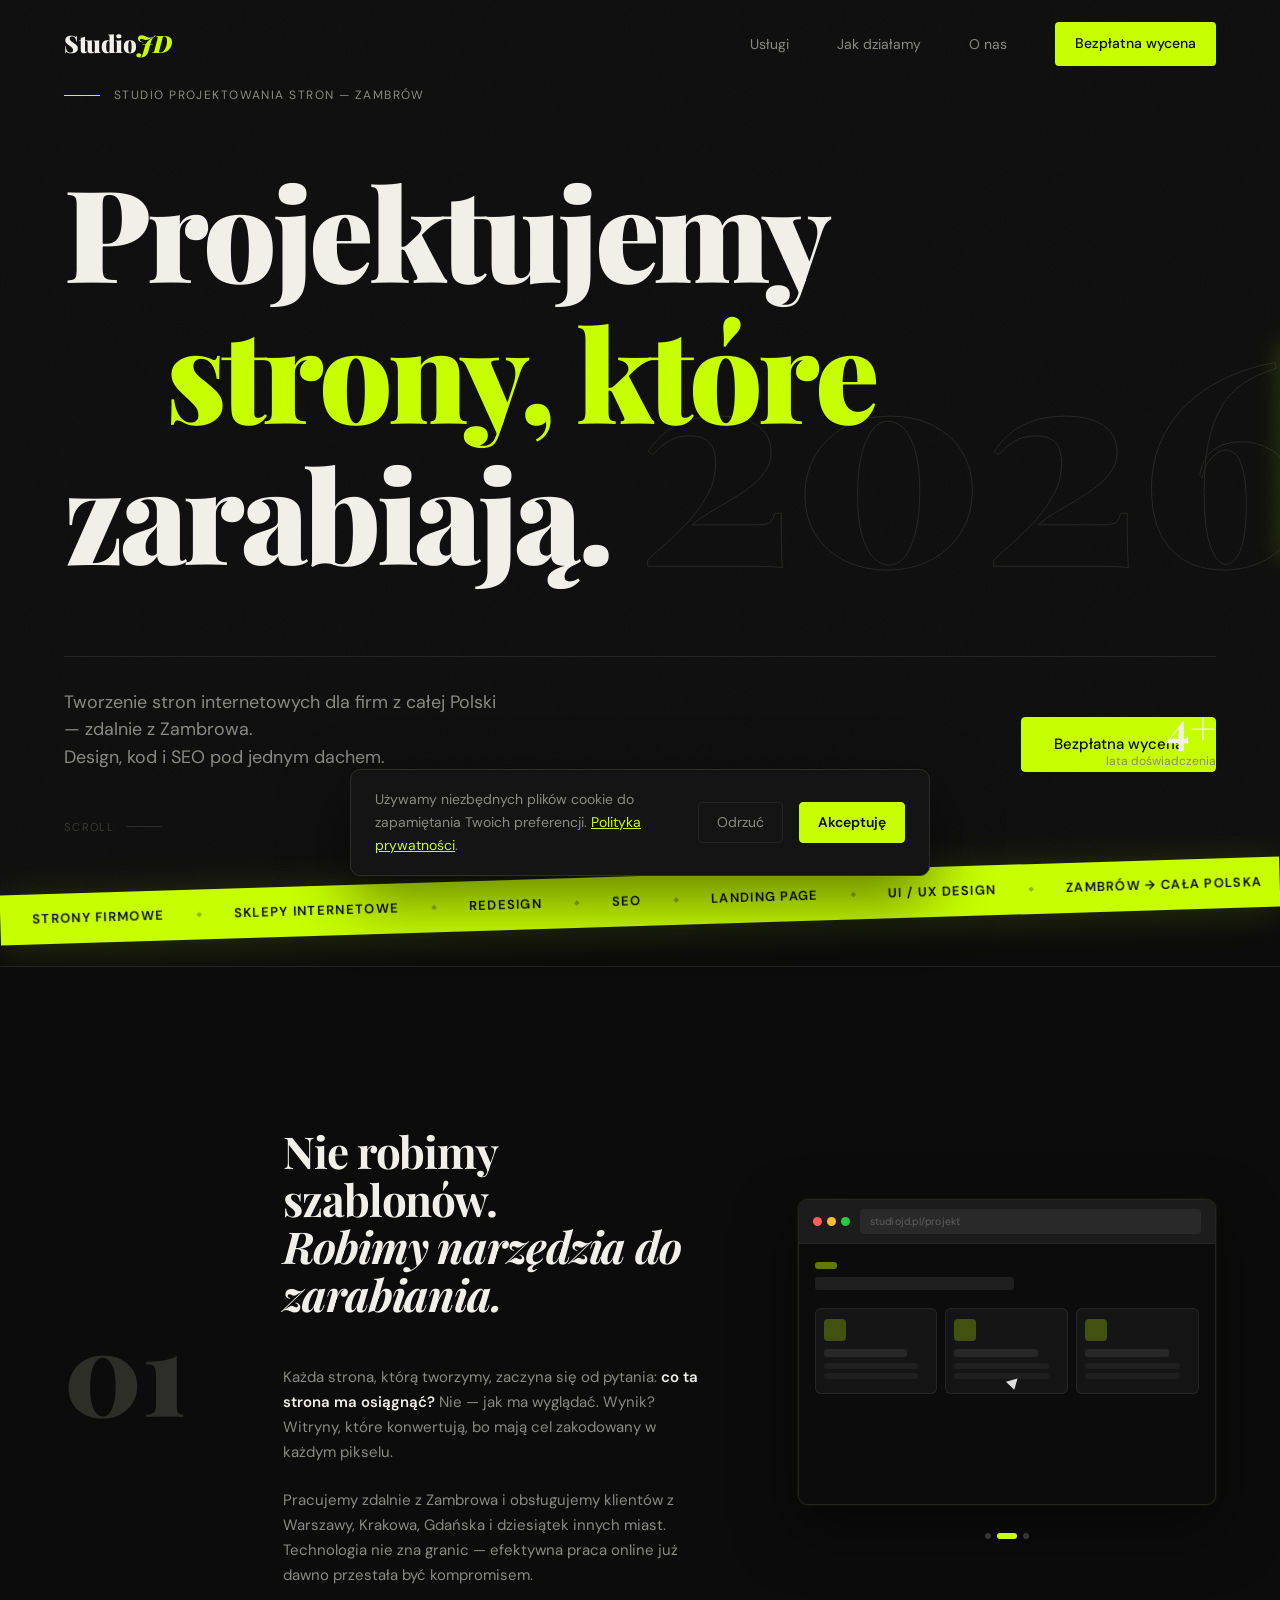
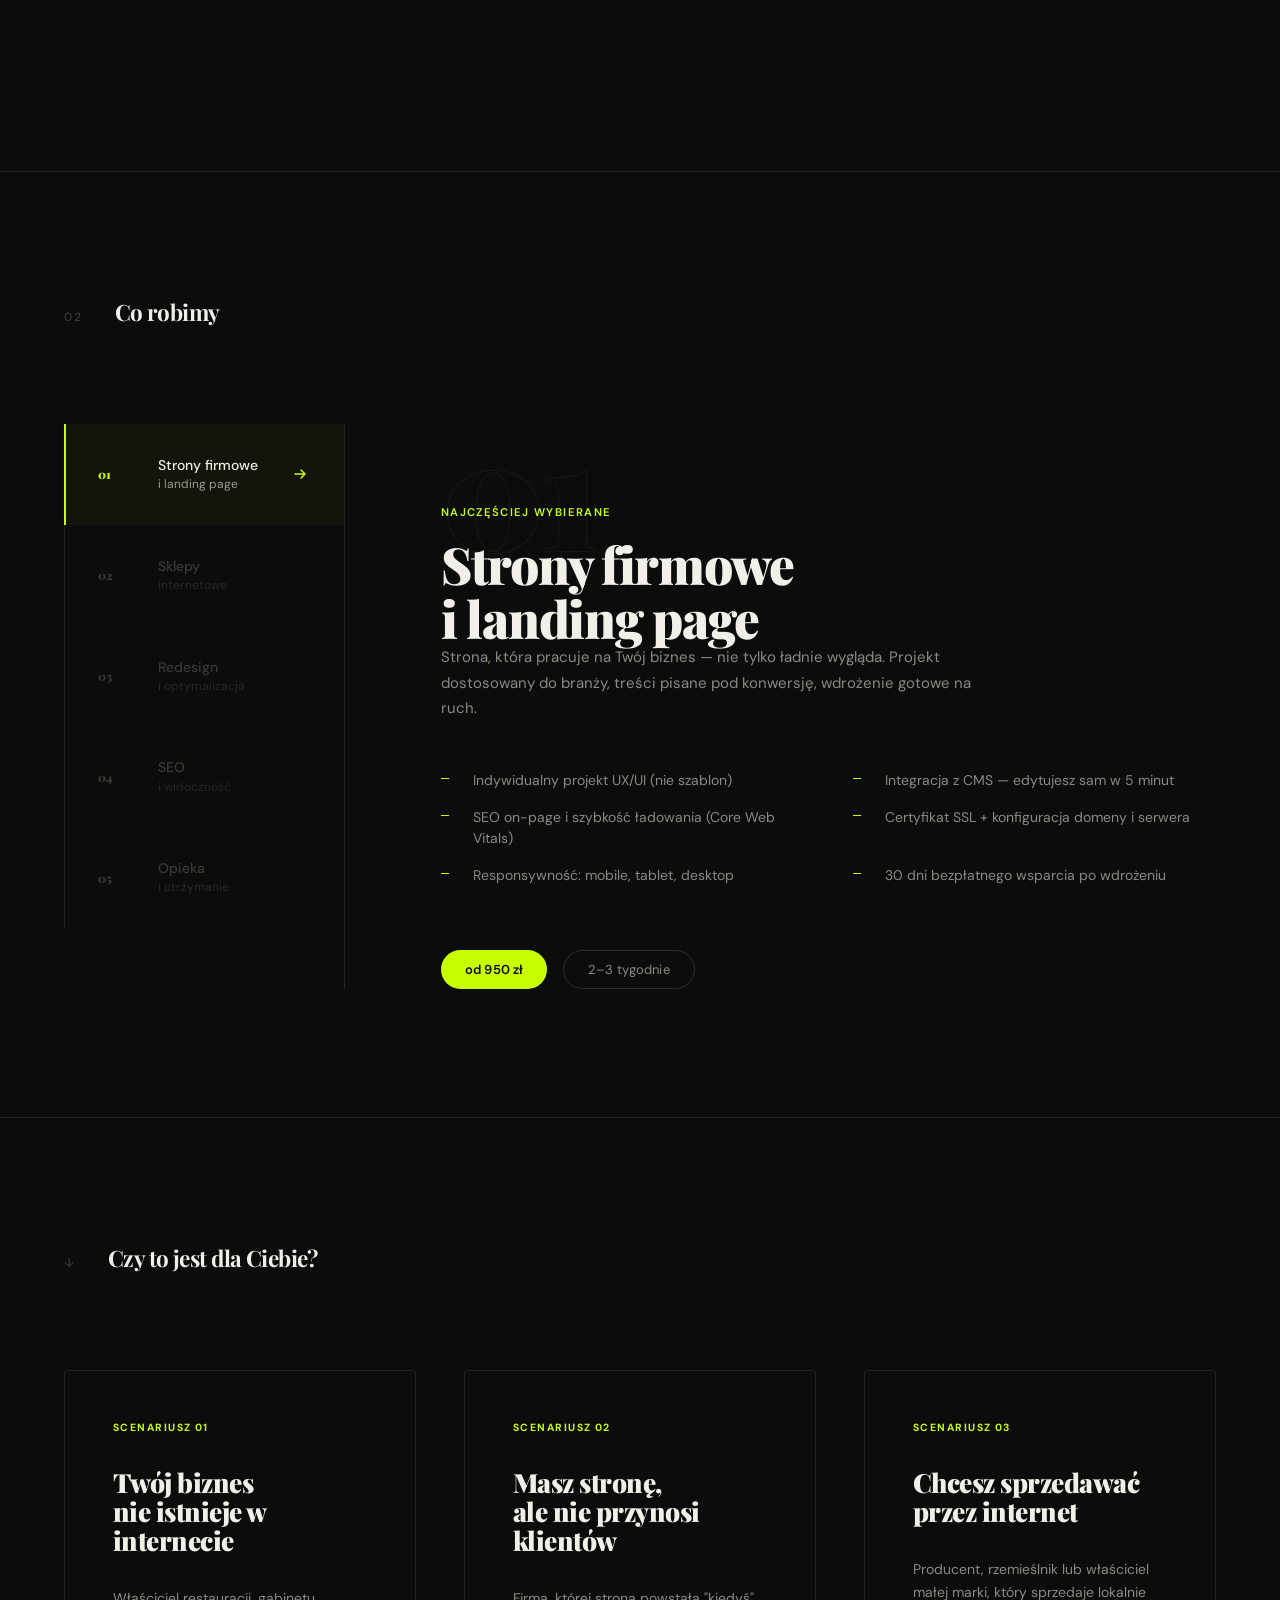
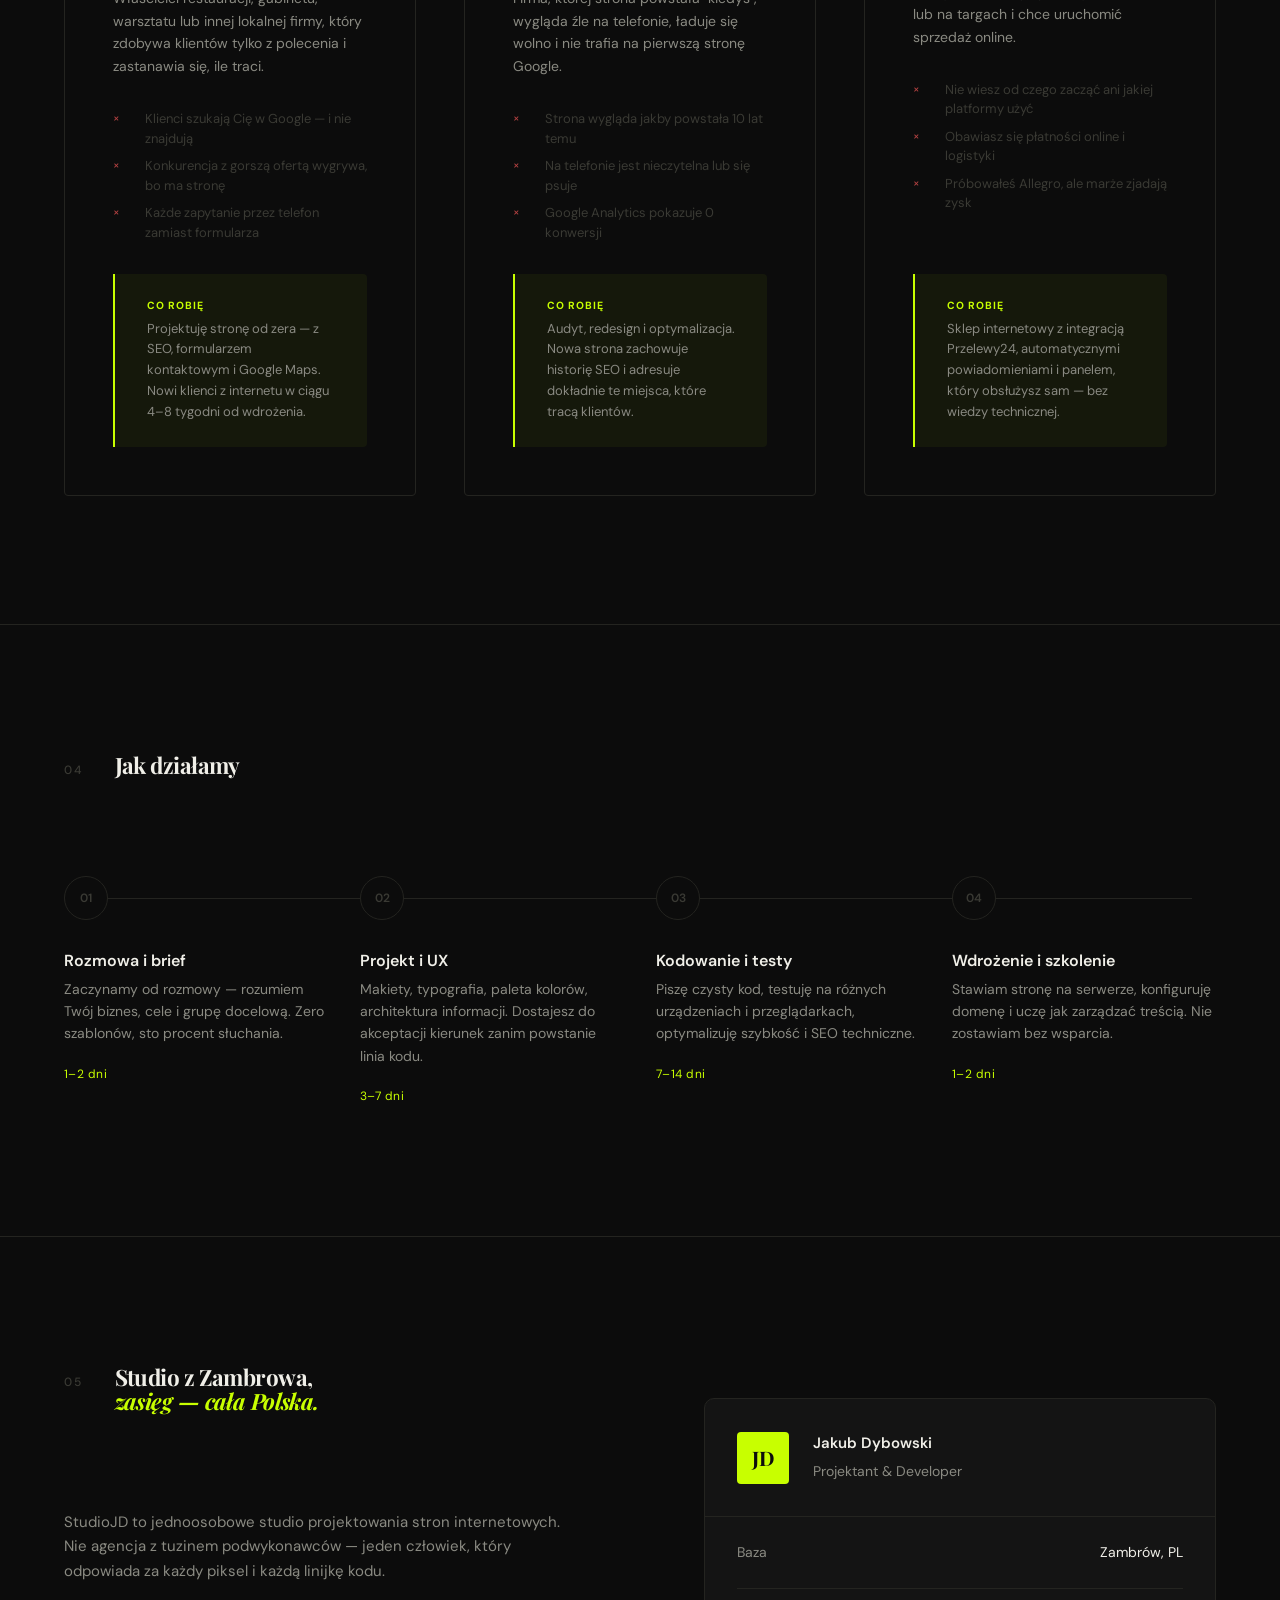
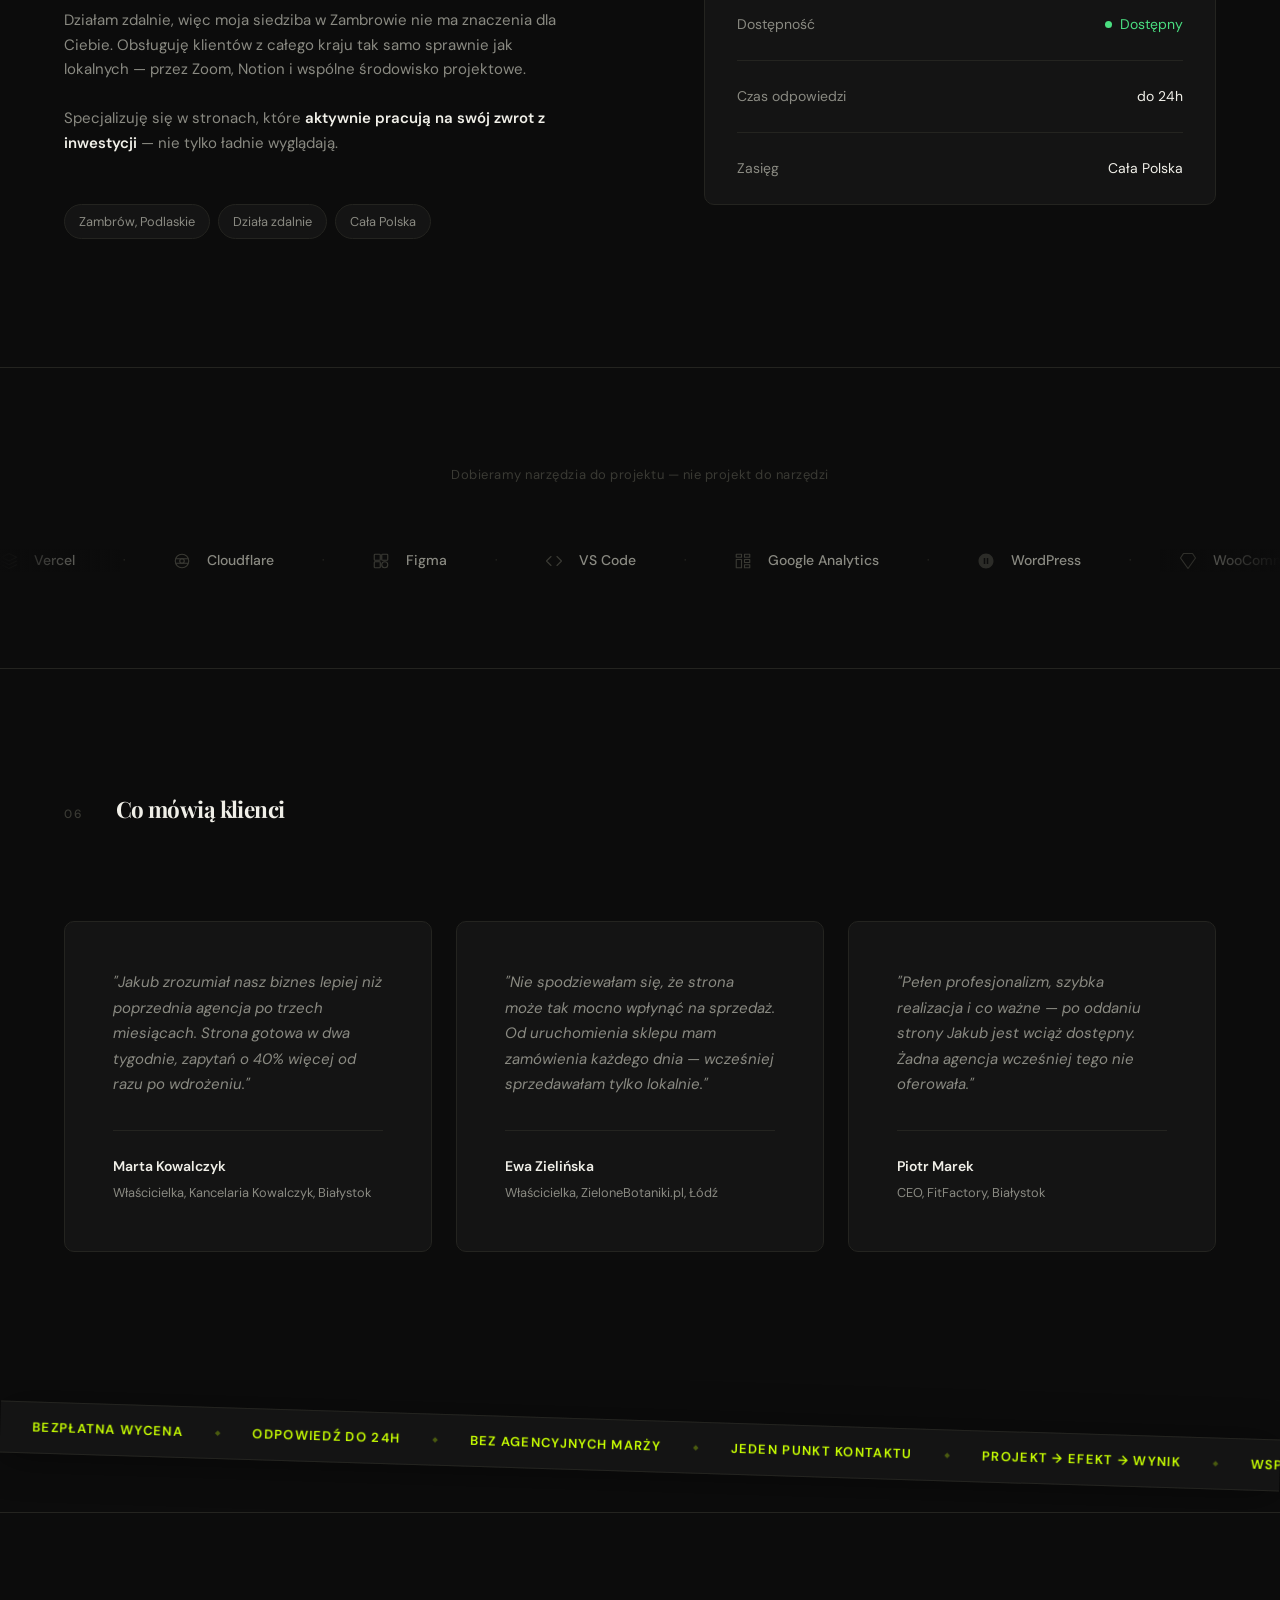
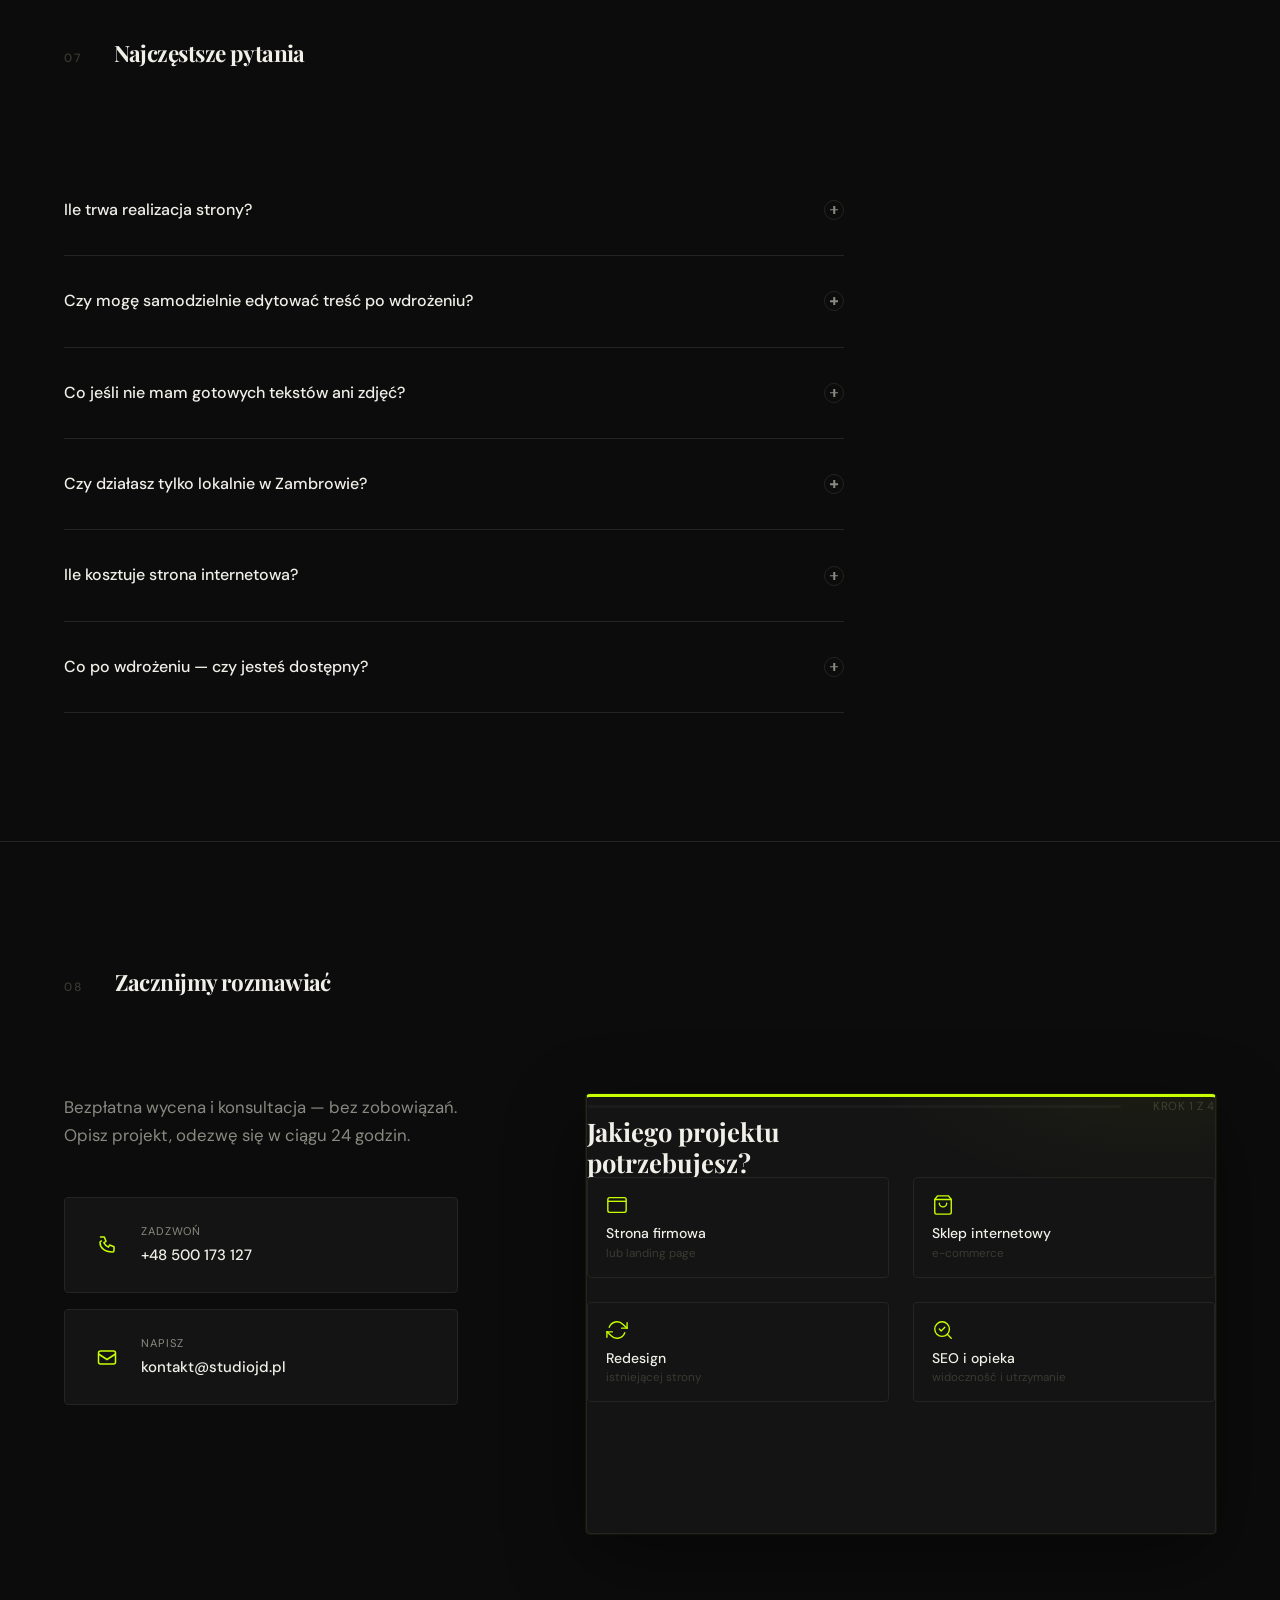
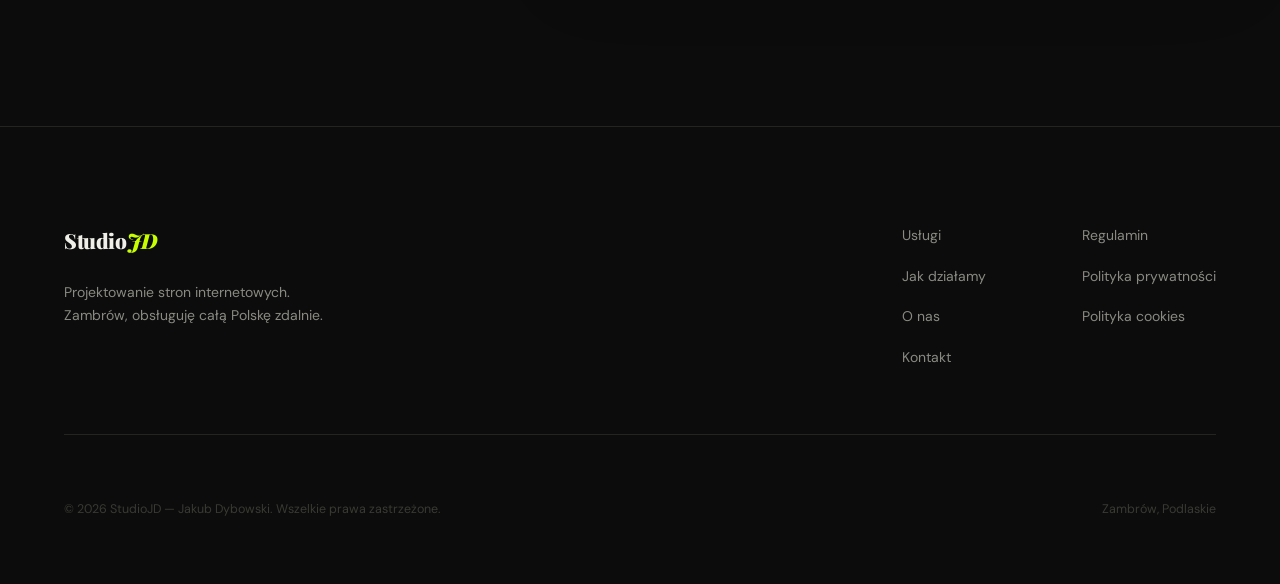
==== index.html @ a547c820 "chore: remove NIP placeholder from main page footer Co-Authored-By: Claude Sonnet 4.6 <noreply@anthr" ====
<!DOCTYPE html>
<html lang="pl">
<head>
  <meta charset="UTF-8">
  <meta name="google-site-verification" content="7tkcq6pdfMNKCq0IkVmjEem9DpP78c3rb8DEIvPOsKM">
  <meta name="viewport" content="width=device-width, initial-scale=1.0">
  <title>Tworzenie stron internetowych dla firm — StudioJD | Zambrów, cała Polska</title>
  <meta name="description" content="Tworzę strony internetowe i sklepy online dla firm z całej Polski. Projekt, kod i SEO pod jednym dachem. Od 950 zł. Bezpłatna wycena bez zobowiązań.">
  <meta name="keywords" content="tworzenie stron internetowych, strony www dla firm, projektowanie stron internetowych, sklep internetowy, landing page, SEO, Zambrów, Podlaskie, cała Polska">
  <meta name="author" content="Jakub Dybowski — StudioJD">
  <meta name="robots" content="index, follow, max-snippet:-1, max-image-preview:large, max-video-preview:-1">

  <!-- Favicon -->
  <link rel="icon" href="/favicon.svg" type="image/svg+xml">
  <link rel="icon" href="/favicon.svg" sizes="any">
  <link rel="apple-touch-icon" href="/favicon.svg">

  <!-- Open Graph -->
  <meta property="og:type" content="website">
  <meta property="og:url" content="https://studiojd.pl/">
  <meta property="og:title" content="Tworzenie stron internetowych dla firm — StudioJD">
  <meta property="og:description" content="Tworzę strony internetowe i sklepy online dla firm z całej Polski. Projekt, kod i SEO pod jednym dachem. Od 950 zł.">
  <meta property="og:image" content="https://studiojd.pl/og-image.png">
  <meta property="og:image:width" content="1200">
  <meta property="og:image:height" content="630">
  <meta property="og:locale" content="pl_PL">
  <meta property="og:site_name" content="StudioJD">
  <meta name="twitter:card" content="summary_large_image">
  <meta name="twitter:title" content="Tworzenie stron internetowych dla firm — StudioJD">
  <meta name="twitter:description" content="Tworzę strony internetowe i sklepy online dla firm z całej Polski. Projekt, kod i SEO pod jednym dachem. Od 950 zł.">
  <meta name="twitter:image" content="https://studiojd.pl/og-image.png">

  <link rel="canonical" href="https://studiojd.pl/">

  <!-- Fonts -->
  <link rel="preconnect" href="https://fonts.googleapis.com">
  <link rel="preconnect" href="https://fonts.gstatic.com" crossorigin>
  <link href="https://fonts.googleapis.com/css2?family=Playfair+Display:ital,wght@0,700;0,900;1,400;1,700&family=DM+Sans:wght@300;400;500;600&display=swap" rel="stylesheet">

  <link rel="stylesheet" href="css/style.css">

  <!-- JSON-LD -->
  <script type="application/ld+json">
  {
    "@context": "https://schema.org",
    "@type": "ProfessionalService",
    "@id": "https://studiojd.pl/#business",
    "name": "StudioJD",
    "alternateName": "Studio JD Jakub Dybowski",
    "description": "Tworzenie stron internetowych i sklepów online dla firm z całej Polski. Projekt, kod i SEO pod jednym dachem.",
    "url": "https://studiojd.pl",
    "logo": "https://studiojd.pl/favicon.svg",
    "image": "https://studiojd.pl/og-image.png",
    "telephone": "+48-500-173-127",
    "email": "kontakt@studiojd.pl",
    "founder": {
      "@type": "Person",
      "name": "Jakub Dybowski"
    },
    "address": {
      "@type": "PostalAddress",
      "addressLocality": "Zambrów",
      "addressRegion": "Podlaskie",
      "addressCountry": "PL"
    },
    "areaServed": [
      {"@type": "Country", "name": "Polska"},
      {"@type": "City", "name": "Warszawa"},
      {"@type": "City", "name": "Kraków"},
      {"@type": "City", "name": "Gdańsk"},
      {"@type": "City", "name": "Wrocław"},
      {"@type": "City", "name": "Poznań"},
      {"@type": "City", "name": "Zambrów"},
      {"@type": "City", "name": "Białystok"},
      {"@type": "City", "name": "Łomża"}
    ],
    "hasOfferCatalog": {
      "@type": "OfferCatalog",
      "name": "Usługi tworzenia stron internetowych",
      "itemListElement": [
        {
          "@type": "Offer",
          "name": "Strona firmowa / Landing page",
          "description": "Profesjonalna strona firmowa lub landing page zoptymalizowana pod konwersję i SEO",
          "price": "950",
          "priceCurrency": "PLN",
          "priceSpecification": {"@type": "UnitPriceSpecification", "price": "950", "priceCurrency": "PLN", "unitText": "od"}
        },
        {
          "@type": "Offer",
          "name": "Sklep internetowy",
          "description": "Kompletny sklep internetowy z płatnościami, zarządzaniem zamówieniami i SEO",
          "price": "2000",
          "priceCurrency": "PLN",
          "priceSpecification": {"@type": "UnitPriceSpecification", "price": "2000", "priceCurrency": "PLN", "unitText": "od"}
        },
        {
          "@type": "Offer",
          "name": "Redesign i optymalizacja strony",
          "description": "Odświeżenie wyglądu i optymalizacja istniejącej strony pod SEO i szybkość",
          "price": "800",
          "priceCurrency": "PLN",
          "priceSpecification": {"@type": "UnitPriceSpecification", "price": "800", "priceCurrency": "PLN", "unitText": "od"}
        }
      ]
    },
    "priceRange": "950 PLN – 5000+ PLN",
    "openingHoursSpecification": {
      "@type": "OpeningHoursSpecification",
      "dayOfWeek": ["Monday","Tuesday","Wednesday","Thursday","Friday"],
      "opens": "09:00",
      "closes": "18:00"
    },
    "knowsAbout": [
      "Tworzenie stron internetowych",
      "Projektowanie UI/UX",
      "Sklepy internetowe WooCommerce",
      "Optymalizacja SEO",
      "HTML CSS JavaScript",
      "Core Web Vitals",
      "Landing page"
    ]
  }
  </script>

  <meta http-equiv="X-Content-Type-Options" content="nosniff">
  <meta http-equiv="Referrer-Policy" content="strict-origin-when-cross-origin">
</head>
<body>

  <a class="skip-link" href="#main">Przejdź do treści</a>
  <div class="scroll-progress" id="scrollProgress" aria-hidden="true"></div>

  <!-- ── COOKIE BANNER ── -->
  <div class="cookie-banner" id="cookieBanner" role="dialog" aria-label="Zgoda na pliki cookie">
    <div class="cookie-inner">
      <p>Używamy niezbędnych plików cookie do zapamiętania Twoich preferencji. <a href="polityka-prywatnosci.html">Polityka prywatności</a>.</p>
      <div class="cookie-actions">
        <button class="btn-cookie-reject" id="cookieReject">Odrzuć</button>
        <button class="btn-cookie-accept" id="cookieAccept">Akceptuję</button>
      </div>
    </div>
  </div>

  <!-- ── NAVIGATION ── -->
  <header class="site-header" id="siteHeader">
    <nav class="nav container" aria-label="Nawigacja główna">
      <a class="nav__logo" href="/" aria-label="StudioJD — strona główna">
        <span class="logo-text">Studio<em>JD</em></span>
      </a>

      <button class="nav__toggle" id="navToggle" aria-expanded="false" aria-controls="navMenu" aria-label="Otwórz menu">
        <span></span><span></span>
      </button>

      <ul class="nav__menu" id="navMenu" role="list">
        <li><a href="#uslugi">Usługi</a></li>
        <!-- <li><a href="#realizacje">Realizacje</a></li> -->
        <li><a href="#proces">Jak działamy</a></li>
        <li><a href="#o-nas">O nas</a></li>
        <li><a href="#kontakt" class="nav__cta">Bezpłatna wycena</a></li>
      </ul>
    </nav>
  </header>

  <!-- PAGE LOADER -->
  <div id="pageLoader" aria-hidden="true" role="presentation">
    <div class="loader__inner">
      <span class="loader__logo">Studio<strong>JD</strong></span>
      <div class="loader__bar"><div class="loader__fill"></div></div>
    </div>
  </div>

  <main id="main">

    <!-- ══════════════════════════════ HERO -->
    <section class="hero" id="hero" aria-labelledby="hero-heading">
      <div class="hero__bg" aria-hidden="true">
        <span class="hero__year">2026</span>
      </div>

      <div class="container hero__container">
        <p class="hero__label reveal-up">
          <span class="label-line" aria-hidden="true"></span>
          Studio projektowania stron — Zambrów
        </p>

        <h1 class="hero__heading" id="hero-heading">
          <span class="reveal-clip"><span>Projektujemy</span></span>
          <span class="reveal-clip hero__line--accent"><span>strony,&nbsp;które</span></span>
          <span class="reveal-clip"><span>zarabiają.</span></span>
        </h1>

        <div class="hero__foot">
          <p class="hero__sub reveal-up">
            Tworzenie stron internetowych dla firm z całej Polski — zdalnie z Zambrowa.<br>
            Design, kod i SEO pod jednym dachem.
          </p>
          <div class="hero__actions reveal-up">
            <a href="#kontakt" class="btn btn--primary">Bezpłatna wycena</a>
            <!-- <a href="#realizacje" class="btn btn--ghost">Realizacje</a> -->
          </div>
        </div>
      </div>

      <div class="hero__stats" aria-hidden="true">
        <div class="stat">
          <span><b class="stat-num" data-count="4">0</b>+</span>
          <small>lata doświadczenia</small>
        </div>
      </div>

      <div class="hero__scroll" aria-hidden="true">
        <span>Scroll</span>
        <span class="scroll-bar"></span>
      </div>
    </section>

    <!-- ══════════════════════════════ TICKER -->
    <div class="ticker-outer" aria-hidden="true">
      <div class="ticker">
        <div class="ticker__track">
          <span class="ticker__item">Strony firmowe</span><span class="ticker__sep">◆</span>
          <span class="ticker__item">Sklepy internetowe</span><span class="ticker__sep">◆</span>
          <span class="ticker__item">Redesign</span><span class="ticker__sep">◆</span>
          <span class="ticker__item">SEO</span><span class="ticker__sep">◆</span>
          <span class="ticker__item">Landing page</span><span class="ticker__sep">◆</span>
          <span class="ticker__item">UI / UX Design</span><span class="ticker__sep">◆</span>
          <span class="ticker__item">Zambrów → cała Polska</span><span class="ticker__sep">◆</span>
          <span class="ticker__item">Kod bez kompromisów</span><span class="ticker__sep">◆</span>
          <span class="ticker__item">Strony firmowe</span><span class="ticker__sep">◆</span>
          <span class="ticker__item">Sklepy internetowe</span><span class="ticker__sep">◆</span>
          <span class="ticker__item">Redesign</span><span class="ticker__sep">◆</span>
          <span class="ticker__item">SEO</span><span class="ticker__sep">◆</span>
          <span class="ticker__item">Landing page</span><span class="ticker__sep">◆</span>
          <span class="ticker__item">UI / UX Design</span><span class="ticker__sep">◆</span>
          <span class="ticker__item">Zambrów → cała Polska</span><span class="ticker__sep">◆</span>
          <span class="ticker__item">Kod bez kompromisów</span><span class="ticker__sep">◆</span>
        </div>
      </div>
    </div>

    <!-- ══════════════════════════════ MANIFEST -->
    <section class="manifesto" id="o-co-chodzi" aria-labelledby="manifesto-heading">
      <div class="container">
        <div class="manifesto__grid">
          <span class="manifesto__number" aria-hidden="true">01</span>
          <div class="manifesto__text">
            <h2 class="manifesto__heading reveal-up" id="manifesto-heading">
              Nie robimy szablonów.<br><em>Robimy narzędzia do zarabiania.</em>
            </h2>
            <div class="manifesto__body reveal-up">
              <p>Każda strona, którą tworzymy, zaczyna się od pytania: <strong>co ta strona ma osiągnąć?</strong> Nie — jak ma wyglądać. Wynik? Witryny, które konwertują, bo mają cel zakodowany w każdym pikselu.</p>
              <p>Pracujemy zdalnie z Zambrowa i obsługujemy klientów z Warszawy, Krakowa, Gdańska i dziesiątek innych miast. Technologia nie zna granic — efektywna praca online już dawno przestała być kompromisem.</p>
            </div>
          </div>

          <!-- Animowany mock przeglądarki -->
          <div class="manifesto__visual reveal-up" aria-hidden="true">
            <div class="mock-browser">
              <div class="mock-browser__chrome">
                <div class="mock-browser__dots">
                  <span></span><span></span><span></span>
                </div>
                <div class="mock-browser__url">studiojd.pl/projekt</div>
              </div>
              <div class="mock-browser__viewport">

                <!-- Ekran 1: Hero -->
                <div class="mock-screen mock-screen--active" data-screen="0">
                  <div class="mock-screen__nav">
                    <div class="mock-bar mock-bar--logo"></div>
                    <div class="mock-nav-items">
                      <div class="mock-bar mock-bar--link"></div>
                      <div class="mock-bar mock-bar--link"></div>
                      <div class="mock-bar mock-bar--link"></div>
                    </div>
                  </div>
                  <div class="mock-screen__hero">
                    <div class="mock-bar mock-bar--h1"></div>
                    <div class="mock-bar mock-bar--h1 mock-bar--short"></div>
                    <div class="mock-bar mock-bar--sub"></div>
                    <div class="mock-bar mock-bar--sub mock-bar--shorter"></div>
                    <div class="mock-bar mock-bar--cta"></div>
                  </div>
                </div>

                <!-- Ekran 2: Usługi -->
                <div class="mock-screen" data-screen="1">
                  <div class="mock-bar mock-bar--section-num"></div>
                  <div class="mock-bar mock-bar--h2"></div>
                  <div class="mock-screen__cards">
                    <div class="mock-card">
                      <div class="mock-card__icon"></div>
                      <div class="mock-bar mock-bar--card-h"></div>
                      <div class="mock-bar mock-bar--card-t"></div>
                      <div class="mock-bar mock-bar--card-t mock-bar--shorter"></div>
                    </div>
                    <div class="mock-card">
                      <div class="mock-card__icon"></div>
                      <div class="mock-bar mock-bar--card-h"></div>
                      <div class="mock-bar mock-bar--card-t"></div>
                      <div class="mock-bar mock-bar--card-t mock-bar--shorter"></div>
                    </div>
                    <div class="mock-card">
                      <div class="mock-card__icon"></div>
                      <div class="mock-bar mock-bar--card-h"></div>
                      <div class="mock-bar mock-bar--card-t"></div>
                      <div class="mock-bar mock-bar--card-t mock-bar--shorter"></div>
                    </div>
                  </div>
                </div>

                <!-- Ekran 3: Kontakt -->
                <div class="mock-screen" data-screen="2">
                  <div class="mock-bar mock-bar--section-num"></div>
                  <div class="mock-bar mock-bar--h2"></div>
                  <div class="mock-screen__form">
                    <div class="mock-field"></div>
                    <div class="mock-field"></div>
                    <div class="mock-field mock-field--tall"></div>
                    <div class="mock-bar mock-bar--submit"></div>
                  </div>
                </div>

                <div class="mock-cursor" id="mockCursor"></div>
              </div>
            </div>
            <div class="mock-indicators">
              <button class="mock-dot mock-dot--active" data-slide="0" tabindex="-1" aria-hidden="true"></button>
              <button class="mock-dot" data-slide="1" tabindex="-1" aria-hidden="true"></button>
              <button class="mock-dot" data-slide="2" tabindex="-1" aria-hidden="true"></button>
            </div>
          </div>

        </div>
      </div>
    </section>

    <!-- ══════════════════════════════ USŁUGI -->
    <section class="services" id="uslugi" aria-labelledby="services-heading">
      <div class="container">
        <div class="section-header">
          <span class="section-number" aria-hidden="true">02</span>
          <h2 class="section-heading reveal-up" id="services-heading">Co robimy</h2>
        </div>

        <div class="services__layout reveal-up">

          <!-- Lewy panel: nawigacja -->
          <nav class="services__nav" aria-label="Nawigacja usług">
            <button class="svc-tab is-active" data-svc="0" aria-selected="true">
              <span class="svc-tab__num" aria-hidden="true">01</span>
              <span class="svc-tab__name">Strony firmowe<br><small>i landing page</small></span>
              <svg class="svc-tab__arrow" width="16" height="16" viewBox="0 0 16 16" fill="none" aria-hidden="true"><path d="M3 8h10M9 4l4 4-4 4" stroke="currentColor" stroke-width="1.5" stroke-linecap="round" stroke-linejoin="round"/></svg>
            </button>
            <button class="svc-tab" data-svc="1" aria-selected="false">
              <span class="svc-tab__num" aria-hidden="true">02</span>
              <span class="svc-tab__name">Sklepy<br><small>internetowe</small></span>
              <svg class="svc-tab__arrow" width="16" height="16" viewBox="0 0 16 16" fill="none" aria-hidden="true"><path d="M3 8h10M9 4l4 4-4 4" stroke="currentColor" stroke-width="1.5" stroke-linecap="round" stroke-linejoin="round"/></svg>
            </button>
            <button class="svc-tab" data-svc="2" aria-selected="false">
              <span class="svc-tab__num" aria-hidden="true">03</span>
              <span class="svc-tab__name">Redesign<br><small>i optymalizacja</small></span>
              <svg class="svc-tab__arrow" width="16" height="16" viewBox="0 0 16 16" fill="none" aria-hidden="true"><path d="M3 8h10M9 4l4 4-4 4" stroke="currentColor" stroke-width="1.5" stroke-linecap="round" stroke-linejoin="round"/></svg>
            </button>
            <button class="svc-tab" data-svc="3" aria-selected="false">
              <span class="svc-tab__num" aria-hidden="true">04</span>
              <span class="svc-tab__name">SEO<br><small>i widoczność</small></span>
              <svg class="svc-tab__arrow" width="16" height="16" viewBox="0 0 16 16" fill="none" aria-hidden="true"><path d="M3 8h10M9 4l4 4-4 4" stroke="currentColor" stroke-width="1.5" stroke-linecap="round" stroke-linejoin="round"/></svg>
            </button>
            <button class="svc-tab" data-svc="4" aria-selected="false">
              <span class="svc-tab__num" aria-hidden="true">05</span>
              <span class="svc-tab__name">Opieka<br><small>i utrzymanie</small></span>
              <svg class="svc-tab__arrow" width="16" height="16" viewBox="0 0 16 16" fill="none" aria-hidden="true"><path d="M3 8h10M9 4l4 4-4 4" stroke="currentColor" stroke-width="1.5" stroke-linecap="round" stroke-linejoin="round"/></svg>
            </button>
          </nav>

          <!-- Prawy panel: treść -->
          <div class="services__content" aria-live="polite">

            <div class="svc-panel is-active" data-panel="0">
              <span class="svc-panel__ghost" aria-hidden="true">01</span>
              <p class="svc-panel__label">Najczęściej wybierane</p>
              <h3 class="svc-panel__title">Strony firmowe<br>i landing page</h3>
              <p class="svc-panel__desc">Strona, która pracuje na Twój biznes — nie tylko ładnie wygląda. Projekt dostosowany do branży, treści pisane pod konwersję, wdrożenie gotowe na ruch.</p>
              <ul class="svc-panel__list">
                <li>Indywidualny projekt UX/UI (nie szablon)</li>
                <li>Integracja z CMS — edytujesz sam w 5 minut</li>
                <li>SEO on-page i szybkość ładowania (Core Web Vitals)</li>
                <li>Certyfikat SSL + konfiguracja domeny i serwera</li>
                <li>Responsywność: mobile, tablet, desktop</li>
                <li>30 dni bezpłatnego wsparcia po wdrożeniu</li>
              </ul>
              <div class="svc-panel__meta">
                <span class="svc-badge">od 950 zł</span>
                <span class="svc-badge svc-badge--muted">2–3 tygodnie</span>
              </div>
            </div>

            <div class="svc-panel" data-panel="1">
              <span class="svc-panel__ghost" aria-hidden="true">02</span>
              <p class="svc-panel__label">E-commerce</p>
              <h3 class="svc-panel__title">Sklepy<br>internetowe</h3>
              <p class="svc-panel__desc">Kompletne rozwiązanie do sprzedaży online. Od katalogu produktów przez płatności po automatyczne powiadomienia — wszystko skonfigurowane i gotowe do działania.</p>
              <ul class="svc-panel__list">
                <li>Katalog produktów z wariantami i filtrami</li>
                <li>Integracja płatności: Przelewy24, Stripe, PayPal</li>
                <li>Panel zarządzania zamówieniami i magazynem</li>
                <li>Automatyczne e-maile (potwierdzenia, faktury)</li>
                <li>Integracja z kurierami i systemami ERP</li>
                <li>Optymalizacja SEO dla kart produktów</li>
              </ul>
              <div class="svc-panel__meta">
                <span class="svc-badge">od 2 000 zł</span>
                <span class="svc-badge svc-badge--muted">4–6 tygodni</span>
              </div>
            </div>

            <div class="svc-panel" data-panel="2">
              <span class="svc-panel__ghost" aria-hidden="true">03</span>
              <p class="svc-panel__label">Dla istniejących firm</p>
              <h3 class="svc-panel__title">Redesign<br>i optymalizacja</h3>
              <p class="svc-panel__desc">Masz stronę, ale nie przynosi efektów? Diagnozujemy co nie działa, projektujemy od nowa i mierzymy wyniki. Bez zgadywania — decyzje oparte na danych.</p>
              <ul class="svc-panel__list">
                <li>Audyt obecnej strony (UX, SEO, prędkość)</li>
                <li>Analiza zachowania użytkowników (mapy ciepła)</li>
                <li>Nowy projekt graficzny zachowujący tożsamość marki</li>
                <li>Migracja treści i przekierowania 301</li>
                <li>Optymalizacja Core Web Vitals po wdrożeniu</li>
                <li>Raport przed/po z konkretnymi liczbami</li>
              </ul>
              <div class="svc-panel__meta">
                <span class="svc-badge">od 800 zł</span>
                <span class="svc-badge svc-badge--muted">2–4 tygodnie</span>
              </div>
            </div>

            <div class="svc-panel" data-panel="3">
              <span class="svc-panel__ghost" aria-hidden="true">04</span>
              <p class="svc-panel__label">Widoczność online</p>
              <h3 class="svc-panel__title">SEO<br>i widoczność w Google</h3>
              <p class="svc-panel__desc">Pojawianie się wyżej w Google to nie magia — to praca techniczna i treściowa. Audytujemy, naprawiamy, tworzymy strategię i raportujemy postępy co miesiąc.</p>
              <ul class="svc-panel__list">
                <li>Audyt techniczny SEO (crawl, indeksacja, błędy)</li>
                <li>Optymalizacja meta, nagłówków i struktury URL</li>
                <li>Budowanie linków zewnętrznych (white-hat)</li>
                <li>Analiza słów kluczowych i treści konkurencji</li>
                <li>Miesięczny raport pozycji i ruchu organicznego</li>
                <li>Integracja Google Search Console i Analytics</li>
              </ul>
              <div class="svc-panel__meta">
                <span class="svc-badge">od 600 zł / mies.</span>
                <span class="svc-badge svc-badge--muted">od 3 miesięcy</span>
              </div>
            </div>

            <div class="svc-panel" data-panel="4">
              <span class="svc-panel__ghost" aria-hidden="true">05</span>
              <p class="svc-panel__label">Spokój ducha</p>
              <h3 class="svc-panel__title">Opieka<br>i utrzymanie</h3>
              <p class="svc-panel__desc">Strona po wdrożeniu wymaga uwagi — aktualizacji, kopii zapasowych, reakcji na awarie. Zajmuję się tym za Ciebie, żebyś mógł skupić się na biznesie.</p>
              <ul class="svc-panel__list">
                <li>Aktualizacje CMS, wtyczek i zależności</li>
                <li>Codzienne kopie zapasowe na zewnętrznym serwerze</li>
                <li>Monitoring dostępności 24/7 z alertami SMS</li>
                <li>Drobne zmiany treści w czasie do 24 h</li>
                <li>Miesięczny raport wydajności i bezpieczeństwa</li>
                <li>Priorytetowa obsługa w razie awarii</li>
              </ul>
              <div class="svc-panel__meta">
                <span class="svc-badge">od 150 zł / mies.</span>
                <span class="svc-badge svc-badge--muted">umowa miesięczna</span>
              </div>
            </div>

          </div>
        </div>
      </div>
    </section>

    <!-- ══════════════════════════════ DLA KOGO -->
    <section class="forwho" id="dla-kogo" aria-labelledby="forwho-heading">
      <div class="container">
        <div class="section-header">
          <span class="section-number" aria-hidden="true">↓</span>
          <h2 class="section-heading reveal-up" id="forwho-heading">Czy to jest dla Ciebie?</h2>
        </div>
        <div class="forwho__grid">

          <article class="forwho-card reveal-up">
            <span class="forwho-card__tag">Scenariusz 01</span>
            <h3 class="forwho-card__problem">Twój biznes<br>nie istnieje w internecie</h3>
            <p class="forwho-card__who">Właściciel restauracji, gabinetu, warsztatu lub innej lokalnej firmy, który zdobywa klientów tylko z polecenia i zastanawia się, ile traci.</p>
            <ul class="forwho-card__pains">
              <li>Klienci szukają Cię w Google — i nie znajdują</li>
              <li>Konkurencja z gorszą ofertą wygrywa, bo ma stronę</li>
              <li>Każde zapytanie przez telefon zamiast formularza</li>
            </ul>
            <div class="forwho-card__result">
              <span class="forwho-card__result-label">Co robię</span>
              Projektuję stronę od zera — z SEO, formularzem kontaktowym i Google Maps. Nowi klienci z internetu w ciągu 4–8 tygodni od wdrożenia.
            </div>
          </article>

          <article class="forwho-card reveal-up">
            <span class="forwho-card__tag">Scenariusz 02</span>
            <h3 class="forwho-card__problem">Masz stronę,<br>ale nie przynosi klientów</h3>
            <p class="forwho-card__who">Firma, której strona powstała "kiedyś", wygląda źle na telefonie, ładuje się wolno i nie trafia na pierwszą stronę Google.</p>
            <ul class="forwho-card__pains">
              <li>Strona wygląda jakby powstała 10 lat temu</li>
              <li>Na telefonie jest nieczytelna lub się psuje</li>
              <li>Google Analytics pokazuje 0 konwersji</li>
            </ul>
            <div class="forwho-card__result">
              <span class="forwho-card__result-label">Co robię</span>
              Audyt, redesign i optymalizacja. Nowa strona zachowuje historię SEO i adresuje dokładnie te miejsca, które tracą klientów.
            </div>
          </article>

          <article class="forwho-card reveal-up">
            <span class="forwho-card__tag">Scenariusz 03</span>
            <h3 class="forwho-card__problem">Chcesz sprzedawać<br>przez internet</h3>
            <p class="forwho-card__who">Producent, rzemieślnik lub właściciel małej marki, który sprzedaje lokalnie lub na targach i chce uruchomić sprzedaż online.</p>
            <ul class="forwho-card__pains">
              <li>Nie wiesz od czego zacząć ani jakiej platformy użyć</li>
              <li>Obawiasz się płatności online i logistyki</li>
              <li>Próbowałeś Allegro, ale marże zjadają zysk</li>
            </ul>
            <div class="forwho-card__result">
              <span class="forwho-card__result-label">Co robię</span>
              Sklep internetowy z integracją Przelewy24, automatycznymi powiadomieniami i panelem, który obsłużysz sam — bez wiedzy technicznej.
            </div>
          </article>

        </div>
      </div>
    </section>

    <!-- ══════════════════════════════ REALIZACJE -->
    <!-- REALIZACJE — ukryte tymczasowo, odkomentuj żeby przywrócić
    <section class="portfolio" id="realizacje" aria-labelledby="portfolio-heading">
      <div class="container">
        <div class="section-header">
          <span class="section-number" aria-hidden="true">03</span>
          <h2 class="section-heading reveal-up" id="portfolio-heading">Wybrane realizacje</h2>
        </div>

        <div class="portfolio__grid">
          <article class="portfolio-item reveal-up">
            <div class="portfolio-item__visual" style="--hue:210">
              <span class="portfolio-item__type">Strona firmowa</span>
            </div>
            <div class="portfolio-item__info">
              <h3>Kancelaria Malinowska</h3>
              <p>Strona kancelarii prawnej z systemem umawiania konsultacji online i automatycznym potwierdzeniem e-mail.</p>
              <div class="portfolio-item__tags">
                <span>Prawo</span><span>Rezerwacje</span><span>SEO lokalne</span>
              </div>
            </div>
          </article>

          <article class="portfolio-item portfolio-item--featured reveal-up">
            <div class="portfolio-item__visual" style="--hue:30">
              <span class="portfolio-item__type">Sklep internetowy</span>
            </div>
            <div class="portfolio-item__info">
              <h3>Meblostyl</h3>
              <p>Sklep z meblami na zamówienie — konfigurator produktów, integracja z magazynem i systemem płatności P24.</p>
              <div class="portfolio-item__tags">
                <span>E-commerce</span><span>Meble</span><span>Konfigurator</span>
              </div>
            </div>
          </article>

          <article class="portfolio-item reveal-up">
            <div class="portfolio-item__visual" style="--hue:140">
              <span class="portfolio-item__type">Landing page</span>
            </div>
            <div class="portfolio-item__info">
              <h3>PetClinic Nowak</h3>
              <p>Klinika weterynaryjna — landing z zapisami online, Google Maps i integracją z systemem gabinetu.</p>
              <div class="portfolio-item__tags">
                <span>Medycyna</span><span>Lokalne SEO</span>
              </div>
            </div>
          </article>

          <article class="portfolio-item reveal-up">
            <div class="portfolio-item__visual" style="--hue:0">
              <span class="portfolio-item__type">Redesign</span>
            </div>
            <div class="portfolio-item__info">
              <h3>FitFactory</h3>
              <p>Sieć siłowni — redesign strony i nowy system zapisów na zajęcia grupowe z panelem instruktorów.</p>
              <div class="portfolio-item__tags">
                <span>Sport</span><span>Rezerwacje</span><span>Redesign</span>
              </div>
            </div>
          </article>
        </div>

        <div class="portfolio__cta reveal-up">
          <p>Chcesz zobaczyć więcej lub porozmawiać o Twoim projekcie?</p>
          <a href="#kontakt" class="btn btn--primary">Napisz do mnie</a>
        </div>
      </div>
    </section>
    -->

    <!-- ══════════════════════════════ PROCES -->
    <section class="process" id="proces" aria-labelledby="process-heading">
      <div class="container">
        <div class="section-header">
          <span class="section-number" aria-hidden="true">04</span>
          <h2 class="section-heading reveal-up" id="process-heading">Jak działamy</h2>
        </div>

        <ol class="process__steps" role="list">
          <li class="process-step reveal-up">
            <span class="process-step__num" aria-hidden="true">01</span>
            <div class="process-step__content">
              <h3>Rozmowa i brief</h3>
              <p>Zaczynamy od rozmowy — rozumiem Twój biznes, cele i grupę docelową. Zero szablonów, sto procent słuchania.</p>
              <span class="process-step__time">1–2 dni</span>
            </div>
          </li>

          <li class="process-step reveal-up">
            <span class="process-step__num" aria-hidden="true">02</span>
            <div class="process-step__content">
              <h3>Projekt i UX</h3>
              <p>Makiety, typografia, paleta kolorów, architektura informacji. Dostajesz do akceptacji kierunek zanim powstanie linia kodu.</p>
              <span class="process-step__time">3–7 dni</span>
            </div>
          </li>

          <li class="process-step reveal-up">
            <span class="process-step__num" aria-hidden="true">03</span>
            <div class="process-step__content">
              <h3>Kodowanie i testy</h3>
              <p>Piszę czysty kod, testuję na różnych urządzeniach i przeglądarkach, optymalizuję szybkość i SEO techniczne.</p>
              <span class="process-step__time">7–14 dni</span>
            </div>
          </li>

          <li class="process-step reveal-up">
            <span class="process-step__num" aria-hidden="true">04</span>
            <div class="process-step__content">
              <h3>Wdrożenie i szkolenie</h3>
              <p>Stawiam stronę na serwerze, konfiguruję domenę i uczę jak zarządzać treścią. Nie zostawiam bez wsparcia.</p>
              <span class="process-step__time">1–2 dni</span>
            </div>
          </li>
        </ol>
      </div>
    </section>

    <!-- ══════════════════════════════ O NAS -->
    <section class="about" id="o-nas" aria-labelledby="about-heading">
      <div class="container">
        <div class="about__grid">
          <div class="about__content">
            <div class="section-header">
              <span class="section-number" aria-hidden="true">05</span>
              <h2 class="section-heading reveal-up" id="about-heading">
                Studio z Zambrowa,<br><em>zasięg — cała Polska.</em>
              </h2>
            </div>
            <div class="about__body reveal-up">
              <p>StudioJD to jednoosobowe studio projektowania stron internetowych. Nie agencja z tuzinem podwykonawców — jeden człowiek, który odpowiada za każdy piksel i każdą linijkę kodu.</p>
              <p>Działam zdalnie, więc moja siedziba w Zambrowie nie ma znaczenia dla Ciebie. Obsługuję klientów z całego kraju tak samo sprawnie jak lokalnych — przez Zoom, Notion i wspólne środowisko projektowe.</p>
              <p>Specjalizuję się w stronach, które <strong>aktywnie pracują na swój zwrot z inwestycji</strong> — nie tylko ładnie wyglądają.</p>
            </div>
            <div class="about__badges reveal-up">
              <span class="badge">Zambrów, Podlaskie</span>
              <span class="badge">Działa zdalnie</span>
              <span class="badge">Cała Polska</span>
            </div>
          </div>

          <div class="about__card-wrap reveal-up">
            <div class="about__card">
              <div class="about__card-top">
                <div class="about__initials">JD</div>
                <div>
                  <strong>Jakub Dybowski</strong>
                  <span>Projektant &amp; Developer</span>
                </div>
              </div>
              <div class="about__card-rows">
                <div class="about__card-row">
                  <span>Baza</span>
                  <span>Zambrów, PL</span>
                </div>
                <div class="about__card-row">
                  <span>Dostępność</span>
                  <span class="available"><span class="dot" aria-hidden="true"></span>Dostępny</span>
                </div>
                <div class="about__card-row">
                  <span>Czas odpowiedzi</span>
                  <span>do 24h</span>
                </div>
                <div class="about__card-row">
                  <span>Zasięg</span>
                  <span>Cała Polska</span>
                </div>
              </div>
            </div>
          </div>
        </div>
      </div>
    </section>

    <!-- ══════════════════════════════ TECH STACK -->
    <section class="techstack" aria-label="Narzędzia których używamy">
      <div class="container">
        <p class="techstack__label reveal-up">Dobieramy narzędzia do projektu — nie projekt do narzędzi</p>
      </div>
      <div class="techstack__ticker" aria-hidden="true">
        <div class="techstack__track">
          <!-- zestaw × 2 dla płynnej pętli -->
          <span class="tech-item">
            <svg width="18" height="18" viewBox="0 0 24 24" fill="none"><path d="M12 2L2 7l10 5 10-5-10-5zM2 17l10 5 10-5M2 12l10 5 10-5" stroke="currentColor" stroke-width="1.5" stroke-linecap="round" stroke-linejoin="round"/></svg>
            Vercel
          </span>
          <span class="tech-sep">·</span>
          <span class="tech-item">
            <svg width="18" height="18" viewBox="0 0 24 24" fill="none"><path d="M12 9a3 3 0 100 6 3 3 0 000-6z" stroke="currentColor" stroke-width="1.5"/><path d="M12 3C7 3 3 7 3 12s4 9 9 9 9-4 9-9-4-9-9-9z" stroke="currentColor" stroke-width="1.5"/><path d="M3.6 9h16.8M3.6 15h16.8" stroke="currentColor" stroke-width="1.5"/></svg>
            Cloudflare
          </span>
          <span class="tech-sep">·</span>
          <span class="tech-item">
            <svg width="18" height="18" viewBox="0 0 24 24" fill="none"><rect x="3" y="3" width="8" height="8" rx="1" stroke="currentColor" stroke-width="1.5"/><rect x="13" y="3" width="8" height="8" rx="1" stroke="currentColor" stroke-width="1.5"/><rect x="3" y="13" width="8" height="8" rx="1" stroke="currentColor" stroke-width="1.5"/><circle cx="17" cy="17" r="4" stroke="currentColor" stroke-width="1.5"/></svg>
            Figma
          </span>
          <span class="tech-sep">·</span>
          <span class="tech-item">
            <svg width="18" height="18" viewBox="0 0 24 24" fill="none"><polyline points="16 18 22 12 16 6" stroke="currentColor" stroke-width="1.5" stroke-linecap="round" stroke-linejoin="round"/><polyline points="8 6 2 12 8 18" stroke="currentColor" stroke-width="1.5" stroke-linecap="round" stroke-linejoin="round"/></svg>
            VS Code
          </span>
          <span class="tech-sep">·</span>
          <span class="tech-item">
            <svg width="18" height="18" viewBox="0 0 24 24" fill="none"><path d="M3 3h7v4H3zM14 3h7v4h-7zM14 10h7v4h-7zM14 17h7v4h-7zM3 10h7v11H3z" stroke="currentColor" stroke-width="1.5" stroke-linejoin="round"/></svg>
            Google Analytics
          </span>
          <span class="tech-sep">·</span>
          <span class="tech-item">
            <svg width="18" height="18" viewBox="0 0 24 24" fill="none"><path d="M12 2C6.48 2 2 6.48 2 12s4.48 10 10 10 10-4.48 10-10S17.52 2 12 2zm-1 14H9V8h2v8zm4 0h-2V8h2v8z" fill="currentColor" opacity=".7"/></svg>
            WordPress
          </span>
          <span class="tech-sep">·</span>
          <span class="tech-item">
            <svg width="18" height="18" viewBox="0 0 24 24" fill="none"><path d="M6 2h12l4 6-10 14L2 8l4-6z" stroke="currentColor" stroke-width="1.5" stroke-linejoin="round"/></svg>
            WooCommerce
          </span>
          <span class="tech-sep">·</span>
          <span class="tech-item">
            <svg width="18" height="18" viewBox="0 0 24 24" fill="none"><circle cx="12" cy="12" r="3" stroke="currentColor" stroke-width="1.5"/><path d="M12 1v4M12 19v4M4.22 4.22l2.83 2.83M16.95 16.95l2.83 2.83M1 12h4M19 12h4M4.22 19.78l2.83-2.83M16.95 7.05l2.83-2.83" stroke="currentColor" stroke-width="1.5" stroke-linecap="round"/></svg>
            Lighthouse
          </span>
          <span class="tech-sep">·</span>
          <!-- duplikat dla pętli -->
          <span class="tech-item">
            <svg width="18" height="18" viewBox="0 0 24 24" fill="none"><path d="M12 2L2 7l10 5 10-5-10-5zM2 17l10 5 10-5M2 12l10 5 10-5" stroke="currentColor" stroke-width="1.5" stroke-linecap="round" stroke-linejoin="round"/></svg>
            Vercel
          </span>
          <span class="tech-sep">·</span>
          <span class="tech-item">
            <svg width="18" height="18" viewBox="0 0 24 24" fill="none"><path d="M12 9a3 3 0 100 6 3 3 0 000-6z" stroke="currentColor" stroke-width="1.5"/><path d="M12 3C7 3 3 7 3 12s4 9 9 9 9-4 9-9-4-9-9-9z" stroke="currentColor" stroke-width="1.5"/><path d="M3.6 9h16.8M3.6 15h16.8" stroke="currentColor" stroke-width="1.5"/></svg>
            Cloudflare
          </span>
          <span class="tech-sep">·</span>
          <span class="tech-item">
            <svg width="18" height="18" viewBox="0 0 24 24" fill="none"><rect x="3" y="3" width="8" height="8" rx="1" stroke="currentColor" stroke-width="1.5"/><rect x="13" y="3" width="8" height="8" rx="1" stroke="currentColor" stroke-width="1.5"/><rect x="3" y="13" width="8" height="8" rx="1" stroke="currentColor" stroke-width="1.5"/><circle cx="17" cy="17" r="4" stroke="currentColor" stroke-width="1.5"/></svg>
            Figma
          </span>
          <span class="tech-sep">·</span>
          <span class="tech-item">
            <svg width="18" height="18" viewBox="0 0 24 24" fill="none"><polyline points="16 18 22 12 16 6" stroke="currentColor" stroke-width="1.5" stroke-linecap="round" stroke-linejoin="round"/><polyline points="8 6 2 12 8 18" stroke="currentColor" stroke-width="1.5" stroke-linecap="round" stroke-linejoin="round"/></svg>
            VS Code
          </span>
          <span class="tech-sep">·</span>
          <span class="tech-item">
            <svg width="18" height="18" viewBox="0 0 24 24" fill="none"><path d="M3 3h7v4H3zM14 3h7v4h-7zM14 10h7v4h-7zM14 17h7v4h-7zM3 10h7v11H3z" stroke="currentColor" stroke-width="1.5" stroke-linejoin="round"/></svg>
            Google Analytics
          </span>
          <span class="tech-sep">·</span>
          <span class="tech-item">
            <svg width="18" height="18" viewBox="0 0 24 24" fill="none"><path d="M12 2C6.48 2 2 6.48 2 12s4.48 10 10 10 10-4.48 10-10S17.52 2 12 2zm-1 14H9V8h2v8zm4 0h-2V8h2v8z" fill="currentColor" opacity=".7"/></svg>
            WordPress
          </span>
          <span class="tech-sep">·</span>
          <span class="tech-item">
            <svg width="18" height="18" viewBox="0 0 24 24" fill="none"><path d="M6 2h12l4 6-10 14L2 8l4-6z" stroke="currentColor" stroke-width="1.5" stroke-linejoin="round"/></svg>
            WooCommerce
          </span>
          <span class="tech-sep">·</span>
          <span class="tech-item">
            <svg width="18" height="18" viewBox="0 0 24 24" fill="none"><circle cx="12" cy="12" r="3" stroke="currentColor" stroke-width="1.5"/><path d="M12 1v4M12 19v4M4.22 4.22l2.83 2.83M16.95 16.95l2.83 2.83M1 12h4M19 12h4M4.22 19.78l2.83-2.83M16.95 7.05l2.83-2.83" stroke="currentColor" stroke-width="1.5" stroke-linecap="round"/></svg>
            Lighthouse
          </span>
          <span class="tech-sep">·</span>
        </div>
      </div>
    </section>

    <!-- ══════════════════════════════ OPINIE -->
    <section class="testimonials" id="opinie" aria-labelledby="testimonials-heading">
      <div class="container">
        <div class="section-header">
          <span class="section-number" aria-hidden="true">06</span>
          <h2 class="section-heading reveal-up" id="testimonials-heading">Co mówią klienci</h2>
        </div>

        <div class="testimonials__grid">
          <blockquote class="testimonial reveal-up">
            <p class="testimonial__text">"Jakub zrozumiał nasz biznes lepiej niż poprzednia agencja po trzech miesiącach. Strona gotowa w dwa tygodnie, zapytań o 40% więcej od razu po wdrożeniu."</p>
            <footer>
              <span class="testimonial__name">Marta Kowalczyk</span>
              <span class="testimonial__role">Właścicielka, Kancelaria Kowalczyk, Białystok</span>
            </footer>
          </blockquote>

          <blockquote class="testimonial reveal-up">
            <p class="testimonial__text">"Nie spodziewałam się, że strona może tak mocno wpłynąć na sprzedaż. Od uruchomienia sklepu mam zamówienia każdego dnia — wcześniej sprzedawałam tylko lokalnie."</p>
            <footer>
              <span class="testimonial__name">Ewa Zielińska</span>
              <span class="testimonial__role">Właścicielka, ZieloneBotaniki.pl, Łódź</span>
            </footer>
          </blockquote>

          <blockquote class="testimonial reveal-up">
            <p class="testimonial__text">"Pełen profesjonalizm, szybka realizacja i co ważne — po oddaniu strony Jakub jest wciąż dostępny. Żadna agencja wcześniej tego nie oferowała."</p>
            <footer>
              <span class="testimonial__name">Piotr Marek</span>
              <span class="testimonial__role">CEO, FitFactory, Białystok</span>
            </footer>
          </blockquote>
        </div>
      </div>
    </section>

    <!-- ══════════════════════════════ TICKER 2 -->
    <div class="ticker-outer ticker-outer--reverse" aria-hidden="true">
      <div class="ticker ticker--dark">
        <div class="ticker__track ticker__track--reverse">
          <span class="ticker__item ticker__item--lime">Bezpłatna wycena</span><span class="ticker__sep ticker__sep--lime">◆</span>
          <span class="ticker__item ticker__item--lime">Odpowiedź do 24h</span><span class="ticker__sep ticker__sep--lime">◆</span>
          <span class="ticker__item ticker__item--lime">Bez agencyjnych marży</span><span class="ticker__sep ticker__sep--lime">◆</span>
          <span class="ticker__item ticker__item--lime">Jeden punkt kontaktu</span><span class="ticker__sep ticker__sep--lime">◆</span>
          <span class="ticker__item ticker__item--lime">Projekt → efekt → wynik</span><span class="ticker__sep ticker__sep--lime">◆</span>
          <span class="ticker__item ticker__item--lime">Wsparcie po wdrożeniu</span><span class="ticker__sep ticker__sep--lime">◆</span>
          <span class="ticker__item ticker__item--lime">Bezpłatna wycena</span><span class="ticker__sep ticker__sep--lime">◆</span>
          <span class="ticker__item ticker__item--lime">Odpowiedź do 24h</span><span class="ticker__sep ticker__sep--lime">◆</span>
          <span class="ticker__item ticker__item--lime">Bez agencyjnych marży</span><span class="ticker__sep ticker__sep--lime">◆</span>
          <span class="ticker__item ticker__item--lime">Jeden punkt kontaktu</span><span class="ticker__sep ticker__sep--lime">◆</span>
          <span class="ticker__item ticker__item--lime">Projekt → efekt → wynik</span><span class="ticker__sep ticker__sep--lime">◆</span>
          <span class="ticker__item ticker__item--lime">Wsparcie po wdrożeniu</span><span class="ticker__sep ticker__sep--lime">◆</span>
        </div>
      </div>
    </div>

    <!-- ══════════════════════════════ FAQ -->
    <section class="faq" id="faq" aria-labelledby="faq-heading">
      <div class="container">
        <div class="section-header">
          <span class="section-number" aria-hidden="true">07</span>
          <h2 class="section-heading reveal-up" id="faq-heading">Najczęstsze pytania</h2>
        </div>

        <dl class="faq__list">
          <div class="faq-item reveal-up">
            <dt>
              <button class="faq-item__q" aria-expanded="false" aria-controls="faq-1">
                Ile trwa realizacja strony?
                <span class="faq-item__icon" aria-hidden="true"></span>
              </button>
            </dt>
            <dd class="faq-item__a" id="faq-1">
              <p>Zależnie od zakresu: strona firmowa to zwykle 2–3 tygodnie, sklep internetowy 4–6 tygodni. Czas podaję zawsze na początku współpracy — i go dotrzymuję.</p>
            </dd>
          </div>

          <div class="faq-item reveal-up">
            <dt>
              <button class="faq-item__q" aria-expanded="false" aria-controls="faq-2">
                Czy mogę samodzielnie edytować treść po wdrożeniu?
                <span class="faq-item__icon" aria-hidden="true"></span>
              </button>
            </dt>
            <dd class="faq-item__a" id="faq-2">
              <p>Tak. Każda strona dostaje prosty panel CMS lub instrukcję edycji. Uczę jak działają zmiany tekstów, zdjęć i podstawowych ustawień — nie zostawiam klienta z „czarną skrzynką".</p>
            </dd>
          </div>

          <div class="faq-item reveal-up">
            <dt>
              <button class="faq-item__q" aria-expanded="false" aria-controls="faq-3">
                Co jeśli nie mam gotowych tekstów ani zdjęć?
                <span class="faq-item__icon" aria-hidden="true"></span>
              </button>
            </dt>
            <dd class="faq-item__a" id="faq-3">
              <p>Nie ma problemu. Pomagam przygotować copywriting oparty na Twoim biznesie — żadnego AI-generycznego bełkotu. Zdjęcia mogę pozyskać z licencjonowanych banków lub doradzić sesję zdjęciową.</p>
            </dd>
          </div>

          <div class="faq-item reveal-up">
            <dt>
              <button class="faq-item__q" aria-expanded="false" aria-controls="faq-4">
                Czy działasz tylko lokalnie w Zambrowie?
                <span class="faq-item__icon" aria-hidden="true"></span>
              </button>
            </dt>
            <dd class="faq-item__a" id="faq-4">
              <p>Nie. Obsługuję klientów z całej Polski zdalnie — przez Zoom, e-mail i wspólne dokumenty. Odległość nie ma żadnego wpływu na jakość i tempo pracy.</p>
            </dd>
          </div>

          <div class="faq-item reveal-up">
            <dt>
              <button class="faq-item__q" aria-expanded="false" aria-controls="faq-5">
                Ile kosztuje strona internetowa?
                <span class="faq-item__icon" aria-hidden="true"></span>
              </button>
            </dt>
            <dd class="faq-item__a" id="faq-5">
              <p>Wycena zależy od zakresu. Orientacyjnie: landing page od 950 zł, strona firmowa od 950 zł, sklep internetowy od 2 000 zł, redesign od 800 zł. Każdy projekt wyceniam indywidualnie — napisz, a wyślę szczegółową ofertę bez zobowiązań.</p>
            </dd>
          </div>

          <div class="faq-item reveal-up">
            <dt>
              <button class="faq-item__q" aria-expanded="false" aria-controls="faq-6">
                Co po wdrożeniu — czy jesteś dostępny?
                <span class="faq-item__icon" aria-hidden="true"></span>
              </button>
            </dt>
            <dd class="faq-item__a" id="faq-6">
              <p>Tak. Oferuję pakiety opieki miesięcznej (aktualizacje, kopie, monitoring) oraz wsparcie ad-hoc. Strona to nie jednorazowy projekt — to narzędzie, które wymaga pielęgnacji.</p>
            </dd>
          </div>
        </dl>
      </div>
    </section>

    <!-- ══════════════════════════════ KONTAKT -->
    <section class="contact" id="kontakt" aria-labelledby="contact-heading">
      <div class="container">
        <div class="section-header">
          <span class="section-number" aria-hidden="true">08</span>
          <h2 class="section-heading reveal-up" id="contact-heading">Zacznijmy rozmawiać</h2>
        </div>

        <div class="contact__grid">
          <div class="contact__info reveal-up">
            <p class="contact__lead">Bezpłatna wycena i konsultacja — bez zobowiązań. Opisz projekt, odezwę się w ciągu 24&nbsp;godzin.</p>

            <div class="contact__methods">
              <a href="tel:+48500173127" class="contact-method">
                <svg width="20" height="20" viewBox="0 0 20 20" fill="none" aria-hidden="true">
                  <path d="M3.5 2h3.8l1.7 4.3-2.2 1.3a11 11 0 004.6 4.6l1.3-2.2L17 11.7v3.8a1.5 1.5 0 01-1.5 1.5C7.3 17 3 12.7 3 7.5A1.5 1.5 0 014.5 6" stroke="currentColor" stroke-width="1.5" stroke-linecap="round" stroke-linejoin="round"/>
                </svg>
                <div>
                  <span class="contact-method__label">Zadzwoń</span>
                  <span class="contact-method__value">+48 500 173 127</span>
                </div>
              </a>

              <a href="mailto:kontakt@studiojd.pl" class="contact-method">
                <svg width="20" height="20" viewBox="0 0 20 20" fill="none" aria-hidden="true">
                  <rect x="1.5" y="4" width="17" height="13" rx="2" stroke="currentColor" stroke-width="1.5"/>
                  <path d="M1.5 7l8.5 5.5L18.5 7" stroke="currentColor" stroke-width="1.5"/>
                </svg>
                <div>
                  <span class="contact-method__label">Napisz</span>
                  <span class="contact-method__value">kontakt@studiojd.pl</span>
                </div>
              </a>
            </div>
          </div>

          <!-- ── QUIZ ── -->
          <div class="quiz" id="contactQuiz" role="region" aria-label="Formularz wyceny">

            <div class="quiz__head">
              <div class="quiz__progress" role="progressbar" aria-valuemin="0" aria-valuemax="100" aria-valuenow="0">
                <div class="quiz__fill" id="quizFill"></div>
              </div>
              <span class="quiz__label" id="quizLabel" aria-live="polite">Krok 1 z 4</span>
            </div>

            <div class="quiz__body">

              <!-- Krok 1 — typ projektu -->
              <div class="quiz__step is-active" id="qStep1">
                <h3 class="quiz__q">Jakiego projektu<br>potrzebujesz?</h3>
                <div class="quiz__opts" data-key="Projekt">
                  <button class="quiz__opt" type="button" data-value="Strona firmowa / landing page">
                    <svg width="22" height="22" viewBox="0 0 24 24" fill="none" aria-hidden="true"><rect x="2" y="4" width="20" height="16" rx="2" stroke="currentColor" stroke-width="1.5"/><path d="M2 8h20" stroke="currentColor" stroke-width="1.5"/></svg>
                    <span>Strona firmowa<small>lub landing page</small></span>
                  </button>
                  <button class="quiz__opt" type="button" data-value="Sklep internetowy">
                    <svg width="22" height="22" viewBox="0 0 24 24" fill="none" aria-hidden="true"><path d="M6 2L3 6v14a2 2 0 002 2h14a2 2 0 002-2V6l-3-4z" stroke="currentColor" stroke-width="1.5" stroke-linejoin="round"/><path d="M3 6h18M16 10a4 4 0 01-8 0" stroke="currentColor" stroke-width="1.5" stroke-linecap="round"/></svg>
                    <span>Sklep internetowy<small>e-commerce</small></span>
                  </button>
                  <button class="quiz__opt" type="button" data-value="Redesign istniejącej strony">
                    <svg width="22" height="22" viewBox="0 0 24 24" fill="none" aria-hidden="true"><path d="M23 4v6h-6M1 20v-6h6" stroke="currentColor" stroke-width="1.5" stroke-linecap="round" stroke-linejoin="round"/><path d="M3.51 9a9 9 0 0114.85-3.36L23 10M1 14l4.64 4.36A9 9 0 0020.49 15" stroke="currentColor" stroke-width="1.5" stroke-linecap="round" stroke-linejoin="round"/></svg>
                    <span>Redesign<small>istniejącej strony</small></span>
                  </button>
                  <button class="quiz__opt" type="button" data-value="SEO i opieka">
                    <svg width="22" height="22" viewBox="0 0 24 24" fill="none" aria-hidden="true"><circle cx="11" cy="11" r="8" stroke="currentColor" stroke-width="1.5"/><path d="M21 21l-4.35-4.35M8 11l2 2 4-4" stroke="currentColor" stroke-width="1.5" stroke-linecap="round" stroke-linejoin="round"/></svg>
                    <span>SEO i opieka<small>widoczność i utrzymanie</small></span>
                  </button>
                </div>
              </div>

              <!-- Krok 2 — budżet -->
              <div class="quiz__step" id="qStep2">
                <h3 class="quiz__q">Jaki jest Twój<br>orientacyjny budżet?</h3>
                <div class="quiz__opts" data-key="Budżet">
                  <button class="quiz__opt" type="button" data-value="Do 1 500 zł">
                    <span>Do 1 500 zł<small>landing page, strona wizytówka</small></span>
                  </button>
                  <button class="quiz__opt" type="button" data-value="1 500 – 5 000 zł">
                    <span>1 500 – 5 000 zł<small>strona firmowa, redesign</small></span>
                  </button>
                  <button class="quiz__opt" type="button" data-value="Powyżej 5 000 zł">
                    <span>Powyżej 5 000 zł<small>sklep internetowy, projekt złożony</small></span>
                  </button>
                  <button class="quiz__opt" type="button" data-value="Jeszcze nie wiem">
                    <span>Jeszcze nie wiem<small>potrzebuję wyceny</small></span>
                  </button>
                </div>
              </div>

              <!-- Krok 3 — start -->
              <div class="quiz__step" id="qStep3">
                <h3 class="quiz__q">Kiedy chcesz<br>zacząć?</h3>
                <div class="quiz__opts" data-key="Start">
                  <button class="quiz__opt" type="button" data-value="Jak najszybciej">
                    <span>Jak najszybciej<small>projekt pilny</small></span>
                  </button>
                  <button class="quiz__opt" type="button" data-value="1–2 miesiące">
                    <span>1–2 miesiące<small>mam chwilę na planowanie</small></span>
                  </button>
                  <button class="quiz__opt" type="button" data-value="3+ miesięcy">
                    <span>3+ miesięcy<small>długoterminowe plany</small></span>
                  </button>
                  <button class="quiz__opt" type="button" data-value="Dopiero rozglądam się">
                    <span>Dopiero rozglądam się<small>zbieram informacje</small></span>
                  </button>
                </div>
              </div>

              <!-- Krok 4 — kontakt -->
              <div class="quiz__step" id="qStep4">
                <h3 class="quiz__q">Zostaw kontakt —<br>odezwę się w 24h.</h3>
                <div class="quiz__summary" id="quizSummary"></div>
                <form id="contactForm" novalidate>
                  <div class="visually-hidden" aria-hidden="true">
                    <label for="hp_website">Strona www</label>
                    <input type="url" id="hp_website" name="hp_website" tabindex="-1" autocomplete="off">
                  </div>
                  <div class="form-row">
                    <div class="form-group">
                      <label for="name">Imię i nazwisko <span class="req" aria-label="wymagane">*</span></label>
                      <input type="text" id="name" name="name" required autocomplete="name" placeholder="Jan Kowalski">
                      <span class="form-error" role="alert" aria-live="polite"></span>
                    </div>
                    <div class="form-group">
                      <label for="email">Adres e-mail <span class="req" aria-label="wymagane">*</span></label>
                      <input type="email" id="email" name="email" required autocomplete="email" placeholder="jan@firma.pl">
                      <span class="form-error" role="alert" aria-live="polite"></span>
                    </div>
                  </div>
                  <div class="form-group">
                    <label for="phone">Numer telefonu</label>
                    <input type="tel" id="phone" name="phone" autocomplete="tel" placeholder="+48 600 000 000">
                    <span class="form-error" role="alert" aria-live="polite"></span>
                  </div>
                  <div class="form-group form-group--check consent-block">
                    <label class="checkbox-label">
                      <input type="checkbox" id="consent" name="consent" required>
                      <span class="checkbox-box" aria-hidden="true"></span>
                      <span>Wyrażam zgodę na przechowywanie moich danych przez StudioJD w celu odpowiedzi na zapytanie. <a href="polityka-prywatnosci.html" target="_blank" rel="noopener noreferrer">Polityka prywatności</a>. <span class="req" aria-label="wymagane">*</span></span>
                    </label>
                    <span class="form-error" role="alert" aria-live="polite"></span>
                  </div>
                  <button type="submit" class="btn btn--primary btn--full" id="submitBtn">
                    <span class="btn-label">Wyślij zapytanie</span>
                    <span class="btn-spinner" aria-hidden="true"></span>
                  </button>
                  <p class="form-note">* Pola wymagane. Odpiszę w ciągu 24 godzin roboczych.</p>
                </form>
              </div>

            </div><!-- /.quiz__body -->

            <button class="quiz__back" id="quizBack" type="button" aria-label="Wróć do poprzedniego pytania">
              <svg width="14" height="14" viewBox="0 0 14 14" fill="none" aria-hidden="true"><path d="M9 2L4 7l5 5" stroke="currentColor" stroke-width="1.5" stroke-linecap="round" stroke-linejoin="round"/></svg>
              Wstecz
            </button>

          </div><!-- /.quiz -->
        </div>
      </div>
    </section>

  <!-- ══ FLOATING CTA ══ -->
  <a href="#kontakt" class="float-cta" id="floatCta" aria-label="Bezpłatna wycena">
    <span class="float-cta__text">BEZPŁATNA WYCENA</span>
    <svg width="14" height="14" viewBox="0 0 14 14" fill="none" aria-hidden="true">
      <path d="M7 1v12M1 7l6 6 6-6" stroke="currentColor" stroke-width="1.5" stroke-linecap="round" stroke-linejoin="round"/>
    </svg>
  </a>

  </main>

  <!-- ── FOOTER ── -->
  <footer class="site-footer" role="contentinfo">
    <div class="container">
      <div class="footer__top">
        <div class="footer__brand">
          <a href="/" class="logo-text" aria-label="StudioJD strona główna">Studio<em>JD</em></a>
          <p>Projektowanie stron internetowych.<br>Zambrów, obsługuję całą Polskę zdalnie.</p>
        </div>
        <nav class="footer__nav" aria-label="Nawigacja w stopce">
          <ul role="list">
            <li><a href="#uslugi">Usługi</a></li>
            <!-- <li><a href="#realizacje">Realizacje</a></li> -->
            <li><a href="#proces">Jak działamy</a></li>
            <li><a href="#o-nas">O nas</a></li>
            <li><a href="#kontakt">Kontakt</a></li>
          </ul>
          <ul role="list">
            <li><a href="regulamin.html">Regulamin</a></li>
            <li><a href="polityka-prywatnosci.html">Polityka prywatności</a></li>
            <li><a href="polityka-cookies.html">Polityka cookies</a></li>
          </ul>
        </nav>
      </div>
      <div class="footer__bottom">
        <p>&copy; 2026 StudioJD — Jakub Dybowski. Wszelkie prawa zastrzeżone.</p>
        <p class="footer__nip">Zambrów, Podlaskie</p>
      </div>
    </div>
  </footer>

  <script src="js/main.js" defer></script>
</body>
</html>
---- css/style.css ----
/* ════════════════════════════════════════════
   TOKENS
════════════════════════════════════════════ */
:root {
  --bg:        #0C0C0C;
  --bg-2:      #141414;
  --bg-3:      #1C1C1C;
  --accent:    #C8FF00;
  --accent-2:  #9ECC00;
  --text:      #F0EFE8;
  --text-2:    #8A8A82;
  --text-3:    #3A3A34;
  --border:    #242420;
  --border-2:  #2E2E28;
  --green:     #4ADE80;

  --font-serif: 'Playfair Display', Georgia, serif;
  --font-sans:  'DM Sans', system-ui, -apple-system, sans-serif;

  --h1: clamp(3.5rem, 10vw, 10rem);
  --h2: clamp(1.9rem, 4.5vw, 3.75rem);
  --h3: clamp(1.05rem, 1.8vw, 1.3rem);

  --radius:    4px;
  --radius-md: 10px;

  --ease:    cubic-bezier(0.16, 1, 0.3, 1);
  --t:       240ms;
  --t-slow:  640ms;

  --container: 1280px;
  --gutter:    clamp(1.25rem, 5vw, 4rem);

  --s1:  0.5rem;
  --s2:  1rem;
  --s3:  1.5rem;
  --s4:  2rem;
  --s6:  3rem;
  --s8:  4rem;
  --s12: 6rem;
  --s16: 8rem;
  --s20: 10rem;
}

/* ════════════════════════════════════════════
   RESET
════════════════════════════════════════════ */
*, *::before, *::after { box-sizing: border-box; margin: 0; padding: 0; }
html {
  scroll-behavior: smooth;
  -webkit-font-smoothing: antialiased;
  -moz-osx-font-smoothing: grayscale;
  text-rendering: optimizeLegibility;
}
body {
  background: var(--bg);
  color: var(--text);
  font-family: var(--font-sans);
  font-size: clamp(0.9375rem, 1.1vw, 1.0625rem);
  line-height: 1.65;
  overflow-x: hidden;
}
img, video, svg { max-width: 100%; height: auto; display: block; }
a { color: inherit; text-decoration: none; }
button { cursor: pointer; border: none; background: none; font: inherit; color: inherit; }
ul, ol { list-style: none; }
input, textarea, select { font: inherit; color: inherit; }
h1, h2, h3, h4 { font-family: var(--font-serif); line-height: 1.08; font-weight: 700; }

/* ════════════════════════════════════════════
   UTILITIES
════════════════════════════════════════════ */
.container {
  width: 100%;
  max-width: var(--container);
  margin-inline: auto;
  padding-inline: var(--gutter);
}

.visually-hidden {
  position: absolute;
  width: 1px; height: 1px;
  overflow: hidden;
  clip: rect(0,0,0,0);
  white-space: nowrap;
}

.skip-link {
  position: absolute;
  top: -200%;
  left: 1rem;
  z-index: 9999;
  padding: 0.75rem 1.5rem;
  background: var(--accent);
  color: var(--bg);
  font-weight: 600;
  border-radius: var(--radius);
  transition: top 0.15s;
}
.skip-link:focus { top: 1rem; }

/* ════════════════════════════════════════════
   TYPOGRAPHY AIDS
════════════════════════════════════════════ */
.section-heading { letter-spacing: -0.025em; }
.section-heading em { color: var(--accent); font-style: italic; }

.section-header {
  display: flex;
  align-items: baseline;
  gap: var(--s4);
  margin-bottom: var(--s12);
}

.section-number {
  font-family: var(--font-sans);
  font-size: 0.75rem;
  font-weight: 500;
  color: var(--text-3);
  letter-spacing: 0.15em;
  text-transform: uppercase;
  flex-shrink: 0;
  padding-top: 0.5em;
}

/* ════════════════════════════════════════════
   REVEAL ANIMATIONS
════════════════════════════════════════════ */
.reveal-up {
  opacity: 0;
  transform: translateY(36px);
  transition: opacity var(--t-slow) var(--ease),
              transform var(--t-slow) var(--ease);
}
.reveal-up.is-visible { opacity: 1; transform: translateY(0); }

/* Clip reveal for hero heading lines */
.reveal-clip {
  display: block;
  overflow: hidden;
  line-height: 0.96;
  padding-bottom: 0.14em;
}
.reveal-clip > span {
  display: block;
  transform: translateY(108%);
  transition: transform var(--t-slow) var(--ease);
}
.reveal-clip.is-visible > span { transform: translateY(0); }

@media (prefers-reduced-motion: reduce) {
  .reveal-up, .reveal-clip, .reveal-clip > span {
    opacity: 1; transform: none; transition: none;
  }
  * { animation-duration: 0.01ms !important; animation-iteration-count: 1 !important; }
}

/* ════════════════════════════════════════════
   BUTTONS
════════════════════════════════════════════ */
.btn {
  display: inline-flex;
  align-items: center;
  justify-content: center;
  gap: 0.5rem;
  padding: 0.875rem 2rem;
  font-family: var(--font-sans);
  font-size: 0.9375rem;
  font-weight: 500;
  border-radius: var(--radius);
  border: 1.5px solid transparent;
  transition: background var(--t) var(--ease),
              border-color var(--t) var(--ease),
              color var(--t) var(--ease),
              transform var(--t) var(--ease);
  white-space: nowrap;
  cursor: pointer;
  text-decoration: none;
  min-height: 48px;
}
.btn--primary {
  background: var(--accent);
  color: var(--bg);
  border-color: var(--accent);
}
.btn--primary:hover {
  background: var(--text);
  border-color: var(--text);
  transform: translateY(-2px);
}
.btn--ghost {
  background: transparent;
  color: var(--text);
  border-color: var(--border-2);
}
.btn--ghost:hover {
  border-color: var(--text-2);
  background: var(--bg-2);
}
.btn--full { width: 100%; }
.btn:focus-visible { outline: 2px solid var(--accent); outline-offset: 3px; }

.btn-spinner { display: none; }
.btn.is-loading .btn-label { display: none; }
.btn.is-loading .btn-spinner {
  display: block;
  width: 18px; height: 18px;
  border: 2px solid rgba(0,0,0,0.25);
  border-top-color: var(--bg);
  border-radius: 50%;
  animation: spin 0.6s linear infinite;
}
@keyframes spin { to { transform: rotate(360deg); } }

/* ════════════════════════════════════════════
   NAVIGATION
════════════════════════════════════════════ */
.site-header {
  position: fixed;
  inset: 0 0 auto;
  z-index: 100;
  padding-block: 1.375rem;
  transition: background var(--t) var(--ease),
              border-color var(--t) var(--ease),
              transform var(--t-slow) var(--ease);
  border-bottom: 1px solid transparent;
}
.site-header.is-scrolled {
  background: rgba(12,12,12,0.9);
  backdrop-filter: blur(16px);
  -webkit-backdrop-filter: blur(16px);
  border-color: var(--border);
}
.site-header.is-hidden { transform: translateY(-100%); }

.nav {
  display: flex;
  align-items: center;
  justify-content: space-between;
  gap: var(--s4);
}

.nav__logo, .logo-text {
  font-family: var(--font-serif);
  font-size: 1.5rem;
  font-weight: 900;
  color: var(--text);
  letter-spacing: -0.02em;
  text-decoration: none;
  display: inline-block;
}
.logo-text em { color: var(--accent); font-style: italic; }

.nav__menu {
  display: flex;
  align-items: center;
  gap: var(--s6);
}
.nav__menu a {
  font-size: 0.875rem;
  color: var(--text-2);
  transition: color var(--t) var(--ease);
}
.nav__menu a:hover { color: var(--text); }
.nav__menu a:focus-visible { outline: 2px solid var(--accent); border-radius: 2px; }

.nav__cta {
  padding: 0.625rem 1.25rem;
  background: var(--accent) !important;
  color: var(--bg) !important;
  border-radius: var(--radius);
  font-weight: 500 !important;
  min-height: 44px;
  display: flex;
  align-items: center;
}
.nav__cta:hover { background: var(--text) !important; transform: translateY(-1px); }

.nav__toggle {
  display: none;
  flex-direction: column;
  gap: 5px;
  padding: 6px;
  z-index: 101;
  min-width: 44px;
  min-height: 44px;
  align-items: center;
  justify-content: center;
}
.nav__toggle span {
  display: block;
  width: 24px; height: 1.5px;
  background: var(--text);
  transition: transform var(--t) var(--ease), opacity var(--t);
  transform-origin: center;
}
.nav__toggle[aria-expanded="true"] span:first-child {
  transform: translateY(6.5px) rotate(45deg);
}
.nav__toggle[aria-expanded="true"] span:last-child {
  transform: translateY(-6.5px) rotate(-45deg);
}

/* ════════════════════════════════════════════
   HERO
════════════════════════════════════════════ */
.hero {
  position: relative;
  min-height: 100svh;
  display: flex;
  flex-direction: column;
  justify-content: flex-end;
  padding-top: 5rem;
  padding-bottom: var(--s16);
  overflow: hidden;
}

/* Grain texture */
.hero::after {
  content: '';
  position: absolute;
  inset: 0;
  background-image: url("data:image/svg+xml,%3Csvg xmlns='http://www.w3.org/2000/svg' width='300' height='300'%3E%3Cfilter id='n'%3E%3CfeTurbulence type='fractalNoise' baseFrequency='0.7' numOctaves='4' stitchTiles='stitch'/%3E%3CfeColorMatrix type='saturate' values='0'/%3E%3C/filter%3E%3Crect width='300' height='300' filter='url(%23n)' opacity='0.035'/%3E%3C/svg%3E");
  pointer-events: none;
  z-index: 0;
}

.hero__bg {
  position: absolute;
  inset: 0;
  z-index: 0;
  overflow: hidden;
}

.hero__year {
  position: absolute;
  right: -2vw;
  top: 50%;
  transform: translateY(-50%);
  font-family: var(--font-serif);
  font-size: clamp(8rem, 22vw, 22rem);
  font-weight: 900;
  line-height: 1;
  color: transparent;
  -webkit-text-stroke: 1px var(--border);
  text-stroke: 1px var(--border);
  user-select: none;
  white-space: nowrap;
}

.hero__container {
  position: relative;
  z-index: 1;
  display: flex;
  flex-direction: column;
}

.hero__label {
  display: flex;
  align-items: center;
  gap: 0.875rem;
  margin-bottom: var(--s8);
  font-size: 0.75rem;
  color: var(--text-2);
  letter-spacing: 0.12em;
  text-transform: uppercase;
}
.label-line {
  display: block;
  width: 36px; height: 1px;
  background: var(--accent);
  flex-shrink: 0;
}

.hero__heading {
  font-size: var(--h1);
  font-weight: 900;
  letter-spacing: -0.035em;
  margin-bottom: var(--s8);
}
.hero__line--accent {
  color: var(--accent);
  margin-left: clamp(1.5rem, 8vw, 8rem);
}
.hero__line--accent > span { transition-delay: 140ms; }
.reveal-clip:last-child > span { transition-delay: 280ms; }

.hero__foot {
  display: flex;
  align-items: flex-end;
  justify-content: space-between;
  gap: var(--s8);
  padding-top: var(--s4);
  border-top: 1px solid var(--border);
}

.hero__sub {
  font-size: clamp(0.95rem, 1.4vw, 1.15rem);
  color: var(--text-2);
  line-height: 1.55;
  max-width: 36ch;
}

.hero__actions {
  display: flex;
  gap: var(--s2);
  flex-shrink: 0;
}

/* Stats — bottom right corner */
.hero__stats {
  position: fixed; /* intentionally fixed for visual interest */
  position: absolute;
  right: var(--gutter);
  bottom: var(--s16);
  z-index: 1;
  display: flex;
  flex-direction: column;
  align-items: flex-end;
  gap: var(--s4);
}

.stat {
  text-align: right;
}
.stat > span {
  display: block;
  font-family: var(--font-serif);
  font-size: clamp(2rem, 3.5vw, 3rem);
  font-weight: 700;
  line-height: 1;
  color: var(--text);
}
.stat > small {
  display: block;
  font-size: 0.75rem;
  color: var(--text-2);
  margin-top: 0.2em;
}
.stat-num { color: var(--text); }

/* Scroll hint */
.hero__scroll {
  position: absolute;
  bottom: var(--s8);
  left: var(--gutter);
  z-index: 1;
  display: flex;
  align-items: center;
  gap: 0.75rem;
  font-size: 0.7rem;
  color: var(--text-3);
  letter-spacing: 0.12em;
  text-transform: uppercase;
}
.scroll-bar {
  display: block;
  width: 36px; height: 1px;
  background: var(--border-2);
  position: relative;
  overflow: hidden;
}
.scroll-bar::after {
  content: '';
  position: absolute;
  inset: 0;
  background: var(--accent);
  transform: translateX(-100%);
  animation: scroll-march 2.5s ease-in-out infinite;
}
@keyframes scroll-march {
  0%   { transform: translateX(-100%); }
  50%  { transform: translateX(0); }
  100% { transform: translateX(100%); }
}

/* ════════════════════════════════════════════
   SCROLL PROGRESS BAR
════════════════════════════════════════════ */
.scroll-progress {
  position: fixed;
  top: 0; left: 0;
  height: 2px;
  width: 0%;
  background: var(--accent);
  z-index: 9999;
  transition: width 0.1s linear;
  pointer-events: none;
}

/* ════════════════════════════════════════════
   TICKER
════════════════════════════════════════════ */
.ticker-outer {
  position: relative;
  overflow: hidden;
  padding-block: 2.5rem;
  margin-top: calc(-1 * var(--s8));
  z-index: 2;
  pointer-events: none;
}

.ticker {
  background: var(--accent);
  padding-block: 0.9rem;
  overflow: hidden;
  transform: rotate(-1.75deg);
  box-shadow: 0 4px 40px rgba(200,255,0,0.15);
}

.ticker__track {
  display: flex;
  align-items: center;
  width: max-content;
  animation: scroll-ticker 28s linear infinite;
  will-change: transform;
}

.ticker:hover .ticker__track {
  animation-play-state: paused;
}

.ticker__item {
  font-family: var(--font-sans);
  font-size: 0.8125rem;
  font-weight: 600;
  color: var(--bg);
  text-transform: uppercase;
  letter-spacing: 0.1em;
  padding-inline: 2rem;
  white-space: nowrap;
}

.ticker__sep {
  color: rgba(12,12,12,0.3);
  font-size: 0.45rem;
  line-height: 1;
  flex-shrink: 0;
}

/* Ticker 2 — dark bg, lime text, reverse direction, opposite rotation */
.ticker-outer--reverse { margin-top: 0; }

.ticker--dark {
  background: var(--bg-2);
  transform: rotate(1.75deg);
  box-shadow: 0 4px 40px rgba(0,0,0,0.4);
  border-top: 1px solid var(--border);
  border-bottom: 1px solid var(--border);
}

.ticker__track--reverse {
  animation: scroll-ticker-reverse 28s linear infinite;
}

.ticker__item--lime { color: var(--accent); }
.ticker__sep--lime  { color: rgba(200,255,0,0.3); }

@keyframes scroll-ticker {
  from { transform: translateX(0); }
  to   { transform: translateX(-50%); }
}

@keyframes scroll-ticker-reverse {
  from { transform: translateX(-50%); }
  to   { transform: translateX(0); }
}

@media (prefers-reduced-motion: reduce) {
  .ticker__track,
  .ticker__track--reverse { animation: none; }
}

/* ════════════════════════════════════════════
   MANIFESTO
════════════════════════════════════════════ */
.manifesto {
  padding-block: var(--s20);
  border-top: 1px solid var(--border);
}

.manifesto__grid {
  display: grid;
  grid-template-columns: auto 1fr 1fr;
  gap: var(--s8) var(--s12);
  align-items: center;
}

.manifesto__number {
  font-family: var(--font-serif);
  font-size: clamp(4rem, 9vw, 9rem);
  font-weight: 900;
  color: var(--border-2);
  line-height: 1;
  user-select: none;
}

.manifesto__heading {
  font-size: clamp(1.6rem, 3.5vw, 2.75rem);
  letter-spacing: -0.025em;
  margin-bottom: var(--s6);
}

.manifesto__body p {
  color: var(--text-2);
  max-width: 62ch;
  margin-bottom: var(--s3);
}
.manifesto__body strong { color: var(--text); font-weight: 600; }

/* ── Browser mock ── */
.manifesto__visual {
  display: flex;
  flex-direction: column;
  align-items: center;
  gap: var(--s3);
}

.mock-browser {
  width: 100%;
  border-radius: 10px;
  overflow: hidden;
  border: 1px solid rgba(255,255,255,0.1);
  box-shadow: 0 24px 60px rgba(0,0,0,0.5), 0 0 0 1px rgba(200,255,0,0.06);
}

.mock-browser__chrome {
  display: flex;
  align-items: center;
  gap: 10px;
  padding: 9px 14px;
  background: #1C1C1C;
  border-bottom: 1px solid rgba(255,255,255,0.06);
}

.mock-browser__dots {
  display: flex;
  gap: 5px;
  flex-shrink: 0;
}
.mock-browser__dots span {
  width: 9px;
  height: 9px;
  border-radius: 50%;
}
.mock-browser__dots span:nth-child(1) { background: #FF5F57; }
.mock-browser__dots span:nth-child(2) { background: #FEBC2E; }
.mock-browser__dots span:nth-child(3) { background: #28C840; }

.mock-browser__url {
  flex: 1;
  background: rgba(255,255,255,0.06);
  border-radius: 4px;
  padding: 4px 10px;
  font-size: 0.65rem;
  color: rgba(255,255,255,0.25);
  font-family: var(--font-sans);
  letter-spacing: 0.02em;
}

.mock-browser__viewport {
  position: relative;
  height: 260px;
  overflow: hidden;
  background: #0C0C0C;
}

.mock-screen {
  position: absolute;
  inset: 0;
  padding: 18px 16px;
  opacity: 0;
  transform: translateY(10px);
  transition: opacity 0.5s var(--ease), transform 0.5s var(--ease);
  pointer-events: none;
}
.mock-screen--active {
  opacity: 1;
  transform: translateY(0);
}

.mock-screen__nav {
  display: flex;
  justify-content: space-between;
  align-items: center;
  margin-bottom: 22px;
}
.mock-nav-items { display: flex; gap: 8px; }

.mock-bar {
  background: rgba(255,255,255,0.08);
  border-radius: 3px;
  height: 8px;
}
.mock-bar--logo  { width: 56px; height: 10px; background: rgba(200,255,0,0.6); border-radius: 3px; }
.mock-bar--link  { width: 28px; height: 6px; }
.mock-bar--h1    { width: 88%; height: 20px; border-radius: 4px; margin-bottom: 9px; }
.mock-bar--short { width: 62%; }
.mock-bar--sub   { width: 72%; height: 7px; margin-bottom: 5px; }
.mock-bar--shorter { width: 48%; }
.mock-bar--cta   { width: 96px; height: 30px; background: var(--accent); border-radius: 5px; margin-top: 16px; }
.mock-bar--section-num { width: 22px; height: 7px; background: rgba(200,255,0,0.45); margin-bottom: 8px; }
.mock-bar--h2    { width: 52%; height: 13px; margin-bottom: 18px; }
.mock-bar--card-h { width: 80%; height: 8px; margin-bottom: 6px; }
.mock-bar--card-t { width: 90%; height: 6px; margin-bottom: 4px; opacity: 0.55; }
.mock-bar--submit { width: 100%; height: 30px; background: var(--accent); border-radius: 5px; margin-top: 10px; }

.mock-screen__hero { padding-top: 4px; }

.mock-screen__cards {
  display: grid;
  grid-template-columns: 1fr 1fr 1fr;
  gap: 8px;
}
.mock-card {
  background: rgba(255,255,255,0.04);
  border: 1px solid rgba(255,255,255,0.07);
  border-radius: 6px;
  padding: 10px 8px;
}
.mock-card__icon {
  width: 22px; height: 22px;
  border-radius: 4px;
  background: var(--accent);
  opacity: 0.25;
  margin-bottom: 8px;
}

.mock-field {
  height: 26px;
  background: rgba(255,255,255,0.05);
  border: 1px solid rgba(255,255,255,0.1);
  border-radius: 4px;
  margin-bottom: 8px;
}
.mock-field--tall { height: 54px; }

.mock-cursor {
  position: absolute;
  width: 0;
  height: 0;
  border-style: solid;
  border-width: 10px 6px 0 6px;
  border-color: rgba(255,255,255,0.85) transparent transparent transparent;
  pointer-events: none;
  z-index: 10;
  opacity: 0;
  transition: opacity 0.3s, left 0.9s cubic-bezier(0.25, 0.46, 0.45, 0.94), top 0.9s cubic-bezier(0.25, 0.46, 0.45, 0.94);
  transform: rotate(-15deg);
}

.mock-indicators {
  display: flex;
  gap: 6px;
  margin-top: 4px;
}
.mock-dot {
  width: 6px; height: 6px;
  border-radius: 3px;
  background: rgba(255,255,255,0.18);
  border: none;
  padding: 0;
  cursor: default;
  transition: background var(--t-base) var(--ease), width var(--t-base) var(--ease);
}
.mock-dot--active {
  background: var(--accent);
  width: 20px;
}

/* ════════════════════════════════════════════
   SERVICES
════════════════════════════════════════════ */
.services {
  padding-block: var(--s16);
  border-top: 1px solid var(--border);
}

/* Nowy układ tab-selektor */
.services__layout {
  display: grid;
  grid-template-columns: 280px 1fr;
  gap: 0;
  align-items: start;
}

/* ── Lewa nawigacja ── */
.services__nav {
  display: flex;
  flex-direction: column;
  border-left: 1px solid var(--border);
  position: sticky;
  top: 100px;
}

.svc-tab {
  display: grid;
  grid-template-columns: 36px 1fr 20px;
  align-items: center;
  gap: var(--s2) var(--s3);
  padding: var(--s4) var(--s4);
  background: none;
  border: none;
  border-left: 2px solid transparent;
  margin-left: -1px;
  cursor: pointer;
  text-align: left;
  color: var(--text-3);
  transition: color var(--t) var(--ease), border-color var(--t) var(--ease), background var(--t) var(--ease);
  position: relative;
}
.svc-tab:hover {
  color: var(--text-2);
  background: rgba(255,255,255,0.03);
}
.svc-tab.is-active {
  color: var(--text);
  border-left-color: var(--accent);
  background: rgba(200,255,0,0.04);
}

.svc-tab__num {
  font-family: var(--font-serif);
  font-size: 0.75rem;
  font-weight: 900;
  color: var(--text-3);
  line-height: 1;
  transition: color var(--t) var(--ease);
}
.svc-tab.is-active .svc-tab__num { color: var(--accent); }

.svc-tab__name {
  font-family: var(--font-sans);
  font-size: 0.875rem;
  font-weight: 500;
  line-height: 1.3;
}
.svc-tab__name small {
  font-size: 0.75rem;
  font-weight: 400;
  opacity: 0.6;
}

.svc-tab__arrow {
  opacity: 0;
  transform: translateX(-4px);
  transition: opacity var(--t) var(--ease), transform var(--t) var(--ease);
  color: var(--accent);
}
.svc-tab.is-active .svc-tab__arrow {
  opacity: 1;
  transform: translateX(0);
}

/* ── Prawy panel ── */
.services__content {
  display: grid;
  min-height: 420px;
  border-left: 1px solid var(--border);
  padding-left: var(--s12);
}

.svc-panel {
  grid-area: 1 / 1;
  opacity: 0;
  transform: translateY(14px);
  pointer-events: none;
  transition: opacity 0.4s var(--ease), transform 0.4s var(--ease);
}
.svc-panel.is-active {
  opacity: 1;
  transform: translateY(0);
  pointer-events: auto;
}

.svc-panel__ghost {
  display: block;
  font-family: var(--font-serif);
  font-size: clamp(6rem, 12vw, 11rem);
  font-weight: 900;
  line-height: 0.85;
  color: transparent;
  -webkit-text-stroke: 1px rgba(255,255,255,0.05);
  user-select: none;
  margin-bottom: calc(-1 * clamp(2rem, 4vw, 3.5rem));
  letter-spacing: -0.03em;
}

.svc-panel__label {
  font-size: 0.7rem;
  font-weight: 600;
  letter-spacing: 0.12em;
  text-transform: uppercase;
  color: var(--accent);
  margin-bottom: var(--s2);
}

.svc-panel__title {
  font-family: var(--font-serif);
  font-size: clamp(2rem, 4vw, 3.25rem);
  font-weight: 900;
  line-height: 1.05;
  letter-spacing: -0.025em;
  margin-bottom: var(--s5);
  color: var(--text);
}

.svc-panel__desc {
  color: var(--text-2);
  font-size: 0.9375rem;
  line-height: 1.7;
  max-width: 54ch;
  margin-bottom: var(--s6);
}

.svc-panel__list {
  list-style: none;
  display: grid;
  grid-template-columns: 1fr 1fr;
  gap: var(--s2) var(--s6);
  margin-bottom: var(--s8);
  padding: 0;
}
.svc-panel__list li {
  font-size: 0.875rem;
  color: var(--text-2);
  padding-left: var(--s4);
  position: relative;
  line-height: 1.5;
}
.svc-panel__list li::before {
  content: '';
  position: absolute;
  left: 0;
  top: 0.55em;
  width: 8px;
  height: 1px;
  background: var(--accent);
}

.svc-panel__meta {
  display: flex;
  gap: var(--s2);
  flex-wrap: wrap;
}

.svc-badge {
  display: inline-flex;
  align-items: center;
  padding: var(--s1) var(--s3);
  border-radius: 999px;
  font-size: 0.8125rem;
  font-weight: 600;
  background: var(--accent);
  color: #0C0C0C;
  letter-spacing: 0.01em;
}
.svc-badge--muted {
  background: transparent;
  border: 1px solid var(--border-2);
  color: var(--text-2);
  font-weight: 400;
}

/* ════════════════════════════════════════════
   PORTFOLIO
════════════════════════════════════════════ */
.portfolio {
  padding-block: var(--s16);
  border-top: 1px solid var(--border);
}

.portfolio__grid {
  display: grid;
  grid-template-columns: repeat(2, 1fr);
  gap: var(--s3);
  margin-bottom: var(--s8);
}

.portfolio-item {
  background: var(--bg-2);
  border: 1px solid var(--border);
  border-radius: var(--radius-md);
  overflow: hidden;
  transition: border-color var(--t) var(--ease),
              transform var(--t-slow) var(--ease);
}
.portfolio-item:hover {
  border-color: var(--border-2);
  transform: translateY(-6px);
}

/* Wide card spans both columns */
.portfolio-item--featured { grid-column: span 2; display: grid; grid-template-columns: 55% 1fr; }

.portfolio-item__visual {
  position: relative;
  aspect-ratio: 16 / 9;
  overflow: hidden;
}
.portfolio-item--featured .portfolio-item__visual { aspect-ratio: unset; }

.portfolio-item__visual::before {
  content: '';
  position: absolute;
  inset: 0;
  background: hsl(var(--hue, 0), 25%, 10%);
  transition: transform var(--t-slow) var(--ease);
}
.portfolio-item:hover .portfolio-item__visual::before { transform: scale(1.04); }

/* Grid pattern overlay */
.portfolio-item__visual::after {
  content: '';
  position: absolute;
  inset: 0;
  background-image:
    linear-gradient(hsl(var(--hue, 0), 40%, 22%) 1px, transparent 1px),
    linear-gradient(90deg, hsl(var(--hue, 0), 40%, 22%) 1px, transparent 1px);
  background-size: 36px 36px;
  opacity: 0.35;
}

.portfolio-item__type {
  position: absolute;
  top: 1rem; left: 1rem;
  z-index: 1;
  padding: 0.25rem 0.75rem;
  background: rgba(12,12,12,0.75);
  border: 1px solid var(--border);
  border-radius: 100px;
  font-size: 0.72rem;
  color: var(--text-2);
  backdrop-filter: blur(6px);
  -webkit-backdrop-filter: blur(6px);
}

.portfolio-item__info {
  padding: var(--s4);
}
.portfolio-item--featured .portfolio-item__info {
  padding: var(--s8);
  display: flex;
  flex-direction: column;
  justify-content: center;
}
.portfolio-item__info h3 {
  font-family: var(--font-sans);
  font-size: 1.125rem;
  font-weight: 600;
  margin-bottom: 0.5rem;
  letter-spacing: 0;
}
.portfolio-item__info p {
  font-size: 0.875rem;
  color: var(--text-2);
  margin-bottom: var(--s3);
  max-width: 44ch;
  line-height: 1.55;
}

.portfolio-item__tags {
  display: flex;
  flex-wrap: wrap;
  gap: 0.4rem;
}
.portfolio-item__tags span {
  padding: 0.2rem 0.6rem;
  background: var(--bg-3);
  border: 1px solid var(--border);
  border-radius: 100px;
  font-size: 0.72rem;
  color: var(--text-2);
}

.portfolio__cta {
  display: flex;
  align-items: center;
  gap: var(--s6);
  flex-wrap: wrap;
}
.portfolio__cta p { color: var(--text-2); }

/* ════════════════════════════════════════════
   PROCESS
════════════════════════════════════════════ */
.process {
  padding-block: var(--s16);
  border-top: 1px solid var(--border);
}

.process__steps {
  display: grid;
  grid-template-columns: repeat(4, 1fr);
  gap: var(--s6) var(--s4);
  position: relative;
}

/* Horizontal connector line */
.process__steps::before {
  content: '';
  position: absolute;
  top: 1.375rem;
  left: 1.5rem;
  right: 1.5rem;
  height: 1px;
  background: var(--border);
  z-index: 0;
}

.process-step { position: relative; z-index: 1; }

.process-step__num {
  display: flex;
  align-items: center;
  justify-content: center;
  width: 44px; height: 44px;
  border: 1px solid var(--border);
  border-radius: 50%;
  background: var(--bg);
  font-size: 0.75rem;
  font-weight: 600;
  color: var(--text-3);
  margin-bottom: var(--s4);
  transition: border-color var(--t) var(--ease), color var(--t) var(--ease);
}
.process-step:hover .process-step__num {
  border-color: var(--accent);
  color: var(--accent);
}

.process-step__content h3 {
  font-family: var(--font-sans);
  font-size: 1rem;
  font-weight: 600;
  letter-spacing: 0;
  margin-bottom: 0.5rem;
}
.process-step__content p {
  font-size: 0.875rem;
  color: var(--text-2);
  line-height: 1.6;
  margin-bottom: var(--s2);
}
.process-step__time {
  font-size: 0.75rem;
  color: var(--accent);
  letter-spacing: 0.04em;
}

/* ════════════════════════════════════════════
   ABOUT
════════════════════════════════════════════ */
.about {
  padding-block: var(--s16);
  border-top: 1px solid var(--border);
}

.about__grid {
  display: grid;
  grid-template-columns: 1fr 1fr;
  gap: var(--s16);
  align-items: center;
}

.about__body { margin-bottom: var(--s6); }
.about__body p { color: var(--text-2); max-width: 55ch; margin-bottom: var(--s3); }
.about__body strong { color: var(--text); font-weight: 600; }

.about__badges { display: flex; flex-wrap: wrap; gap: 0.5rem; }
.badge {
  padding: 0.375rem 0.875rem;
  background: var(--bg-2);
  border: 1px solid var(--border);
  border-radius: 100px;
  font-size: 0.8rem;
  color: var(--text-2);
}

.about__card {
  background: var(--bg-2);
  border: 1px solid var(--border);
  border-radius: var(--radius-md);
  overflow: hidden;
}

.about__card-top {
  display: flex;
  align-items: center;
  gap: var(--s3);
  padding: var(--s4) var(--s4);
  border-bottom: 1px solid var(--border);
}
.about__initials {
  width: 52px; height: 52px;
  background: var(--accent);
  color: var(--bg);
  font-family: var(--font-serif);
  font-size: 1.25rem;
  font-weight: 700;
  border-radius: var(--radius);
  display: flex;
  align-items: center;
  justify-content: center;
  flex-shrink: 0;
}
.about__card-top strong { display: block; font-weight: 600; margin-bottom: 0.2rem; }
.about__card-top span { font-size: 0.875rem; color: var(--text-2); }

.about__card-rows {
  padding: var(--s3) var(--s4);
  display: flex;
  flex-direction: column;
  gap: var(--s3);
}
.about__card-row {
  display: flex;
  justify-content: space-between;
  align-items: center;
  font-size: 0.875rem;
  padding-bottom: var(--s3);
  border-bottom: 1px solid var(--border);
}
.about__card-row:last-child { border-bottom: none; padding-bottom: 0; }
.about__card-row > span:first-child { color: var(--text-2); }

.available { display: flex; align-items: center; gap: 0.5rem; color: var(--green); }
.dot {
  width: 7px; height: 7px;
  border-radius: 50%;
  background: var(--green);
  animation: pulse-dot 2s ease-in-out infinite;
}
@keyframes pulse-dot {
  0%, 100% { opacity: 1; }
  50%       { opacity: 0.4; }
}

/* ════════════════════════════════════════════
   TESTIMONIALS
════════════════════════════════════════════ */
.testimonials {
  padding-block: var(--s16);
  border-top: 1px solid var(--border);
}

.testimonials__grid {
  display: grid;
  grid-template-columns: repeat(3, 1fr);
  gap: var(--s3);
}

.testimonial {
  padding: var(--s6);
  background: var(--bg-2);
  border: 1px solid var(--border);
  border-radius: var(--radius-md);
  transition: border-color var(--t) var(--ease),
              transform var(--t-slow) var(--ease);
}
.testimonial:hover { border-color: var(--border-2); transform: translateY(-5px); }

.testimonial__text {
  font-size: 0.9375rem;
  color: var(--text-2);
  line-height: 1.7;
  font-style: italic;
  margin-bottom: var(--s4);
}

.testimonial footer {
  padding-top: var(--s3);
  border-top: 1px solid var(--border);
  display: flex;
  flex-direction: column;
  gap: 0.25rem;
}
.testimonial__name { font-size: 0.875rem; font-weight: 600; }
.testimonial__role { font-size: 0.8rem; color: var(--text-2); }

/* ════════════════════════════════════════════
   FAQ
════════════════════════════════════════════ */
.faq {
  padding-block: var(--s16);
  border-top: 1px solid var(--border);
}

.faq__list {
  display: flex;
  flex-direction: column;
  max-width: 780px;
}

.faq-item {
  border-bottom: 1px solid var(--border);
}

.faq-item__q {
  width: 100%;
  display: flex;
  align-items: center;
  justify-content: space-between;
  gap: var(--s4);
  padding: var(--s4) 0;
  font-family: var(--font-sans);
  font-size: 1rem;
  font-weight: 500;
  color: var(--text);
  text-align: left;
  cursor: pointer;
  background: none;
  border: none;
  transition: color var(--t) var(--ease);
}
.faq-item__q:hover { color: var(--accent); }
.faq-item__q:focus-visible {
  outline: 2px solid var(--accent);
  outline-offset: 3px;
  border-radius: 2px;
}

.faq-item__icon {
  width: 20px; height: 20px;
  flex-shrink: 0;
  position: relative;
  border: 1px solid var(--border);
  border-radius: 50%;
  transition: border-color var(--t) var(--ease), transform var(--t) var(--ease), background var(--t) var(--ease);
}
.faq-item__icon::before,
.faq-item__icon::after {
  content: '';
  position: absolute;
  top: 50%; left: 50%;
  background: var(--text-2);
  transition: opacity var(--t) var(--ease), background var(--t) var(--ease);
}
.faq-item__icon::before {
  width: 8px; height: 1.5px;
  transform: translate(-50%, -50%);
}
.faq-item__icon::after {
  width: 1.5px; height: 8px;
  transform: translate(-50%, -50%);
}

/* Open state */
.faq-item__q[aria-expanded="true"] .faq-item__icon {
  background: var(--accent);
  border-color: var(--accent);
  transform: rotate(45deg);
}
.faq-item__q[aria-expanded="true"] .faq-item__icon::before,
.faq-item__q[aria-expanded="true"] .faq-item__icon::after {
  background: var(--bg);
}
.faq-item__q[aria-expanded="true"] { color: var(--accent); }

.faq-item__a {
  overflow: hidden;
  height: 0;
  transition: height var(--t-slow) var(--ease);
}
.faq-item__a p {
  padding-bottom: var(--s4);
  color: var(--text-2);
  font-size: 0.9375rem;
  line-height: 1.7;
  max-width: 64ch;
}

/* ════════════════════════════════════════════
   CONTACT
════════════════════════════════════════════ */
.contact {
  padding-block: var(--s16);
  border-top: 1px solid var(--border);
}

.contact__grid {
  display: grid;
  grid-template-columns: 1fr 1.6fr;
  gap: var(--s16);
  align-items: start;
}

.contact__lead {
  font-size: 1.05rem;
  color: var(--text-2);
  line-height: 1.65;
  margin-bottom: var(--s6);
  max-width: 38ch;
}

.contact__methods { display: flex; flex-direction: column; gap: var(--s2); }

.contact-method {
  display: flex;
  align-items: center;
  gap: var(--s3);
  padding: var(--s3) var(--s4);
  background: var(--bg-2);
  border: 1px solid var(--border);
  border-radius: var(--radius);
  transition: border-color var(--t) var(--ease), transform var(--t) var(--ease);
  min-height: 64px;
}
.contact-method:hover { border-color: var(--accent); transform: translateX(4px); }
.contact-method svg { color: var(--accent); flex-shrink: 0; }
.contact-method__label {
  display: block;
  font-size: 0.7rem;
  color: var(--text-2);
  text-transform: uppercase;
  letter-spacing: 0.08em;
  margin-bottom: 0.15rem;
}
.contact-method__value { font-weight: 500; font-size: 0.9375rem; }

/* ════════════════════════════════════════════
   FORM
════════════════════════════════════════════ */
.contact-form { display: flex; flex-direction: column; gap: var(--s4); }

.form-row {
  display: grid;
  grid-template-columns: 1fr 1fr;
  gap: var(--s3);
}

.form-group { display: flex; flex-direction: column; gap: 0.375rem; }

.form-group label {
  font-size: 0.8125rem;
  font-weight: 500;
  color: var(--text-2);
  letter-spacing: 0.01em;
}
.req { color: var(--accent); margin-left: 0.2rem; }

.form-group input,
.form-group textarea,
.form-group select {
  padding: 0.8rem 1rem;
  background: var(--bg-2);
  border: 1px solid var(--border);
  border-radius: var(--radius);
  color: var(--text);
  font-size: 0.9375rem;
  transition: border-color var(--t) var(--ease), box-shadow var(--t) var(--ease);
  -webkit-appearance: none;
  appearance: none;
}
.form-group input::placeholder,
.form-group textarea::placeholder { color: var(--text-3); }
.form-group input:focus,
.form-group textarea:focus,
.form-group select:focus {
  outline: none;
  border-color: var(--accent);
  box-shadow: 0 0 0 3px rgba(200,255,0,0.1);
}
.form-group input.is-error,
.form-group textarea.is-error,
.form-group select.is-error { border-color: #FF5555; }

.form-group textarea { resize: vertical; min-height: 130px; }

.form-group select {
  background-image: url("data:image/svg+xml,%3Csvg xmlns='http://www.w3.org/2000/svg' width='12' height='7' viewBox='0 0 12 7'%3E%3Cpath d='M1 1l5 5 5-5' stroke='%238A8A82' stroke-width='1.5' fill='none' stroke-linecap='round'/%3E%3C/svg%3E");
  background-repeat: no-repeat;
  background-position: right 1rem center;
  padding-right: 2.5rem;
  cursor: pointer;
}
.form-group select option { background: var(--bg-3); }

.form-error { font-size: 0.78rem; color: #FF7070; min-height: 1em; }

/* Checkbox */
.form-group--check .checkbox-label {
  display: grid;
  grid-template-columns: 20px 1fr;
  gap: 0.75rem;
  cursor: pointer;
  font-size: 0.8125rem;
  color: var(--text-2);
  line-height: 1.55;
  align-items: start;
}
.form-group--check input[type="checkbox"] {
  position: absolute; opacity: 0; width: 0; height: 0;
}
.checkbox-box {
  width: 20px; height: 20px;
  border: 1px solid var(--border);
  border-radius: var(--radius);
  background: var(--bg-2);
  display: flex;
  align-items: center;
  justify-content: center;
  flex-shrink: 0;
  margin-top: 2px;
  transition: border-color var(--t), background var(--t);
  position: relative;
}
.form-group--check input[type="checkbox"]:checked + .checkbox-box {
  background: var(--accent);
  border-color: var(--accent);
}
.form-group--check input[type="checkbox"]:checked + .checkbox-box::after {
  content: '';
  position: absolute;
  width: 10px; height: 6px;
  border-left: 2px solid var(--bg);
  border-bottom: 2px solid var(--bg);
  transform: rotate(-45deg) translate(0, -1px);
}
.form-group--check input[type="checkbox"]:focus-visible + .checkbox-box {
  outline: 2px solid var(--accent);
  outline-offset: 2px;
}
.form-group--check a { color: var(--accent); text-decoration: underline; }

/* Wyróżniony blok zgody */
.consent-block {
  background: rgba(200, 255, 0, 0.04);
  border: 1px solid rgba(200, 255, 0, 0.25);
  border-left: 3px solid var(--accent);
  border-radius: var(--radius);
  padding: 0.875rem 1rem;
  margin-block: 0.25rem;
  transition: border-color var(--t), background var(--t);
}
.consent-block:has(input:checked) {
  background: rgba(200, 255, 0, 0.07);
  border-color: rgba(200, 255, 0, 0.5);
  border-left-color: var(--accent);
}
.consent-block .checkbox-label {
  color: var(--text);
}

.form-note { font-size: 0.75rem; color: var(--text-3); }

/* Form success state */
.form-success {
  text-align: center;
  padding: var(--s12) var(--s4);
  display: flex;
  flex-direction: column;
  align-items: center;
  gap: var(--s4);
}
.form-success h3 {
  font-size: 1.5rem;
  font-family: var(--font-serif);
}
.form-success p { color: var(--text-2); }

/* ════════════════════════════════════════════
   QUIZ
════════════════════════════════════════════ */
.quiz {
  display: flex;
  flex-direction: column;
  gap: var(--s5);
  min-height: 440px;
  position: relative;
  overflow: hidden;
  background: var(--bg-2);
  border: 1px solid var(--border);
  border-top: 3px solid var(--accent);
  border-radius: var(--radius);
  padding: var(--s8) var(--s7);

  /* entrance start state */
  opacity: 0;
  transform: translateY(36px) scale(0.96);
  transition: opacity 0.75s cubic-bezier(0.22, 1, 0.36, 1),
              transform 0.75s cubic-bezier(0.22, 1, 0.36, 1),
              box-shadow 0.75s var(--ease);
}
.quiz::before {
  content: '';
  position: absolute;
  inset: 0;
  background: radial-gradient(ellipse 70% 50% at 90% -10%, rgba(200,255,0,0.05) 0%, transparent 65%);
  pointer-events: none;
}
.quiz.is-visible {
  opacity: 1;
  transform: translateY(0) scale(1);
  box-shadow: 0 24px 80px rgba(0,0,0,0.45), 0 0 0 1px rgba(200,255,0,0.07);
  animation: quizAttention 1.1s cubic-bezier(0.22, 1, 0.36, 1) 0.7s both;
}
@keyframes quizAttention {
  0%   { box-shadow: 0 24px 80px rgba(0,0,0,0.45), 0 0 0 1px rgba(200,255,0,0.07); }
  45%  { box-shadow: 0 24px 80px rgba(0,0,0,0.45), 0 0 0 1px rgba(200,255,0,0.5), 0 0 70px rgba(200,255,0,0.18); }
  100% { box-shadow: 0 24px 80px rgba(0,0,0,0.45), 0 0 0 1px rgba(200,255,0,0.07); }
}
@media (prefers-reduced-motion: reduce) {
  .quiz { transition: opacity 0.3s; transform: none !important; }
  .quiz.is-visible { animation: none; box-shadow: none; }
}

/* Progress */
.quiz__head { display: flex; align-items: center; gap: var(--s4); }
.quiz__progress {
  flex: 1;
  height: 3px;
  background: var(--bg-3);
  border-radius: 99px;
  overflow: hidden;
}
.quiz__fill {
  height: 100%;
  background: var(--accent);
  border-radius: 99px;
  width: 0%;
  transition: width 0.5s var(--ease);
}
.quiz__label {
  font-size: 0.725rem;
  color: var(--text-3);
  letter-spacing: 0.05em;
  text-transform: uppercase;
  white-space: nowrap;
}

/* Body & steps */
.quiz__body { position: relative; flex: 1; }
.quiz__step { display: none; }
.quiz__step.is-active {
  display: flex;
  flex-direction: column;
  gap: var(--s5);
  animation: quizIn 0.35s var(--ease) both;
}
.quiz__step.is-leaving { animation: quizOut 0.22s var(--ease) both; }

@keyframes quizIn {
  from { opacity: 0; transform: translateY(10px); }
  to   { opacity: 1; transform: translateY(0); }
}
@keyframes quizOut {
  to { opacity: 0; transform: translateY(-8px); }
}
@media (prefers-reduced-motion: reduce) {
  .quiz__step.is-active { animation: none; }
  .quiz__step.is-leaving { animation: none; }
  .quiz__fill { transition: none; }
}

.quiz__q {
  font-family: var(--font-serif);
  font-size: clamp(1.25rem, 2.8vw, 1.6rem);
  font-weight: 700;
  line-height: 1.2;
  color: var(--text);
}

/* Options grid */
.quiz__opts {
  display: grid;
  grid-template-columns: 1fr 1fr;
  gap: var(--s3);
}
.quiz__opt {
  display: flex;
  flex-direction: column;
  align-items: flex-start;
  gap: 0.5rem;
  padding: 1rem 1.125rem;
  background: var(--bg-2);
  border: 1px solid var(--border);
  border-radius: var(--radius);
  cursor: pointer;
  text-align: left;
  color: var(--text);
  transition: border-color var(--t) var(--ease), background var(--t) var(--ease), transform var(--t) var(--ease);
}
.quiz__opt:hover {
  border-color: var(--accent);
  background: rgba(200,255,0,0.04);
  transform: translateY(-2px);
}
.quiz__opt:focus-visible {
  outline: 2px solid var(--accent);
  outline-offset: 2px;
}
.quiz__opt.is-selected {
  border-color: var(--accent);
  background: rgba(200,255,0,0.08);
}
.quiz__opt svg { color: var(--accent); flex-shrink: 0; }
.quiz__opt > span {
  display: flex;
  flex-direction: column;
  gap: 0.2rem;
  font-size: 0.875rem;
  font-weight: 500;
  line-height: 1.3;
}
.quiz__opt small {
  font-size: 0.725rem;
  color: var(--text-3);
  font-weight: 400;
}

/* Summary bar (step 4) */
.quiz__summary {
  display: flex;
  gap: var(--s4);
  flex-wrap: wrap;
  padding: 0.875rem 1.125rem;
  background: var(--bg-2);
  border: 1px solid var(--border);
  border-left: 3px solid var(--accent);
  border-radius: var(--radius);
  margin-bottom: var(--s2);
}
.quiz__sum-item { display: flex; flex-direction: column; gap: 0.15rem; }
.quiz__sum-item span {
  font-size: 0.675rem;
  text-transform: uppercase;
  letter-spacing: 0.07em;
  color: var(--text-3);
}
.quiz__sum-item strong { font-size: 0.825rem; color: var(--accent); }

/* Back button */
.quiz__back {
  display: none;
  align-items: center;
  gap: 0.375rem;
  background: none;
  border: none;
  color: var(--text-3);
  font-size: 0.825rem;
  cursor: pointer;
  padding: 0;
  margin-top: auto;
  transition: color var(--t) var(--ease);
}
.quiz__back.is-visible { display: flex; }
.quiz__back:hover { color: var(--text); }

@media (max-width: 480px) {
  .quiz__opts { grid-template-columns: 1fr; }
  .quiz { min-height: unset; }
}

/* ════════════════════════════════════════════
   FOOTER
════════════════════════════════════════════ */
.site-footer {
  padding-block: var(--s12) var(--s8);
  border-top: 1px solid var(--border);
  margin-top: var(--s8);
}

.footer__top {
  display: flex;
  justify-content: space-between;
  gap: var(--s8);
  margin-bottom: var(--s8);
  padding-bottom: var(--s8);
  border-bottom: 1px solid var(--border);
}

.footer__brand .logo-text { font-size: 1.3rem; }
.footer__brand p {
  font-size: 0.875rem;
  color: var(--text-2);
  line-height: 1.6;
  margin-top: var(--s3);
  max-width: 30ch;
}

.footer__nav { display: flex; gap: var(--s12); }
.footer__nav ul { display: flex; flex-direction: column; gap: var(--s2); }
.footer__nav a {
  font-size: 0.875rem;
  color: var(--text-2);
  transition: color var(--t) var(--ease);
}
.footer__nav a:hover { color: var(--text); }

.footer__bottom {
  display: flex;
  justify-content: space-between;
  align-items: center;
  gap: var(--s4);
  flex-wrap: wrap;
}
.footer__bottom p { font-size: 0.78rem; color: var(--text-3); }

/* ════════════════════════════════════════════
   COOKIE BANNER
════════════════════════════════════════════ */
.cookie-banner {
  position: fixed;
  bottom: 1.5rem;
  left: 50%;
  transform: translateX(-50%) translateY(0);
  z-index: 200;
  background: var(--bg-2);
  border: 1px solid var(--border-2);
  border-radius: var(--radius-md);
  padding: 1.125rem 1.5rem;
  max-width: min(580px, calc(100vw - 2.5rem));
  box-shadow: 0 24px 64px rgba(0,0,0,0.5);
  transition: opacity var(--t) var(--ease), transform var(--t) var(--ease);
}
.cookie-banner.is-hidden {
  opacity: 0;
  transform: translateX(-50%) translateY(130%);
  pointer-events: none;
}
.cookie-inner {
  display: flex;
  align-items: center;
  gap: var(--s4);
  flex-wrap: wrap;
}
.cookie-inner p { font-size: 0.875rem; color: var(--text-2); flex: 1; min-width: 180px; }
.cookie-inner a { color: var(--accent); text-decoration: underline; }
.cookie-actions { display: flex; gap: var(--s2); flex-shrink: 0; }
.btn-cookie-reject {
  padding: 0.5rem 1.125rem;
  background: transparent;
  border: 1px solid var(--border);
  border-radius: var(--radius);
  font-size: 0.875rem;
  color: var(--text-2);
  cursor: pointer;
  min-height: 40px;
  transition: border-color var(--t), color var(--t);
}
.btn-cookie-reject:hover { border-color: var(--text-2); color: var(--text); }
.btn-cookie-accept {
  padding: 0.5rem 1.125rem;
  background: var(--accent);
  border: 1px solid var(--accent);
  border-radius: var(--radius);
  font-size: 0.875rem;
  font-weight: 600;
  color: var(--bg);
  cursor: pointer;
  min-height: 40px;
  transition: background var(--t), transform var(--t);
}
.btn-cookie-accept:hover { background: var(--text); transform: translateY(-1px); }

/* ════════════════════════════════════════════
   PAGE LOADER
════════════════════════════════════════════ */
#pageLoader {
  position: fixed;
  inset: 0;
  z-index: 9999;
  background: var(--bg);
  display: flex;
  align-items: center;
  justify-content: center;
  transition: opacity 0.5s var(--ease);
}
#pageLoader.is-done {
  opacity: 0;
  pointer-events: none;
}
.loader__inner {
  display: flex;
  flex-direction: column;
  align-items: center;
  gap: var(--s5);
}
.loader__logo {
  font-family: var(--font-sans);
  font-size: clamp(2rem, 5vw, 2.75rem);
  font-weight: 300;
  color: var(--text);
  letter-spacing: -0.03em;
}
.loader__logo strong {
  font-weight: 900;
  color: var(--accent);
}
.loader__bar {
  width: 160px;
  height: 1px;
  background: rgba(255,255,255,0.1);
  overflow: hidden;
}
.loader__fill {
  height: 100%;
  width: 0;
  background: var(--accent);
  animation: loaderFill 1.3s var(--ease) forwards;
}
@keyframes loaderFill { to { width: 100%; } }

/* ════════════════════════════════════════════
   DLA KOGO
════════════════════════════════════════════ */
.forwho {
  padding-block: var(--s16);
  border-top: 1px solid var(--border);
}
.forwho__grid {
  display: grid;
  grid-template-columns: repeat(3, 1fr);
  gap: var(--s6);
}
.forwho-card {
  padding: var(--s6);
  border: 1px solid var(--border);
  border-radius: var(--radius);
  display: flex;
  flex-direction: column;
  gap: var(--s4);
  transition: border-color var(--t) var(--ease), background var(--t) var(--ease);
  position: relative;
  overflow: hidden;
}
.forwho-card::before {
  content: '';
  position: absolute;
  top: 0; left: 0; right: 0;
  height: 2px;
  background: var(--accent);
  transform: scaleX(0);
  transform-origin: left;
  transition: transform var(--t-slow) var(--ease);
}
.forwho-card:hover { border-color: var(--border-2); background: rgba(255,255,255,0.02); }
.forwho-card:hover::before { transform: scaleX(1); }

.forwho-card__tag {
  font-size: 0.65rem;
  font-weight: 700;
  letter-spacing: 0.14em;
  text-transform: uppercase;
  color: var(--accent);
}
.forwho-card__problem {
  font-family: var(--font-serif);
  font-size: clamp(1.3rem, 2.2vw, 1.65rem);
  font-weight: 900;
  line-height: 1.1;
  letter-spacing: -0.02em;
  color: var(--text);
}
.forwho-card__who {
  font-size: 0.875rem;
  color: var(--text-2);
  line-height: 1.6;
}
.forwho-card__pains {
  list-style: none;
  padding: 0;
  display: flex;
  flex-direction: column;
  gap: var(--s1);
  flex: 1;
}
.forwho-card__pains li {
  font-size: 0.8125rem;
  color: var(--text-3);
  padding-left: var(--s4);
  position: relative;
  line-height: 1.5;
}
.forwho-card__pains li::before {
  content: '×';
  position: absolute;
  left: 0;
  color: rgba(255, 90, 90, 0.7);
  font-size: 0.75rem;
}
.forwho-card__result {
  font-size: 0.8125rem;
  color: var(--text-2);
  line-height: 1.6;
  padding: var(--s3) var(--s4);
  background: rgba(200,255,0,0.05);
  border-left: 2px solid var(--accent);
  border-radius: 0 var(--radius) var(--radius) 0;
}
.forwho-card__result-label {
  display: block;
  font-size: 0.65rem;
  font-weight: 700;
  letter-spacing: 0.1em;
  text-transform: uppercase;
  color: var(--accent);
  margin-bottom: 4px;
}

/* ════════════════════════════════════════════
   TECH STACK TICKER
════════════════════════════════════════════ */
.techstack {
  padding-block: var(--s12);
  border-top: 1px solid var(--border);
  overflow: hidden;
}
.techstack__label {
  text-align: center;
  font-size: 0.8125rem;
  color: var(--text-3);
  letter-spacing: 0.04em;
  margin-bottom: var(--s8);
}
.techstack__ticker {
  position: relative;
  overflow: hidden;
}
.techstack__ticker::before,
.techstack__ticker::after {
  content: '';
  position: absolute;
  top: 0; bottom: 0;
  width: 120px;
  z-index: 2;
  pointer-events: none;
}
.techstack__ticker::before { left: 0; background: linear-gradient(to right, var(--bg), transparent); }
.techstack__ticker::after  { right: 0; background: linear-gradient(to left, var(--bg), transparent); }

.techstack__track {
  display: flex;
  align-items: center;
  gap: var(--s6);
  width: max-content;
  animation: techScroll 28s linear infinite;
}
@keyframes techScroll {
  from { transform: translateX(0); }
  to   { transform: translateX(-50%); }
}
.tech-item {
  display: flex;
  align-items: center;
  gap: var(--s2);
  font-size: 0.875rem;
  font-weight: 500;
  color: var(--text-2);
  white-space: nowrap;
  transition: color var(--t) var(--ease);
}
.tech-item svg { color: var(--text-3); flex-shrink: 0; }
.tech-item:hover { color: var(--text); }
.tech-item:hover svg { color: var(--accent); }
.tech-sep {
  color: var(--border-2);
  font-size: 0.75rem;
  user-select: none;
}

/* ════════════════════════════════════════════
   FLOATING CTA
════════════════════════════════════════════ */
.float-cta {
  position: fixed;
  right: 0;
  top: 50%;
  transform: translateY(-50%) translateX(calc(100% + 1px));
  z-index: 200;
  display: flex;
  flex-direction: column;
  align-items: center;
  gap: var(--s2);
  padding: var(--s4) var(--s3);
  background: var(--accent);
  color: var(--bg);
  text-decoration: none;
  border-radius: var(--radius) 0 0 var(--radius);
  transition: transform 0.5s var(--ease), background var(--t) var(--ease);
  box-shadow: -4px 0 24px rgba(200,255,0,0.15);
}
.float-cta.is-visible {
  transform: translateY(-50%) translateX(0);
}
.float-cta:hover { background: #d4ff1a; }
.float-cta__text {
  writing-mode: vertical-rl;
  font-size: 0.6rem;
  font-weight: 800;
  letter-spacing: 0.16em;
  text-transform: uppercase;
  transform: rotate(180deg);
}
.float-cta svg { flex-shrink: 0; transform: rotate(90deg); }

@media (max-width: 768px) {
  .float-cta {
    top: auto;
    bottom: 0;
    right: 0;
    left: 0;
    flex-direction: row;
    justify-content: center;
    border-radius: var(--radius) var(--radius) 0 0;
    padding: var(--s3) var(--s6);
    transform: translateY(calc(100% + 1px));
  }
  .float-cta.is-visible { transform: translateY(0); }
  .float-cta__text { writing-mode: horizontal-tb; transform: none; font-size: 0.7rem; }
  .float-cta svg { transform: none; }
}

/* prefers-reduced-motion */
@media (prefers-reduced-motion: reduce) {
  .loader__fill { animation: none; width: 100%; }
  .techstack__track { animation: none; }
  .float-cta { transition: none; }
}

/* ════════════════════════════════════════════
   RESPONSIVE — tablet
════════════════════════════════════════════ */
@media (max-width: 1024px) {
  .hero__year { font-size: clamp(7rem, 28vw, 16rem); }
  .hero__stats { display: none; }
  .process__steps { grid-template-columns: repeat(2, 1fr); }
  .process__steps::before { display: none; }
  .testimonials__grid { grid-template-columns: repeat(2, 1fr); }
  .about__grid { gap: var(--s8); }
}

/* ════════════════════════════════════════════
   RESPONSIVE — mobile
════════════════════════════════════════════ */
@media (max-width: 768px) {
  :root { --gutter: 1.25rem; }

  /* Nav */
  .nav__toggle { display: flex; }
  .nav__menu {
    position: fixed;
    inset: 0;
    background: var(--bg);
    flex-direction: column;
    justify-content: center;
    align-items: center;
    gap: var(--s6);
    opacity: 0;
    pointer-events: none;
    transition: opacity var(--t-slow) var(--ease);
    z-index: 99;
  }
  .nav__menu.is-open { opacity: 1; pointer-events: all; }
  .nav__menu a { font-size: 1.5rem; color: var(--text); }
  .nav__cta {
    background: transparent !important;
    color: var(--accent) !important;
    border: none !important;
    padding: 0 !important;
    min-height: auto !important;
    font-size: 1.5rem !important;
  }

  /* Hero */
  .hero { padding-bottom: var(--s12); }
  .hero__foot { flex-direction: column; align-items: flex-start; gap: var(--s3); }
  .hero__actions { flex-direction: column; width: 100%; }
  .hero__actions .btn { width: 100%; }

  /* Sections */
  .section-header { flex-direction: column; gap: var(--s1); margin-bottom: var(--s8); }
  .manifesto__grid { grid-template-columns: 1fr; }
  .manifesto__number { display: none; }
  .manifesto__visual { width: 100%; max-width: 480px; margin-inline: auto; }
  .services__layout { grid-template-columns: 1fr; }
  .services__content { border-left: none; padding-left: 0; padding-top: var(--s8); }
  .services__nav { position: static; flex-direction: row; overflow-x: auto; border-left: none; border-bottom: 1px solid var(--border); gap: 0; padding-bottom: 0; scrollbar-width: none; }
  .services__nav::-webkit-scrollbar { display: none; }
  .svc-tab { grid-template-columns: auto; grid-template-rows: auto auto; justify-items: start; gap: 2px; border-left: none; border-bottom: 2px solid transparent; margin-left: 0; margin-bottom: -1px; white-space: nowrap; padding: var(--s3) var(--s4); }
  .svc-tab.is-active { border-left-color: transparent; border-bottom-color: var(--accent); }
  .svc-tab__arrow { display: none; }
  .svc-panel__list { grid-template-columns: 1fr; }
  .svc-panel__ghost { font-size: 5rem; }
  .forwho__grid { grid-template-columns: 1fr; }
  .portfolio__grid { grid-template-columns: 1fr; }
  .portfolio-item--featured { grid-column: auto; display: block; }
  .about__grid { grid-template-columns: 1fr; }
  .testimonials__grid { grid-template-columns: 1fr; }
  .contact__grid { grid-template-columns: 1fr; gap: var(--s8); }
  .form-row { grid-template-columns: 1fr; }
  .footer__top { flex-direction: column; }
  .footer__nav { flex-direction: column; gap: var(--s4); }
  .footer__bottom { flex-direction: column; text-align: center; }
  .process__steps { grid-template-columns: 1fr; }
}

@media (max-width: 480px) {
  .hero__heading { font-size: clamp(2rem, 13.5vw, 5.5rem); }
  .hero__line--accent { margin-left: clamp(0.75rem, 5vw, 3rem); }
}
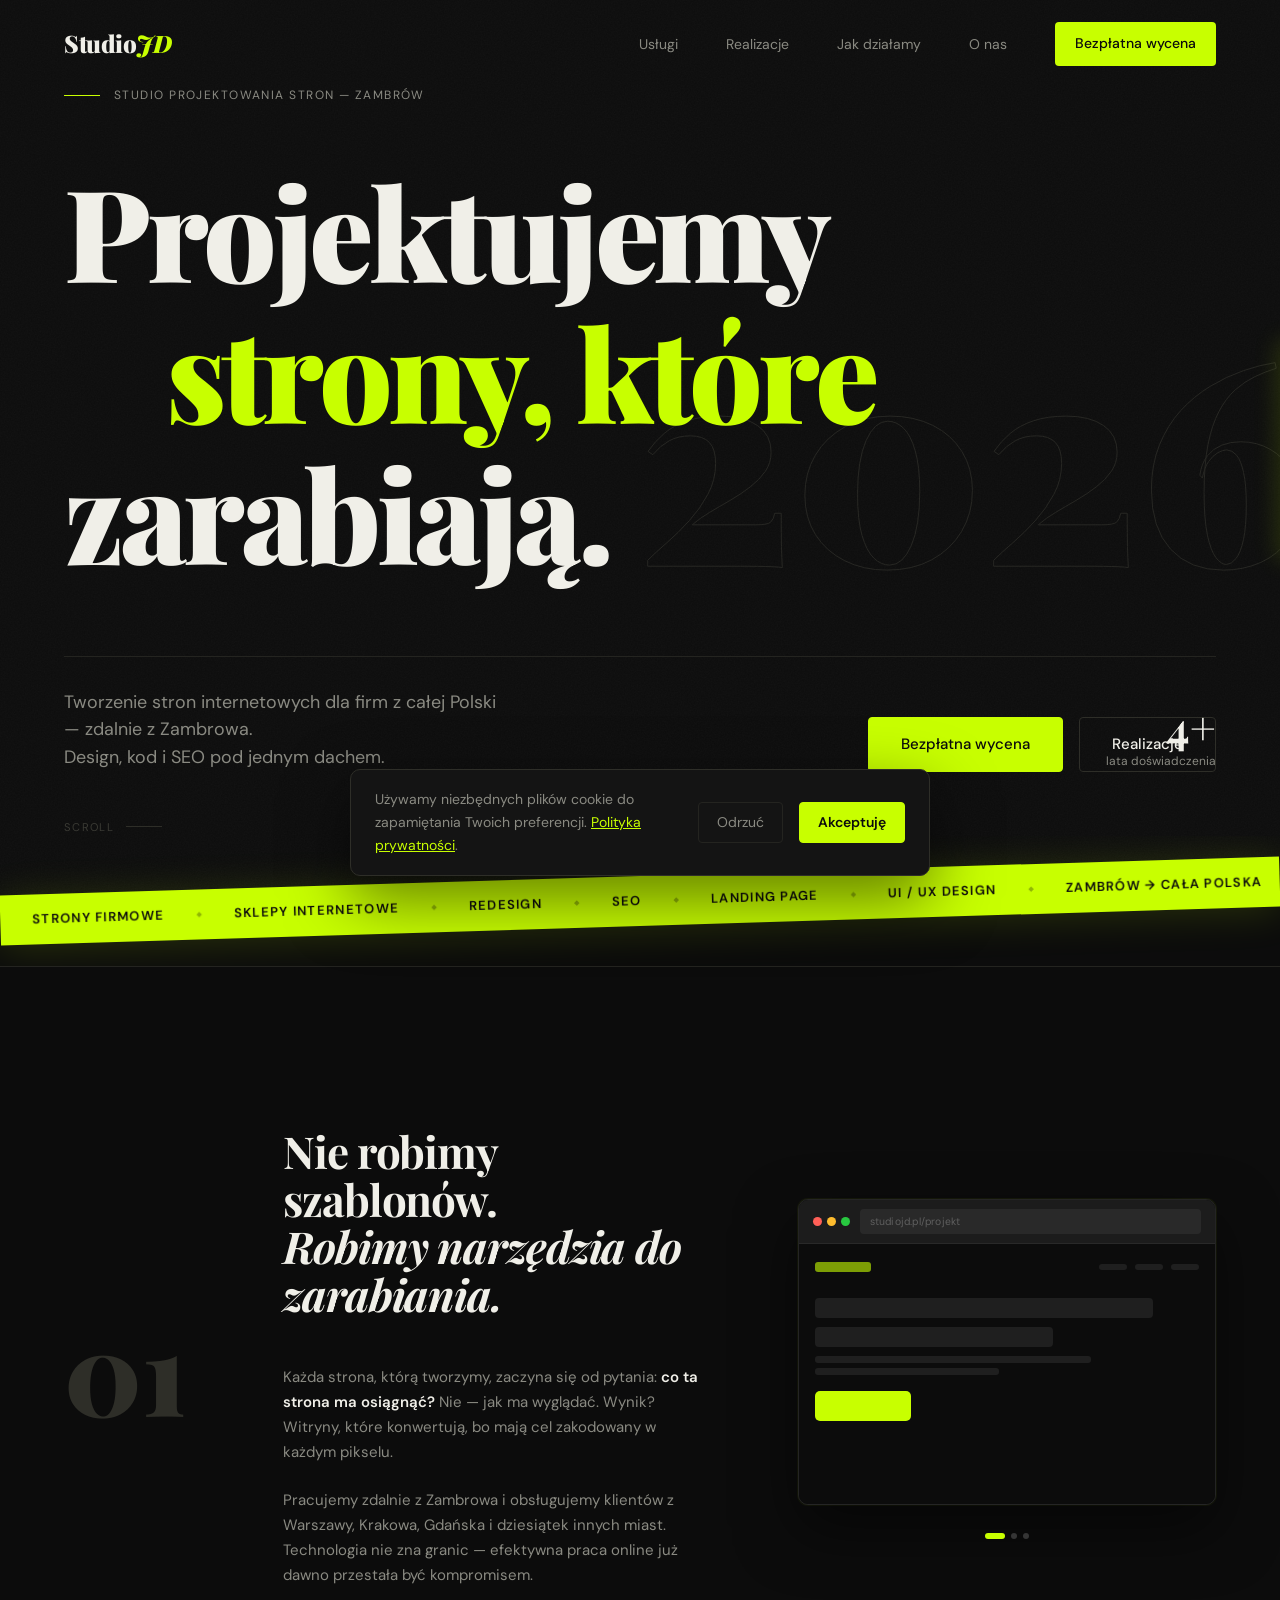
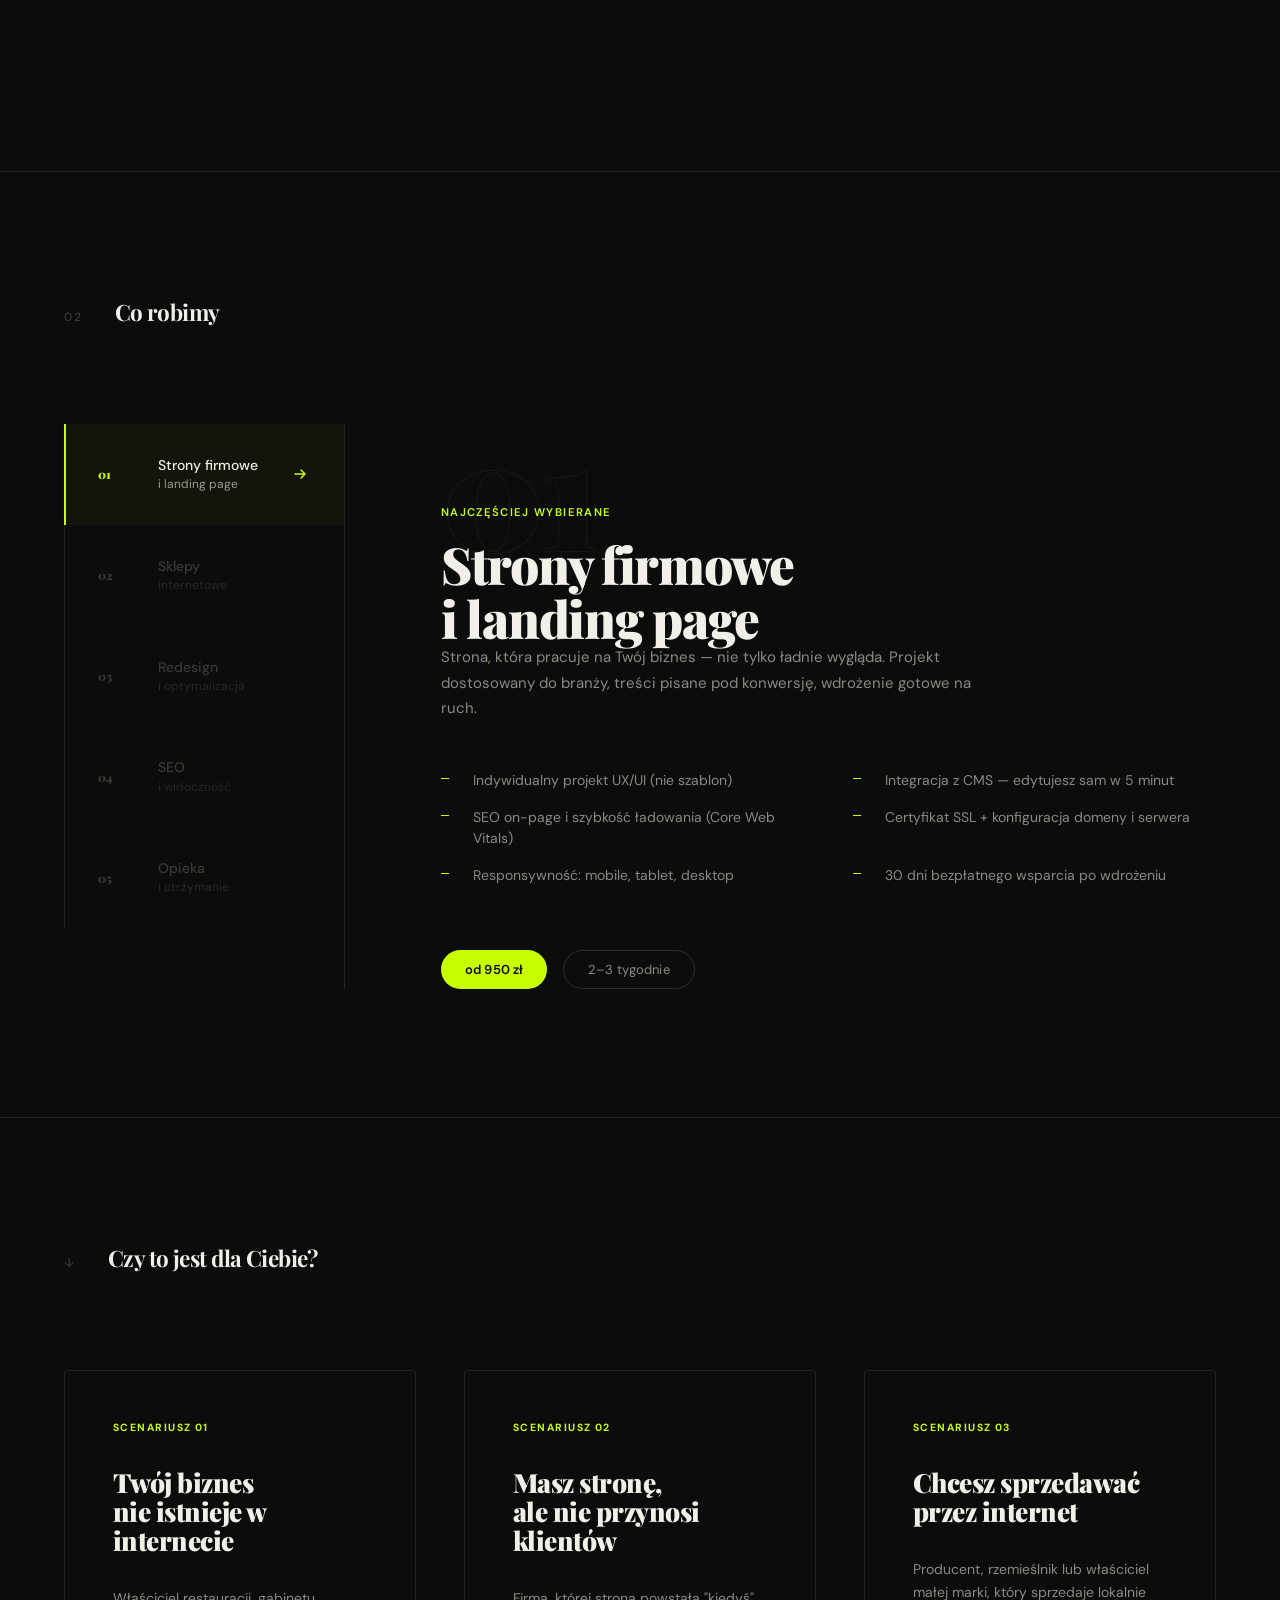
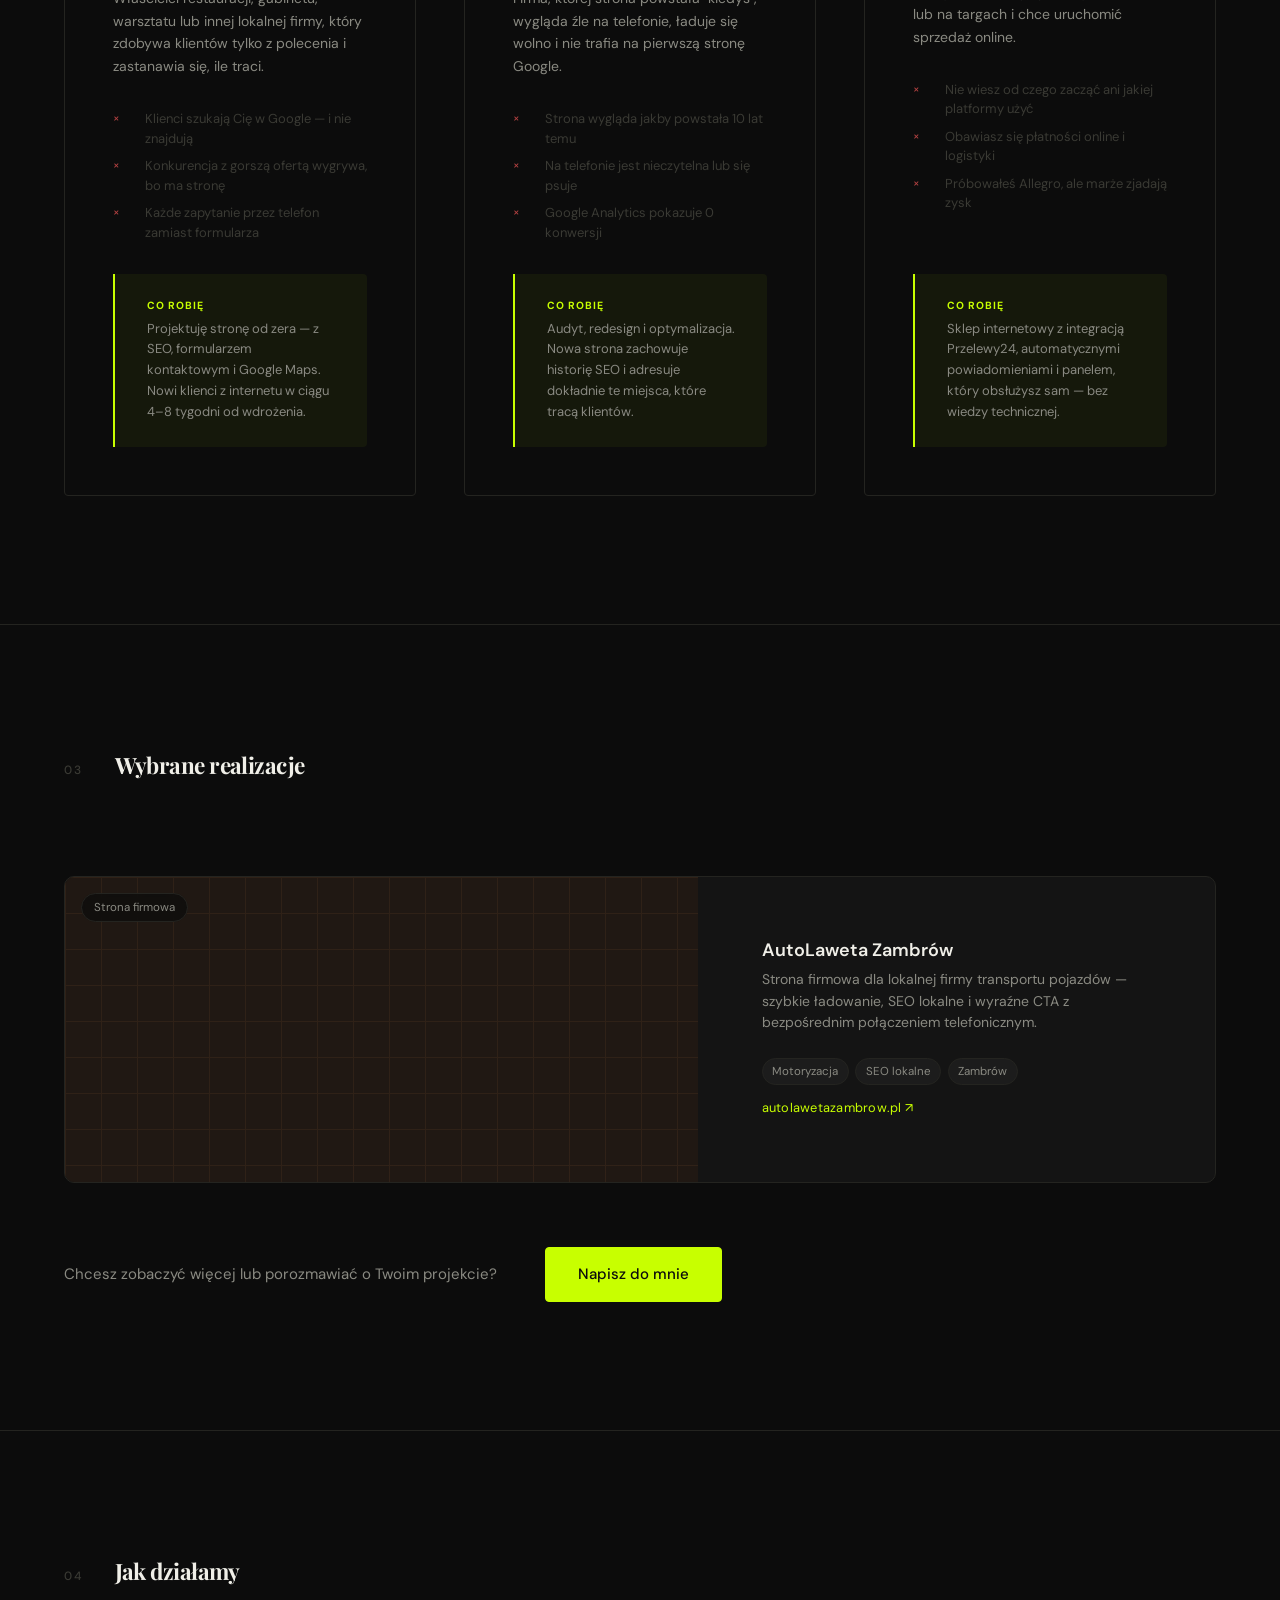
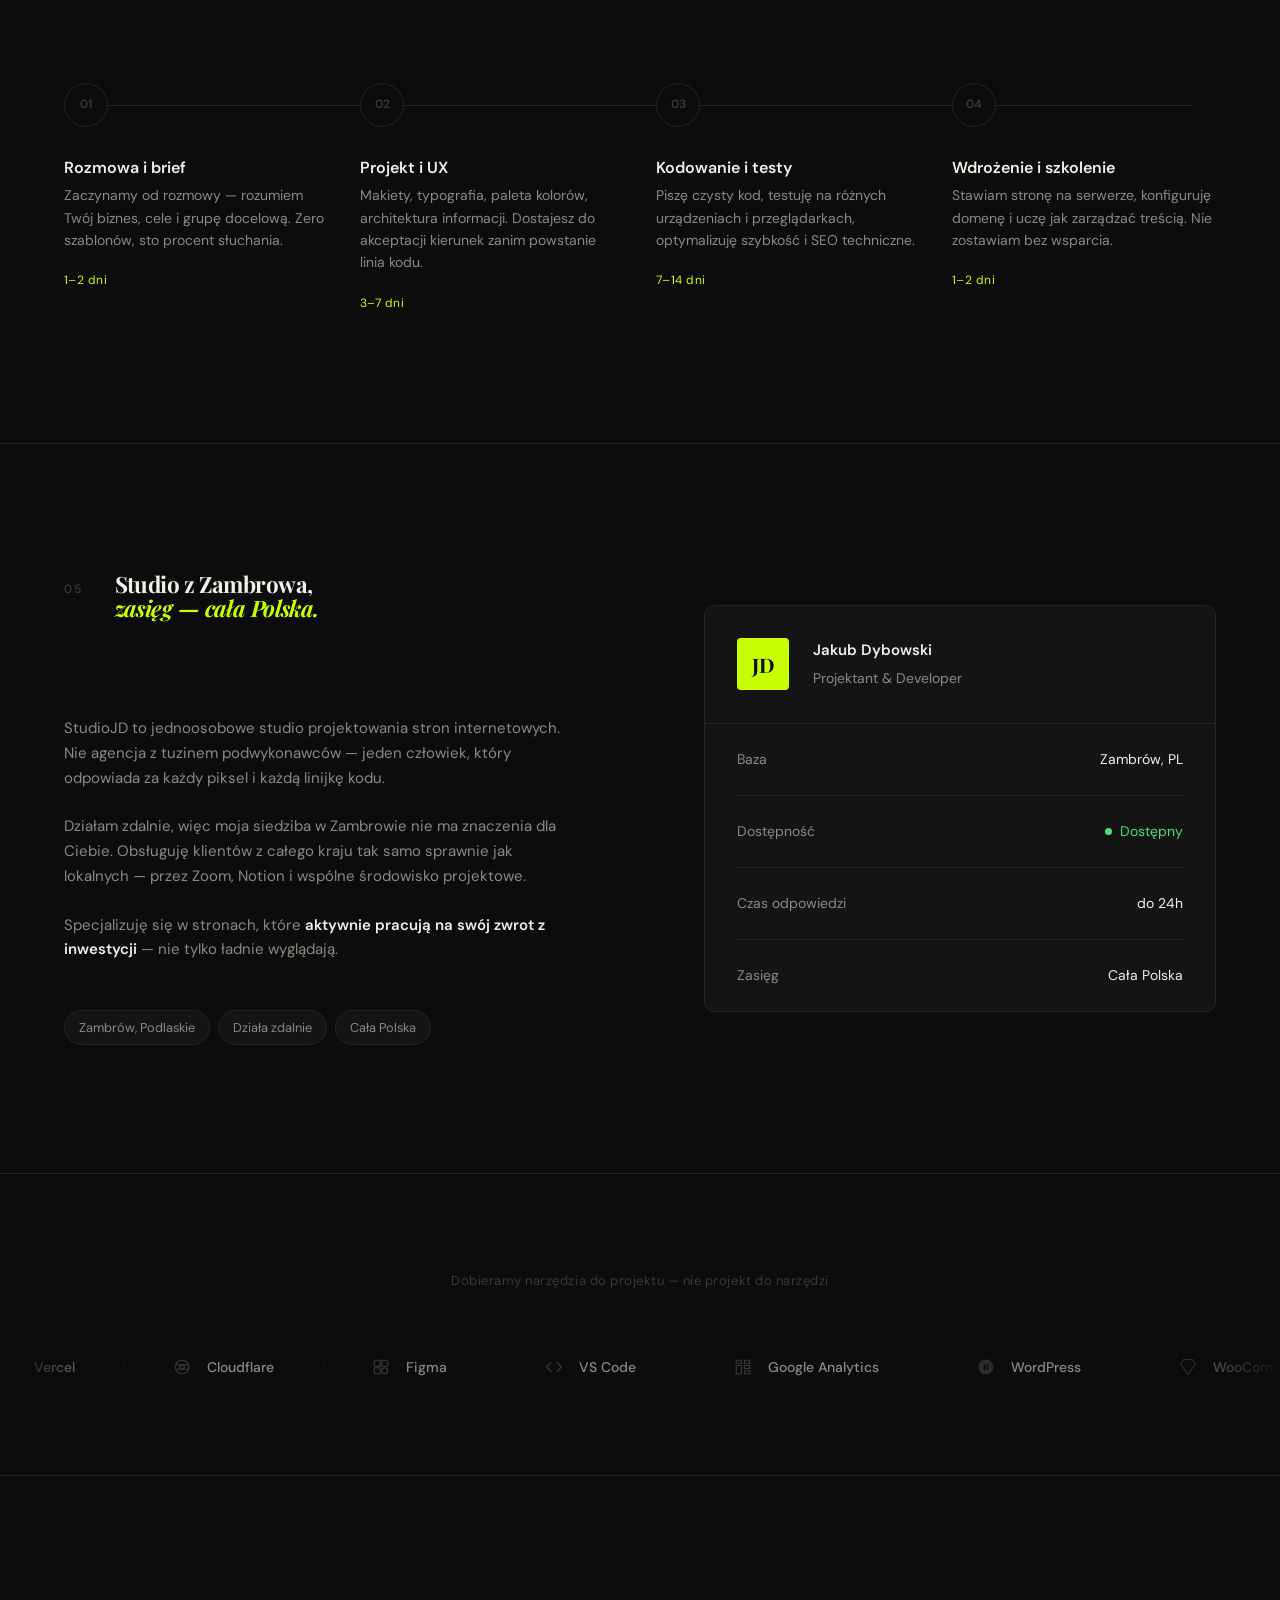
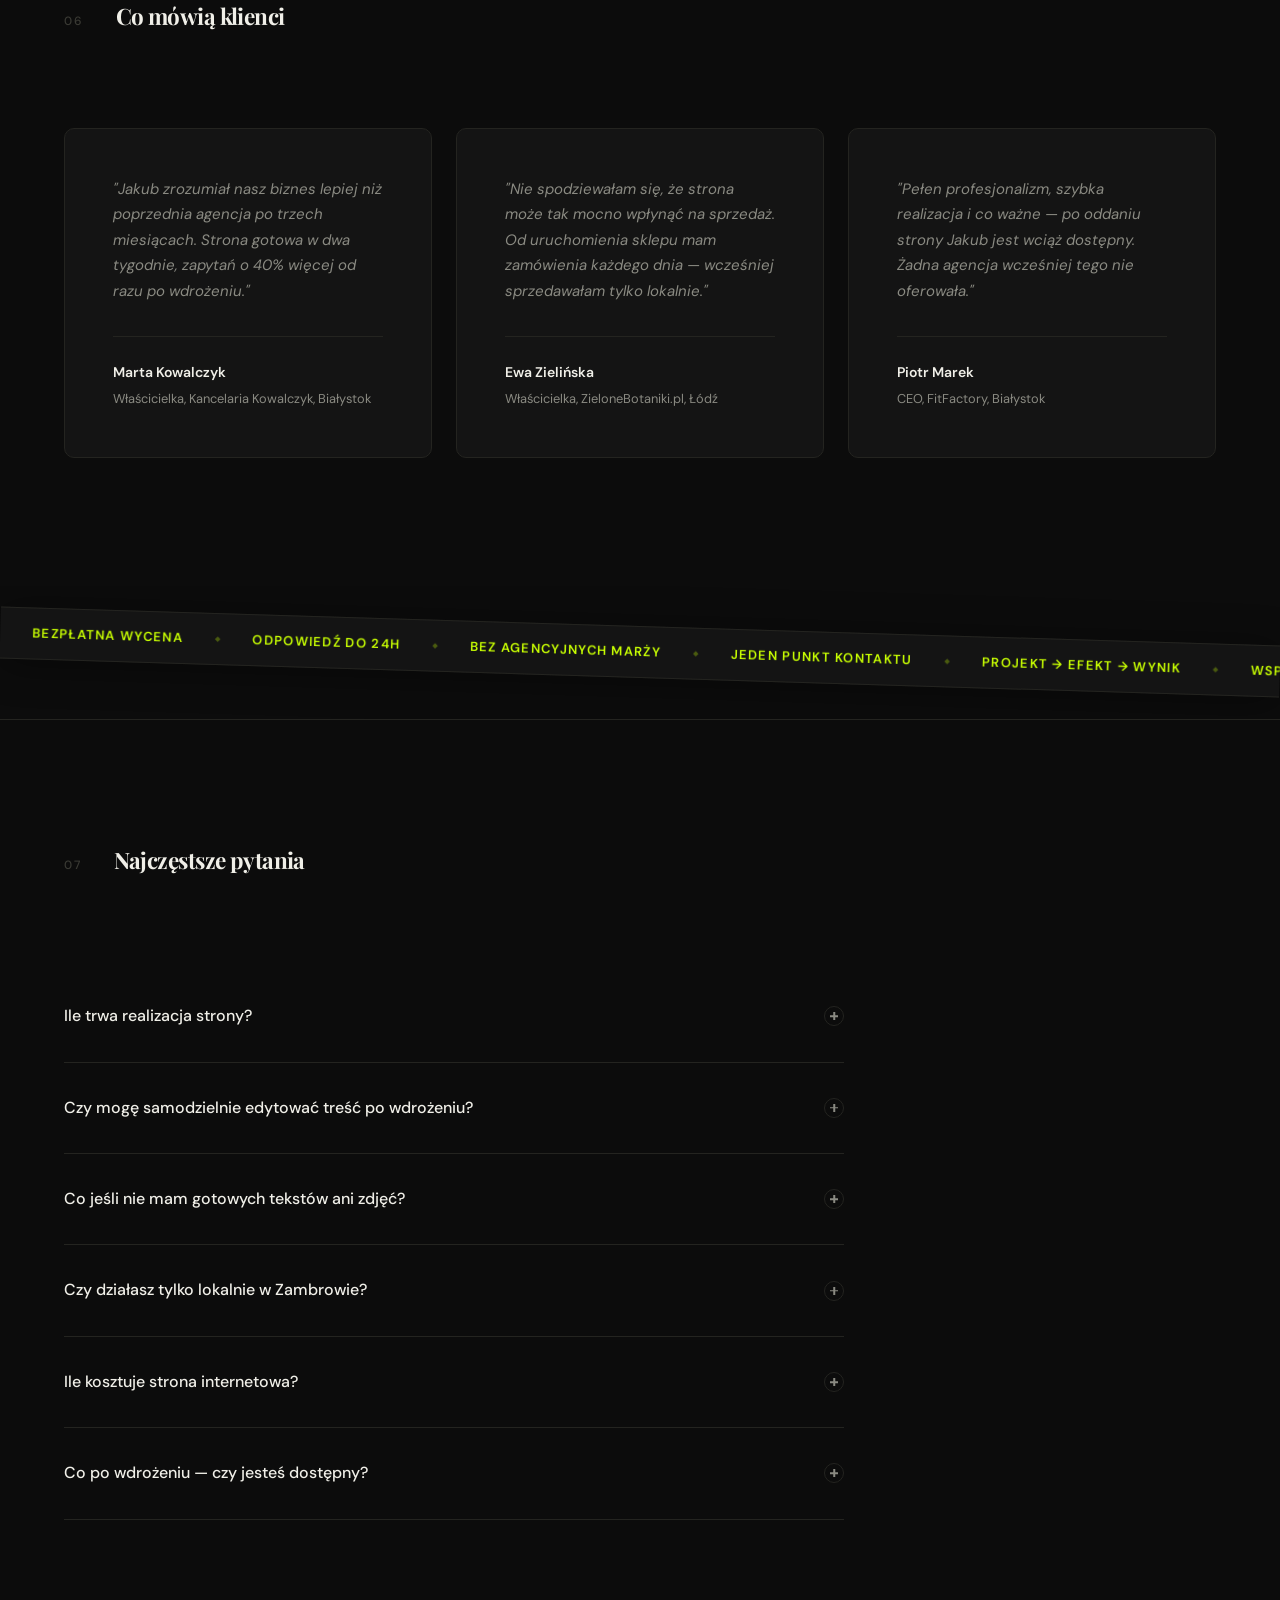
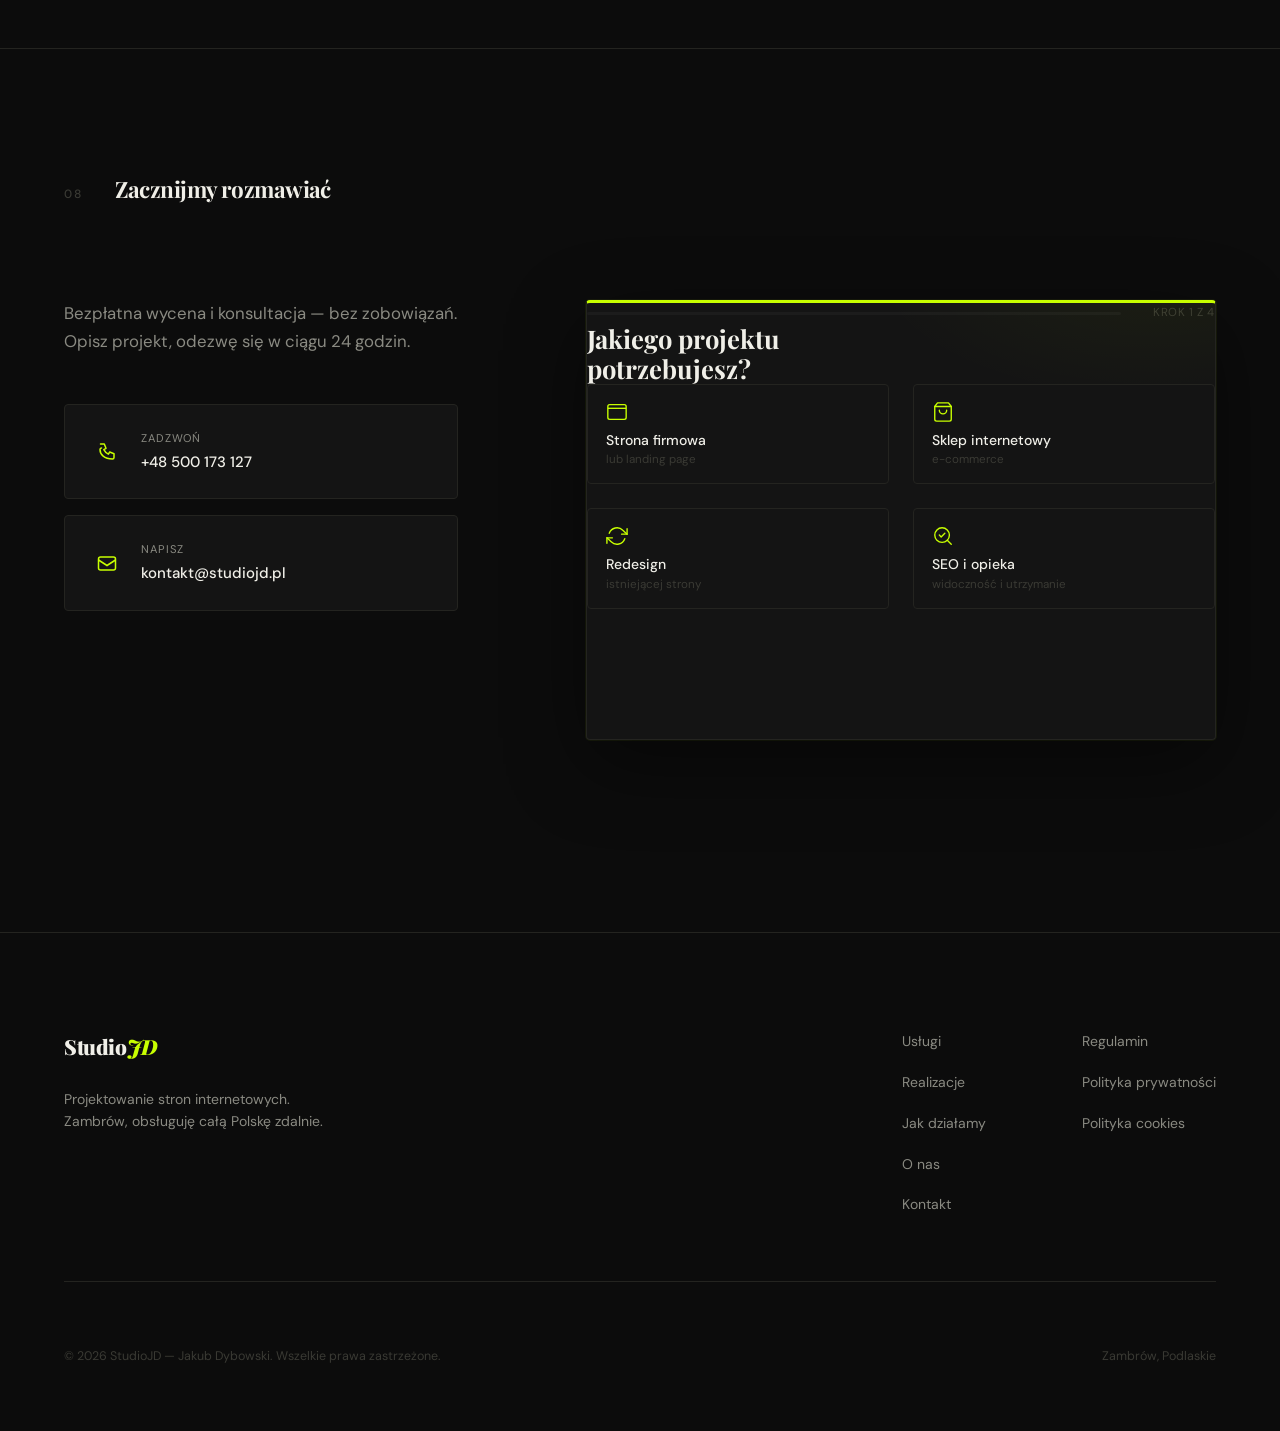
==== commit 017491d6: "feat: add autolawetazambrow.pl to portfolio, restore Realizacje section Co-Authored-By: Claude Sonne" ====
--- a/index.html
+++ b/index.html
@@ -155,7 +155,7 @@
 
       <ul class="nav__menu" id="navMenu" role="list">
         <li><a href="#uslugi">Usługi</a></li>
-        <!-- <li><a href="#realizacje">Realizacje</a></li> -->
+        <li><a href="#realizacje">Realizacje</a></li>
         <li><a href="#proces">Jak działamy</a></li>
         <li><a href="#o-nas">O nas</a></li>
         <li><a href="#kontakt" class="nav__cta">Bezpłatna wycena</a></li>
@@ -198,7 +198,7 @@
           </p>
           <div class="hero__actions reveal-up">
             <a href="#kontakt" class="btn btn--primary">Bezpłatna wycena</a>
-            <!-- <a href="#realizacje" class="btn btn--ghost">Realizacje</a> -->
+            <a href="#realizacje" class="btn btn--ghost">Realizacje</a>
           </div>
         </div>
       </div>
@@ -538,7 +538,6 @@
     </section>
 
     <!-- ══════════════════════════════ REALIZACJE -->
-    <!-- REALIZACJE — ukryte tymczasowo, odkomentuj żeby przywrócić
     <section class="portfolio" id="realizacje" aria-labelledby="portfolio-heading">
       <div class="container">
         <div class="section-header">
@@ -547,55 +546,17 @@
         </div>
 
         <div class="portfolio__grid">
-          <article class="portfolio-item reveal-up">
-            <div class="portfolio-item__visual" style="--hue:210">
+          <article class="portfolio-item portfolio-item--featured reveal-up">
+            <div class="portfolio-item__visual" style="--hue:25">
               <span class="portfolio-item__type">Strona firmowa</span>
             </div>
             <div class="portfolio-item__info">
-              <h3>Kancelaria Malinowska</h3>
-              <p>Strona kancelarii prawnej z systemem umawiania konsultacji online i automatycznym potwierdzeniem e-mail.</p>
+              <h3>AutoLaweta Zambrów</h3>
+              <p>Strona firmowa dla lokalnej firmy transportu pojazdów — szybkie ładowanie, SEO lokalne i wyraźne CTA z bezpośrednim połączeniem telefonicznym.</p>
               <div class="portfolio-item__tags">
-                <span>Prawo</span><span>Rezerwacje</span><span>SEO lokalne</span>
-              </div>
-            </div>
-          </article>
-
-          <article class="portfolio-item portfolio-item--featured reveal-up">
-            <div class="portfolio-item__visual" style="--hue:30">
-              <span class="portfolio-item__type">Sklep internetowy</span>
-            </div>
-            <div class="portfolio-item__info">
-              <h3>Meblostyl</h3>
-              <p>Sklep z meblami na zamówienie — konfigurator produktów, integracja z magazynem i systemem płatności P24.</p>
-              <div class="portfolio-item__tags">
-                <span>E-commerce</span><span>Meble</span><span>Konfigurator</span>
-              </div>
-            </div>
-          </article>
-
-          <article class="portfolio-item reveal-up">
-            <div class="portfolio-item__visual" style="--hue:140">
-              <span class="portfolio-item__type">Landing page</span>
-            </div>
-            <div class="portfolio-item__info">
-              <h3>PetClinic Nowak</h3>
-              <p>Klinika weterynaryjna — landing z zapisami online, Google Maps i integracją z systemem gabinetu.</p>
-              <div class="portfolio-item__tags">
-                <span>Medycyna</span><span>Lokalne SEO</span>
-              </div>
-            </div>
-          </article>
-
-          <article class="portfolio-item reveal-up">
-            <div class="portfolio-item__visual" style="--hue:0">
-              <span class="portfolio-item__type">Redesign</span>
-            </div>
-            <div class="portfolio-item__info">
-              <h3>FitFactory</h3>
-              <p>Sieć siłowni — redesign strony i nowy system zapisów na zajęcia grupowe z panelem instruktorów.</p>
-              <div class="portfolio-item__tags">
-                <span>Sport</span><span>Rezerwacje</span><span>Redesign</span>
-              </div>
+                <span>Motoryzacja</span><span>SEO lokalne</span><span>Zambrów</span>
+              </div>
+              <a href="https://autolawetazambrow.pl" target="_blank" rel="noopener" class="portfolio-item__link" aria-label="Otwórz stronę AutoLaweta Zambrów">autolawetazambrow.pl ↗</a>
             </div>
           </article>
         </div>
@@ -606,7 +567,6 @@
         </div>
       </div>
     </section>
-    -->
 
     <!-- ══════════════════════════════ PROCES -->
     <section class="process" id="proces" aria-labelledby="process-heading">
@@ -1129,7 +1089,7 @@
         <nav class="footer__nav" aria-label="Nawigacja w stopce">
           <ul role="list">
             <li><a href="#uslugi">Usługi</a></li>
-            <!-- <li><a href="#realizacje">Realizacje</a></li> -->
+            <li><a href="#realizacje">Realizacje</a></li>
             <li><a href="#proces">Jak działamy</a></li>
             <li><a href="#o-nas">O nas</a></li>
             <li><a href="#kontakt">Kontakt</a></li>
--- a/css/style.css
+++ b/css/style.css
@@ -1072,6 +1072,17 @@
   font-size: 0.72rem;
   color: var(--text-2);
 }
+
+.portfolio-item__link {
+  display: inline-block;
+  margin-top: 0.75rem;
+  font-size: 0.8rem;
+  color: var(--accent);
+  text-decoration: none;
+  letter-spacing: 0.02em;
+  transition: opacity var(--t);
+}
+.portfolio-item__link:hover { opacity: 0.75; }
 
 .portfolio__cta {
   display: flex;
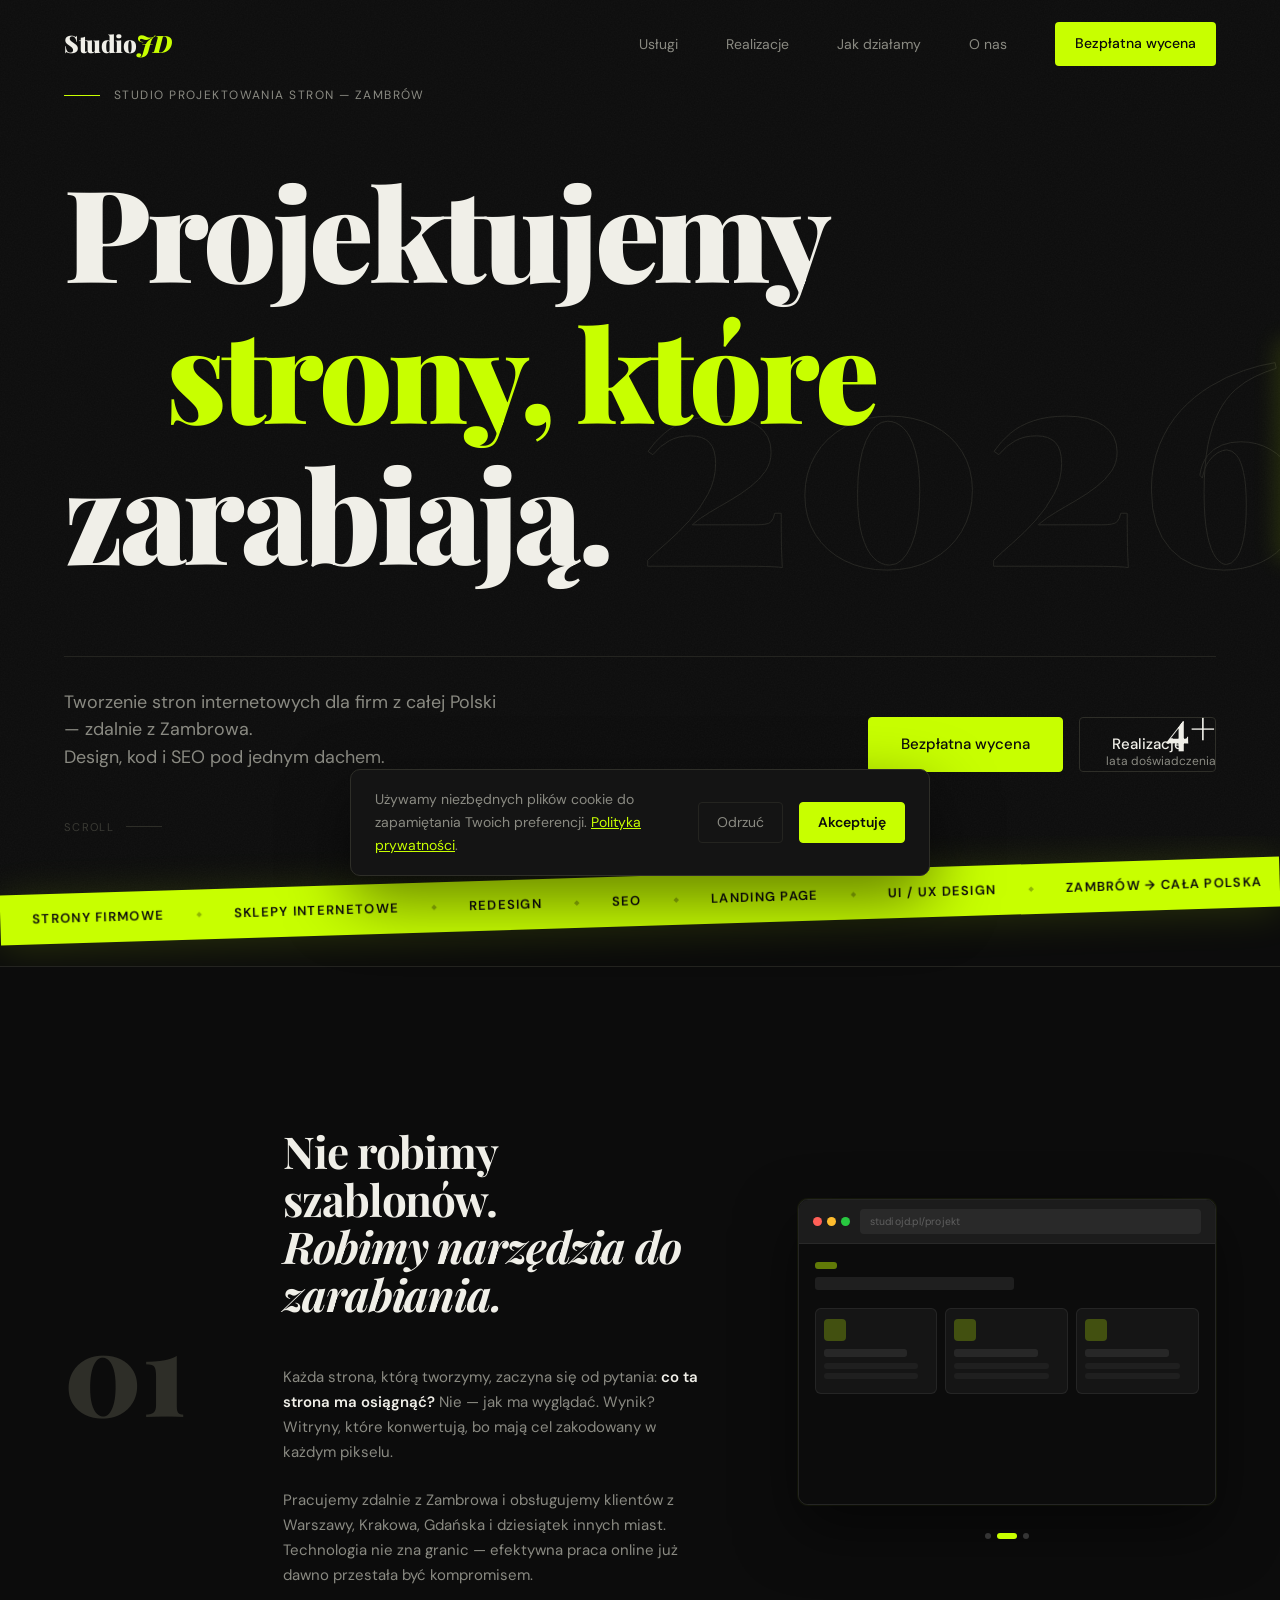
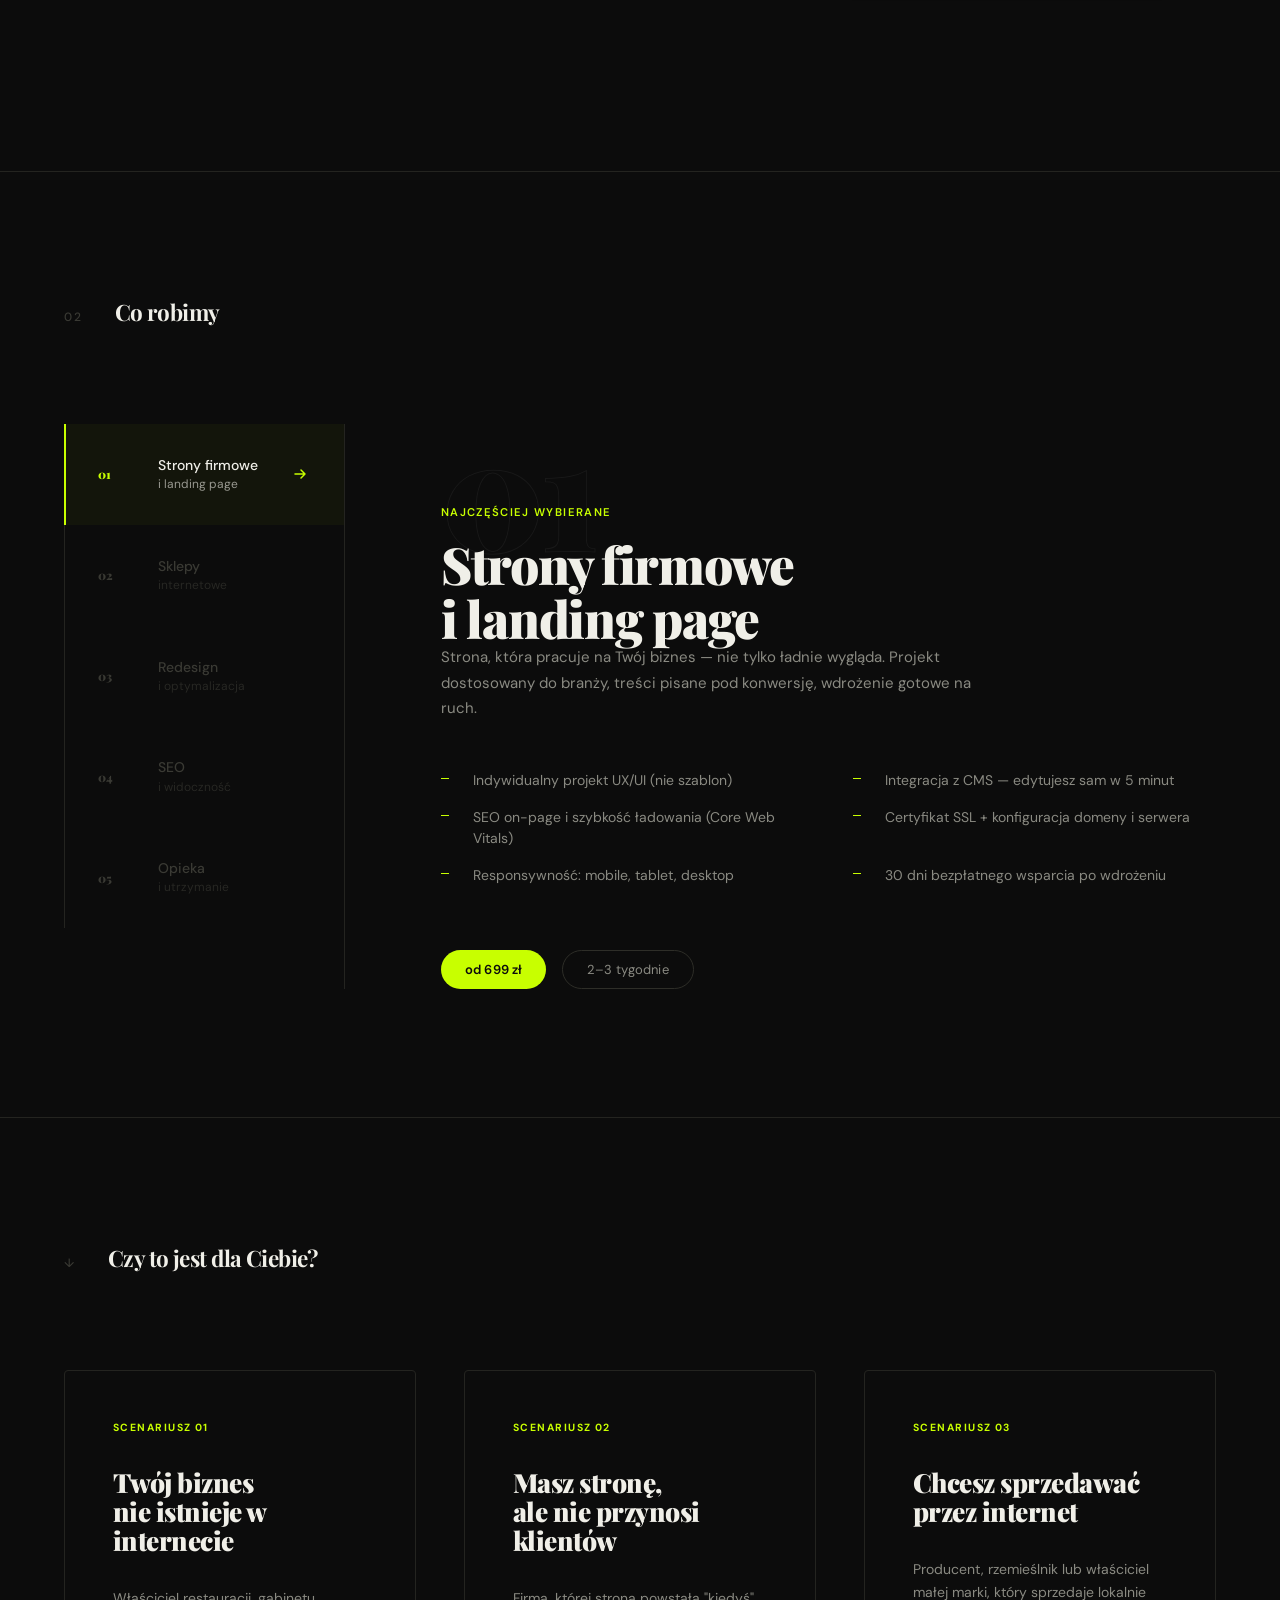
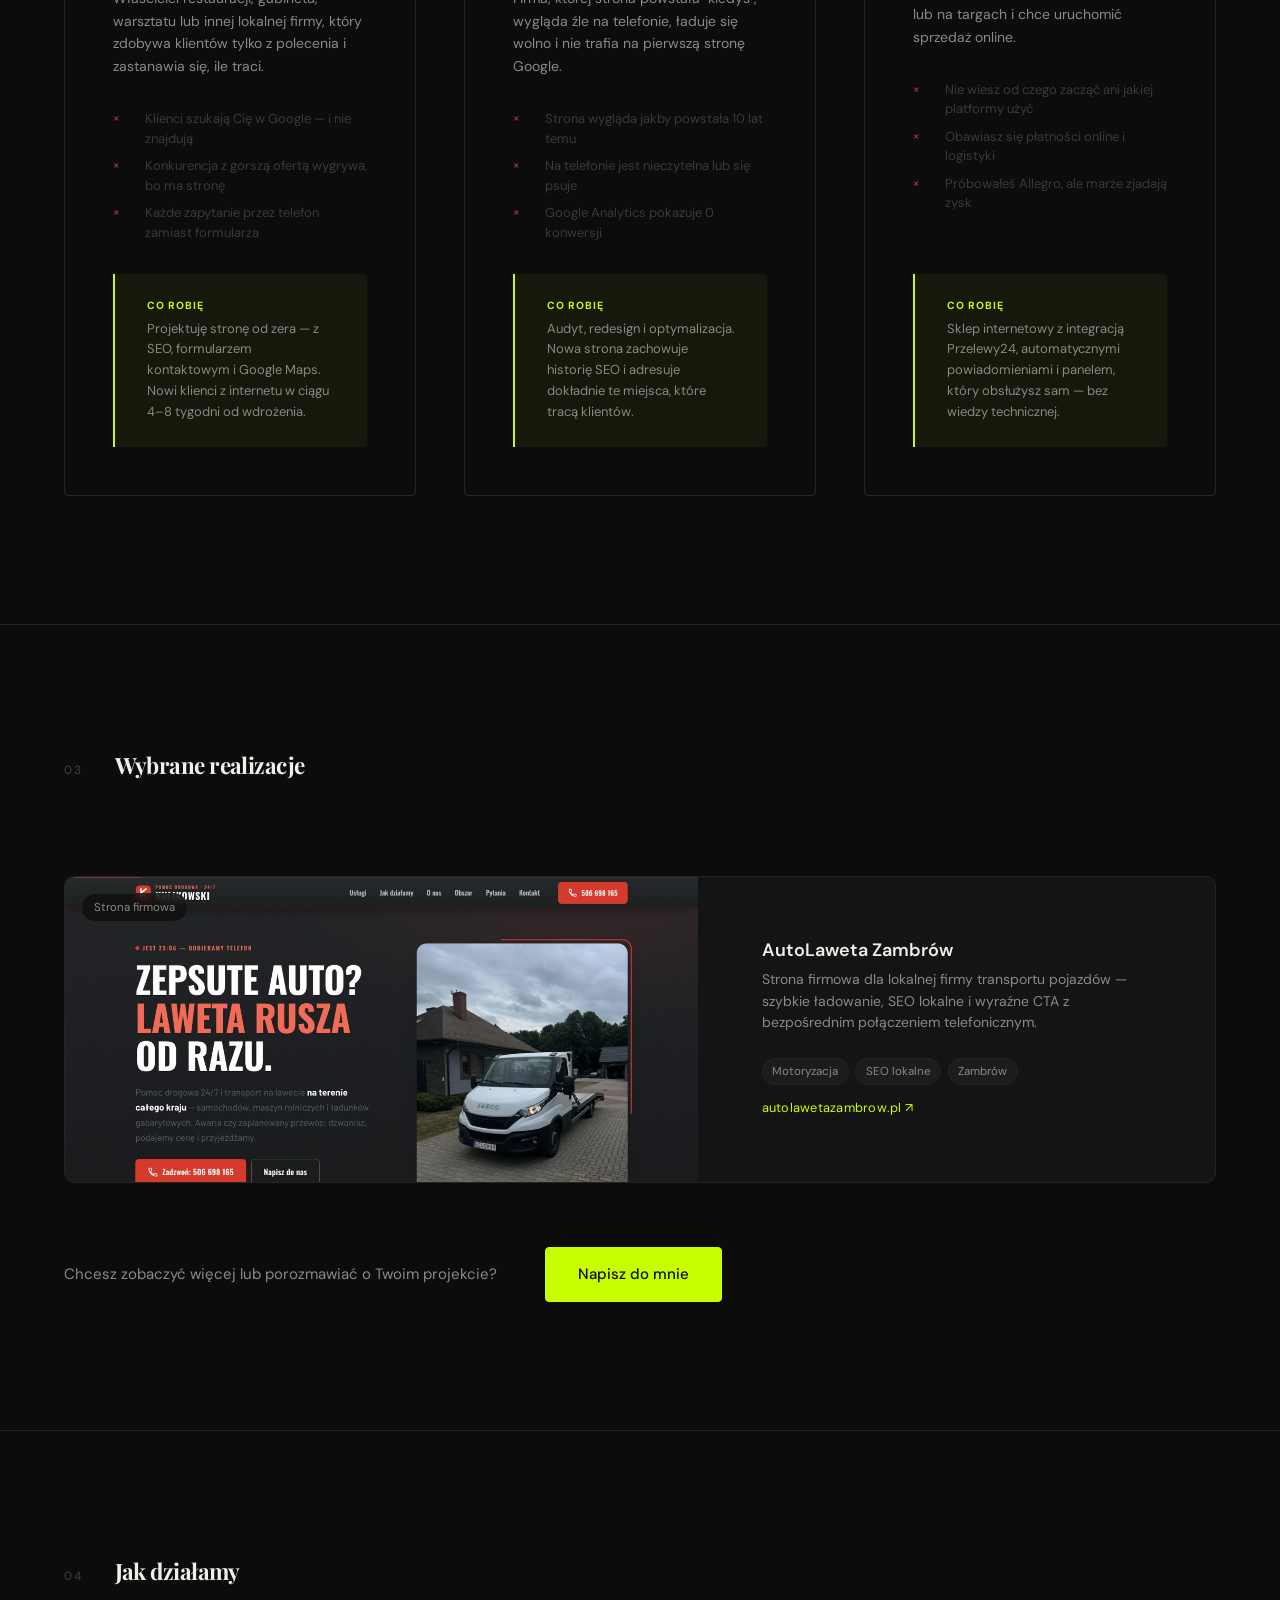
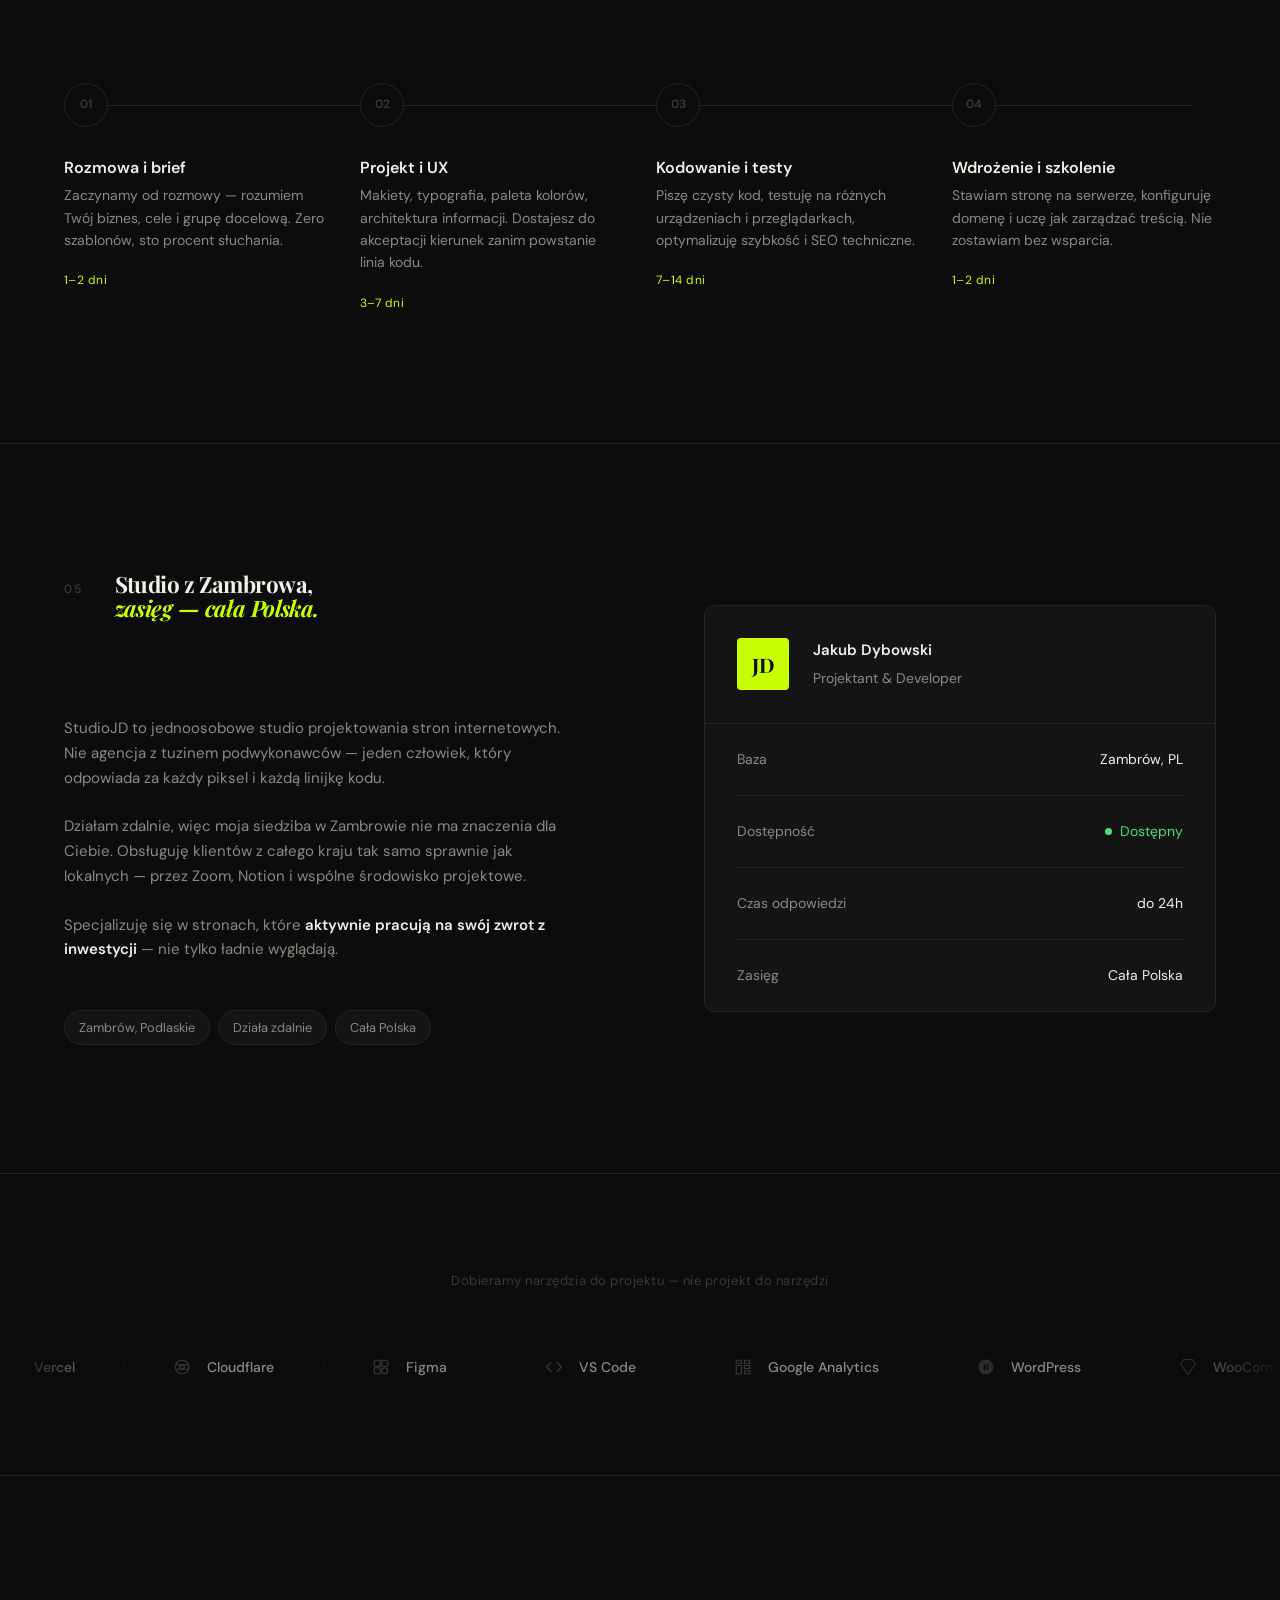
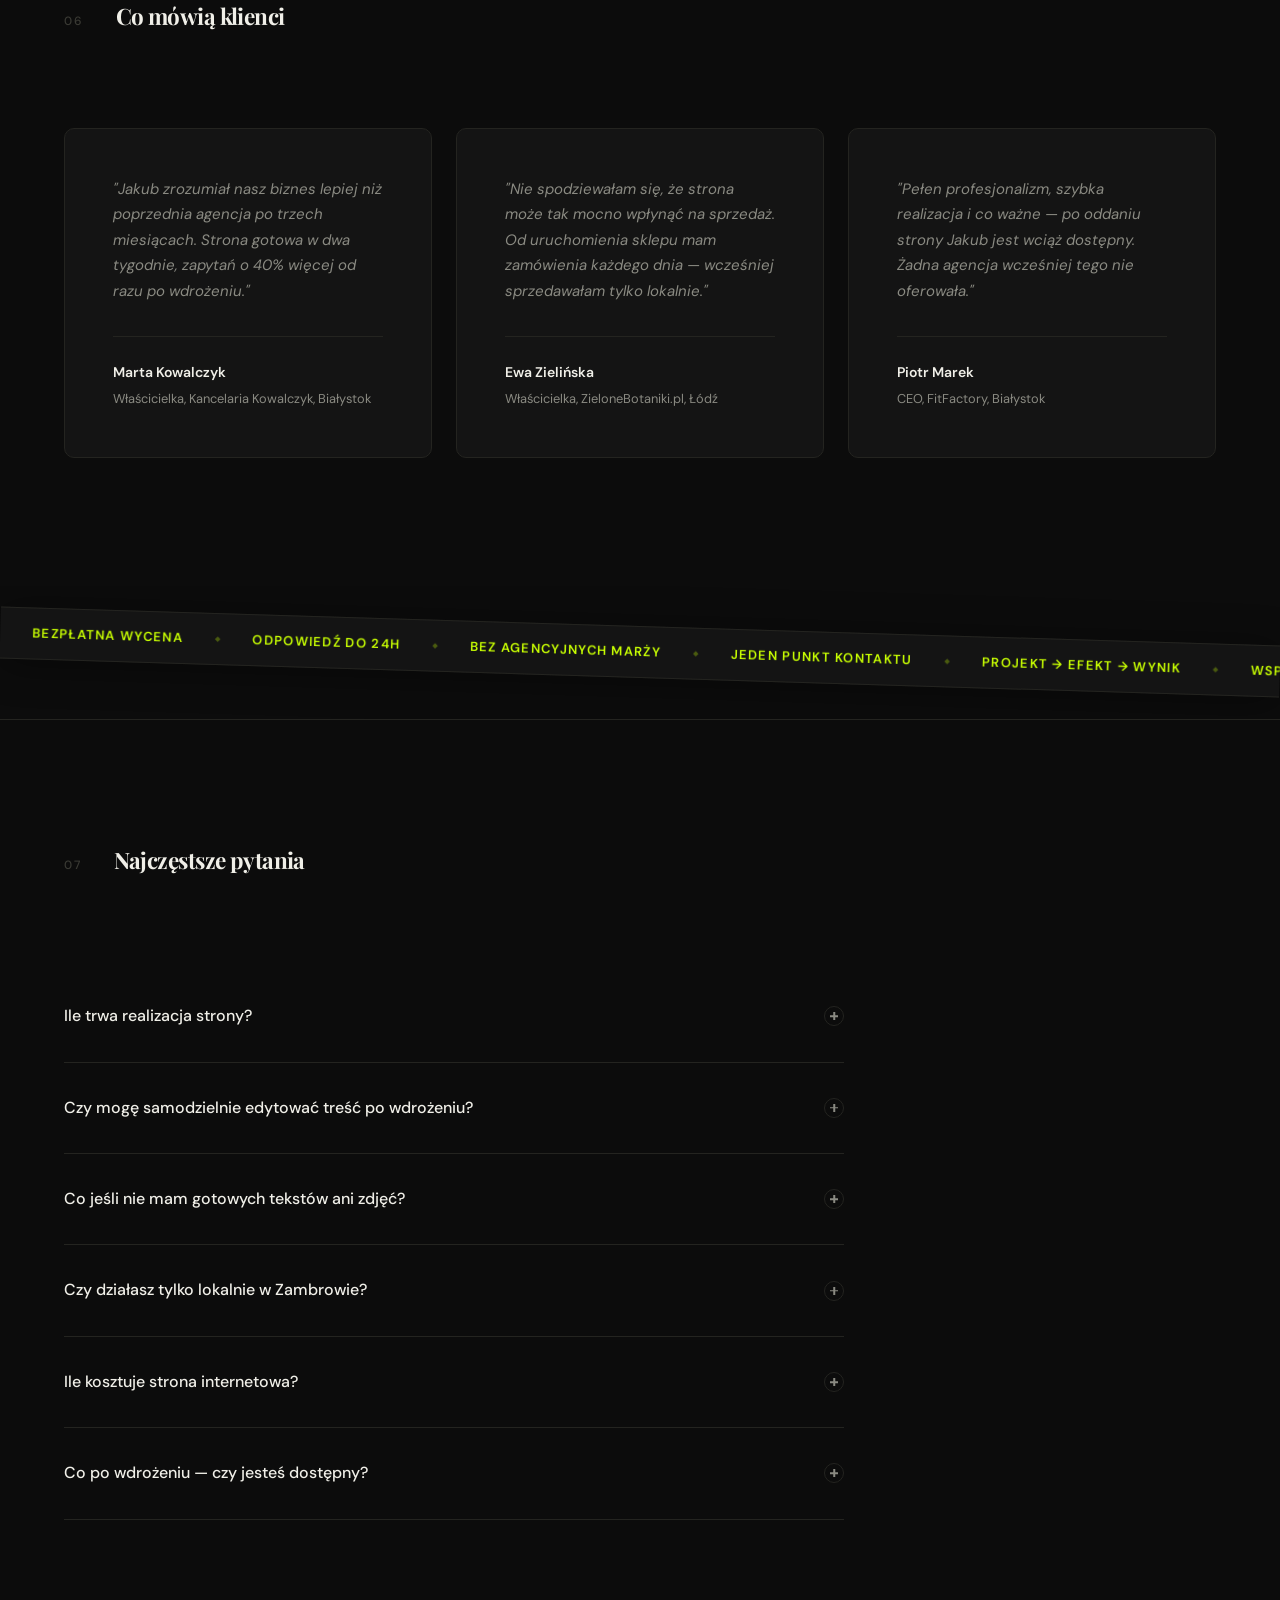
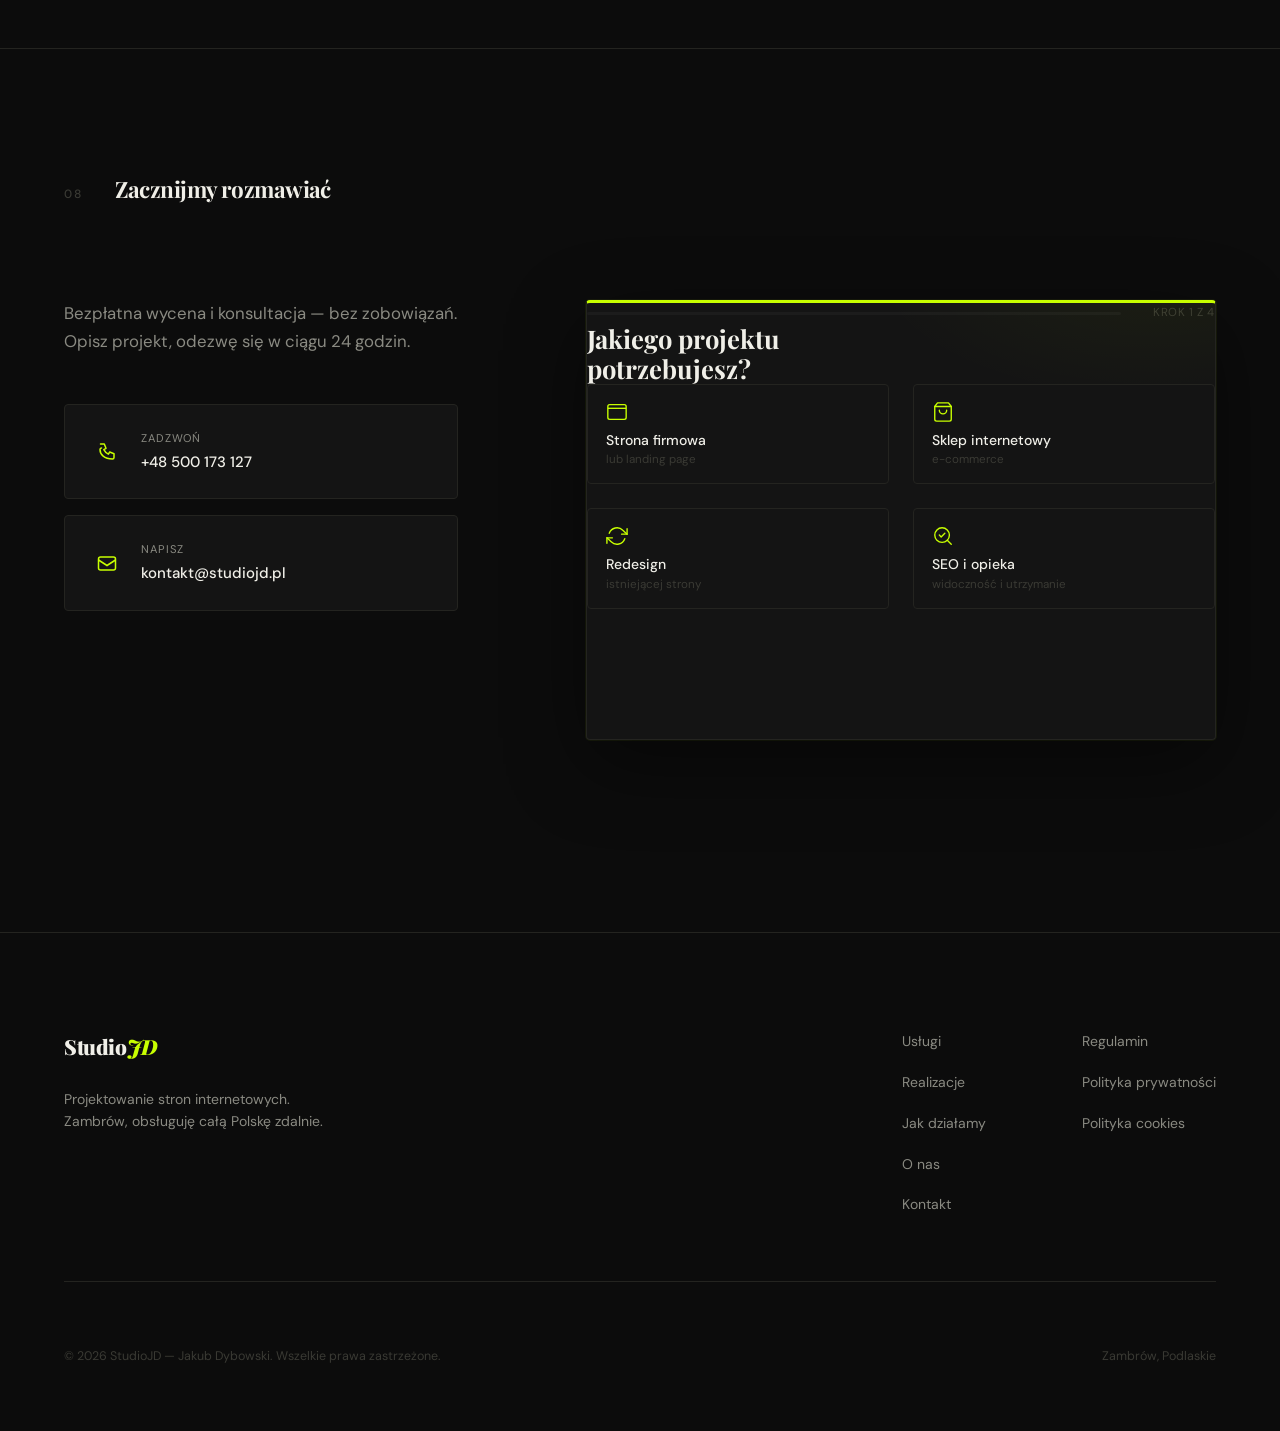
==== commit c8d140f4: "feat: add live screenshot preview to AutoLaweta portfolio card; update prices (landing 699 zł, sklep" ====
--- a/index.html
+++ b/index.html
@@ -5,7 +5,7 @@
   <meta name="google-site-verification" content="7tkcq6pdfMNKCq0IkVmjEem9DpP78c3rb8DEIvPOsKM">
   <meta name="viewport" content="width=device-width, initial-scale=1.0">
   <title>Tworzenie stron internetowych dla firm — StudioJD | Zambrów, cała Polska</title>
-  <meta name="description" content="Tworzę strony internetowe i sklepy online dla firm z całej Polski. Projekt, kod i SEO pod jednym dachem. Od 950 zł. Bezpłatna wycena bez zobowiązań.">
+  <meta name="description" content="Tworzę strony internetowe i sklepy online dla firm z całej Polski. Projekt, kod i SEO pod jednym dachem. Od 699 zł. Bezpłatna wycena bez zobowiązań.">
   <meta name="keywords" content="tworzenie stron internetowych, strony www dla firm, projektowanie stron internetowych, sklep internetowy, landing page, SEO, Zambrów, Podlaskie, cała Polska">
   <meta name="author" content="Jakub Dybowski — StudioJD">
   <meta name="robots" content="index, follow, max-snippet:-1, max-image-preview:large, max-video-preview:-1">
@@ -19,7 +19,7 @@
   <meta property="og:type" content="website">
   <meta property="og:url" content="https://studiojd.pl/">
   <meta property="og:title" content="Tworzenie stron internetowych dla firm — StudioJD">
-  <meta property="og:description" content="Tworzę strony internetowe i sklepy online dla firm z całej Polski. Projekt, kod i SEO pod jednym dachem. Od 950 zł.">
+  <meta property="og:description" content="Tworzę strony internetowe i sklepy online dla firm z całej Polski. Projekt, kod i SEO pod jednym dachem. Od 699 zł.">
   <meta property="og:image" content="https://studiojd.pl/og-image.png">
   <meta property="og:image:width" content="1200">
   <meta property="og:image:height" content="630">
@@ -27,7 +27,7 @@
   <meta property="og:site_name" content="StudioJD">
   <meta name="twitter:card" content="summary_large_image">
   <meta name="twitter:title" content="Tworzenie stron internetowych dla firm — StudioJD">
-  <meta name="twitter:description" content="Tworzę strony internetowe i sklepy online dla firm z całej Polski. Projekt, kod i SEO pod jednym dachem. Od 950 zł.">
+  <meta name="twitter:description" content="Tworzę strony internetowe i sklepy online dla firm z całej Polski. Projekt, kod i SEO pod jednym dachem. Od 699 zł.">
   <meta name="twitter:image" content="https://studiojd.pl/og-image.png">
 
   <link rel="canonical" href="https://studiojd.pl/">
@@ -82,17 +82,17 @@
           "@type": "Offer",
           "name": "Strona firmowa / Landing page",
           "description": "Profesjonalna strona firmowa lub landing page zoptymalizowana pod konwersję i SEO",
-          "price": "950",
+          "price": "699",
           "priceCurrency": "PLN",
-          "priceSpecification": {"@type": "UnitPriceSpecification", "price": "950", "priceCurrency": "PLN", "unitText": "od"}
+          "priceSpecification": {"@type": "UnitPriceSpecification", "price": "699", "priceCurrency": "PLN", "unitText": "od"}
         },
         {
           "@type": "Offer",
           "name": "Sklep internetowy",
           "description": "Kompletny sklep internetowy z płatnościami, zarządzaniem zamówieniami i SEO",
-          "price": "2000",
+          "price": "1499",
           "priceCurrency": "PLN",
-          "priceSpecification": {"@type": "UnitPriceSpecification", "price": "2000", "priceCurrency": "PLN", "unitText": "od"}
+          "priceSpecification": {"@type": "UnitPriceSpecification", "price": "1499", "priceCurrency": "PLN", "unitText": "od"}
         },
         {
           "@type": "Offer",
@@ -104,7 +104,7 @@
         }
       ]
     },
-    "priceRange": "950 PLN – 5000+ PLN",
+    "priceRange": "699 PLN – 5000+ PLN",
     "openingHoursSpecification": {
       "@type": "OpeningHoursSpecification",
       "dayOfWeek": ["Monday","Tuesday","Wednesday","Thursday","Friday"],
@@ -393,7 +393,7 @@
                 <li>30 dni bezpłatnego wsparcia po wdrożeniu</li>
               </ul>
               <div class="svc-panel__meta">
-                <span class="svc-badge">od 950 zł</span>
+                <span class="svc-badge">od 699 zł</span>
                 <span class="svc-badge svc-badge--muted">2–3 tygodnie</span>
               </div>
             </div>
@@ -412,7 +412,7 @@
                 <li>Optymalizacja SEO dla kart produktów</li>
               </ul>
               <div class="svc-panel__meta">
-                <span class="svc-badge">od 2 000 zł</span>
+                <span class="svc-badge">od 1 499 zł</span>
                 <span class="svc-badge svc-badge--muted">4–6 tygodni</span>
               </div>
             </div>
@@ -548,6 +548,7 @@
         <div class="portfolio__grid">
           <article class="portfolio-item portfolio-item--featured reveal-up">
             <div class="portfolio-item__visual" style="--hue:25">
+              <img src="img/portfolio/autolaweta.jpg" alt="Zrzut ekranu strony autolawetazambrow.pl — sekcja hero z hasłem „Zepsute auto? Laweta rusza od razu."" width="1200" height="900" loading="lazy">
               <span class="portfolio-item__type">Strona firmowa</span>
             </div>
             <div class="portfolio-item__info">
@@ -886,7 +887,7 @@
               </button>
             </dt>
             <dd class="faq-item__a" id="faq-5">
-              <p>Wycena zależy od zakresu. Orientacyjnie: landing page od 950 zł, strona firmowa od 950 zł, sklep internetowy od 2 000 zł, redesign od 800 zł. Każdy projekt wyceniam indywidualnie — napisz, a wyślę szczegółową ofertę bez zobowiązań.</p>
+              <p>Wycena zależy od zakresu. Orientacyjnie: landing page od 699 zł, strona firmowa od 699 zł, sklep internetowy od 1 499 zł, redesign od 800 zł. Każdy projekt wyceniam indywidualnie — napisz, a wyślę szczegółową ofertę bez zobowiązań.</p>
             </dd>
           </div>
 
--- a/css/style.css
+++ b/css/style.css
@@ -1020,6 +1020,19 @@
   background-size: 36px 36px;
   opacity: 0.35;
 }
+
+/* Real project screenshot fills the visual; decorative grid hides behind it */
+.portfolio-item__visual img {
+  position: absolute;
+  inset: 0;
+  width: 100%;
+  height: 100%;
+  object-fit: cover;
+  object-position: top center;
+  transition: transform var(--t-slow) var(--ease);
+}
+.portfolio-item__visual:has(img)::after { display: none; }
+.portfolio-item:hover .portfolio-item__visual img { transform: scale(1.04); }
 
 .portfolio-item__type {
   position: absolute;
@@ -2197,6 +2210,7 @@
   .forwho__grid { grid-template-columns: 1fr; }
   .portfolio__grid { grid-template-columns: 1fr; }
   .portfolio-item--featured { grid-column: auto; display: block; }
+  .portfolio-item--featured .portfolio-item__visual { aspect-ratio: 16 / 9; }
   .about__grid { grid-template-columns: 1fr; }
   .testimonials__grid { grid-template-columns: 1fr; }
   .contact__grid { grid-template-columns: 1fr; gap: var(--s8); }
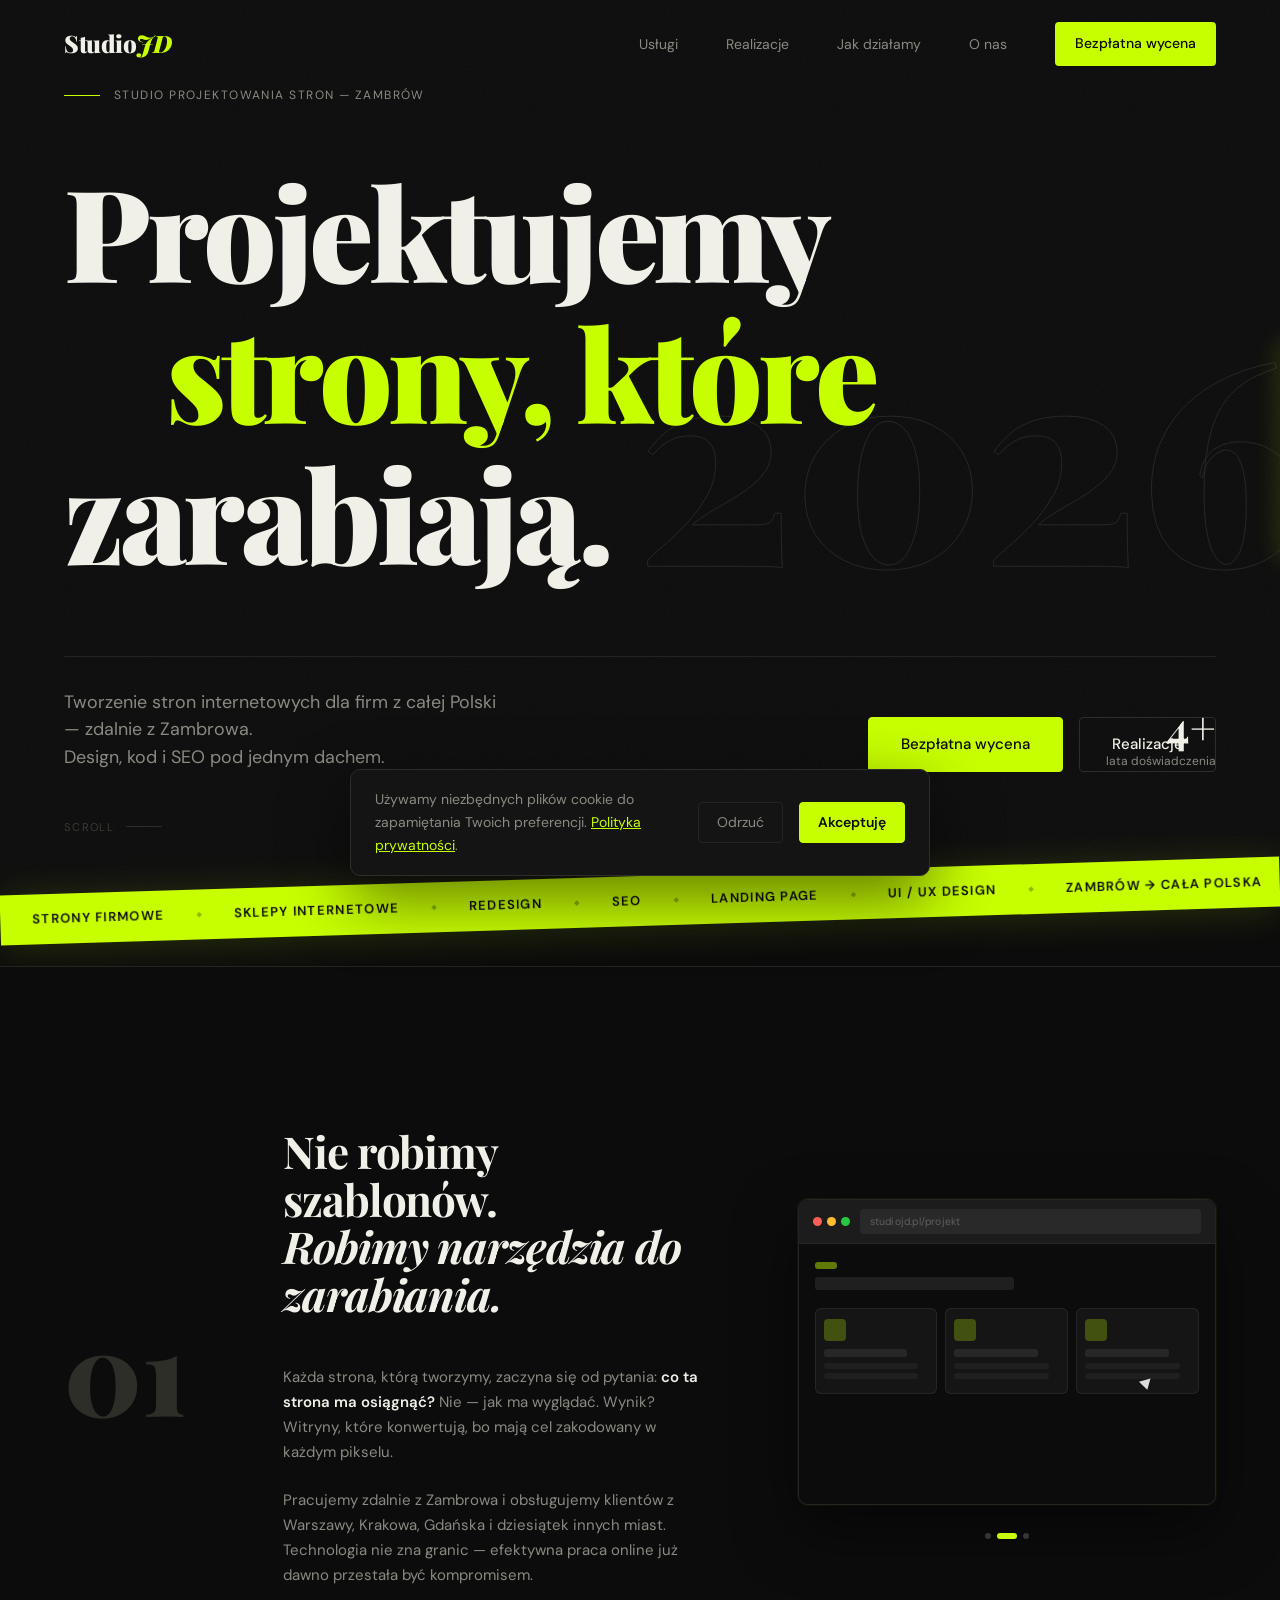
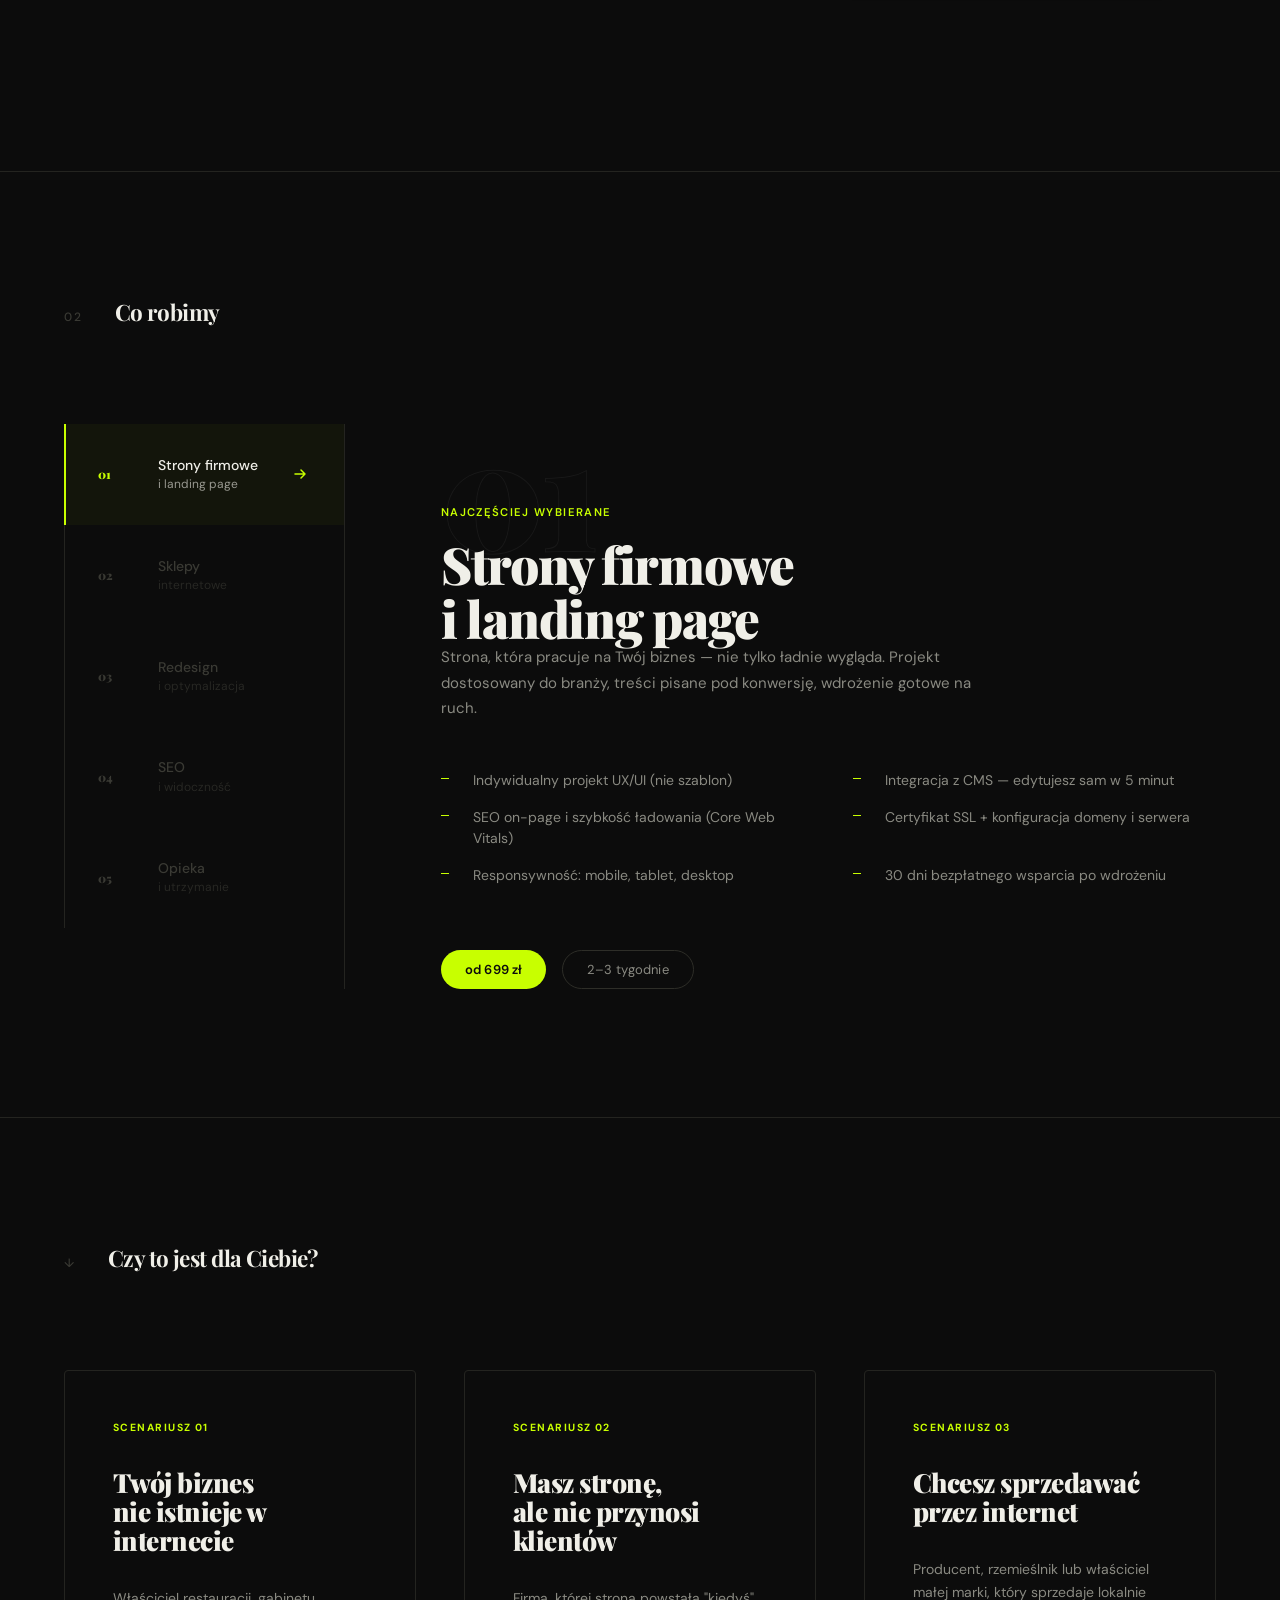
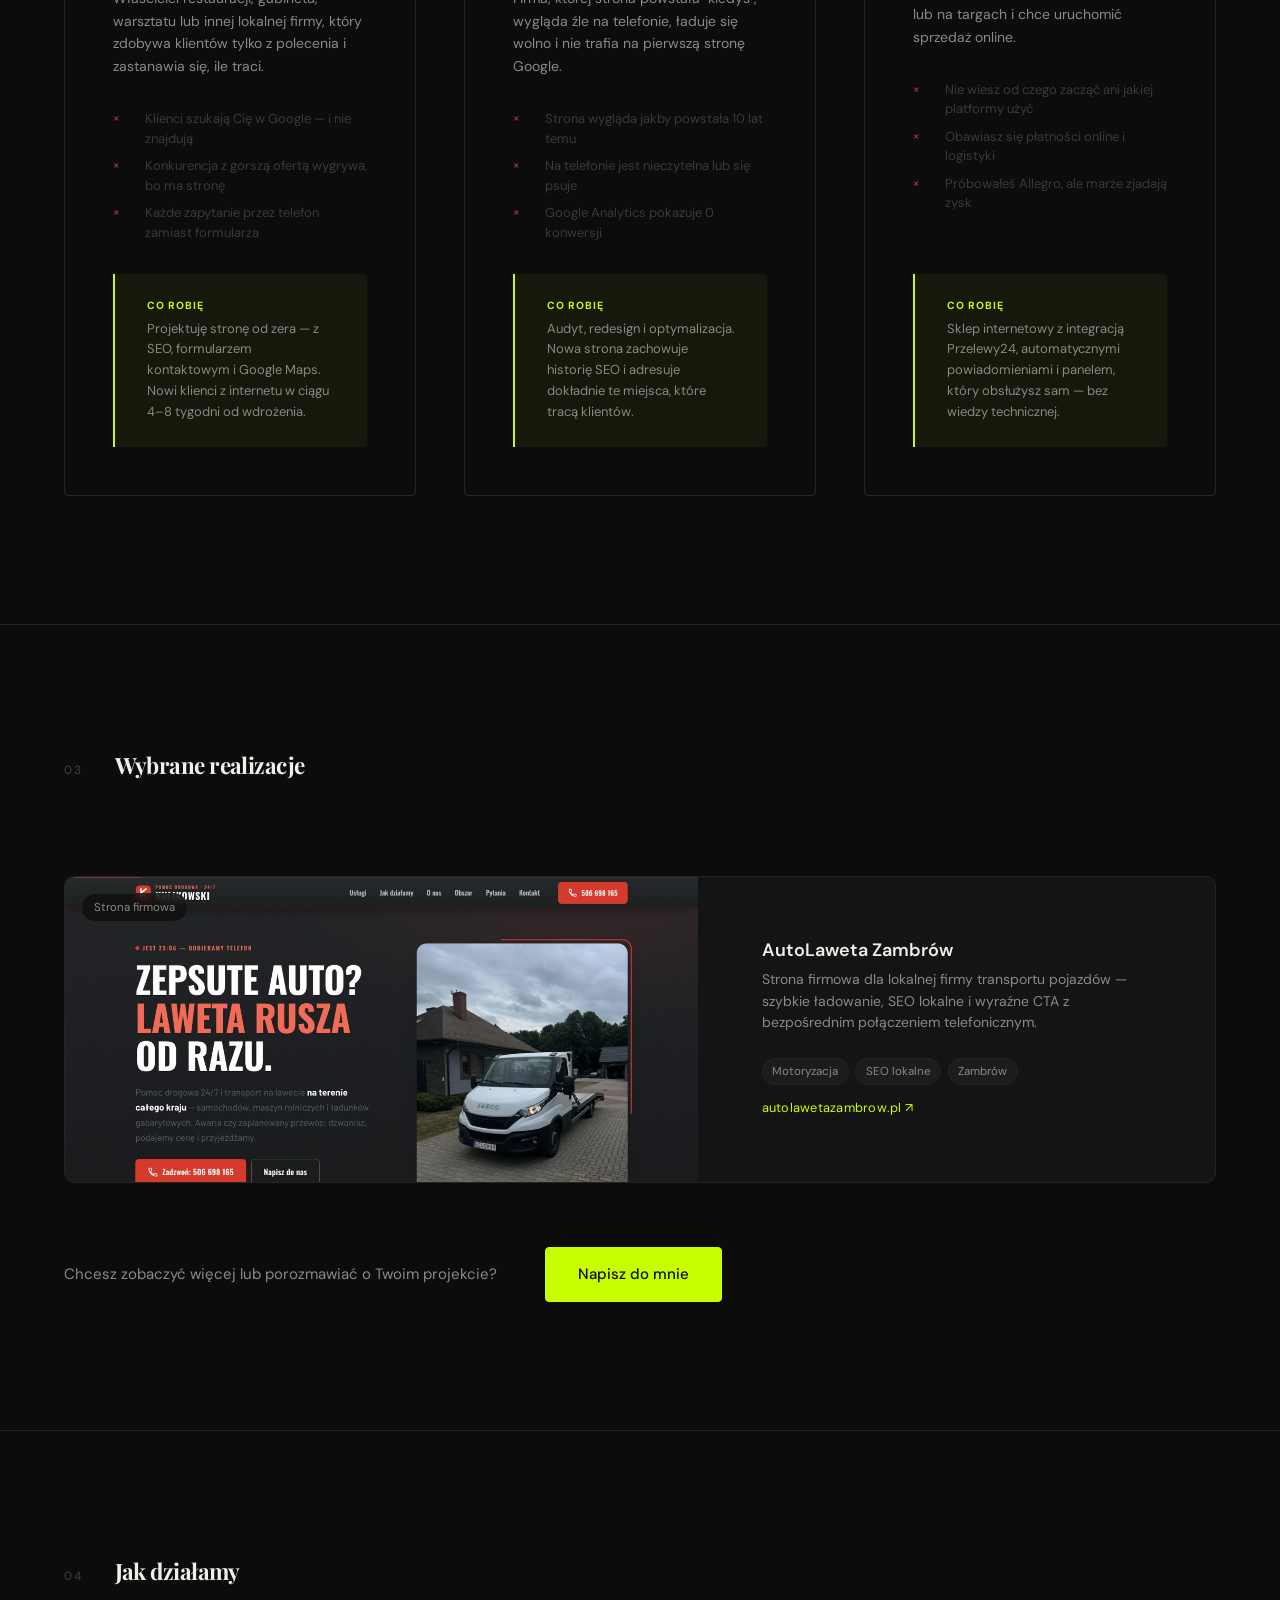
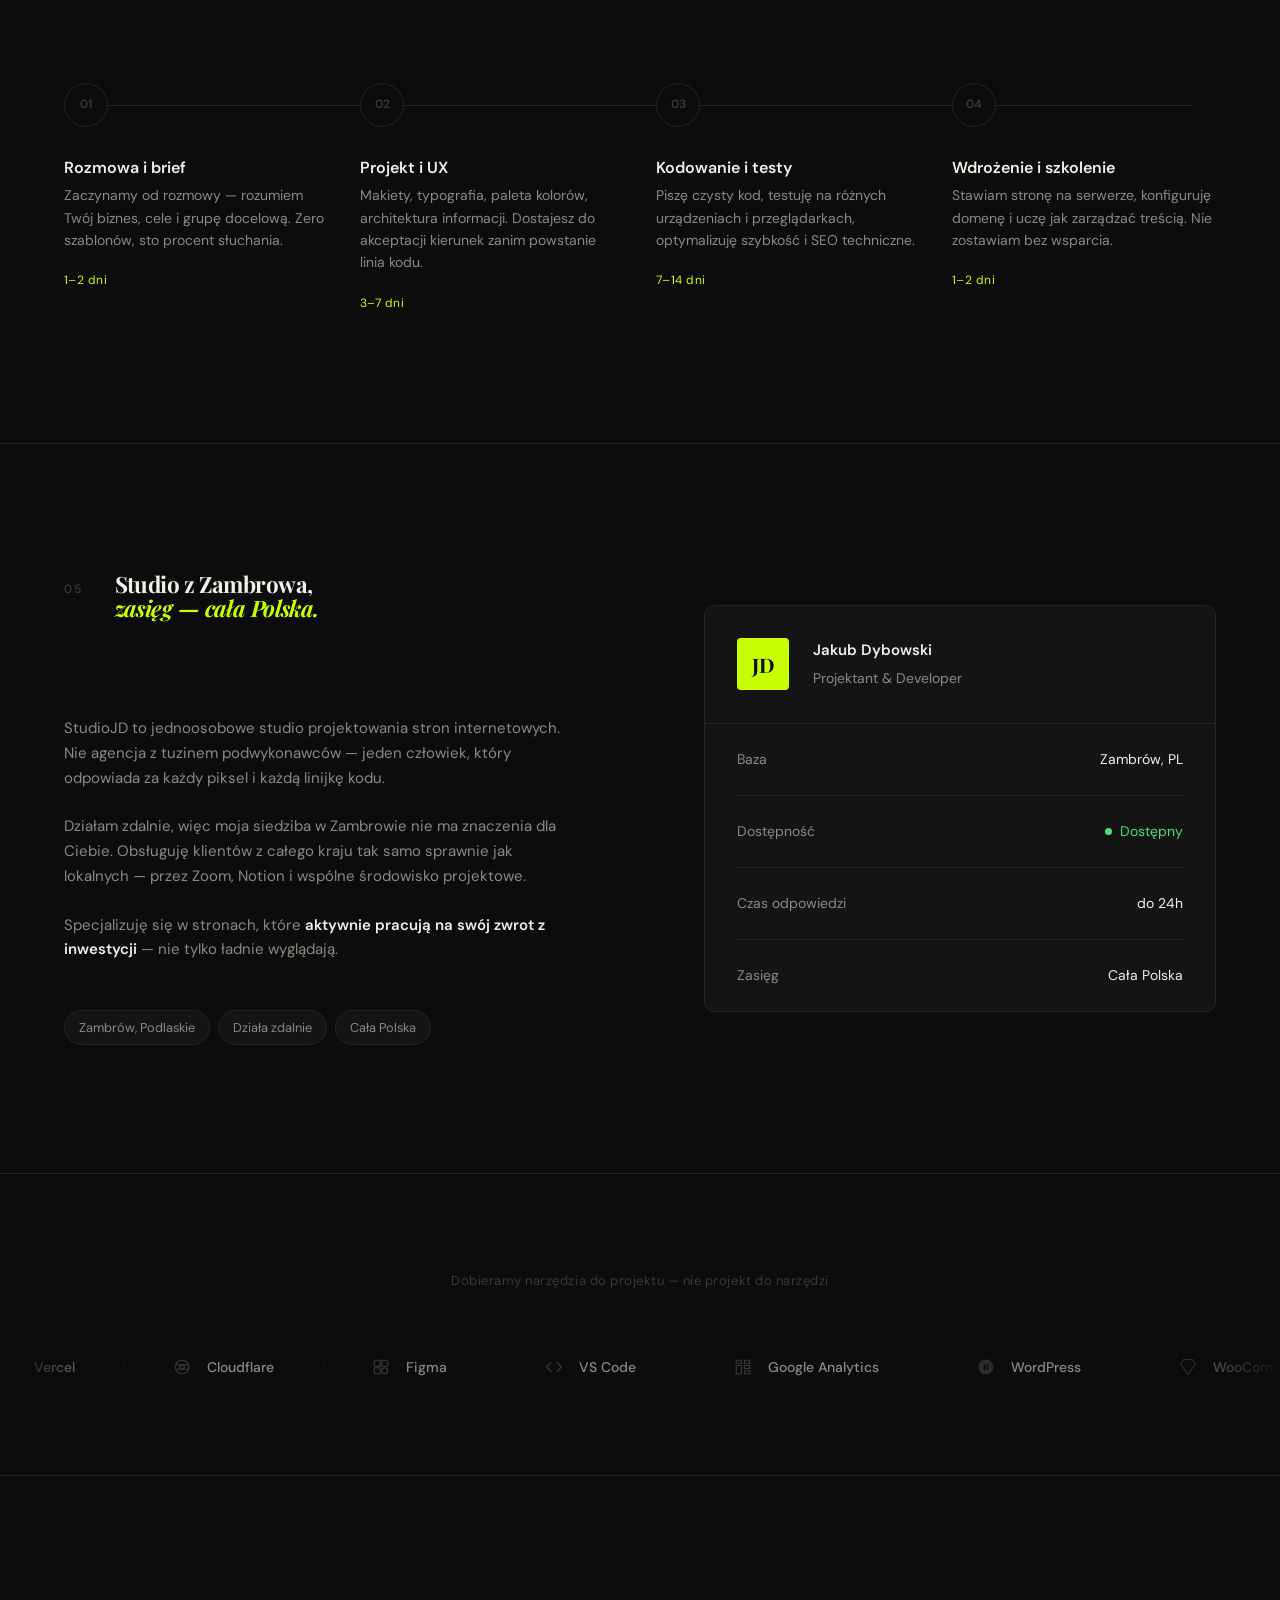
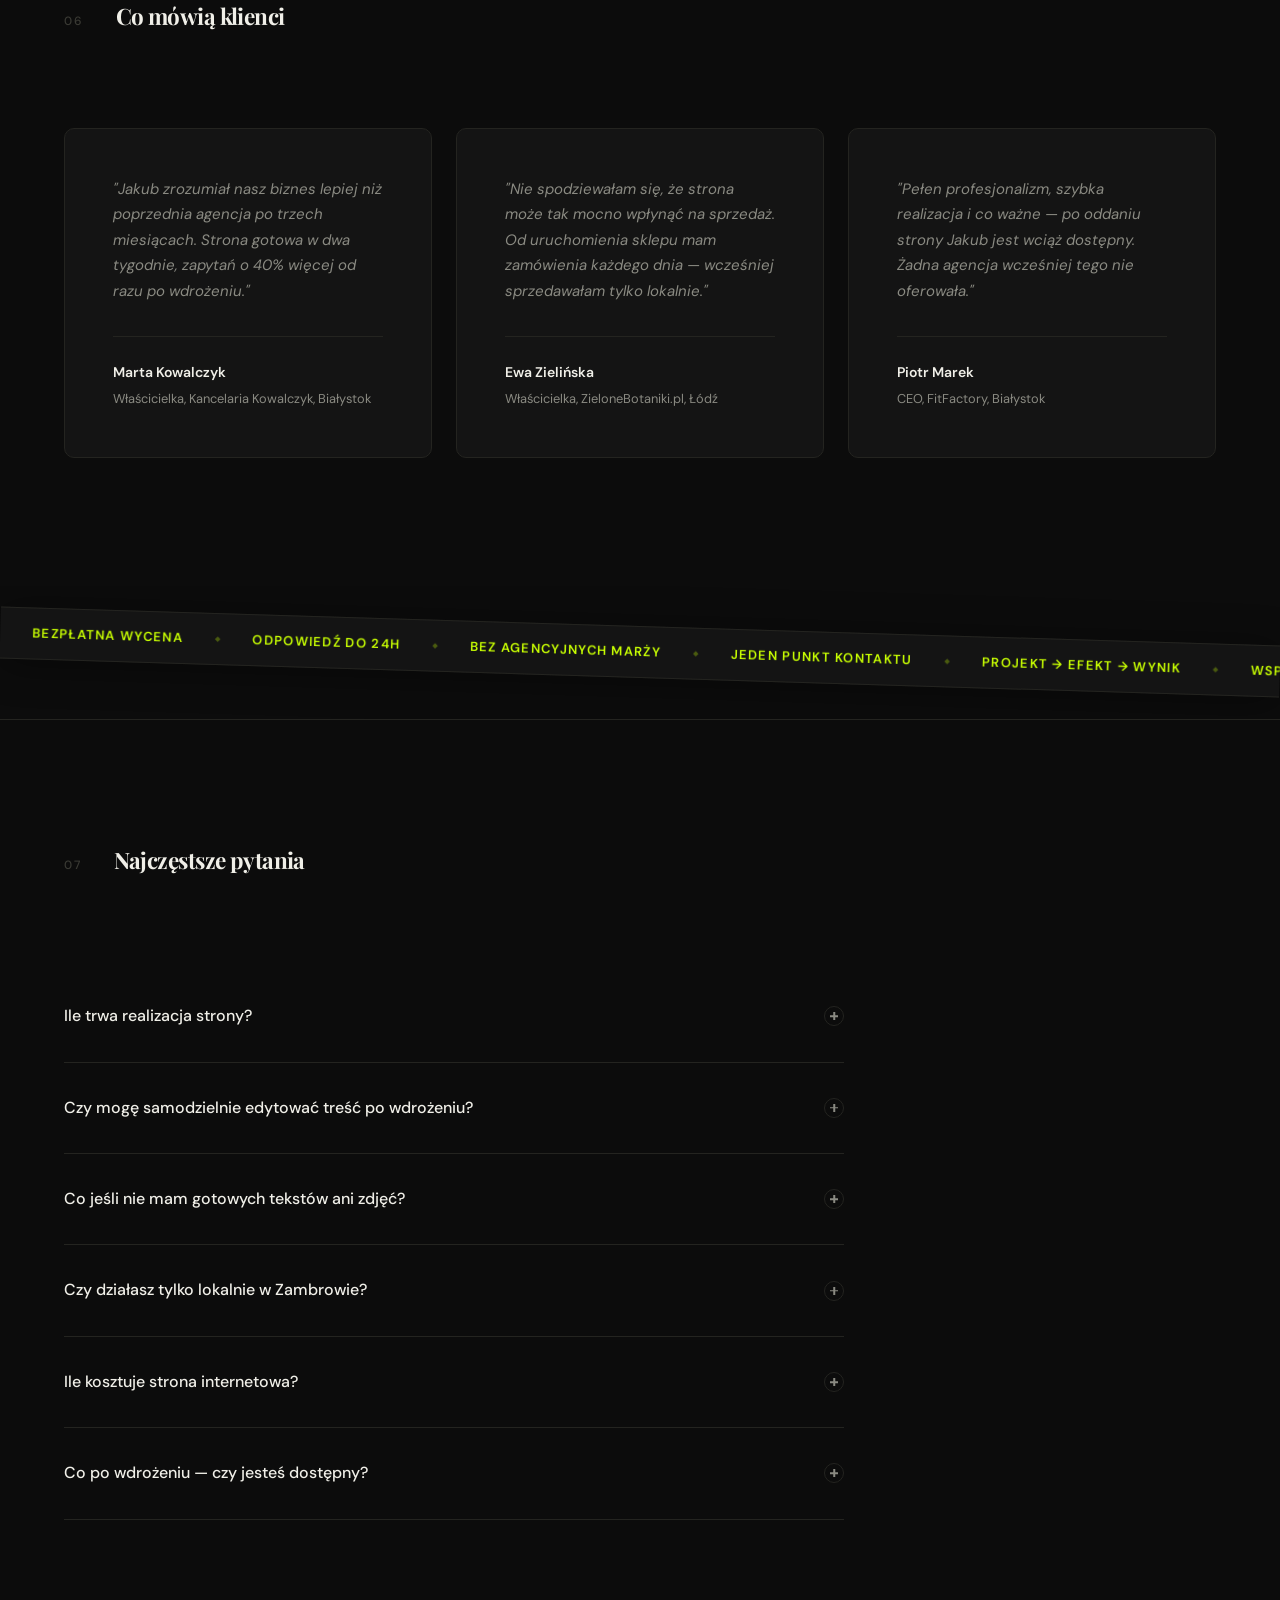
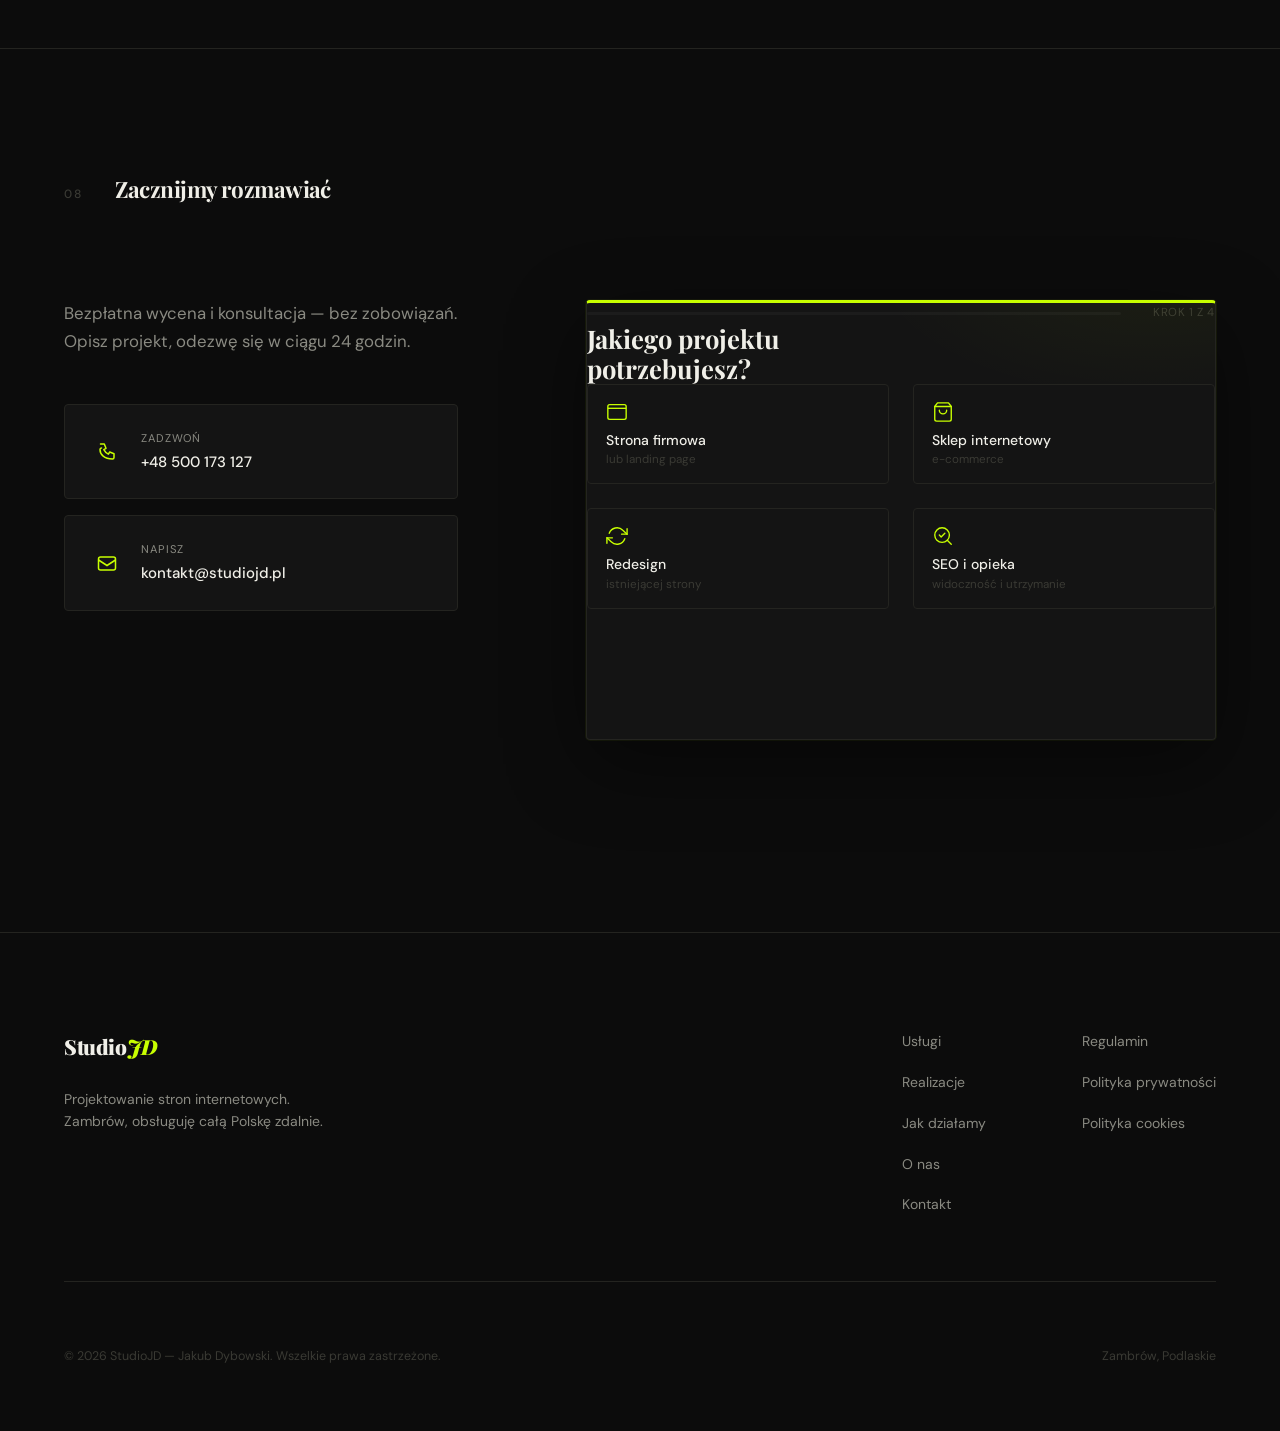
==== commit 5ae76a07: "Install Vercel Web Analytics ## Vercel Web Analytics Implementation  Successfully implemented Vercel" ====
--- a/index.html
+++ b/index.html
@@ -125,6 +125,9 @@
 
   <meta http-equiv="X-Content-Type-Options" content="nosniff">
   <meta http-equiv="Referrer-Policy" content="strict-origin-when-cross-origin">
+
+  <!-- Vercel Web Analytics -->
+  <script defer src="https://cdn.vercel-insights.com/v1/script.js"></script>
 </head>
 <body>
 
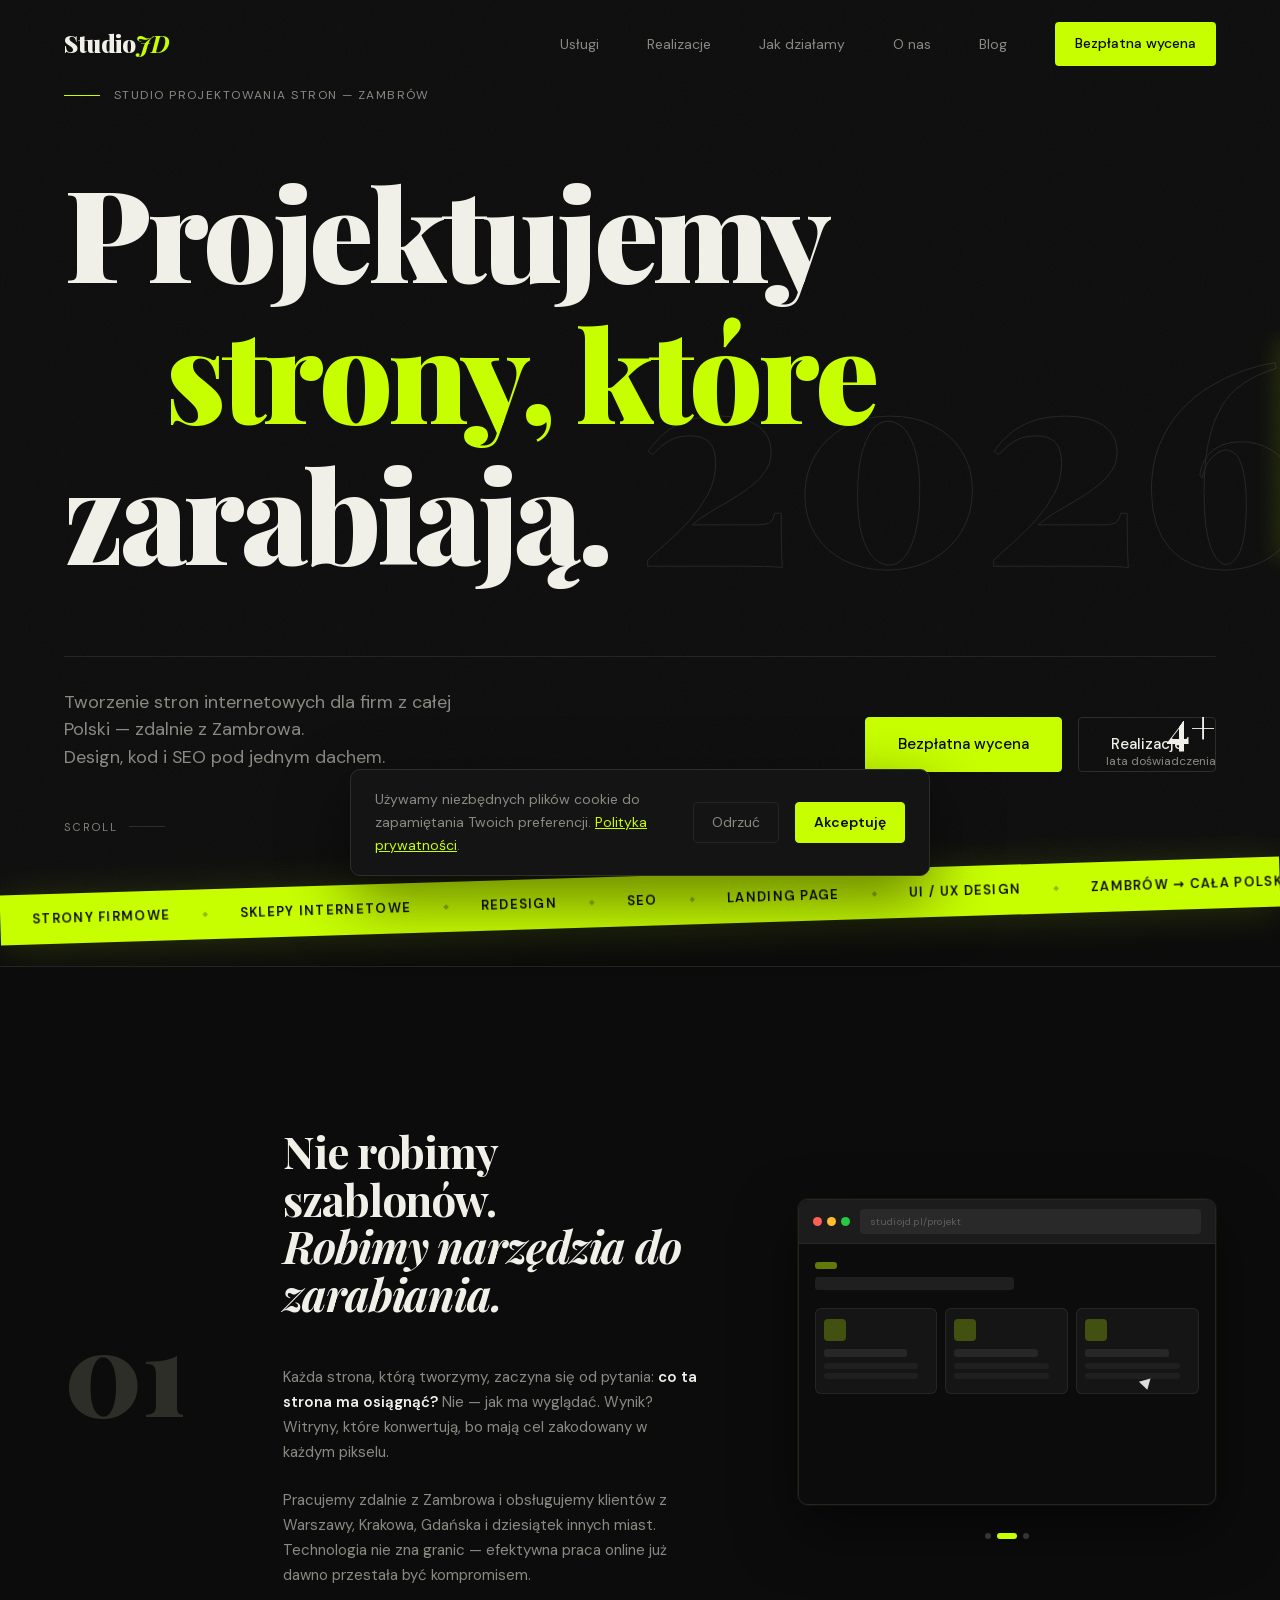
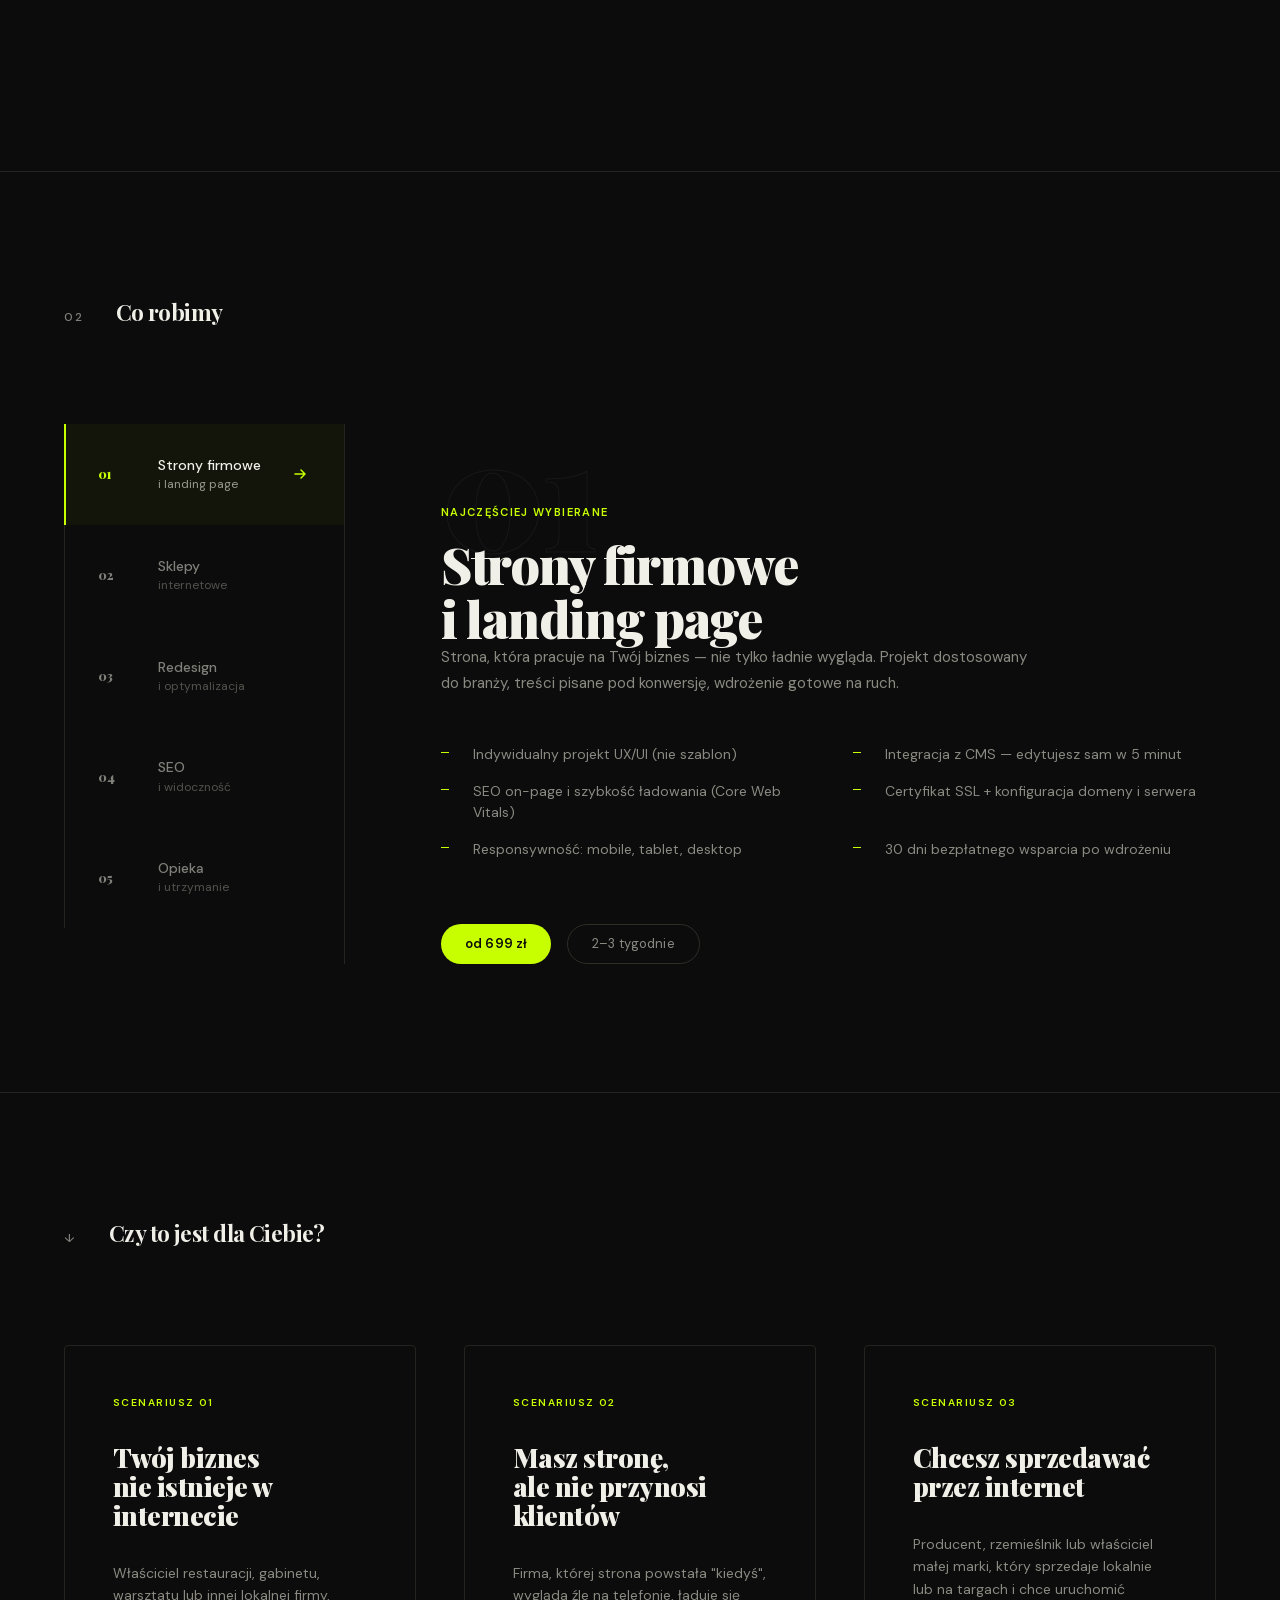
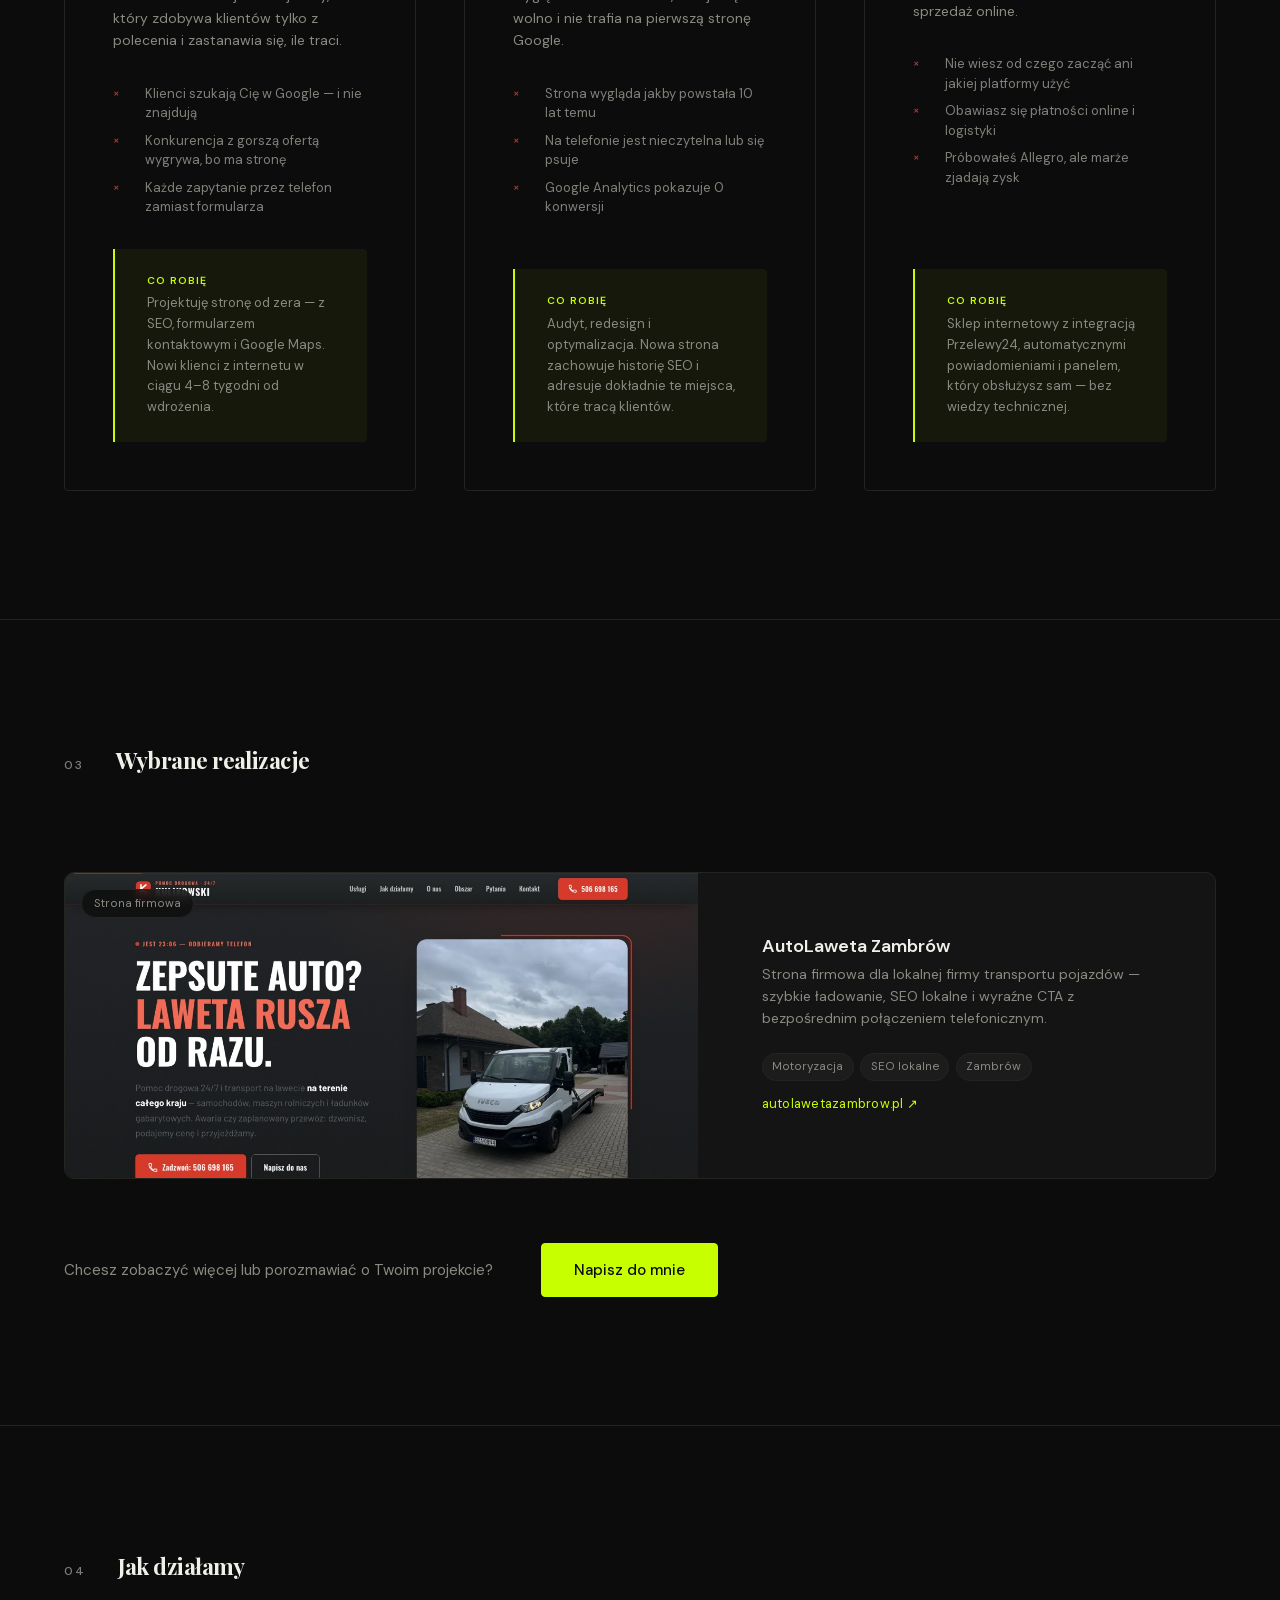
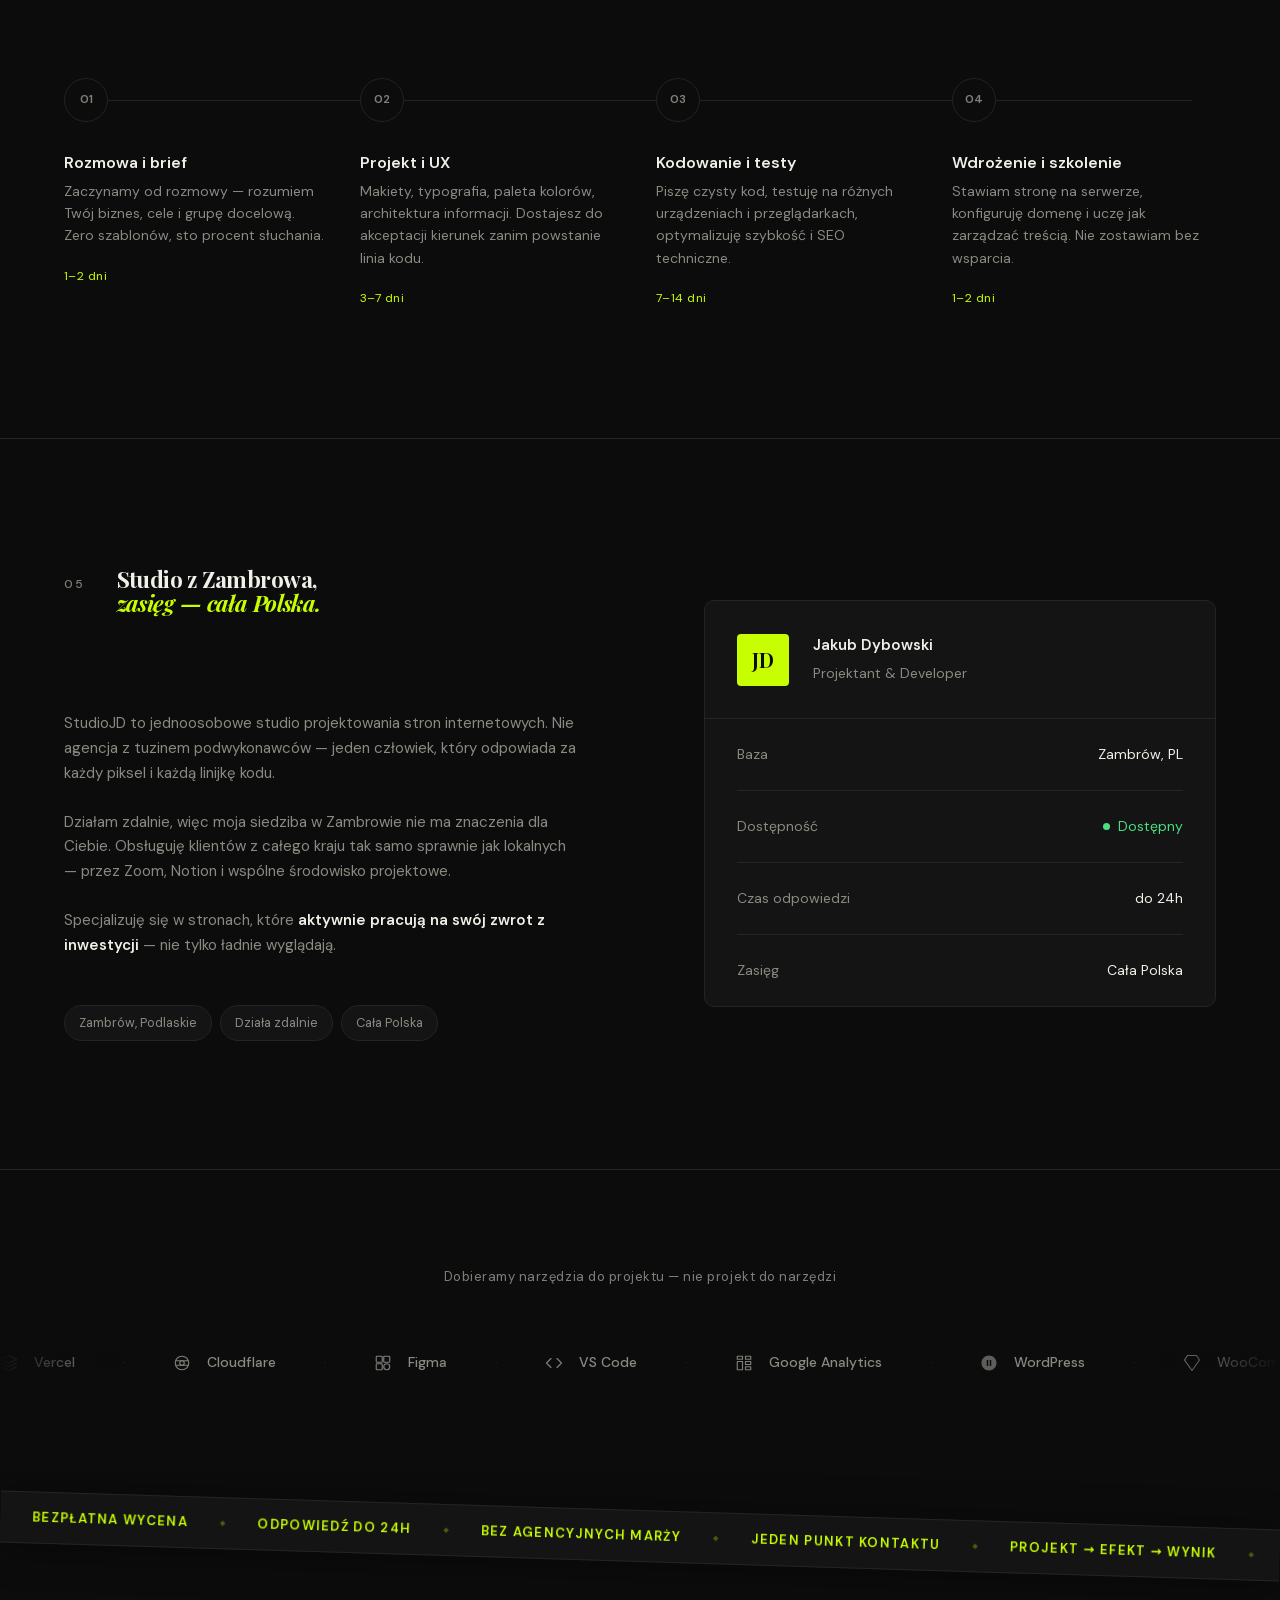
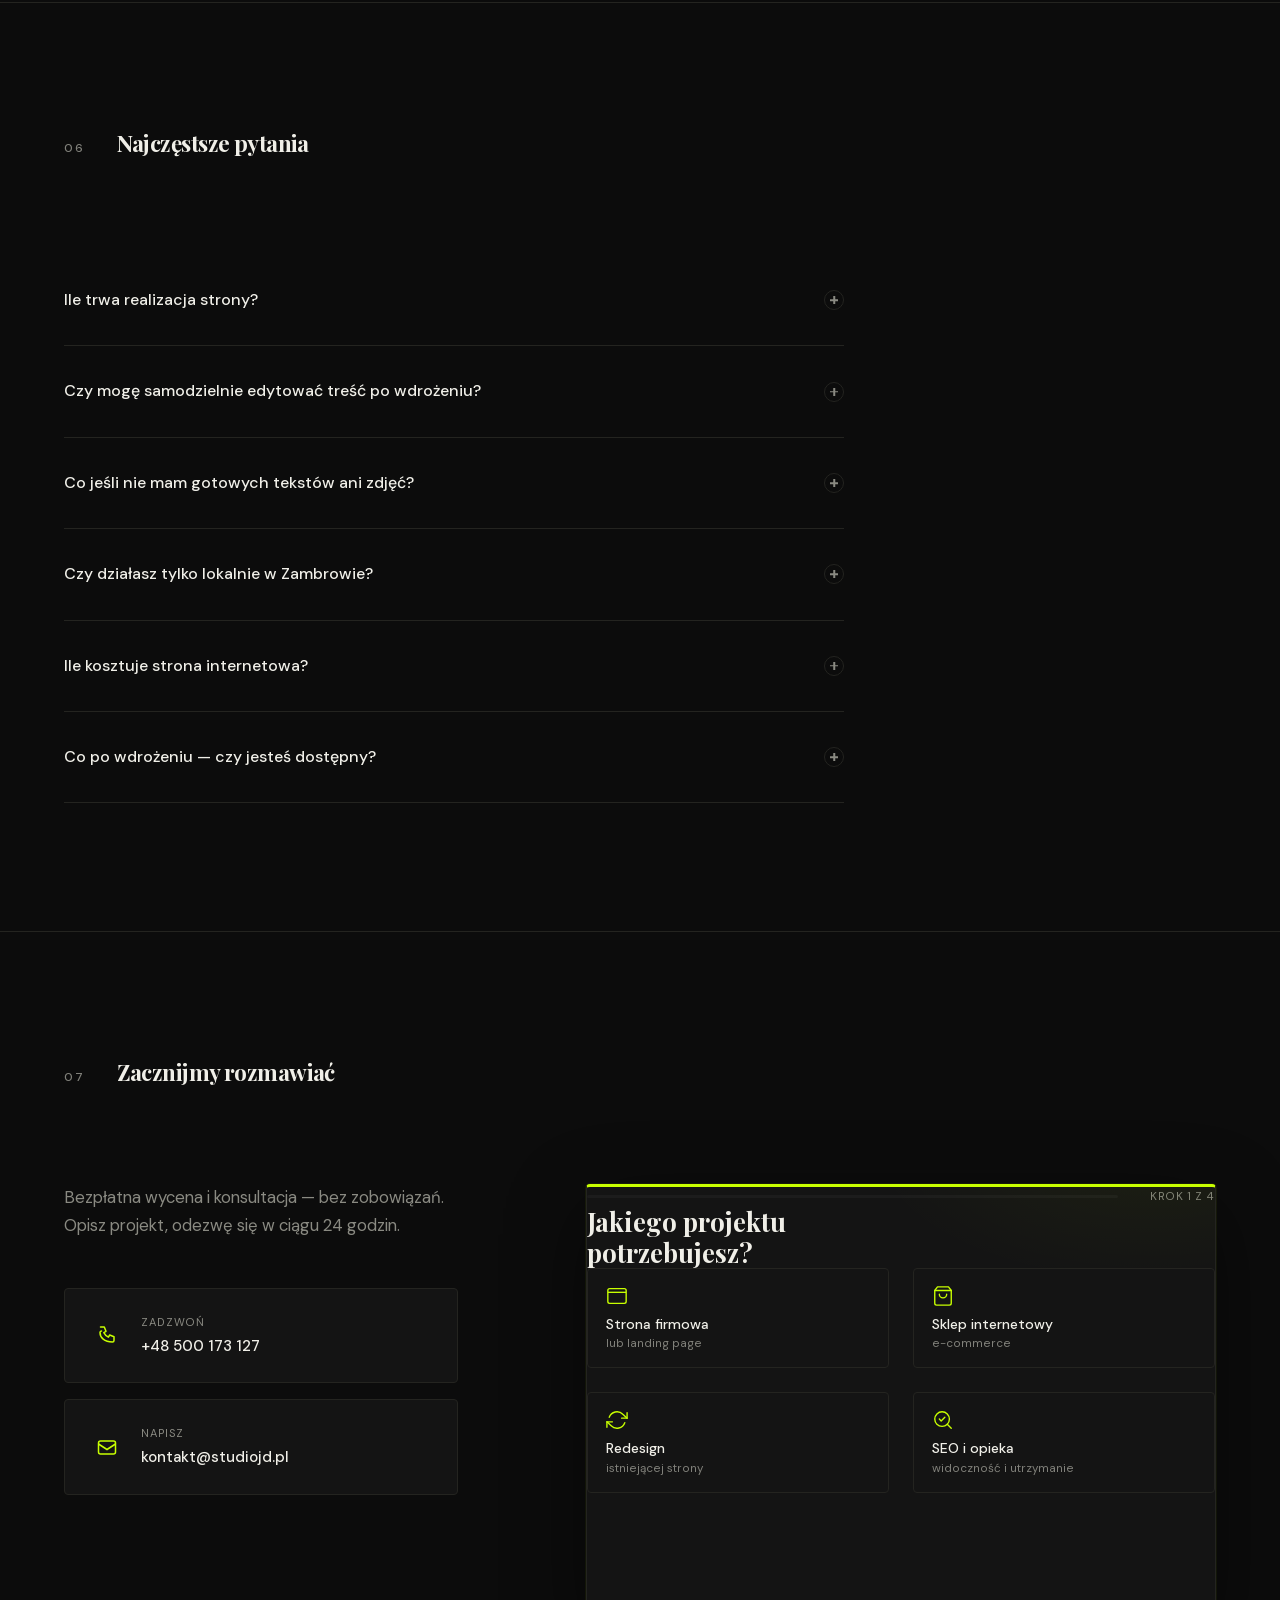
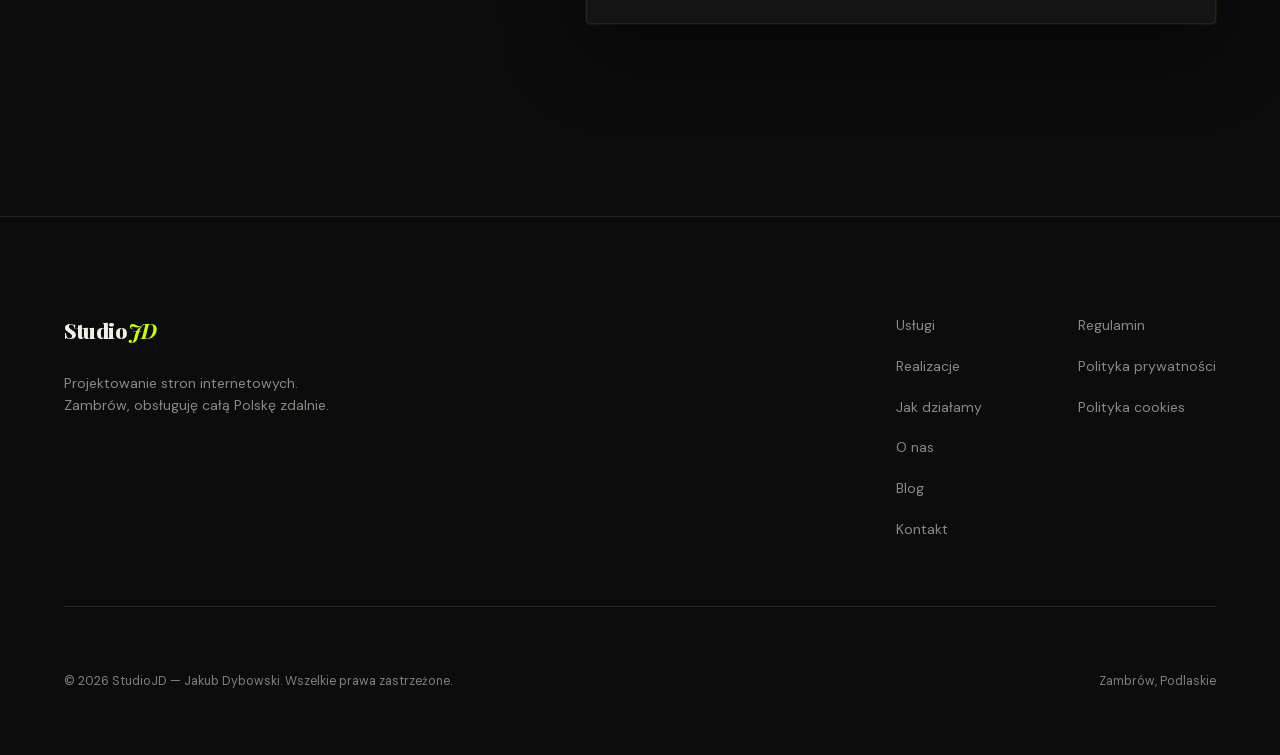
==== commit 61280479: "feat: blog, mobile LCP and a11y fixes, hide fabricated testimonials - Hide placeholder testimonials " ====
--- a/index.html
+++ b/index.html
@@ -17,10 +17,10 @@
 
   <!-- Open Graph -->
   <meta property="og:type" content="website">
-  <meta property="og:url" content="https://studiojd.pl/">
+  <meta property="og:url" content="https://www.studiojd.pl/">
   <meta property="og:title" content="Tworzenie stron internetowych dla firm — StudioJD">
   <meta property="og:description" content="Tworzę strony internetowe i sklepy online dla firm z całej Polski. Projekt, kod i SEO pod jednym dachem. Od 699 zł.">
-  <meta property="og:image" content="https://studiojd.pl/og-image.png">
+  <meta property="og:image" content="https://www.studiojd.pl/og-image.png">
   <meta property="og:image:width" content="1200">
   <meta property="og:image:height" content="630">
   <meta property="og:locale" content="pl_PL">
@@ -28,14 +28,12 @@
   <meta name="twitter:card" content="summary_large_image">
   <meta name="twitter:title" content="Tworzenie stron internetowych dla firm — StudioJD">
   <meta name="twitter:description" content="Tworzę strony internetowe i sklepy online dla firm z całej Polski. Projekt, kod i SEO pod jednym dachem. Od 699 zł.">
-  <meta name="twitter:image" content="https://studiojd.pl/og-image.png">
-
-  <link rel="canonical" href="https://studiojd.pl/">
-
-  <!-- Fonts -->
-  <link rel="preconnect" href="https://fonts.googleapis.com">
-  <link rel="preconnect" href="https://fonts.gstatic.com" crossorigin>
-  <link href="https://fonts.googleapis.com/css2?family=Playfair+Display:ital,wght@0,700;0,900;1,400;1,700&family=DM+Sans:wght@300;400;500;600&display=swap" rel="stylesheet">
+  <meta name="twitter:image" content="https://www.studiojd.pl/og-image.png">
+
+  <link rel="canonical" href="https://www.studiojd.pl/">
+
+  <link rel="preload" href="/fonts/playfair-display-normal-latin.woff2" as="font" type="font/woff2" crossorigin>
+  <link rel="preload" href="/fonts/dm-sans-normal-latin.woff2" as="font" type="font/woff2" crossorigin>
 
   <link rel="stylesheet" href="css/style.css">
 
@@ -44,13 +42,13 @@
   {
     "@context": "https://schema.org",
     "@type": "ProfessionalService",
-    "@id": "https://studiojd.pl/#business",
+    "@id": "https://www.studiojd.pl/#business",
     "name": "StudioJD",
     "alternateName": "Studio JD Jakub Dybowski",
     "description": "Tworzenie stron internetowych i sklepów online dla firm z całej Polski. Projekt, kod i SEO pod jednym dachem.",
-    "url": "https://studiojd.pl",
-    "logo": "https://studiojd.pl/favicon.svg",
-    "image": "https://studiojd.pl/og-image.png",
+    "url": "https://www.studiojd.pl",
+    "logo": "https://www.studiojd.pl/favicon.svg",
+    "image": "https://www.studiojd.pl/og-image.png",
     "telephone": "+48-500-173-127",
     "email": "kontakt@studiojd.pl",
     "founder": {
@@ -123,11 +121,66 @@
   }
   </script>
 
+  <!-- JSON-LD — FAQ (odpowiada treści sekcji „Najczęstsze pytania" na stronie) -->
+  <script type="application/ld+json">
+  {
+    "@context": "https://schema.org",
+    "@type": "FAQPage",
+    "mainEntity": [
+      {
+        "@type": "Question",
+        "name": "Ile trwa realizacja strony internetowej?",
+        "acceptedAnswer": {
+          "@type": "Answer",
+          "text": "Zależnie od zakresu: strona firmowa to zwykle 2–3 tygodnie, sklep internetowy 4–6 tygodni. Czas realizacji jest ustalany na początku współpracy."
+        }
+      },
+      {
+        "@type": "Question",
+        "name": "Czy można samodzielnie edytować treść strony po wdrożeniu?",
+        "acceptedAnswer": {
+          "@type": "Answer",
+          "text": "Tak. Każda strona dostaje prosty panel CMS lub instrukcję edycji tekstów, zdjęć i podstawowych ustawień."
+        }
+      },
+      {
+        "@type": "Question",
+        "name": "Co jeśli klient nie ma gotowych tekstów ani zdjęć na stronę?",
+        "acceptedAnswer": {
+          "@type": "Answer",
+          "text": "StudioJD pomaga przygotować treści dopasowane do biznesu klienta oraz doradza w pozyskaniu zdjęć z licencjonowanych banków lub sesji fotograficznej."
+        }
+      },
+      {
+        "@type": "Question",
+        "name": "Czy StudioJD działa tylko lokalnie w Zambrowie?",
+        "acceptedAnswer": {
+          "@type": "Answer",
+          "text": "Nie. StudioJD obsługuje klientów z całej Polski zdalnie, w tym z Warszawy, Krakowa, Gdańska, Wrocławia, Poznania, Białegostoku i Łomży."
+        }
+      },
+      {
+        "@type": "Question",
+        "name": "Ile kosztuje strona internetowa dla firmy?",
+        "acceptedAnswer": {
+          "@type": "Answer",
+          "text": "Landing page i strona firmowa od 699 zł, sklep internetowy od 1499 zł, redesign istniejącej strony od 800 zł. Dokładna wycena jest zawsze bezpłatna i indywidualna."
+        }
+      },
+      {
+        "@type": "Question",
+        "name": "Czy StudioJD oferuje opiekę nad stroną po wdrożeniu?",
+        "acceptedAnswer": {
+          "@type": "Answer",
+          "text": "Tak, dostępne są pakiety opieki miesięcznej obejmujące aktualizacje, kopie zapasowe i monitoring działania strony."
+        }
+      }
+    ]
+  }
+  </script>
+
   <meta http-equiv="X-Content-Type-Options" content="nosniff">
   <meta http-equiv="Referrer-Policy" content="strict-origin-when-cross-origin">
-
-  <!-- Vercel Web Analytics -->
-  <script defer src="https://cdn.vercel-insights.com/v1/script.js"></script>
 </head>
 <body>
 
@@ -161,18 +214,11 @@
         <li><a href="#realizacje">Realizacje</a></li>
         <li><a href="#proces">Jak działamy</a></li>
         <li><a href="#o-nas">O nas</a></li>
+        <li><a href="/blog">Blog</a></li>
         <li><a href="#kontakt" class="nav__cta">Bezpłatna wycena</a></li>
       </ul>
     </nav>
   </header>
-
-  <!-- PAGE LOADER -->
-  <div id="pageLoader" aria-hidden="true" role="presentation">
-    <div class="loader__inner">
-      <span class="loader__logo">Studio<strong>JD</strong></span>
-      <div class="loader__bar"><div class="loader__fill"></div></div>
-    </div>
-  </div>
 
   <main id="main">
 
@@ -351,28 +397,28 @@
         <div class="services__layout reveal-up">
 
           <!-- Lewy panel: nawigacja -->
-          <nav class="services__nav" aria-label="Nawigacja usług">
-            <button class="svc-tab is-active" data-svc="0" aria-selected="true">
+          <nav class="services__nav" aria-label="Nawigacja usług" role="tablist">
+            <button class="svc-tab is-active" data-svc="0" role="tab" aria-selected="true" aria-controls="svc-panel-0" id="svc-tab-0">
               <span class="svc-tab__num" aria-hidden="true">01</span>
               <span class="svc-tab__name">Strony firmowe<br><small>i landing page</small></span>
               <svg class="svc-tab__arrow" width="16" height="16" viewBox="0 0 16 16" fill="none" aria-hidden="true"><path d="M3 8h10M9 4l4 4-4 4" stroke="currentColor" stroke-width="1.5" stroke-linecap="round" stroke-linejoin="round"/></svg>
             </button>
-            <button class="svc-tab" data-svc="1" aria-selected="false">
+            <button class="svc-tab" data-svc="1" role="tab" aria-selected="false" aria-controls="svc-panel-1" id="svc-tab-1">
               <span class="svc-tab__num" aria-hidden="true">02</span>
               <span class="svc-tab__name">Sklepy<br><small>internetowe</small></span>
               <svg class="svc-tab__arrow" width="16" height="16" viewBox="0 0 16 16" fill="none" aria-hidden="true"><path d="M3 8h10M9 4l4 4-4 4" stroke="currentColor" stroke-width="1.5" stroke-linecap="round" stroke-linejoin="round"/></svg>
             </button>
-            <button class="svc-tab" data-svc="2" aria-selected="false">
+            <button class="svc-tab" data-svc="2" role="tab" aria-selected="false" aria-controls="svc-panel-2" id="svc-tab-2">
               <span class="svc-tab__num" aria-hidden="true">03</span>
               <span class="svc-tab__name">Redesign<br><small>i optymalizacja</small></span>
               <svg class="svc-tab__arrow" width="16" height="16" viewBox="0 0 16 16" fill="none" aria-hidden="true"><path d="M3 8h10M9 4l4 4-4 4" stroke="currentColor" stroke-width="1.5" stroke-linecap="round" stroke-linejoin="round"/></svg>
             </button>
-            <button class="svc-tab" data-svc="3" aria-selected="false">
+            <button class="svc-tab" data-svc="3" role="tab" aria-selected="false" aria-controls="svc-panel-3" id="svc-tab-3">
               <span class="svc-tab__num" aria-hidden="true">04</span>
               <span class="svc-tab__name">SEO<br><small>i widoczność</small></span>
               <svg class="svc-tab__arrow" width="16" height="16" viewBox="0 0 16 16" fill="none" aria-hidden="true"><path d="M3 8h10M9 4l4 4-4 4" stroke="currentColor" stroke-width="1.5" stroke-linecap="round" stroke-linejoin="round"/></svg>
             </button>
-            <button class="svc-tab" data-svc="4" aria-selected="false">
+            <button class="svc-tab" data-svc="4" role="tab" aria-selected="false" aria-controls="svc-panel-4" id="svc-tab-4">
               <span class="svc-tab__num" aria-hidden="true">05</span>
               <span class="svc-tab__name">Opieka<br><small>i utrzymanie</small></span>
               <svg class="svc-tab__arrow" width="16" height="16" viewBox="0 0 16 16" fill="none" aria-hidden="true"><path d="M3 8h10M9 4l4 4-4 4" stroke="currentColor" stroke-width="1.5" stroke-linecap="round" stroke-linejoin="round"/></svg>
@@ -382,7 +428,7 @@
           <!-- Prawy panel: treść -->
           <div class="services__content" aria-live="polite">
 
-            <div class="svc-panel is-active" data-panel="0">
+            <div class="svc-panel is-active" data-panel="0" role="tabpanel" id="svc-panel-0" aria-labelledby="svc-tab-0">
               <span class="svc-panel__ghost" aria-hidden="true">01</span>
               <p class="svc-panel__label">Najczęściej wybierane</p>
               <h3 class="svc-panel__title">Strony firmowe<br>i landing page</h3>
@@ -401,7 +447,7 @@
               </div>
             </div>
 
-            <div class="svc-panel" data-panel="1">
+            <div class="svc-panel" data-panel="1" role="tabpanel" id="svc-panel-1" aria-labelledby="svc-tab-1">
               <span class="svc-panel__ghost" aria-hidden="true">02</span>
               <p class="svc-panel__label">E-commerce</p>
               <h3 class="svc-panel__title">Sklepy<br>internetowe</h3>
@@ -420,7 +466,7 @@
               </div>
             </div>
 
-            <div class="svc-panel" data-panel="2">
+            <div class="svc-panel" data-panel="2" role="tabpanel" id="svc-panel-2" aria-labelledby="svc-tab-2">
               <span class="svc-panel__ghost" aria-hidden="true">03</span>
               <p class="svc-panel__label">Dla istniejących firm</p>
               <h3 class="svc-panel__title">Redesign<br>i optymalizacja</h3>
@@ -439,7 +485,7 @@
               </div>
             </div>
 
-            <div class="svc-panel" data-panel="3">
+            <div class="svc-panel" data-panel="3" role="tabpanel" id="svc-panel-3" aria-labelledby="svc-tab-3">
               <span class="svc-panel__ghost" aria-hidden="true">04</span>
               <p class="svc-panel__label">Widoczność online</p>
               <h3 class="svc-panel__title">SEO<br>i widoczność w Google</h3>
@@ -458,7 +504,7 @@
               </div>
             </div>
 
-            <div class="svc-panel" data-panel="4">
+            <div class="svc-panel" data-panel="4" role="tabpanel" id="svc-panel-4" aria-labelledby="svc-tab-4">
               <span class="svc-panel__ghost" aria-hidden="true">05</span>
               <p class="svc-panel__label">Spokój ducha</p>
               <h3 class="svc-panel__title">Opieka<br>i utrzymanie</h3>
@@ -770,6 +816,9 @@
     </section>
 
     <!-- ══════════════════════════════ OPINIE -->
+    <!-- OPINIE — ukryte: przykładowe opinie nie pochodziły od prawdziwych klientów
+         (publikowanie fikcyjnych opinii to nieuczciwa praktyka rynkowa, art. 7 pkt 23b UPNPR).
+         Odkomentuj dopiero po podmianie na prawdziwe opinie za zgodą klientów.
     <section class="testimonials" id="opinie" aria-labelledby="testimonials-heading">
       <div class="container">
         <div class="section-header">
@@ -804,6 +853,7 @@
         </div>
       </div>
     </section>
+    -->
 
     <!-- ══════════════════════════════ TICKER 2 -->
     <div class="ticker-outer ticker-outer--reverse" aria-hidden="true">
@@ -829,7 +879,7 @@
     <section class="faq" id="faq" aria-labelledby="faq-heading">
       <div class="container">
         <div class="section-header">
-          <span class="section-number" aria-hidden="true">07</span>
+          <span class="section-number" aria-hidden="true">06</span>
           <h2 class="section-heading reveal-up" id="faq-heading">Najczęstsze pytania</h2>
         </div>
 
@@ -913,7 +963,7 @@
     <section class="contact" id="kontakt" aria-labelledby="contact-heading">
       <div class="container">
         <div class="section-header">
-          <span class="section-number" aria-hidden="true">08</span>
+          <span class="section-number" aria-hidden="true">07</span>
           <h2 class="section-heading reveal-up" id="contact-heading">Zacznijmy rozmawiać</h2>
         </div>
 
@@ -949,7 +999,7 @@
           <div class="quiz" id="contactQuiz" role="region" aria-label="Formularz wyceny">
 
             <div class="quiz__head">
-              <div class="quiz__progress" role="progressbar" aria-valuemin="0" aria-valuemax="100" aria-valuenow="0">
+              <div class="quiz__progress" role="progressbar" aria-label="Postęp formularza wyceny" aria-valuemin="0" aria-valuemax="100" aria-valuenow="0">
                 <div class="quiz__fill" id="quizFill"></div>
               </div>
               <span class="quiz__label" id="quizLabel" aria-live="polite">Krok 1 z 4</span>
@@ -1096,6 +1146,7 @@
             <li><a href="#realizacje">Realizacje</a></li>
             <li><a href="#proces">Jak działamy</a></li>
             <li><a href="#o-nas">O nas</a></li>
+            <li><a href="/blog">Blog</a></li>
             <li><a href="#kontakt">Kontakt</a></li>
           </ul>
           <ul role="list">
--- a/css/style.css
+++ b/css/style.css
@@ -1,3 +1,56 @@
+/* ════════════════════════════════════════════
+   FONTY — hostowane lokalnie (szybszy LCP, brak zapytań do Google)
+════════════════════════════════════════════ */
+@font-face {
+  font-family: 'DM Sans';
+  font-style: normal;
+  font-weight: 300 600;
+  font-display: swap;
+  src: url('/fonts/dm-sans-normal-latin-ext.woff2') format('woff2');
+  unicode-range: U+0100-02BA, U+02BD-02C5, U+02C7-02CC, U+02CE-02D7, U+02DD-02FF, U+0304, U+0308, U+0329, U+1D00-1DBF, U+1E00-1E9F, U+1EF2-1EFF, U+2020, U+20A0-20AB, U+20AD-20C4, U+2113, U+2C60-2C7F, U+A720-A7FF;
+}
+@font-face {
+  font-family: 'DM Sans';
+  font-style: normal;
+  font-weight: 300 600;
+  font-display: swap;
+  src: url('/fonts/dm-sans-normal-latin.woff2') format('woff2');
+  unicode-range: U+0000-00FF, U+0131, U+0152-0153, U+02BB-02BC, U+02C6, U+02DA, U+02DC, U+0304, U+0308, U+0329, U+2000-206F, U+20AC, U+2122, U+2191, U+2193, U+2212, U+2215, U+FEFF, U+FFFD;
+}
+@font-face {
+  font-family: 'Playfair Display';
+  font-style: italic;
+  font-weight: 400 700;
+  font-display: swap;
+  src: url('/fonts/playfair-display-italic-latin-ext.woff2') format('woff2');
+  unicode-range: U+0100-02BA, U+02BD-02C5, U+02C7-02CC, U+02CE-02D7, U+02DD-02FF, U+0304, U+0308, U+0329, U+1D00-1DBF, U+1E00-1E9F, U+1EF2-1EFF, U+2020, U+20A0-20AB, U+20AD-20C4, U+2113, U+2C60-2C7F, U+A720-A7FF;
+}
+@font-face {
+  font-family: 'Playfair Display';
+  font-style: italic;
+  font-weight: 400 700;
+  font-display: swap;
+  src: url('/fonts/playfair-display-italic-latin.woff2') format('woff2');
+  unicode-range: U+0000-00FF, U+0131, U+0152-0153, U+02BB-02BC, U+02C6, U+02DA, U+02DC, U+0304, U+0308, U+0329, U+2000-206F, U+20AC, U+2122, U+2191, U+2193, U+2212, U+2215, U+FEFF, U+FFFD;
+}
+@font-face {
+  font-family: 'Playfair Display';
+  font-style: normal;
+  font-weight: 700 900;
+  font-display: swap;
+  src: url('/fonts/playfair-display-normal-latin-ext.woff2') format('woff2');
+  unicode-range: U+0100-02BA, U+02BD-02C5, U+02C7-02CC, U+02CE-02D7, U+02DD-02FF, U+0304, U+0308, U+0329, U+1D00-1DBF, U+1E00-1E9F, U+1EF2-1EFF, U+2020, U+20A0-20AB, U+20AD-20C4, U+2113, U+2C60-2C7F, U+A720-A7FF;
+}
+@font-face {
+  font-family: 'Playfair Display';
+  font-style: normal;
+  font-weight: 700 900;
+  font-display: swap;
+  src: url('/fonts/playfair-display-normal-latin.woff2') format('woff2');
+  unicode-range: U+0000-00FF, U+0131, U+0152-0153, U+02BB-02BC, U+02C6, U+02DA, U+02DC, U+0304, U+0308, U+0329, U+2000-206F, U+20AC, U+2122, U+2191, U+2193, U+2212, U+2215, U+FEFF, U+FFFD;
+}
+
+
 /* ════════════════════════════════════════════
    TOKENS
 ════════════════════════════════════════════ */
@@ -9,7 +62,7 @@
   --accent-2:  #9ECC00;
   --text:      #F0EFE8;
   --text-2:    #8A8A82;
-  --text-3:    #3A3A34;
+  --text-3:    #80807A; /* min. 4.5:1 na --bg i --bg-2 (WCAG AA) */
   --border:    #242420;
   --border-2:  #2E2E28;
   --green:     #4ADE80;
@@ -1879,54 +1932,6 @@
 .btn-cookie-accept:hover { background: var(--text); transform: translateY(-1px); }
 
 /* ════════════════════════════════════════════
-   PAGE LOADER
-════════════════════════════════════════════ */
-#pageLoader {
-  position: fixed;
-  inset: 0;
-  z-index: 9999;
-  background: var(--bg);
-  display: flex;
-  align-items: center;
-  justify-content: center;
-  transition: opacity 0.5s var(--ease);
-}
-#pageLoader.is-done {
-  opacity: 0;
-  pointer-events: none;
-}
-.loader__inner {
-  display: flex;
-  flex-direction: column;
-  align-items: center;
-  gap: var(--s5);
-}
-.loader__logo {
-  font-family: var(--font-sans);
-  font-size: clamp(2rem, 5vw, 2.75rem);
-  font-weight: 300;
-  color: var(--text);
-  letter-spacing: -0.03em;
-}
-.loader__logo strong {
-  font-weight: 900;
-  color: var(--accent);
-}
-.loader__bar {
-  width: 160px;
-  height: 1px;
-  background: rgba(255,255,255,0.1);
-  overflow: hidden;
-}
-.loader__fill {
-  height: 100%;
-  width: 0;
-  background: var(--accent);
-  animation: loaderFill 1.3s var(--ease) forwards;
-}
-@keyframes loaderFill { to { width: 100%; } }
-
-/* ════════════════════════════════════════════
    DLA KOGO
 ════════════════════════════════════════════ */
 .forwho {
@@ -2138,7 +2143,6 @@
 
 /* prefers-reduced-motion */
 @media (prefers-reduced-motion: reduce) {
-  .loader__fill { animation: none; width: 100%; }
   .techstack__track { animation: none; }
   .float-cta { transition: none; }
 }
@@ -2225,3 +2229,212 @@
   .hero__heading { font-size: clamp(2rem, 13.5vw, 5.5rem); }
   .hero__line--accent { margin-left: clamp(0.75rem, 5vw, 3rem); }
 }
+
+/* ════════════════════════════════════════════
+   BLOG — lista wpisów i artykuł
+   Układ redakcyjny: wiersze zamiast kart, wąska kolumna do czytania.
+════════════════════════════════════════════ */
+.blog-hero {
+  padding-block: clamp(8rem, 18vw, 12rem) var(--s8);
+  border-bottom: 1px solid var(--border);
+}
+.blog-hero__label {
+  font-size: 0.78rem;
+  letter-spacing: 0.18em;
+  text-transform: uppercase;
+  color: var(--text-3);
+  margin-bottom: var(--s3);
+}
+.blog-hero__title {
+  font-size: clamp(2.75rem, 8vw, 6.5rem);
+  letter-spacing: -0.035em;
+  max-width: 14ch;
+}
+.blog-hero__title em { color: var(--accent); font-style: italic; }
+.blog-hero__lead {
+  margin-top: var(--s4);
+  max-width: 52ch;
+  color: var(--text-2);
+  font-size: clamp(1rem, 1.4vw, 1.15rem);
+  line-height: 1.7;
+}
+
+.post-list { list-style: none; padding: 0; margin: 0; }
+.post-row { border-bottom: 1px solid var(--border); }
+.post-row__link {
+  display: grid;
+  grid-template-columns: 4rem 1fr auto;
+  gap: var(--s4);
+  align-items: start;
+  padding-block: var(--s6);
+  color: inherit;
+  text-decoration: none;
+}
+.post-row__num {
+  font-size: 0.78rem;
+  letter-spacing: 0.15em;
+  color: var(--text-3);
+  padding-top: 0.55rem;
+}
+.post-row__cat {
+  display: inline-block;
+  font-size: 0.72rem;
+  letter-spacing: 0.14em;
+  text-transform: uppercase;
+  color: var(--accent);
+  margin-bottom: var(--s1);
+}
+.post-row__title {
+  font-size: clamp(1.5rem, 3.2vw, 2.4rem);
+  letter-spacing: -0.02em;
+  max-width: 28ch;
+  transition: color var(--t) var(--ease);
+}
+.post-row__excerpt {
+  margin-top: var(--s2);
+  max-width: 62ch;
+  color: var(--text-2);
+  line-height: 1.7;
+}
+.post-row__meta {
+  margin-top: var(--s2);
+  font-size: 0.82rem;
+  color: var(--text-3);
+}
+.post-row__arrow {
+  width: 3rem; height: 3rem;
+  display: grid; place-items: center;
+  border: 1px solid var(--border-2);
+  border-radius: 50%;
+  color: var(--text-2);
+  transition: transform var(--t) var(--ease), background var(--t) var(--ease), color var(--t) var(--ease), border-color var(--t) var(--ease);
+}
+.post-row__link:hover .post-row__title { color: var(--accent); }
+.post-row__link:hover .post-row__arrow {
+  background: var(--accent); border-color: var(--accent); color: var(--bg);
+  transform: translateX(4px) rotate(-45deg);
+}
+.post-row__link:focus-visible { outline: 2px solid var(--accent); outline-offset: 6px; }
+
+/* Artykuł */
+.article { padding-block: clamp(8rem, 16vw, 11rem) var(--s12); }
+.article__inner { max-width: 44rem; margin-inline: auto; }
+.article__crumbs {
+  font-size: 0.82rem; color: var(--text-3); margin-bottom: var(--s4);
+}
+.article__crumbs a { color: var(--text-2); text-decoration: none; }
+.article__crumbs a:hover { color: var(--accent); }
+.article__cat {
+  font-size: 0.72rem; letter-spacing: 0.14em; text-transform: uppercase; color: var(--accent);
+}
+.article__title {
+  margin-top: var(--s2);
+  font-size: clamp(2.2rem, 5.5vw, 3.9rem);
+  letter-spacing: -0.03em;
+}
+.article__meta {
+  margin-top: var(--s3);
+  padding-bottom: var(--s4);
+  border-bottom: 1px solid var(--border);
+  font-size: 0.85rem; color: var(--text-3);
+  display: flex; flex-wrap: wrap; gap: 0.35rem 1.25rem;
+}
+.article__lead {
+  margin-top: var(--s4);
+  font-size: clamp(1.1rem, 1.7vw, 1.3rem);
+  line-height: 1.65;
+  color: var(--text);
+}
+.prose { margin-top: var(--s4); color: #C9C8C0; font-size: 1.0625rem; line-height: 1.8; }
+.prose > * + * { margin-top: 1.15em; }
+.prose h2 {
+  margin-top: 2.2em;
+  font-size: clamp(1.5rem, 3vw, 2.1rem);
+  color: var(--text);
+  letter-spacing: -0.02em;
+}
+.prose h3 { margin-top: 1.8em; font-size: 1.25rem; color: var(--text); }
+.prose strong { color: var(--text); font-weight: 600; }
+.prose a { color: var(--accent); text-underline-offset: 3px; }
+.prose a:hover { color: var(--text); }
+.prose ul, .prose ol { padding-left: 1.3em; }
+.prose ul { list-style: none; }
+.prose ul li { position: relative; }
+.prose ul li::before {
+  content: ''; position: absolute; left: -1.1em; top: 0.78em;
+  width: 0.45em; height: 1px; background: var(--accent);
+}
+.prose ol { list-style: decimal; }
+.prose li + li { margin-top: 0.5em; }
+.prose sup a { text-decoration: none; font-size: 0.75em; }
+
+.keybox {
+  margin-top: var(--s6);
+  padding: var(--s4);
+  background: var(--bg-2);
+  border: 1px solid var(--border);
+  border-left: 3px solid var(--accent);
+  border-radius: var(--radius);
+}
+.keybox__title {
+  font-family: var(--font-sans);
+  font-size: 0.75rem; letter-spacing: 0.16em; text-transform: uppercase;
+  color: var(--accent); margin-bottom: var(--s2);
+}
+.keybox ul { list-style: none; padding: 0; margin: 0; }
+.keybox li { color: var(--text); line-height: 1.6; padding-left: 1.2em; position: relative; }
+.keybox li + li { margin-top: 0.6em; }
+.keybox li::before { content: '→'; position: absolute; left: 0; color: var(--accent); }
+
+.stat-callout {
+  display: grid; grid-template-columns: auto 1fr; gap: var(--s3); align-items: center;
+  padding-block: var(--s3);
+  border-top: 1px solid var(--border); border-bottom: 1px solid var(--border);
+}
+.stat-callout__num {
+  font-family: var(--font-serif); font-weight: 900;
+  font-size: clamp(2.5rem, 6vw, 3.75rem); line-height: 1; color: var(--accent);
+  letter-spacing: -0.03em;
+}
+.stat-callout__text { font-size: 0.98rem; line-height: 1.6; color: var(--text-2); }
+
+.prose table { width: 100%; border-collapse: collapse; font-size: 0.95rem; }
+.prose th, .prose td { text-align: left; padding: 0.7rem 0.75rem; border-bottom: 1px solid var(--border); vertical-align: top; }
+.prose th { color: var(--text); font-weight: 600; font-size: 0.82rem; letter-spacing: 0.04em; }
+.table-wrap { overflow-x: auto; -webkit-overflow-scrolling: touch; }
+
+.article-cta {
+  margin-top: var(--s8);
+  padding: clamp(1.75rem, 4vw, 2.75rem);
+  background: var(--accent); color: var(--bg);
+  border-radius: var(--radius-md);
+}
+.article-cta h2 { font-size: clamp(1.5rem, 3vw, 2rem); color: var(--bg); letter-spacing: -0.02em; }
+.article-cta p { margin-top: var(--s2); max-width: 46ch; line-height: 1.6; }
+.article-cta .btn {
+  margin-top: var(--s3); background: var(--bg); color: var(--text); border-color: var(--bg);
+}
+.article-cta .btn:hover { background: #222; }
+.article-cta .btn:focus-visible { outline-color: var(--bg); }
+
+.sources {
+  margin-top: var(--s8); padding-top: var(--s4);
+  border-top: 1px solid var(--border);
+  font-size: 0.85rem; color: var(--text-3); line-height: 1.6;
+}
+.sources h2 { font-family: var(--font-sans); font-size: 0.75rem; letter-spacing: 0.16em; text-transform: uppercase; color: var(--text-2); margin-bottom: var(--s2); }
+.sources ol { padding-left: 1.3em; list-style: decimal; }
+.sources li + li { margin-top: 0.5em; }
+.sources a { color: var(--text-2); word-break: break-word; }
+.sources a:hover { color: var(--accent); }
+
+.related { margin-top: var(--s8); }
+.related h2 { font-family: var(--font-sans); font-size: 0.75rem; letter-spacing: 0.16em; text-transform: uppercase; color: var(--text-2); margin-bottom: var(--s2); }
+.related a { display: block; padding-block: var(--s2); border-bottom: 1px solid var(--border); color: var(--text); text-decoration: none; font-family: var(--font-serif); font-size: 1.2rem; }
+.related a:hover { color: var(--accent); }
+
+@media (max-width: 640px) {
+  .post-row__link { grid-template-columns: 1fr; gap: var(--s2); padding-block: var(--s4); }
+  .post-row__num, .post-row__arrow { display: none; }
+  .stat-callout { grid-template-columns: 1fr; gap: var(--s1); }
+}
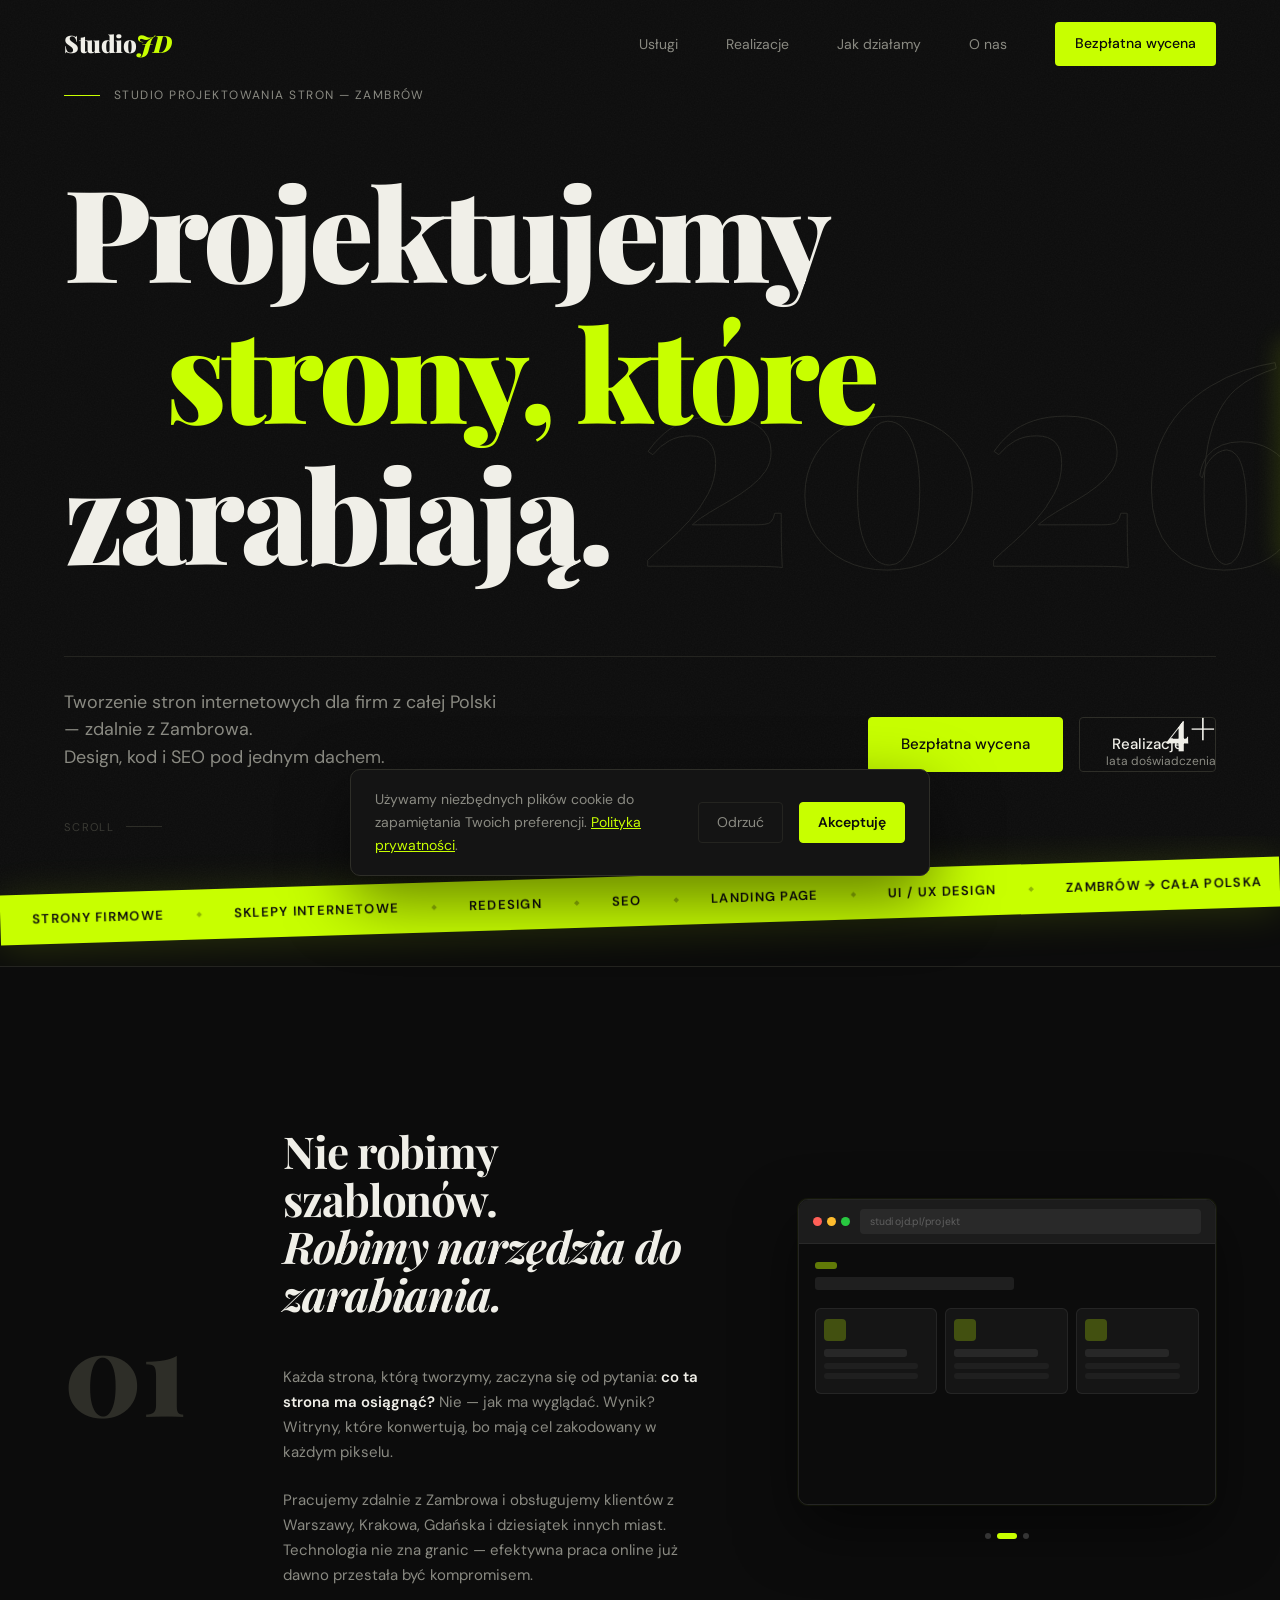
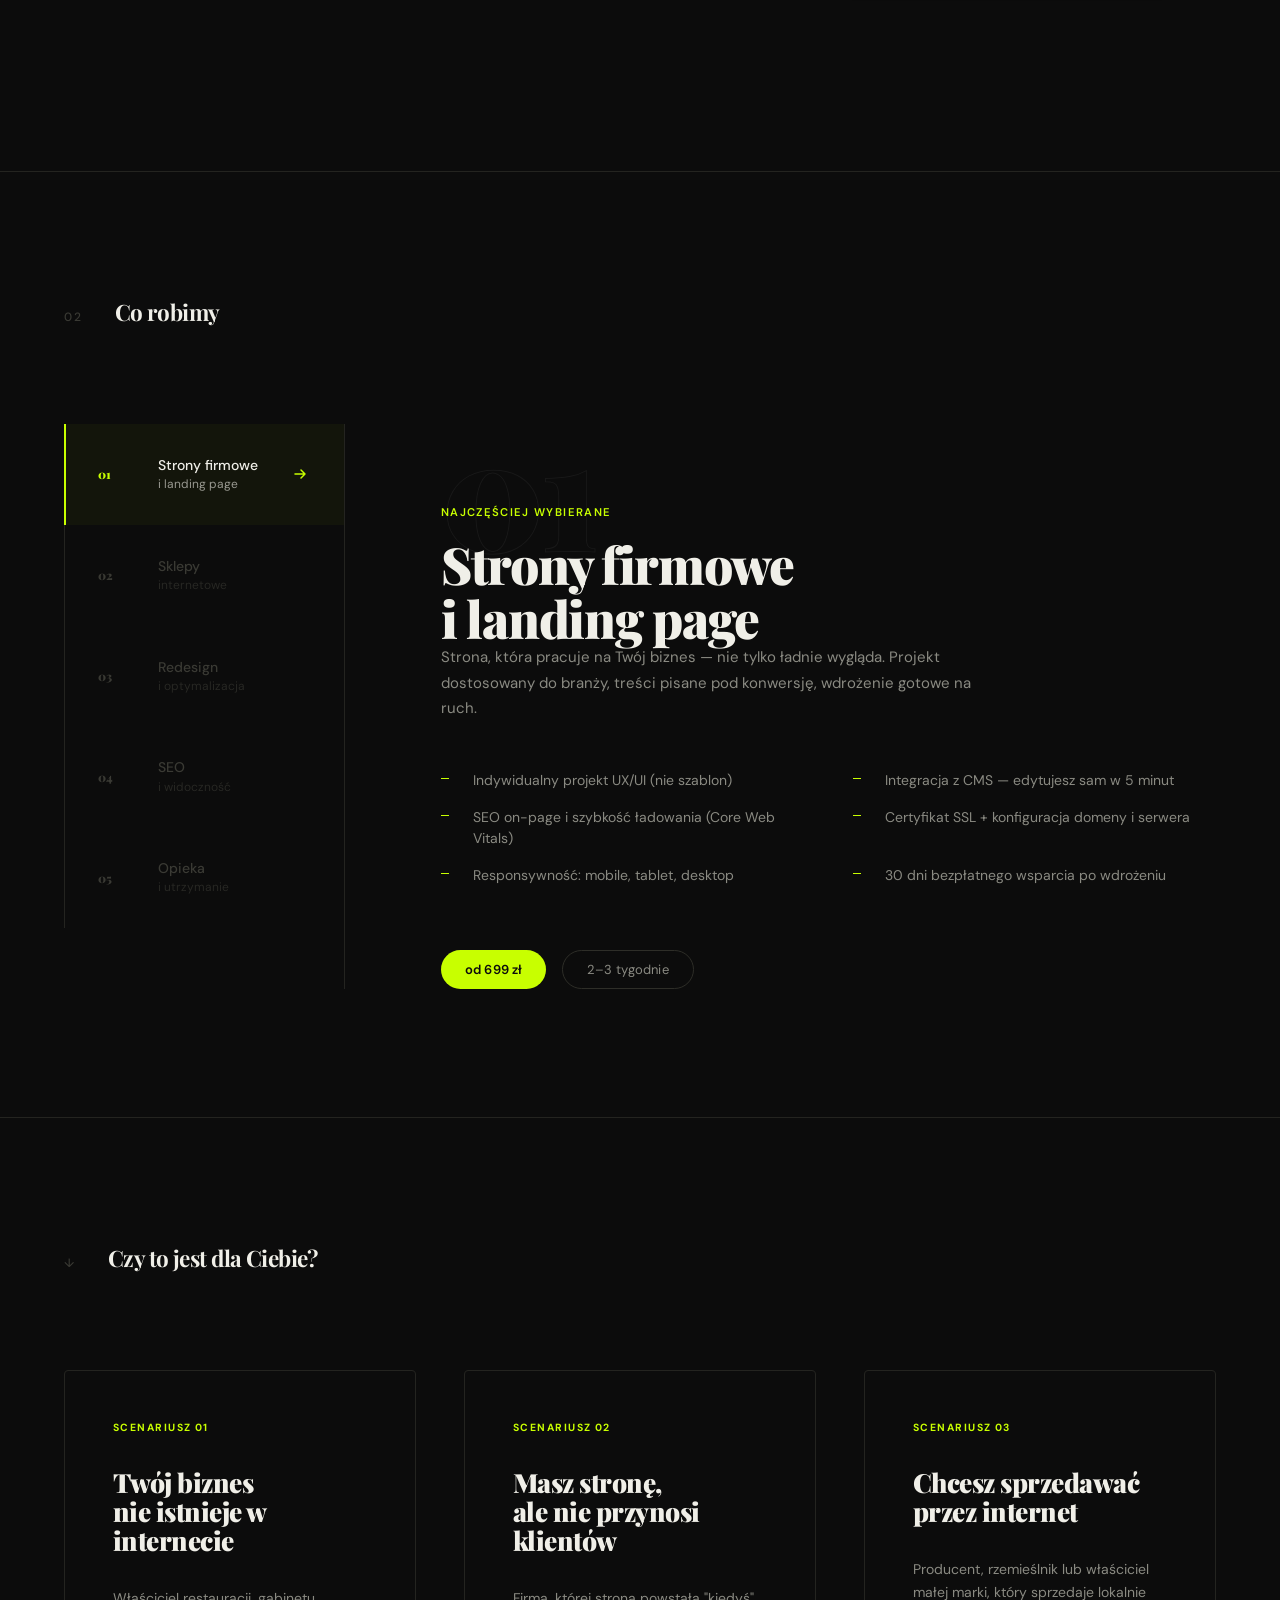
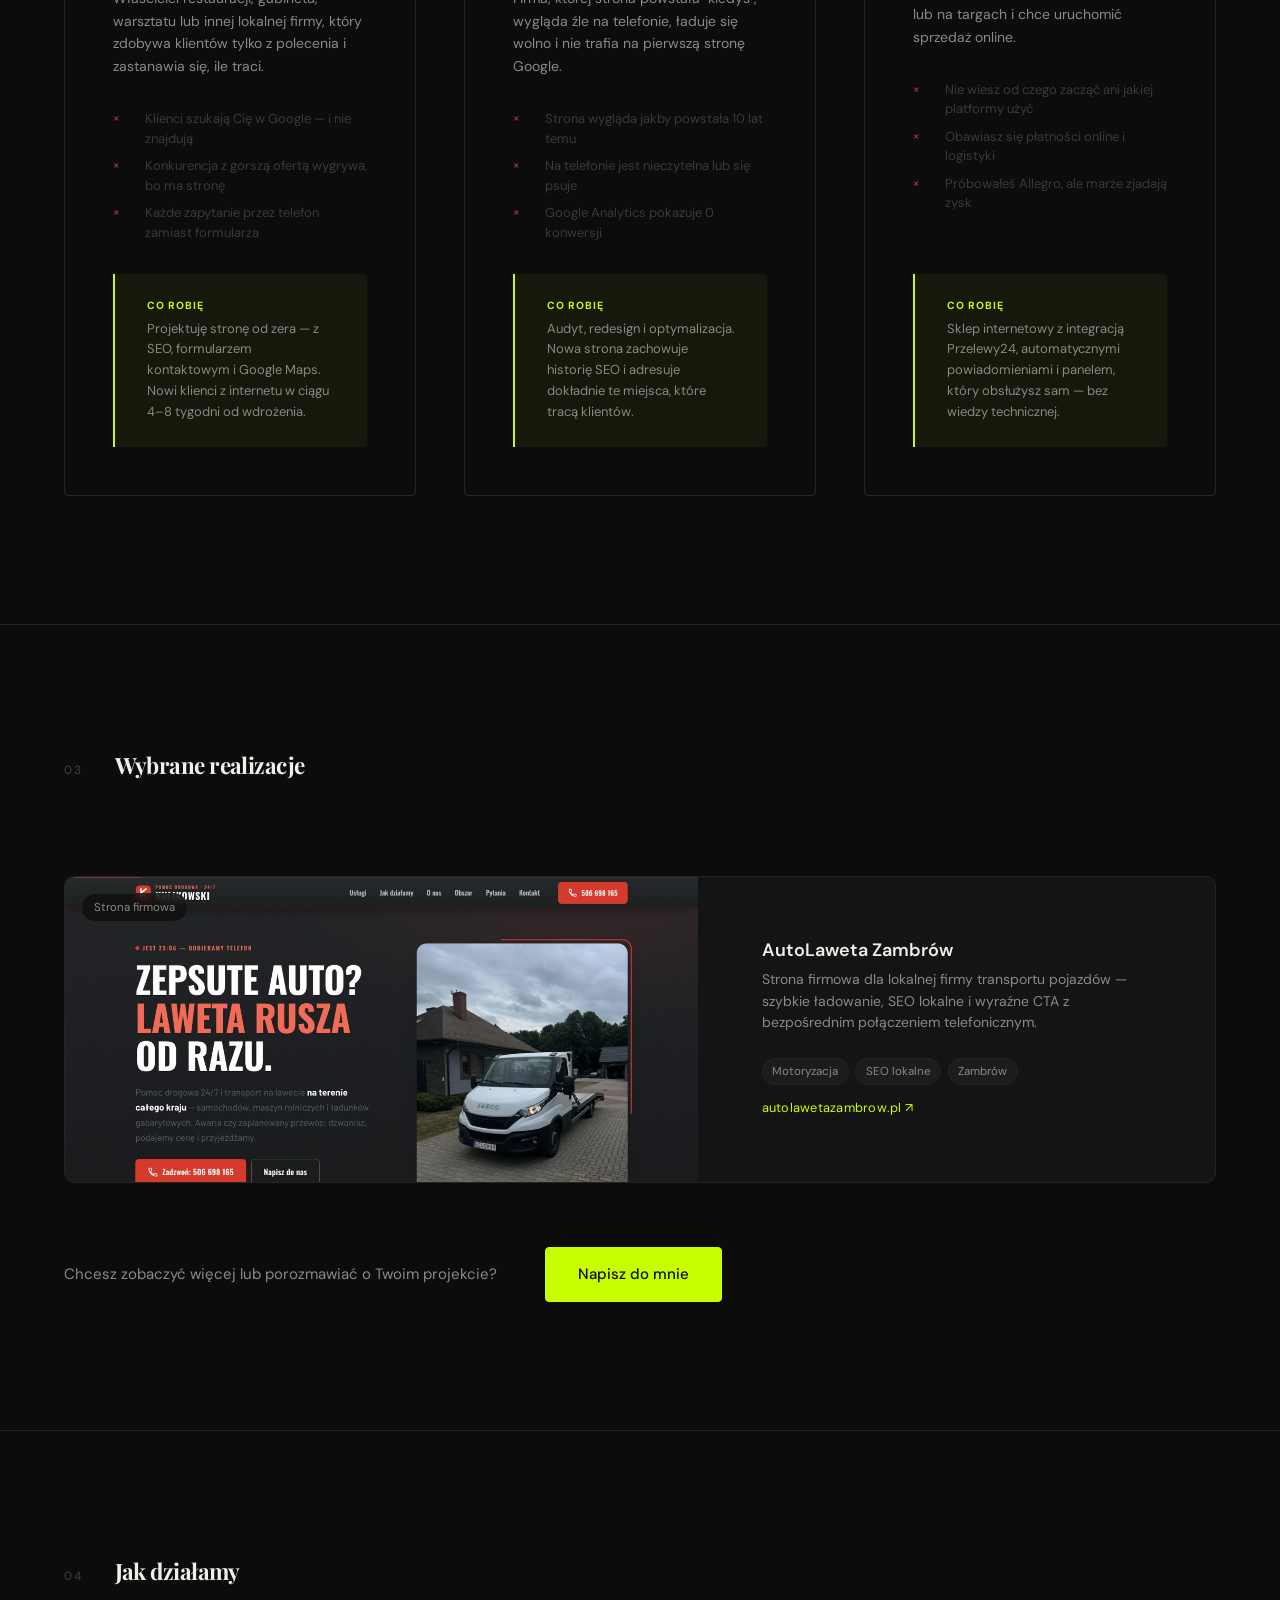
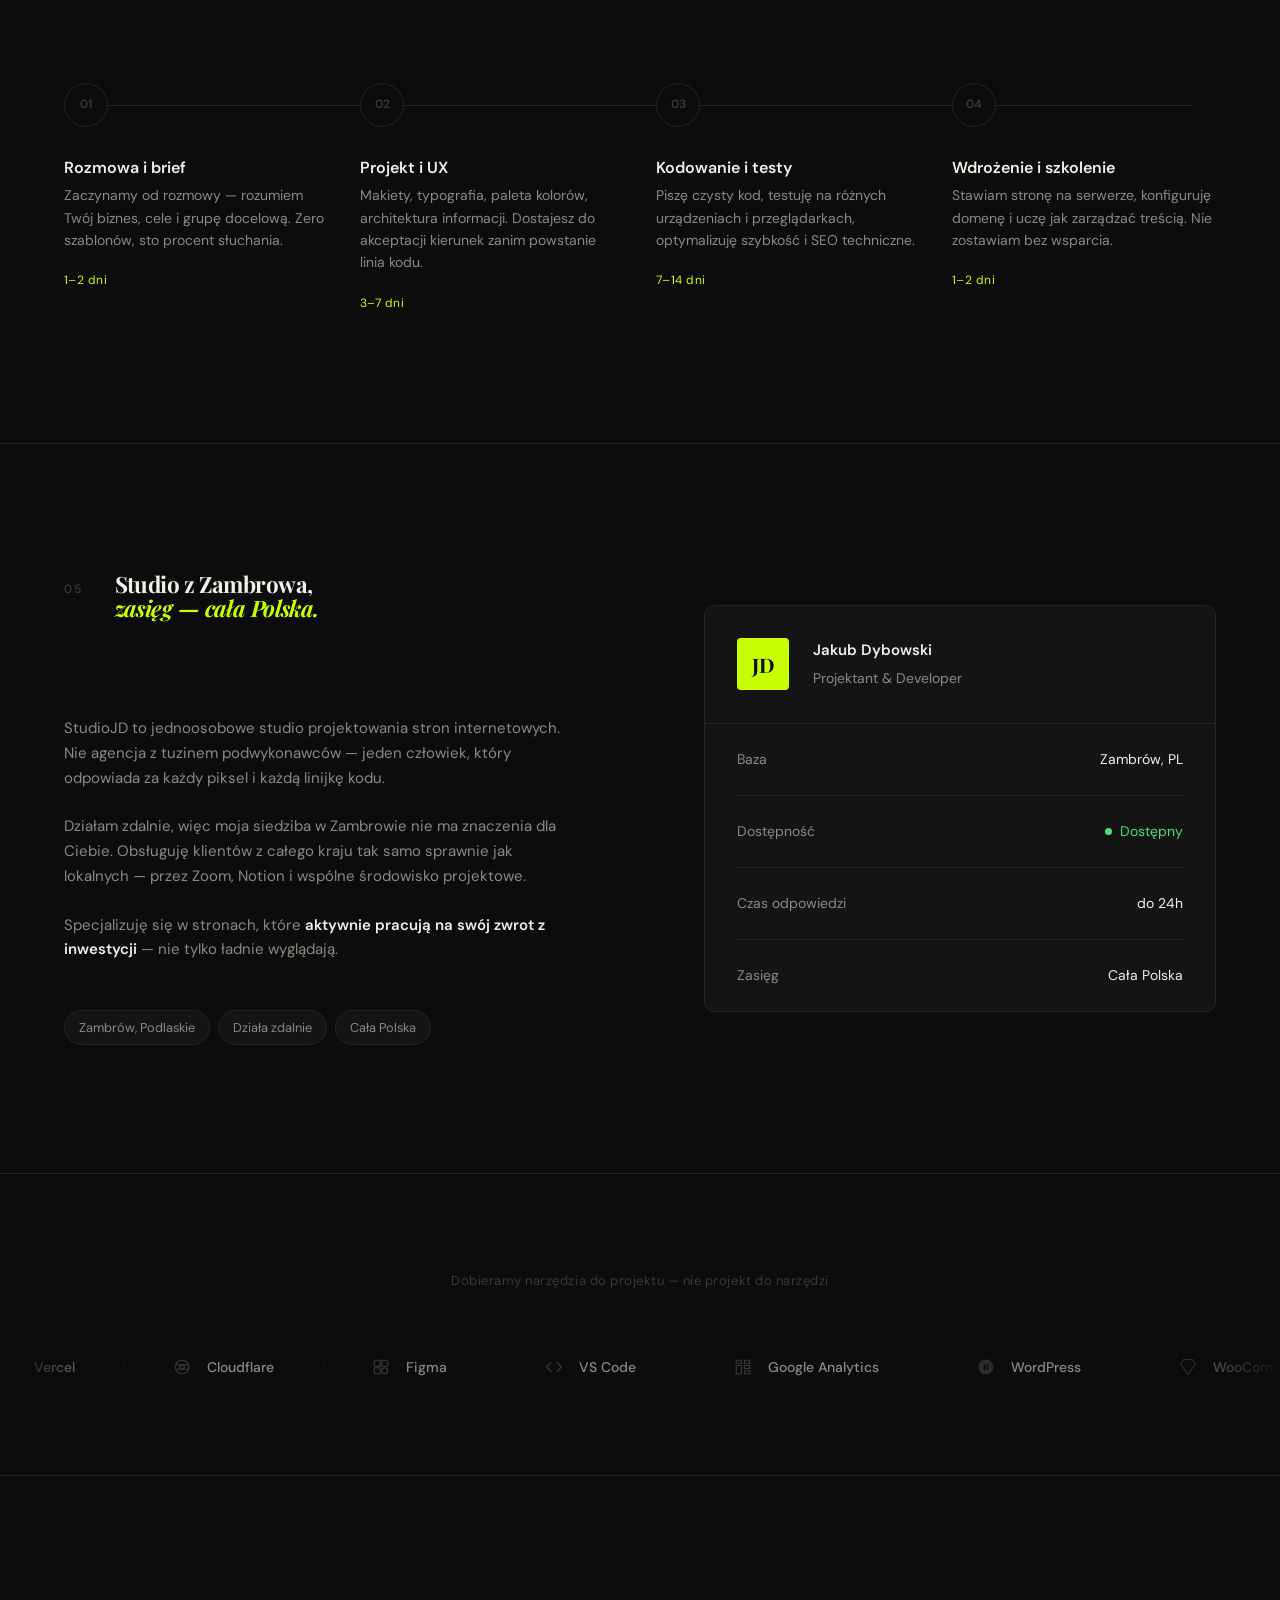
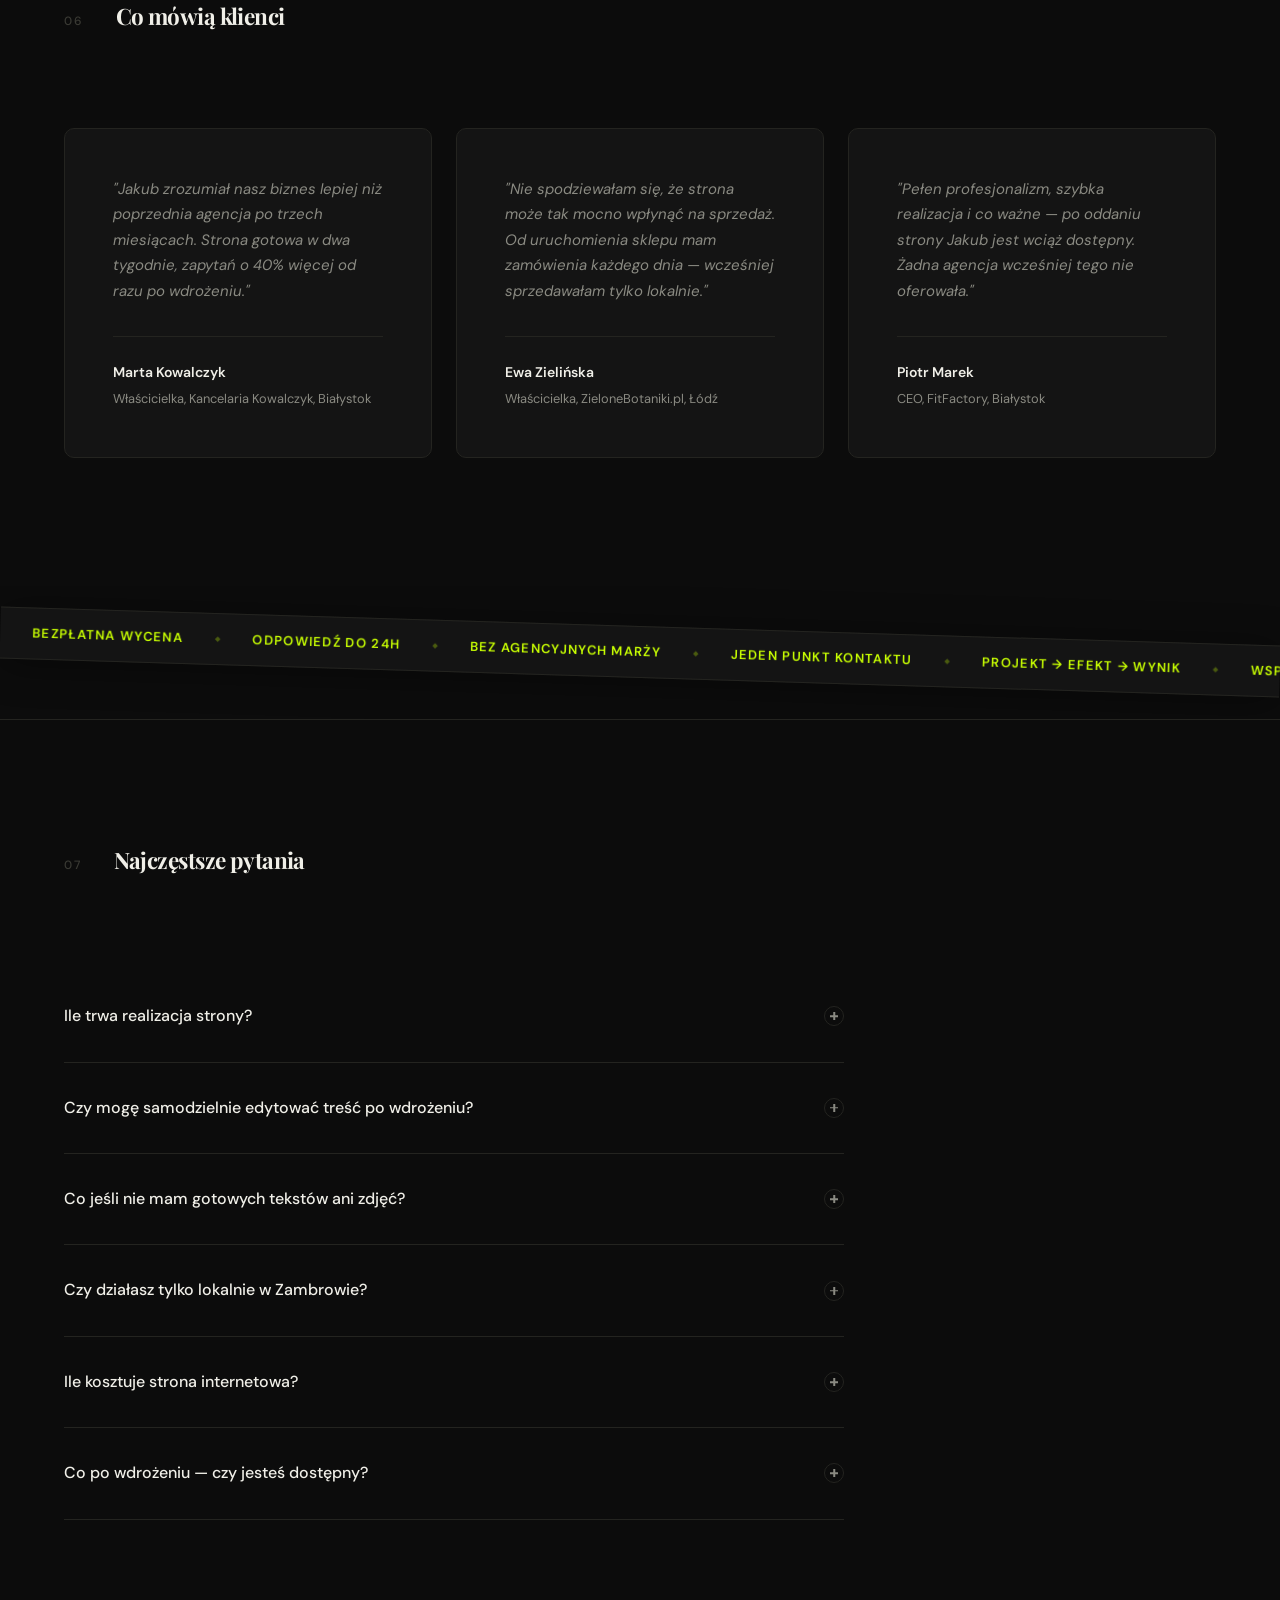
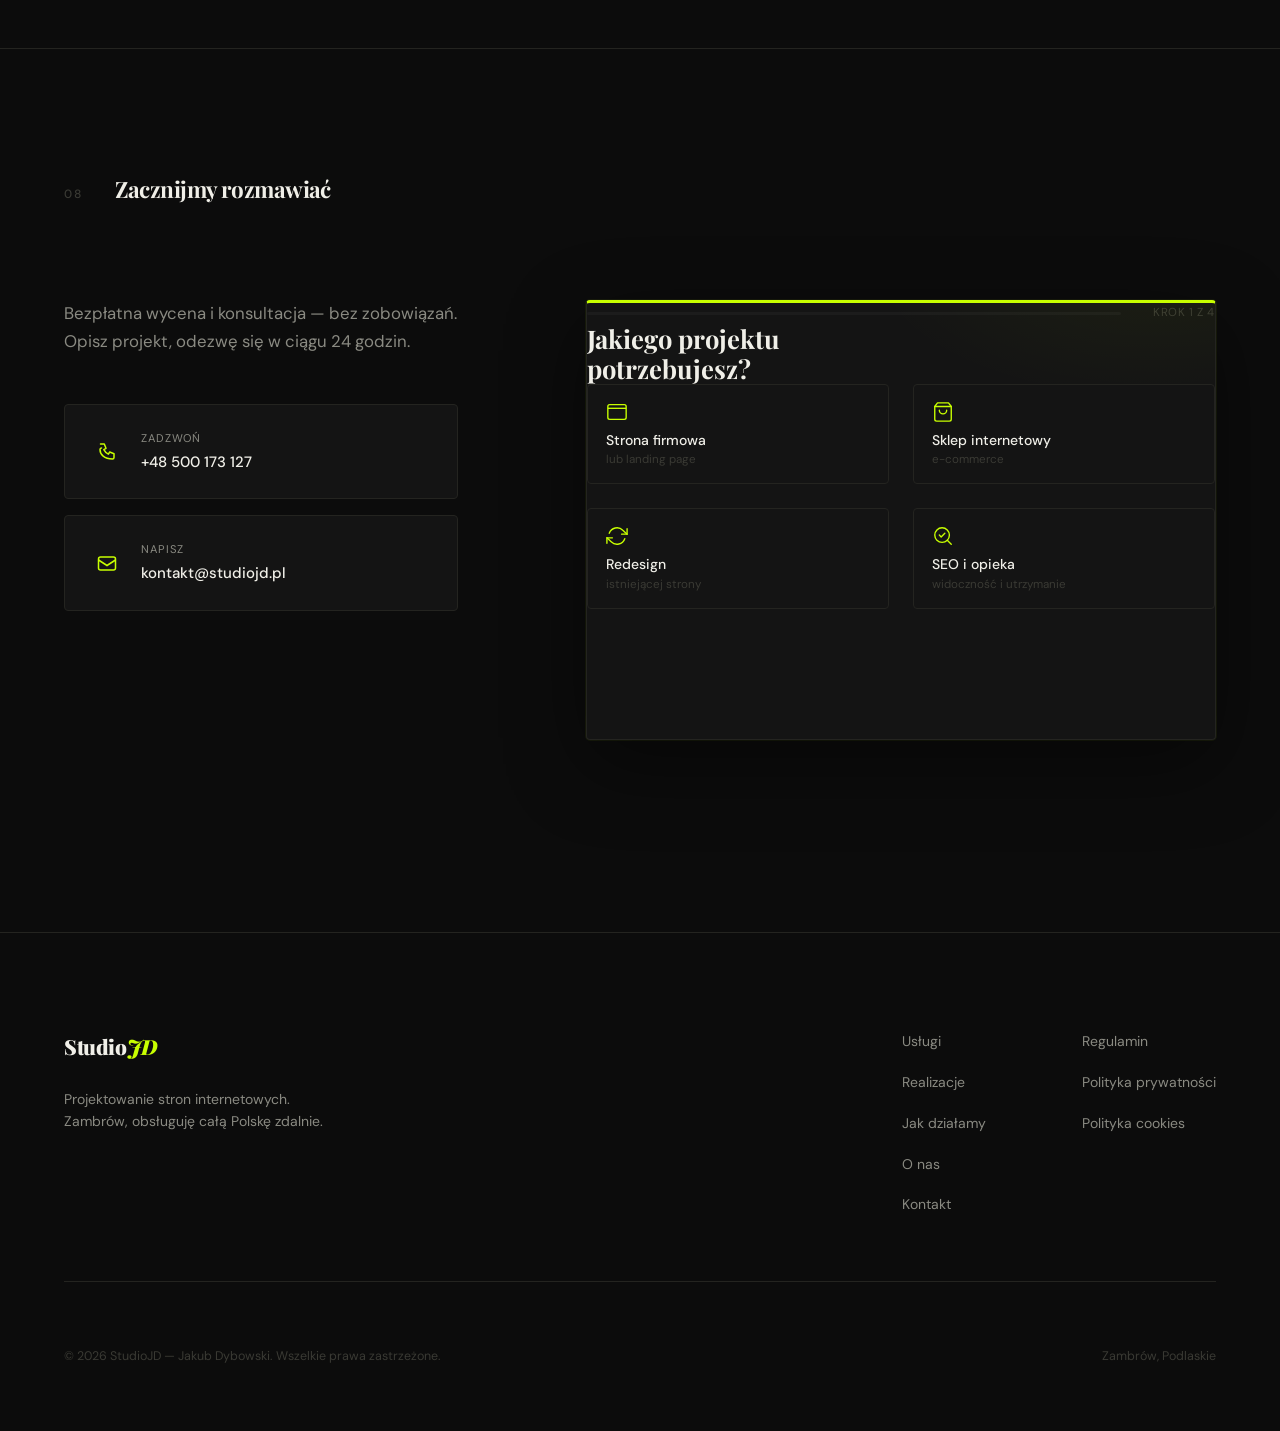
==== commit cc92a3d5: "revert: move blog/performance/a11y changes to the wersja-testowa branch Reverts 6128047 and 387df3e " ====
--- a/index.html
+++ b/index.html
@@ -32,8 +32,10 @@
 
   <link rel="canonical" href="https://www.studiojd.pl/">
 
-  <link rel="preload" href="/fonts/playfair-display-normal-latin.woff2" as="font" type="font/woff2" crossorigin>
-  <link rel="preload" href="/fonts/dm-sans-normal-latin.woff2" as="font" type="font/woff2" crossorigin>
+  <!-- Fonts -->
+  <link rel="preconnect" href="https://fonts.googleapis.com">
+  <link rel="preconnect" href="https://fonts.gstatic.com" crossorigin>
+  <link href="https://fonts.googleapis.com/css2?family=Playfair+Display:ital,wght@0,700;0,900;1,400;1,700&family=DM+Sans:wght@300;400;500;600&display=swap" rel="stylesheet">
 
   <link rel="stylesheet" href="css/style.css">
 
@@ -214,11 +216,18 @@
         <li><a href="#realizacje">Realizacje</a></li>
         <li><a href="#proces">Jak działamy</a></li>
         <li><a href="#o-nas">O nas</a></li>
-        <li><a href="/blog">Blog</a></li>
         <li><a href="#kontakt" class="nav__cta">Bezpłatna wycena</a></li>
       </ul>
     </nav>
   </header>
+
+  <!-- PAGE LOADER -->
+  <div id="pageLoader" aria-hidden="true" role="presentation">
+    <div class="loader__inner">
+      <span class="loader__logo">Studio<strong>JD</strong></span>
+      <div class="loader__bar"><div class="loader__fill"></div></div>
+    </div>
+  </div>
 
   <main id="main">
 
@@ -397,28 +406,28 @@
         <div class="services__layout reveal-up">
 
           <!-- Lewy panel: nawigacja -->
-          <nav class="services__nav" aria-label="Nawigacja usług" role="tablist">
-            <button class="svc-tab is-active" data-svc="0" role="tab" aria-selected="true" aria-controls="svc-panel-0" id="svc-tab-0">
+          <nav class="services__nav" aria-label="Nawigacja usług">
+            <button class="svc-tab is-active" data-svc="0" aria-selected="true">
               <span class="svc-tab__num" aria-hidden="true">01</span>
               <span class="svc-tab__name">Strony firmowe<br><small>i landing page</small></span>
               <svg class="svc-tab__arrow" width="16" height="16" viewBox="0 0 16 16" fill="none" aria-hidden="true"><path d="M3 8h10M9 4l4 4-4 4" stroke="currentColor" stroke-width="1.5" stroke-linecap="round" stroke-linejoin="round"/></svg>
             </button>
-            <button class="svc-tab" data-svc="1" role="tab" aria-selected="false" aria-controls="svc-panel-1" id="svc-tab-1">
+            <button class="svc-tab" data-svc="1" aria-selected="false">
               <span class="svc-tab__num" aria-hidden="true">02</span>
               <span class="svc-tab__name">Sklepy<br><small>internetowe</small></span>
               <svg class="svc-tab__arrow" width="16" height="16" viewBox="0 0 16 16" fill="none" aria-hidden="true"><path d="M3 8h10M9 4l4 4-4 4" stroke="currentColor" stroke-width="1.5" stroke-linecap="round" stroke-linejoin="round"/></svg>
             </button>
-            <button class="svc-tab" data-svc="2" role="tab" aria-selected="false" aria-controls="svc-panel-2" id="svc-tab-2">
+            <button class="svc-tab" data-svc="2" aria-selected="false">
               <span class="svc-tab__num" aria-hidden="true">03</span>
               <span class="svc-tab__name">Redesign<br><small>i optymalizacja</small></span>
               <svg class="svc-tab__arrow" width="16" height="16" viewBox="0 0 16 16" fill="none" aria-hidden="true"><path d="M3 8h10M9 4l4 4-4 4" stroke="currentColor" stroke-width="1.5" stroke-linecap="round" stroke-linejoin="round"/></svg>
             </button>
-            <button class="svc-tab" data-svc="3" role="tab" aria-selected="false" aria-controls="svc-panel-3" id="svc-tab-3">
+            <button class="svc-tab" data-svc="3" aria-selected="false">
               <span class="svc-tab__num" aria-hidden="true">04</span>
               <span class="svc-tab__name">SEO<br><small>i widoczność</small></span>
               <svg class="svc-tab__arrow" width="16" height="16" viewBox="0 0 16 16" fill="none" aria-hidden="true"><path d="M3 8h10M9 4l4 4-4 4" stroke="currentColor" stroke-width="1.5" stroke-linecap="round" stroke-linejoin="round"/></svg>
             </button>
-            <button class="svc-tab" data-svc="4" role="tab" aria-selected="false" aria-controls="svc-panel-4" id="svc-tab-4">
+            <button class="svc-tab" data-svc="4" aria-selected="false">
               <span class="svc-tab__num" aria-hidden="true">05</span>
               <span class="svc-tab__name">Opieka<br><small>i utrzymanie</small></span>
               <svg class="svc-tab__arrow" width="16" height="16" viewBox="0 0 16 16" fill="none" aria-hidden="true"><path d="M3 8h10M9 4l4 4-4 4" stroke="currentColor" stroke-width="1.5" stroke-linecap="round" stroke-linejoin="round"/></svg>
@@ -428,7 +437,7 @@
           <!-- Prawy panel: treść -->
           <div class="services__content" aria-live="polite">
 
-            <div class="svc-panel is-active" data-panel="0" role="tabpanel" id="svc-panel-0" aria-labelledby="svc-tab-0">
+            <div class="svc-panel is-active" data-panel="0">
               <span class="svc-panel__ghost" aria-hidden="true">01</span>
               <p class="svc-panel__label">Najczęściej wybierane</p>
               <h3 class="svc-panel__title">Strony firmowe<br>i landing page</h3>
@@ -447,7 +456,7 @@
               </div>
             </div>
 
-            <div class="svc-panel" data-panel="1" role="tabpanel" id="svc-panel-1" aria-labelledby="svc-tab-1">
+            <div class="svc-panel" data-panel="1">
               <span class="svc-panel__ghost" aria-hidden="true">02</span>
               <p class="svc-panel__label">E-commerce</p>
               <h3 class="svc-panel__title">Sklepy<br>internetowe</h3>
@@ -466,7 +475,7 @@
               </div>
             </div>
 
-            <div class="svc-panel" data-panel="2" role="tabpanel" id="svc-panel-2" aria-labelledby="svc-tab-2">
+            <div class="svc-panel" data-panel="2">
               <span class="svc-panel__ghost" aria-hidden="true">03</span>
               <p class="svc-panel__label">Dla istniejących firm</p>
               <h3 class="svc-panel__title">Redesign<br>i optymalizacja</h3>
@@ -485,7 +494,7 @@
               </div>
             </div>
 
-            <div class="svc-panel" data-panel="3" role="tabpanel" id="svc-panel-3" aria-labelledby="svc-tab-3">
+            <div class="svc-panel" data-panel="3">
               <span class="svc-panel__ghost" aria-hidden="true">04</span>
               <p class="svc-panel__label">Widoczność online</p>
               <h3 class="svc-panel__title">SEO<br>i widoczność w Google</h3>
@@ -504,7 +513,7 @@
               </div>
             </div>
 
-            <div class="svc-panel" data-panel="4" role="tabpanel" id="svc-panel-4" aria-labelledby="svc-tab-4">
+            <div class="svc-panel" data-panel="4">
               <span class="svc-panel__ghost" aria-hidden="true">05</span>
               <p class="svc-panel__label">Spokój ducha</p>
               <h3 class="svc-panel__title">Opieka<br>i utrzymanie</h3>
@@ -816,9 +825,6 @@
     </section>
 
     <!-- ══════════════════════════════ OPINIE -->
-    <!-- OPINIE — ukryte: przykładowe opinie nie pochodziły od prawdziwych klientów
-         (publikowanie fikcyjnych opinii to nieuczciwa praktyka rynkowa, art. 7 pkt 23b UPNPR).
-         Odkomentuj dopiero po podmianie na prawdziwe opinie za zgodą klientów.
     <section class="testimonials" id="opinie" aria-labelledby="testimonials-heading">
       <div class="container">
         <div class="section-header">
@@ -853,7 +859,6 @@
         </div>
       </div>
     </section>
-    -->
 
     <!-- ══════════════════════════════ TICKER 2 -->
     <div class="ticker-outer ticker-outer--reverse" aria-hidden="true">
@@ -879,7 +884,7 @@
     <section class="faq" id="faq" aria-labelledby="faq-heading">
       <div class="container">
         <div class="section-header">
-          <span class="section-number" aria-hidden="true">06</span>
+          <span class="section-number" aria-hidden="true">07</span>
           <h2 class="section-heading reveal-up" id="faq-heading">Najczęstsze pytania</h2>
         </div>
 
@@ -963,7 +968,7 @@
     <section class="contact" id="kontakt" aria-labelledby="contact-heading">
       <div class="container">
         <div class="section-header">
-          <span class="section-number" aria-hidden="true">07</span>
+          <span class="section-number" aria-hidden="true">08</span>
           <h2 class="section-heading reveal-up" id="contact-heading">Zacznijmy rozmawiać</h2>
         </div>
 
@@ -999,7 +1004,7 @@
           <div class="quiz" id="contactQuiz" role="region" aria-label="Formularz wyceny">
 
             <div class="quiz__head">
-              <div class="quiz__progress" role="progressbar" aria-label="Postęp formularza wyceny" aria-valuemin="0" aria-valuemax="100" aria-valuenow="0">
+              <div class="quiz__progress" role="progressbar" aria-valuemin="0" aria-valuemax="100" aria-valuenow="0">
                 <div class="quiz__fill" id="quizFill"></div>
               </div>
               <span class="quiz__label" id="quizLabel" aria-live="polite">Krok 1 z 4</span>
@@ -1146,7 +1151,6 @@
             <li><a href="#realizacje">Realizacje</a></li>
             <li><a href="#proces">Jak działamy</a></li>
             <li><a href="#o-nas">O nas</a></li>
-            <li><a href="/blog">Blog</a></li>
             <li><a href="#kontakt">Kontakt</a></li>
           </ul>
           <ul role="list">
--- a/css/style.css
+++ b/css/style.css
@@ -1,56 +1,3 @@
-/* ════════════════════════════════════════════
-   FONTY — hostowane lokalnie (szybszy LCP, brak zapytań do Google)
-════════════════════════════════════════════ */
-@font-face {
-  font-family: 'DM Sans';
-  font-style: normal;
-  font-weight: 300 600;
-  font-display: swap;
-  src: url('/fonts/dm-sans-normal-latin-ext.woff2') format('woff2');
-  unicode-range: U+0100-02BA, U+02BD-02C5, U+02C7-02CC, U+02CE-02D7, U+02DD-02FF, U+0304, U+0308, U+0329, U+1D00-1DBF, U+1E00-1E9F, U+1EF2-1EFF, U+2020, U+20A0-20AB, U+20AD-20C4, U+2113, U+2C60-2C7F, U+A720-A7FF;
-}
-@font-face {
-  font-family: 'DM Sans';
-  font-style: normal;
-  font-weight: 300 600;
-  font-display: swap;
-  src: url('/fonts/dm-sans-normal-latin.woff2') format('woff2');
-  unicode-range: U+0000-00FF, U+0131, U+0152-0153, U+02BB-02BC, U+02C6, U+02DA, U+02DC, U+0304, U+0308, U+0329, U+2000-206F, U+20AC, U+2122, U+2191, U+2193, U+2212, U+2215, U+FEFF, U+FFFD;
-}
-@font-face {
-  font-family: 'Playfair Display';
-  font-style: italic;
-  font-weight: 400 700;
-  font-display: swap;
-  src: url('/fonts/playfair-display-italic-latin-ext.woff2') format('woff2');
-  unicode-range: U+0100-02BA, U+02BD-02C5, U+02C7-02CC, U+02CE-02D7, U+02DD-02FF, U+0304, U+0308, U+0329, U+1D00-1DBF, U+1E00-1E9F, U+1EF2-1EFF, U+2020, U+20A0-20AB, U+20AD-20C4, U+2113, U+2C60-2C7F, U+A720-A7FF;
-}
-@font-face {
-  font-family: 'Playfair Display';
-  font-style: italic;
-  font-weight: 400 700;
-  font-display: swap;
-  src: url('/fonts/playfair-display-italic-latin.woff2') format('woff2');
-  unicode-range: U+0000-00FF, U+0131, U+0152-0153, U+02BB-02BC, U+02C6, U+02DA, U+02DC, U+0304, U+0308, U+0329, U+2000-206F, U+20AC, U+2122, U+2191, U+2193, U+2212, U+2215, U+FEFF, U+FFFD;
-}
-@font-face {
-  font-family: 'Playfair Display';
-  font-style: normal;
-  font-weight: 700 900;
-  font-display: swap;
-  src: url('/fonts/playfair-display-normal-latin-ext.woff2') format('woff2');
-  unicode-range: U+0100-02BA, U+02BD-02C5, U+02C7-02CC, U+02CE-02D7, U+02DD-02FF, U+0304, U+0308, U+0329, U+1D00-1DBF, U+1E00-1E9F, U+1EF2-1EFF, U+2020, U+20A0-20AB, U+20AD-20C4, U+2113, U+2C60-2C7F, U+A720-A7FF;
-}
-@font-face {
-  font-family: 'Playfair Display';
-  font-style: normal;
-  font-weight: 700 900;
-  font-display: swap;
-  src: url('/fonts/playfair-display-normal-latin.woff2') format('woff2');
-  unicode-range: U+0000-00FF, U+0131, U+0152-0153, U+02BB-02BC, U+02C6, U+02DA, U+02DC, U+0304, U+0308, U+0329, U+2000-206F, U+20AC, U+2122, U+2191, U+2193, U+2212, U+2215, U+FEFF, U+FFFD;
-}
-
-
 /* ════════════════════════════════════════════
    TOKENS
 ════════════════════════════════════════════ */
@@ -62,7 +9,7 @@
   --accent-2:  #9ECC00;
   --text:      #F0EFE8;
   --text-2:    #8A8A82;
-  --text-3:    #80807A; /* min. 4.5:1 na --bg i --bg-2 (WCAG AA) */
+  --text-3:    #3A3A34;
   --border:    #242420;
   --border-2:  #2E2E28;
   --green:     #4ADE80;
@@ -1932,6 +1879,54 @@
 .btn-cookie-accept:hover { background: var(--text); transform: translateY(-1px); }
 
 /* ════════════════════════════════════════════
+   PAGE LOADER
+════════════════════════════════════════════ */
+#pageLoader {
+  position: fixed;
+  inset: 0;
+  z-index: 9999;
+  background: var(--bg);
+  display: flex;
+  align-items: center;
+  justify-content: center;
+  transition: opacity 0.5s var(--ease);
+}
+#pageLoader.is-done {
+  opacity: 0;
+  pointer-events: none;
+}
+.loader__inner {
+  display: flex;
+  flex-direction: column;
+  align-items: center;
+  gap: var(--s5);
+}
+.loader__logo {
+  font-family: var(--font-sans);
+  font-size: clamp(2rem, 5vw, 2.75rem);
+  font-weight: 300;
+  color: var(--text);
+  letter-spacing: -0.03em;
+}
+.loader__logo strong {
+  font-weight: 900;
+  color: var(--accent);
+}
+.loader__bar {
+  width: 160px;
+  height: 1px;
+  background: rgba(255,255,255,0.1);
+  overflow: hidden;
+}
+.loader__fill {
+  height: 100%;
+  width: 0;
+  background: var(--accent);
+  animation: loaderFill 1.3s var(--ease) forwards;
+}
+@keyframes loaderFill { to { width: 100%; } }
+
+/* ════════════════════════════════════════════
    DLA KOGO
 ════════════════════════════════════════════ */
 .forwho {
@@ -2143,6 +2138,7 @@
 
 /* prefers-reduced-motion */
 @media (prefers-reduced-motion: reduce) {
+  .loader__fill { animation: none; width: 100%; }
   .techstack__track { animation: none; }
   .float-cta { transition: none; }
 }
@@ -2229,212 +2225,3 @@
   .hero__heading { font-size: clamp(2rem, 13.5vw, 5.5rem); }
   .hero__line--accent { margin-left: clamp(0.75rem, 5vw, 3rem); }
 }
-
-/* ════════════════════════════════════════════
-   BLOG — lista wpisów i artykuł
-   Układ redakcyjny: wiersze zamiast kart, wąska kolumna do czytania.
-════════════════════════════════════════════ */
-.blog-hero {
-  padding-block: clamp(8rem, 18vw, 12rem) var(--s8);
-  border-bottom: 1px solid var(--border);
-}
-.blog-hero__label {
-  font-size: 0.78rem;
-  letter-spacing: 0.18em;
-  text-transform: uppercase;
-  color: var(--text-3);
-  margin-bottom: var(--s3);
-}
-.blog-hero__title {
-  font-size: clamp(2.75rem, 8vw, 6.5rem);
-  letter-spacing: -0.035em;
-  max-width: 14ch;
-}
-.blog-hero__title em { color: var(--accent); font-style: italic; }
-.blog-hero__lead {
-  margin-top: var(--s4);
-  max-width: 52ch;
-  color: var(--text-2);
-  font-size: clamp(1rem, 1.4vw, 1.15rem);
-  line-height: 1.7;
-}
-
-.post-list { list-style: none; padding: 0; margin: 0; }
-.post-row { border-bottom: 1px solid var(--border); }
-.post-row__link {
-  display: grid;
-  grid-template-columns: 4rem 1fr auto;
-  gap: var(--s4);
-  align-items: start;
-  padding-block: var(--s6);
-  color: inherit;
-  text-decoration: none;
-}
-.post-row__num {
-  font-size: 0.78rem;
-  letter-spacing: 0.15em;
-  color: var(--text-3);
-  padding-top: 0.55rem;
-}
-.post-row__cat {
-  display: inline-block;
-  font-size: 0.72rem;
-  letter-spacing: 0.14em;
-  text-transform: uppercase;
-  color: var(--accent);
-  margin-bottom: var(--s1);
-}
-.post-row__title {
-  font-size: clamp(1.5rem, 3.2vw, 2.4rem);
-  letter-spacing: -0.02em;
-  max-width: 28ch;
-  transition: color var(--t) var(--ease);
-}
-.post-row__excerpt {
-  margin-top: var(--s2);
-  max-width: 62ch;
-  color: var(--text-2);
-  line-height: 1.7;
-}
-.post-row__meta {
-  margin-top: var(--s2);
-  font-size: 0.82rem;
-  color: var(--text-3);
-}
-.post-row__arrow {
-  width: 3rem; height: 3rem;
-  display: grid; place-items: center;
-  border: 1px solid var(--border-2);
-  border-radius: 50%;
-  color: var(--text-2);
-  transition: transform var(--t) var(--ease), background var(--t) var(--ease), color var(--t) var(--ease), border-color var(--t) var(--ease);
-}
-.post-row__link:hover .post-row__title { color: var(--accent); }
-.post-row__link:hover .post-row__arrow {
-  background: var(--accent); border-color: var(--accent); color: var(--bg);
-  transform: translateX(4px) rotate(-45deg);
-}
-.post-row__link:focus-visible { outline: 2px solid var(--accent); outline-offset: 6px; }
-
-/* Artykuł */
-.article { padding-block: clamp(8rem, 16vw, 11rem) var(--s12); }
-.article__inner { max-width: 44rem; margin-inline: auto; }
-.article__crumbs {
-  font-size: 0.82rem; color: var(--text-3); margin-bottom: var(--s4);
-}
-.article__crumbs a { color: var(--text-2); text-decoration: none; }
-.article__crumbs a:hover { color: var(--accent); }
-.article__cat {
-  font-size: 0.72rem; letter-spacing: 0.14em; text-transform: uppercase; color: var(--accent);
-}
-.article__title {
-  margin-top: var(--s2);
-  font-size: clamp(2.2rem, 5.5vw, 3.9rem);
-  letter-spacing: -0.03em;
-}
-.article__meta {
-  margin-top: var(--s3);
-  padding-bottom: var(--s4);
-  border-bottom: 1px solid var(--border);
-  font-size: 0.85rem; color: var(--text-3);
-  display: flex; flex-wrap: wrap; gap: 0.35rem 1.25rem;
-}
-.article__lead {
-  margin-top: var(--s4);
-  font-size: clamp(1.1rem, 1.7vw, 1.3rem);
-  line-height: 1.65;
-  color: var(--text);
-}
-.prose { margin-top: var(--s4); color: #C9C8C0; font-size: 1.0625rem; line-height: 1.8; }
-.prose > * + * { margin-top: 1.15em; }
-.prose h2 {
-  margin-top: 2.2em;
-  font-size: clamp(1.5rem, 3vw, 2.1rem);
-  color: var(--text);
-  letter-spacing: -0.02em;
-}
-.prose h3 { margin-top: 1.8em; font-size: 1.25rem; color: var(--text); }
-.prose strong { color: var(--text); font-weight: 600; }
-.prose a { color: var(--accent); text-underline-offset: 3px; }
-.prose a:hover { color: var(--text); }
-.prose ul, .prose ol { padding-left: 1.3em; }
-.prose ul { list-style: none; }
-.prose ul li { position: relative; }
-.prose ul li::before {
-  content: ''; position: absolute; left: -1.1em; top: 0.78em;
-  width: 0.45em; height: 1px; background: var(--accent);
-}
-.prose ol { list-style: decimal; }
-.prose li + li { margin-top: 0.5em; }
-.prose sup a { text-decoration: none; font-size: 0.75em; }
-
-.keybox {
-  margin-top: var(--s6);
-  padding: var(--s4);
-  background: var(--bg-2);
-  border: 1px solid var(--border);
-  border-left: 3px solid var(--accent);
-  border-radius: var(--radius);
-}
-.keybox__title {
-  font-family: var(--font-sans);
-  font-size: 0.75rem; letter-spacing: 0.16em; text-transform: uppercase;
-  color: var(--accent); margin-bottom: var(--s2);
-}
-.keybox ul { list-style: none; padding: 0; margin: 0; }
-.keybox li { color: var(--text); line-height: 1.6; padding-left: 1.2em; position: relative; }
-.keybox li + li { margin-top: 0.6em; }
-.keybox li::before { content: '→'; position: absolute; left: 0; color: var(--accent); }
-
-.stat-callout {
-  display: grid; grid-template-columns: auto 1fr; gap: var(--s3); align-items: center;
-  padding-block: var(--s3);
-  border-top: 1px solid var(--border); border-bottom: 1px solid var(--border);
-}
-.stat-callout__num {
-  font-family: var(--font-serif); font-weight: 900;
-  font-size: clamp(2.5rem, 6vw, 3.75rem); line-height: 1; color: var(--accent);
-  letter-spacing: -0.03em;
-}
-.stat-callout__text { font-size: 0.98rem; line-height: 1.6; color: var(--text-2); }
-
-.prose table { width: 100%; border-collapse: collapse; font-size: 0.95rem; }
-.prose th, .prose td { text-align: left; padding: 0.7rem 0.75rem; border-bottom: 1px solid var(--border); vertical-align: top; }
-.prose th { color: var(--text); font-weight: 600; font-size: 0.82rem; letter-spacing: 0.04em; }
-.table-wrap { overflow-x: auto; -webkit-overflow-scrolling: touch; }
-
-.article-cta {
-  margin-top: var(--s8);
-  padding: clamp(1.75rem, 4vw, 2.75rem);
-  background: var(--accent); color: var(--bg);
-  border-radius: var(--radius-md);
-}
-.article-cta h2 { font-size: clamp(1.5rem, 3vw, 2rem); color: var(--bg); letter-spacing: -0.02em; }
-.article-cta p { margin-top: var(--s2); max-width: 46ch; line-height: 1.6; }
-.article-cta .btn {
-  margin-top: var(--s3); background: var(--bg); color: var(--text); border-color: var(--bg);
-}
-.article-cta .btn:hover { background: #222; }
-.article-cta .btn:focus-visible { outline-color: var(--bg); }
-
-.sources {
-  margin-top: var(--s8); padding-top: var(--s4);
-  border-top: 1px solid var(--border);
-  font-size: 0.85rem; color: var(--text-3); line-height: 1.6;
-}
-.sources h2 { font-family: var(--font-sans); font-size: 0.75rem; letter-spacing: 0.16em; text-transform: uppercase; color: var(--text-2); margin-bottom: var(--s2); }
-.sources ol { padding-left: 1.3em; list-style: decimal; }
-.sources li + li { margin-top: 0.5em; }
-.sources a { color: var(--text-2); word-break: break-word; }
-.sources a:hover { color: var(--accent); }
-
-.related { margin-top: var(--s8); }
-.related h2 { font-family: var(--font-sans); font-size: 0.75rem; letter-spacing: 0.16em; text-transform: uppercase; color: var(--text-2); margin-bottom: var(--s2); }
-.related a { display: block; padding-block: var(--s2); border-bottom: 1px solid var(--border); color: var(--text); text-decoration: none; font-family: var(--font-serif); font-size: 1.2rem; }
-.related a:hover { color: var(--accent); }
-
-@media (max-width: 640px) {
-  .post-row__link { grid-template-columns: 1fr; gap: var(--s2); padding-block: var(--s4); }
-  .post-row__num, .post-row__arrow { display: none; }
-  .stat-callout { grid-template-columns: 1fr; gap: var(--s1); }
-}
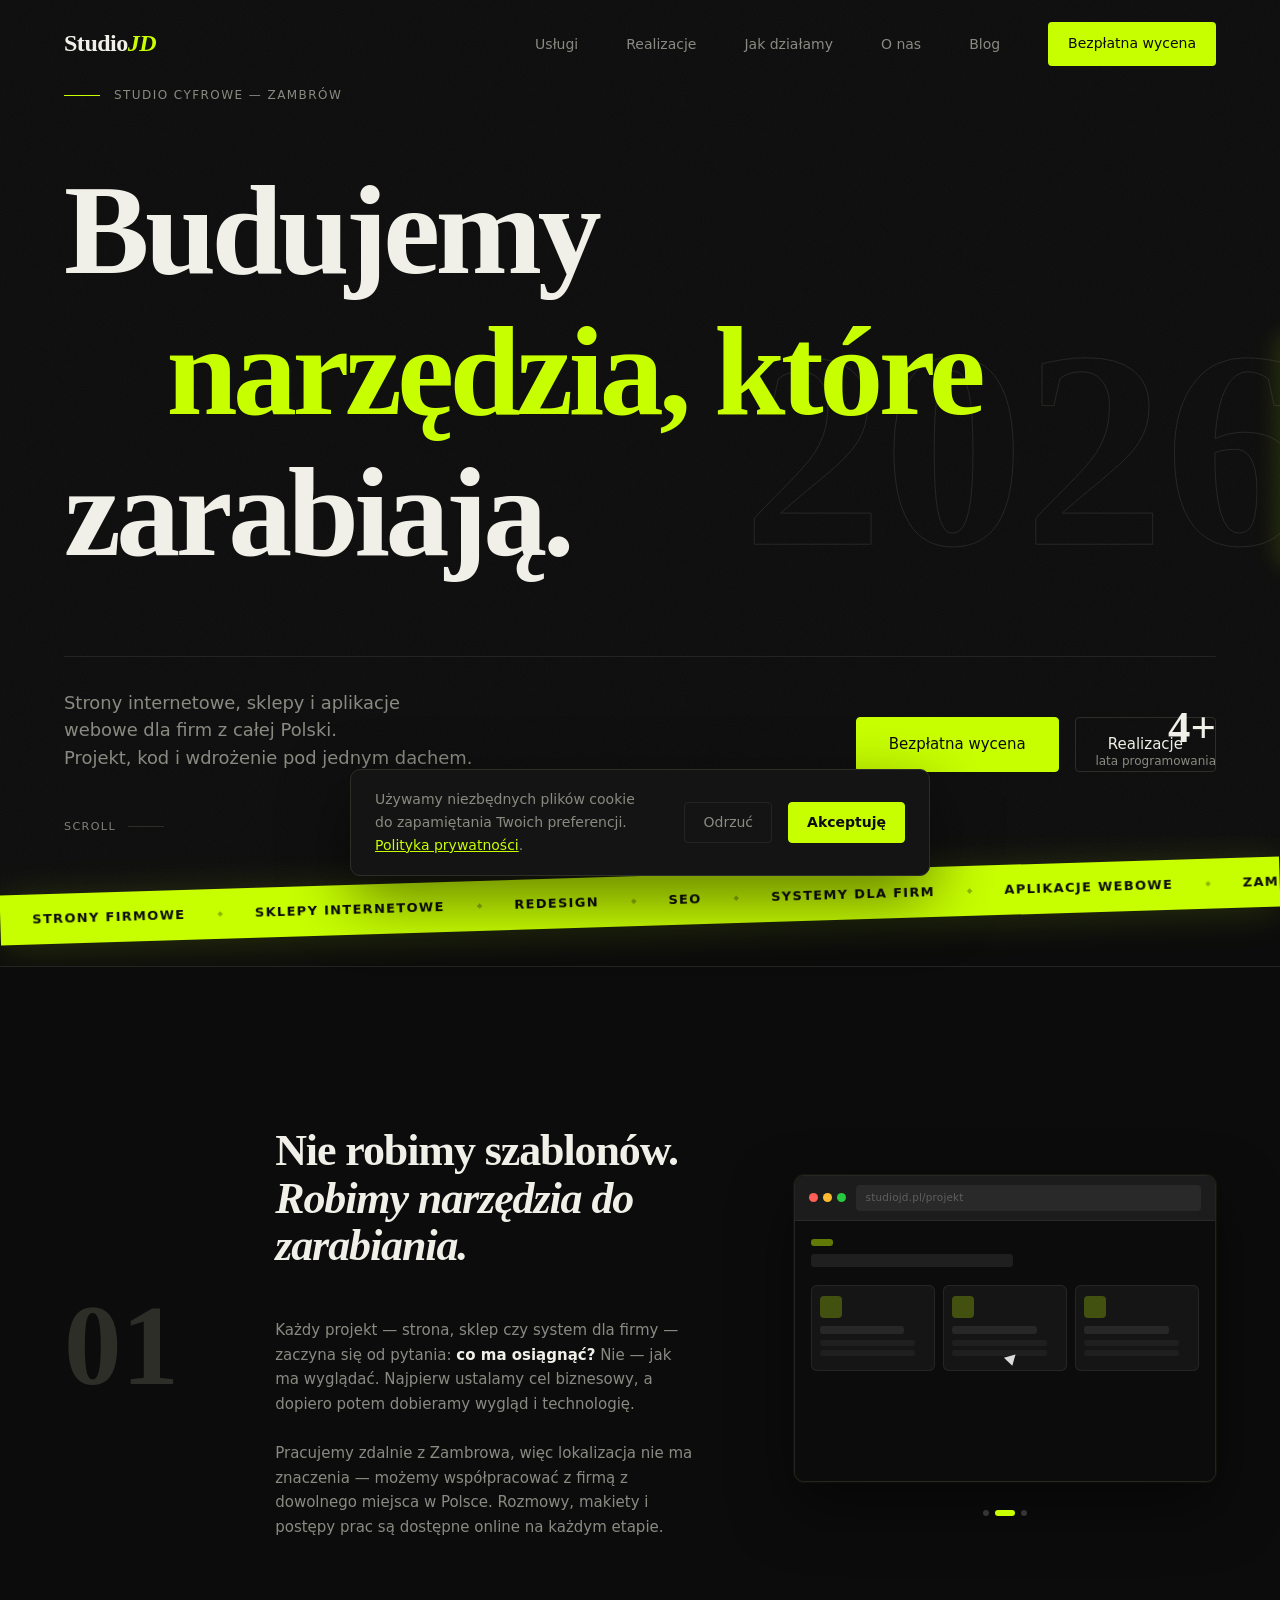
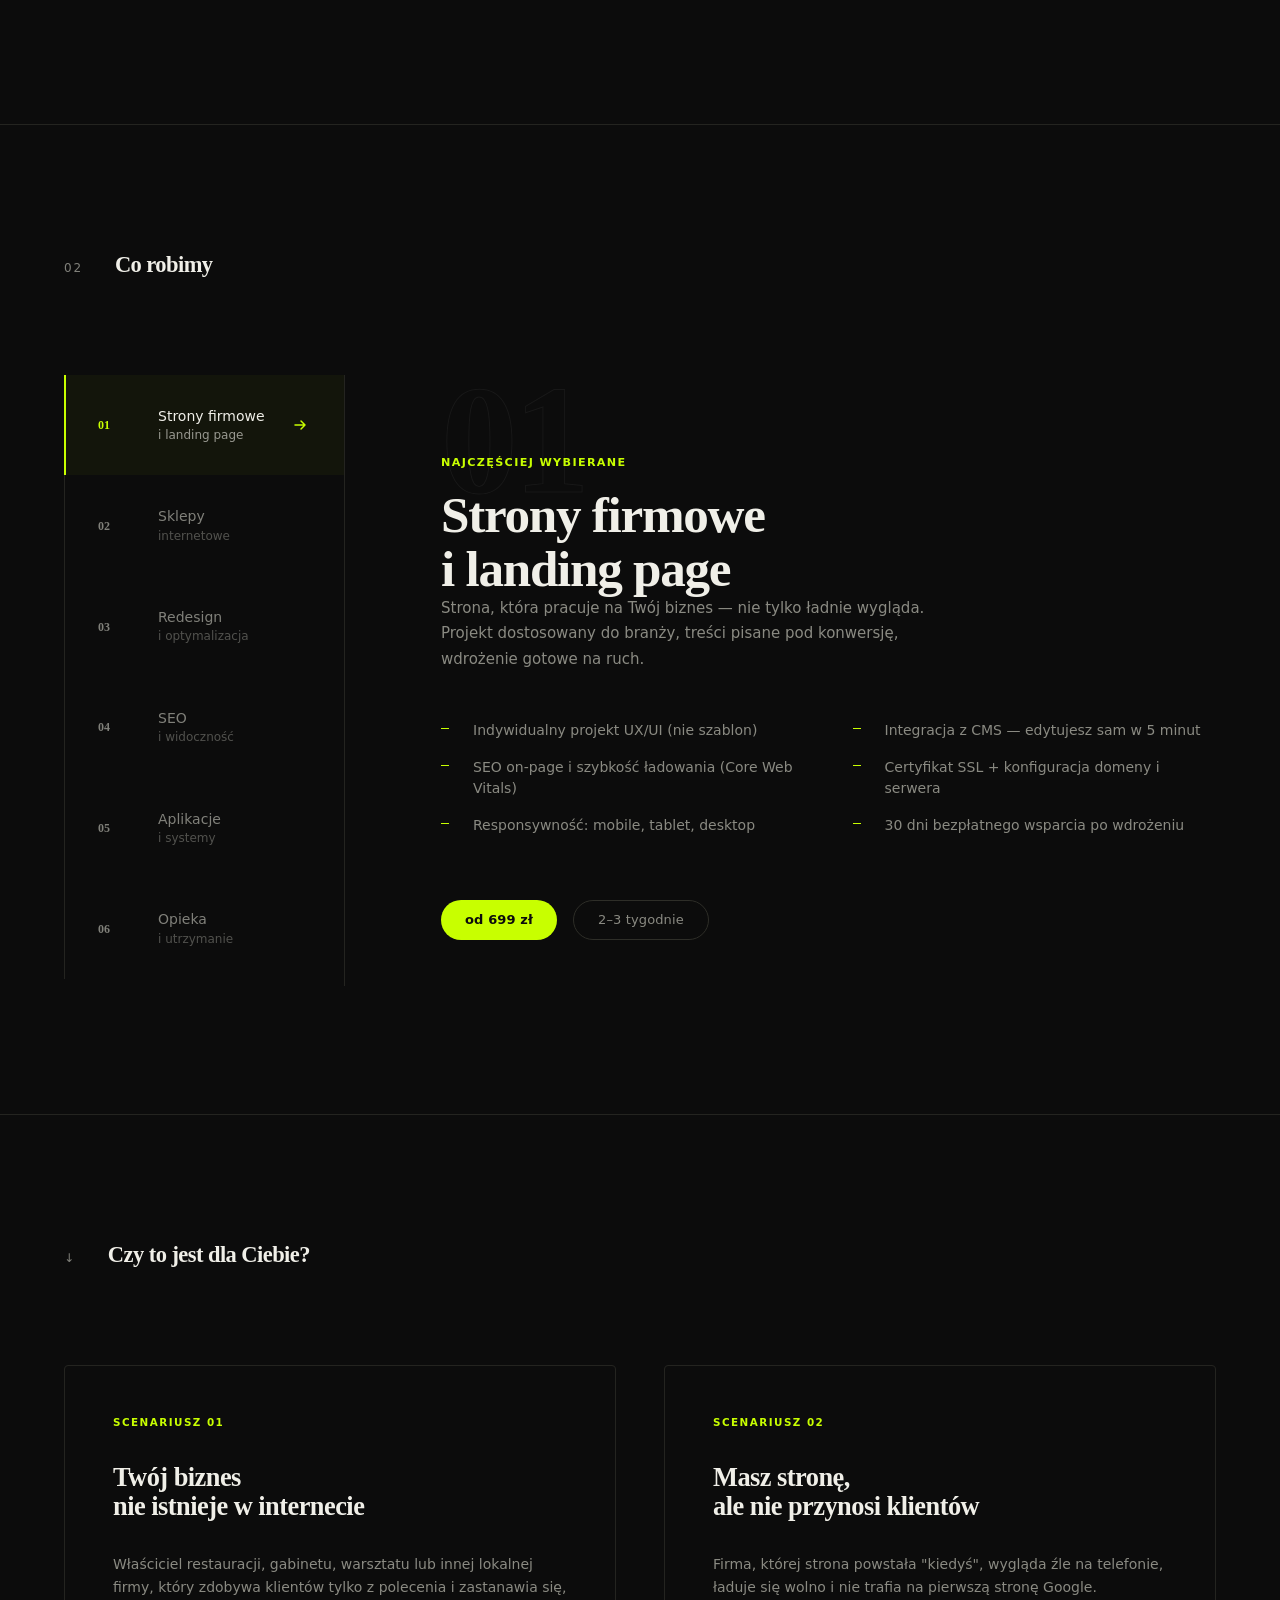
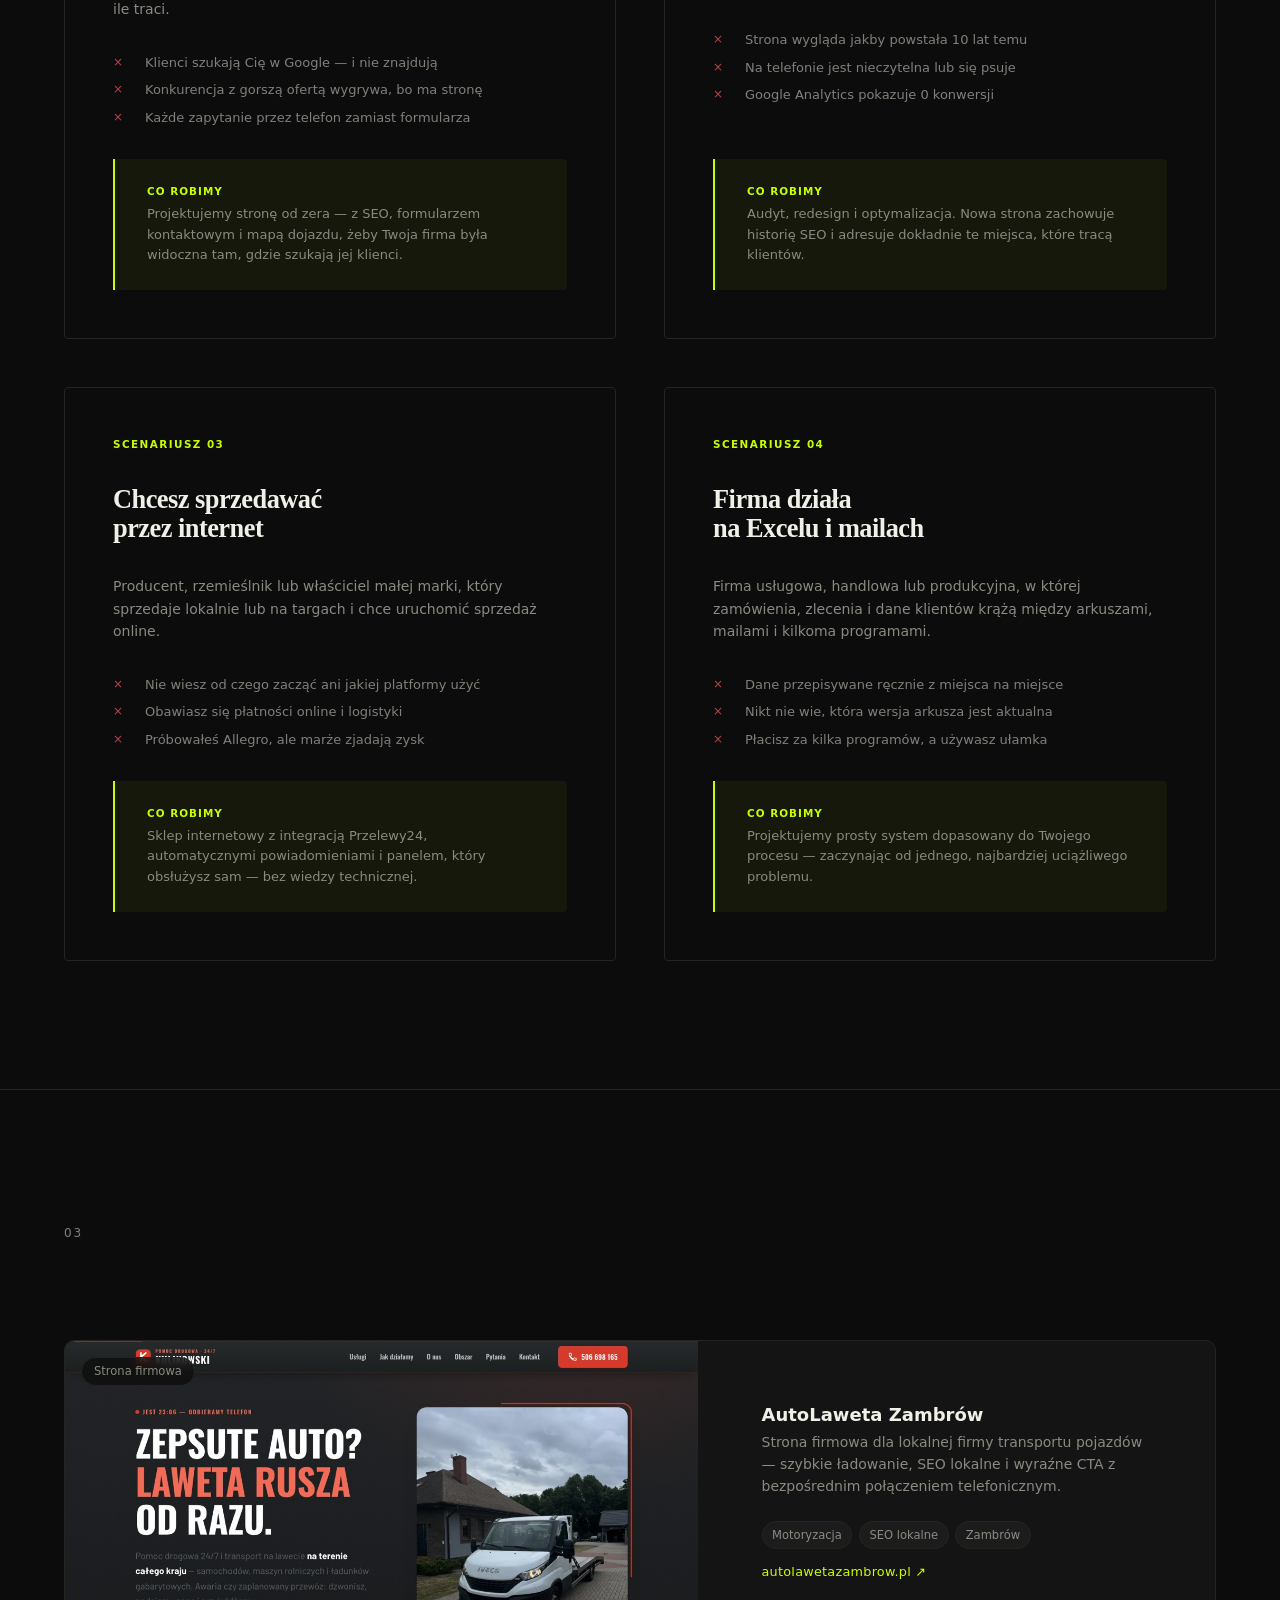
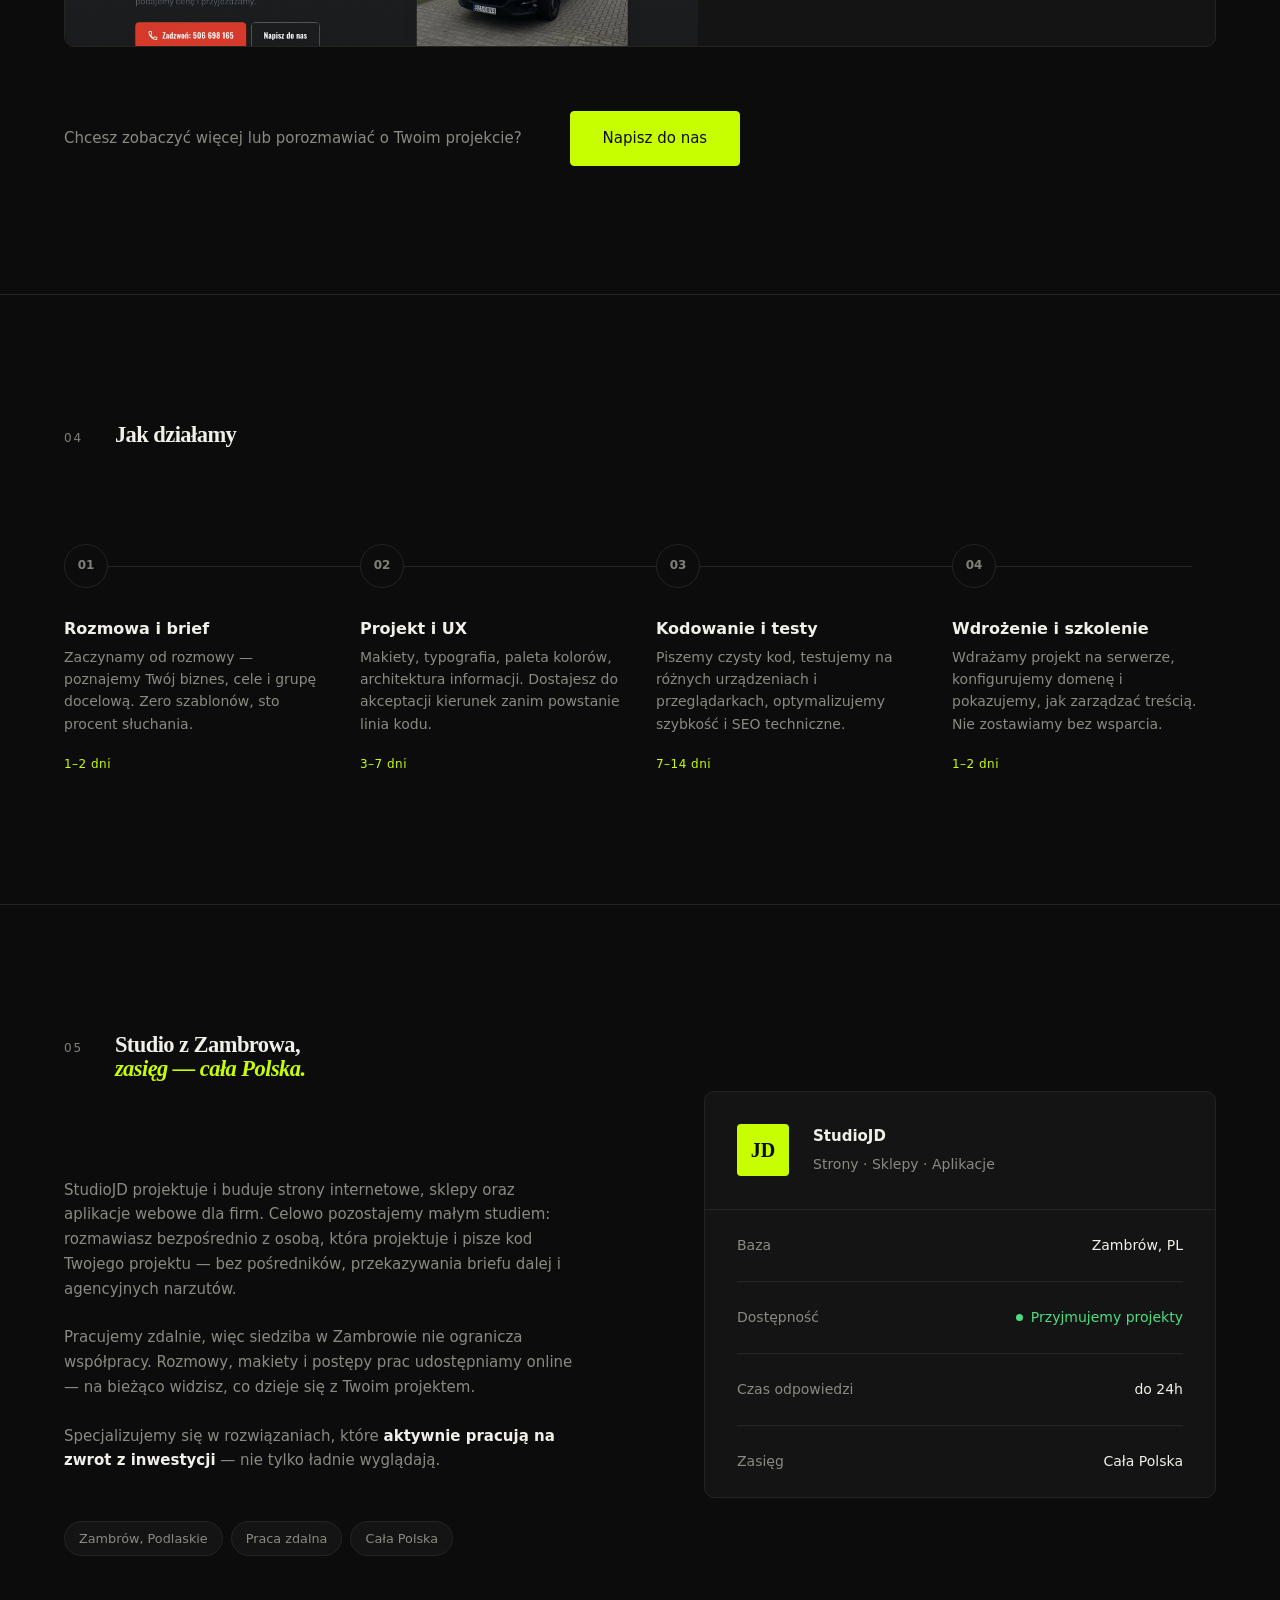
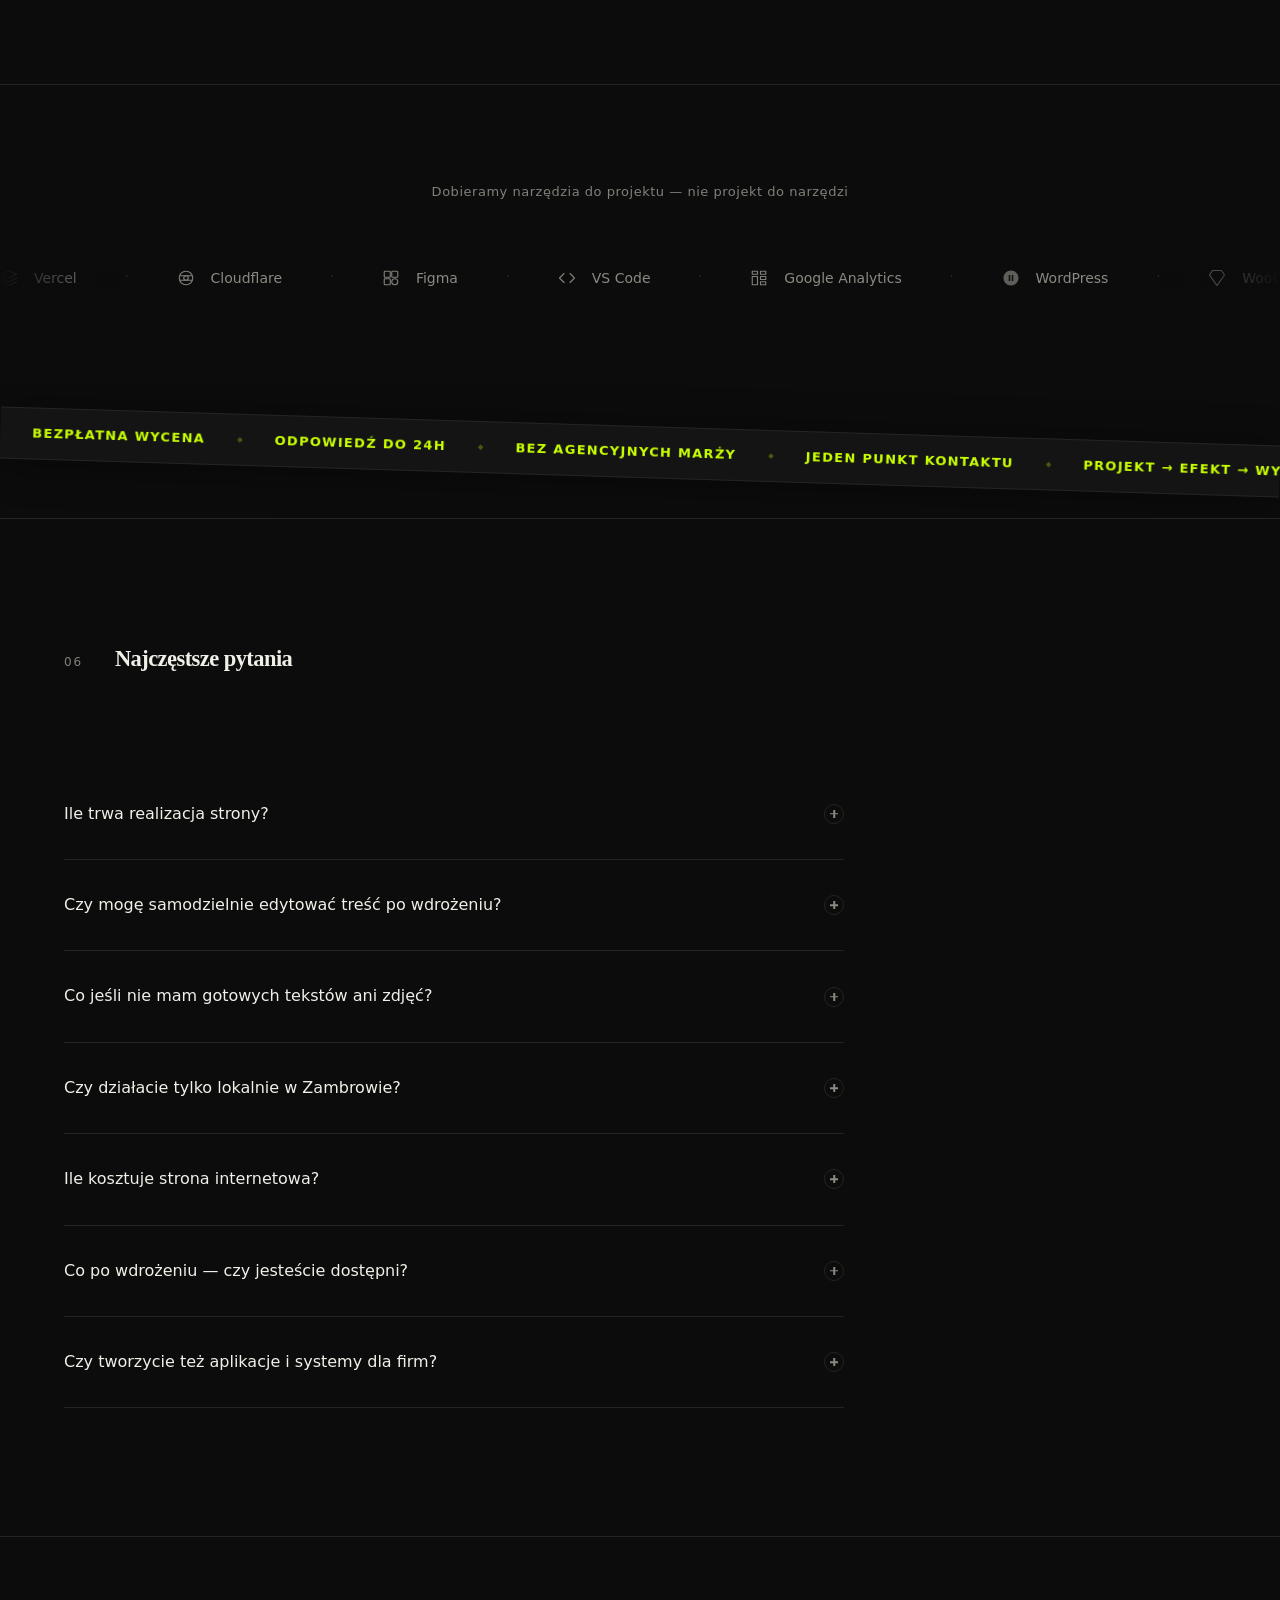
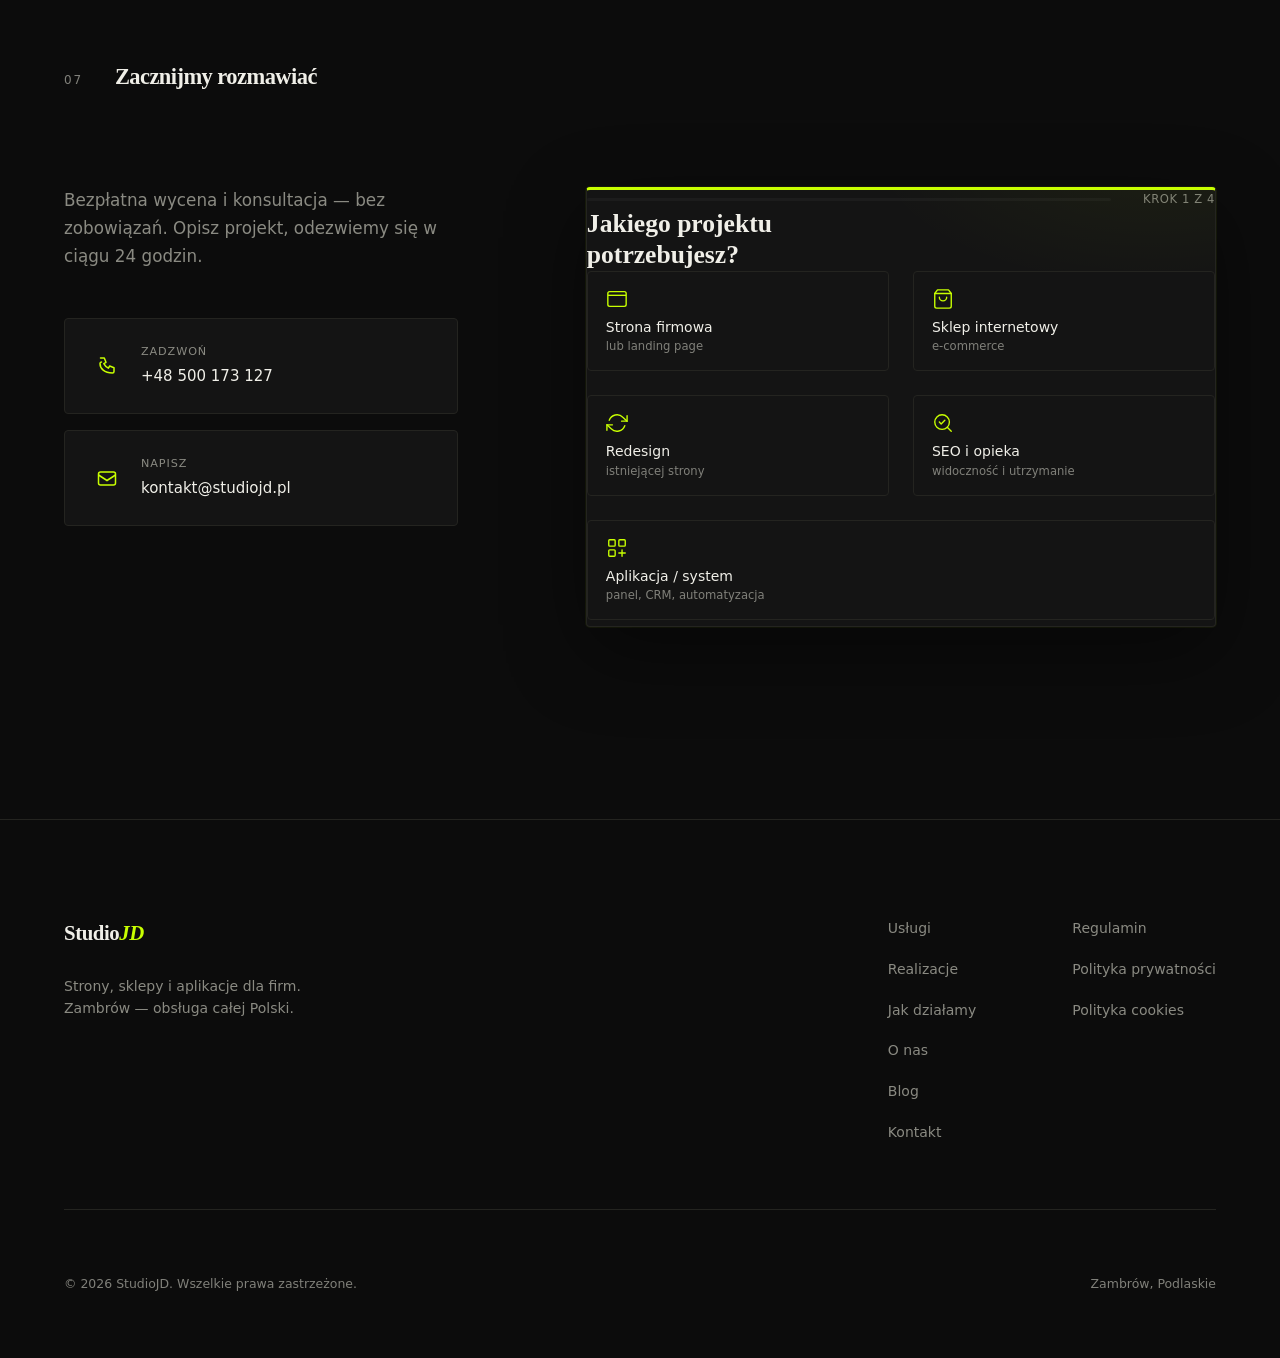
==== commit 034a8f9a: "feat: reposition as a company and add apps & systems offering - Company voice ("we") across hero, ma" ====
--- a/index.html
+++ b/index.html
@@ -4,10 +4,10 @@
   <meta charset="UTF-8">
   <meta name="google-site-verification" content="7tkcq6pdfMNKCq0IkVmjEem9DpP78c3rb8DEIvPOsKM">
   <meta name="viewport" content="width=device-width, initial-scale=1.0">
-  <title>Tworzenie stron internetowych dla firm — StudioJD | Zambrów, cała Polska</title>
-  <meta name="description" content="Tworzę strony internetowe i sklepy online dla firm z całej Polski. Projekt, kod i SEO pod jednym dachem. Od 699 zł. Bezpłatna wycena bez zobowiązań.">
-  <meta name="keywords" content="tworzenie stron internetowych, strony www dla firm, projektowanie stron internetowych, sklep internetowy, landing page, SEO, Zambrów, Podlaskie, cała Polska">
-  <meta name="author" content="Jakub Dybowski — StudioJD">
+  <title>Tworzenie stron internetowych i aplikacji dla firm — StudioJD | Zambrów</title>
+  <meta name="description" content="Tworzymy strony internetowe, sklepy online i aplikacje webowe dla firm z całej Polski. Projekt, kod i wdrożenie pod jednym dachem. Strony od 699 zł. Bezpłatna wycena.">
+  <meta name="keywords" content="tworzenie stron internetowych, strony www dla firm, aplikacje webowe dla firm, systemy dla firm, projektowanie stron internetowych, sklep internetowy, landing page, SEO, Zambrów, Podlaskie, cała Polska">
+  <meta name="author" content="StudioJD">
   <meta name="robots" content="index, follow, max-snippet:-1, max-image-preview:large, max-video-preview:-1">
 
   <!-- Favicon -->
@@ -18,24 +18,22 @@
   <!-- Open Graph -->
   <meta property="og:type" content="website">
   <meta property="og:url" content="https://www.studiojd.pl/">
-  <meta property="og:title" content="Tworzenie stron internetowych dla firm — StudioJD">
-  <meta property="og:description" content="Tworzę strony internetowe i sklepy online dla firm z całej Polski. Projekt, kod i SEO pod jednym dachem. Od 699 zł.">
+  <meta property="og:title" content="Strony, sklepy i aplikacje dla firm — StudioJD">
+  <meta property="og:description" content="Tworzymy strony internetowe, sklepy online i aplikacje webowe dla firm z całej Polski. Projekt, kod i wdrożenie pod jednym dachem.">
   <meta property="og:image" content="https://www.studiojd.pl/og-image.png">
   <meta property="og:image:width" content="1200">
   <meta property="og:image:height" content="630">
   <meta property="og:locale" content="pl_PL">
   <meta property="og:site_name" content="StudioJD">
   <meta name="twitter:card" content="summary_large_image">
-  <meta name="twitter:title" content="Tworzenie stron internetowych dla firm — StudioJD">
-  <meta name="twitter:description" content="Tworzę strony internetowe i sklepy online dla firm z całej Polski. Projekt, kod i SEO pod jednym dachem. Od 699 zł.">
+  <meta name="twitter:title" content="Strony, sklepy i aplikacje dla firm — StudioJD">
+  <meta name="twitter:description" content="Tworzymy strony internetowe, sklepy online i aplikacje webowe dla firm z całej Polski. Projekt, kod i wdrożenie pod jednym dachem.">
   <meta name="twitter:image" content="https://www.studiojd.pl/og-image.png">
 
   <link rel="canonical" href="https://www.studiojd.pl/">
 
-  <!-- Fonts -->
-  <link rel="preconnect" href="https://fonts.googleapis.com">
-  <link rel="preconnect" href="https://fonts.gstatic.com" crossorigin>
-  <link href="https://fonts.googleapis.com/css2?family=Playfair+Display:ital,wght@0,700;0,900;1,400;1,700&family=DM+Sans:wght@300;400;500;600&display=swap" rel="stylesheet">
+  <link rel="preload" href="/fonts/playfair-display-normal-latin.woff2" as="font" type="font/woff2" crossorigin>
+  <link rel="preload" href="/fonts/dm-sans-normal-latin.woff2" as="font" type="font/woff2" crossorigin>
 
   <link rel="stylesheet" href="css/style.css">
 
@@ -46,8 +44,8 @@
     "@type": "ProfessionalService",
     "@id": "https://www.studiojd.pl/#business",
     "name": "StudioJD",
-    "alternateName": "Studio JD Jakub Dybowski",
-    "description": "Tworzenie stron internetowych i sklepów online dla firm z całej Polski. Projekt, kod i SEO pod jednym dachem.",
+    "alternateName": "Studio JD",
+    "description": "Tworzenie stron internetowych, sklepów online i aplikacji webowych dla firm z całej Polski. Projekt, kod i wdrożenie pod jednym dachem.",
     "url": "https://www.studiojd.pl",
     "logo": "https://www.studiojd.pl/favicon.svg",
     "image": "https://www.studiojd.pl/og-image.png",
@@ -101,6 +99,11 @@
           "price": "800",
           "priceCurrency": "PLN",
           "priceSpecification": {"@type": "UnitPriceSpecification", "price": "800", "priceCurrency": "PLN", "unitText": "od"}
+        },
+        {
+          "@type": "Offer",
+          "name": "Aplikacje webowe i systemy dla firm",
+          "description": "Panele dla klientów, systemy rezerwacji i zgłoszeń, proste CRM-y, integracje i automatyzacja procesów — wycena indywidualna"
         }
       ]
     },
@@ -118,7 +121,9 @@
       "Optymalizacja SEO",
       "HTML CSS JavaScript",
       "Core Web Vitals",
-      "Landing page"
+      "Landing page",
+      "Aplikacje webowe",
+      "Systemy dla firm"
     ]
   }
   </script>
@@ -158,7 +163,7 @@
         "name": "Czy StudioJD działa tylko lokalnie w Zambrowie?",
         "acceptedAnswer": {
           "@type": "Answer",
-          "text": "Nie. StudioJD obsługuje klientów z całej Polski zdalnie, w tym z Warszawy, Krakowa, Gdańska, Wrocławia, Poznania, Białegostoku i Łomży."
+          "text": "Nie. StudioJD pracuje zdalnie, więc może współpracować z firmą z dowolnego miejsca w Polsce."
         }
       },
       {
@@ -176,6 +181,14 @@
           "@type": "Answer",
           "text": "Tak, dostępne są pakiety opieki miesięcznej obejmujące aktualizacje, kopie zapasowe i monitoring działania strony."
         }
+      },
+      {
+        "@type": "Question",
+        "name": "Czy StudioJD tworzy aplikacje i systemy dla firm?",
+        "acceptedAnswer": {
+          "@type": "Answer",
+          "text": "Tak. StudioJD projektuje aplikacje webowe dopasowane do procesów firmy, np. panele dla klientów, systemy zgłoszeń i proste CRM-y, zaczynając od wersji minimalnej rozwijanej etapami. Wycena jest indywidualna i bezpłatna."
+        }
       }
     ]
   }
@@ -216,19 +229,12 @@
         <li><a href="#realizacje">Realizacje</a></li>
         <li><a href="#proces">Jak działamy</a></li>
         <li><a href="#o-nas">O nas</a></li>
+        <li><a href="/blog">Blog</a></li>
         <li><a href="#kontakt" class="nav__cta">Bezpłatna wycena</a></li>
       </ul>
     </nav>
   </header>
 
-  <!-- PAGE LOADER -->
-  <div id="pageLoader" aria-hidden="true" role="presentation">
-    <div class="loader__inner">
-      <span class="loader__logo">Studio<strong>JD</strong></span>
-      <div class="loader__bar"><div class="loader__fill"></div></div>
-    </div>
-  </div>
-
   <main id="main">
 
     <!-- ══════════════════════════════ HERO -->
@@ -240,19 +246,19 @@
       <div class="container hero__container">
         <p class="hero__label reveal-up">
           <span class="label-line" aria-hidden="true"></span>
-          Studio projektowania stron — Zambrów
+          Studio cyfrowe — Zambrów
         </p>
 
         <h1 class="hero__heading" id="hero-heading">
-          <span class="reveal-clip"><span>Projektujemy</span></span>
-          <span class="reveal-clip hero__line--accent"><span>strony,&nbsp;które</span></span>
+          <span class="reveal-clip"><span>Budujemy</span></span>
+          <span class="reveal-clip hero__line--accent"><span>narzędzia,&nbsp;które</span></span>
           <span class="reveal-clip"><span>zarabiają.</span></span>
         </h1>
 
         <div class="hero__foot">
           <p class="hero__sub reveal-up">
-            Tworzenie stron internetowych dla firm z całej Polski — zdalnie z Zambrowa.<br>
-            Design, kod i SEO pod jednym dachem.
+            Strony internetowe, sklepy i aplikacje webowe dla firm z całej Polski.<br>
+            Projekt, kod i wdrożenie pod jednym dachem.
           </p>
           <div class="hero__actions reveal-up">
             <a href="#kontakt" class="btn btn--primary">Bezpłatna wycena</a>
@@ -264,7 +270,7 @@
       <div class="hero__stats" aria-hidden="true">
         <div class="stat">
           <span><b class="stat-num" data-count="4">0</b>+</span>
-          <small>lata doświadczenia</small>
+          <small>lata programowania</small>
         </div>
       </div>
 
@@ -282,16 +288,16 @@
           <span class="ticker__item">Sklepy internetowe</span><span class="ticker__sep">◆</span>
           <span class="ticker__item">Redesign</span><span class="ticker__sep">◆</span>
           <span class="ticker__item">SEO</span><span class="ticker__sep">◆</span>
-          <span class="ticker__item">Landing page</span><span class="ticker__sep">◆</span>
-          <span class="ticker__item">UI / UX Design</span><span class="ticker__sep">◆</span>
+          <span class="ticker__item">Systemy dla firm</span><span class="ticker__sep">◆</span>
+          <span class="ticker__item">Aplikacje webowe</span><span class="ticker__sep">◆</span>
           <span class="ticker__item">Zambrów → cała Polska</span><span class="ticker__sep">◆</span>
           <span class="ticker__item">Kod bez kompromisów</span><span class="ticker__sep">◆</span>
           <span class="ticker__item">Strony firmowe</span><span class="ticker__sep">◆</span>
           <span class="ticker__item">Sklepy internetowe</span><span class="ticker__sep">◆</span>
           <span class="ticker__item">Redesign</span><span class="ticker__sep">◆</span>
           <span class="ticker__item">SEO</span><span class="ticker__sep">◆</span>
-          <span class="ticker__item">Landing page</span><span class="ticker__sep">◆</span>
-          <span class="ticker__item">UI / UX Design</span><span class="ticker__sep">◆</span>
+          <span class="ticker__item">Systemy dla firm</span><span class="ticker__sep">◆</span>
+          <span class="ticker__item">Aplikacje webowe</span><span class="ticker__sep">◆</span>
           <span class="ticker__item">Zambrów → cała Polska</span><span class="ticker__sep">◆</span>
           <span class="ticker__item">Kod bez kompromisów</span><span class="ticker__sep">◆</span>
         </div>
@@ -308,8 +314,8 @@
               Nie robimy szablonów.<br><em>Robimy narzędzia do zarabiania.</em>
             </h2>
             <div class="manifesto__body reveal-up">
-              <p>Każda strona, którą tworzymy, zaczyna się od pytania: <strong>co ta strona ma osiągnąć?</strong> Nie — jak ma wyglądać. Wynik? Witryny, które konwertują, bo mają cel zakodowany w każdym pikselu.</p>
-              <p>Pracujemy zdalnie z Zambrowa i obsługujemy klientów z Warszawy, Krakowa, Gdańska i dziesiątek innych miast. Technologia nie zna granic — efektywna praca online już dawno przestała być kompromisem.</p>
+              <p>Każdy projekt — strona, sklep czy system dla firmy — zaczyna się od pytania: <strong>co ma osiągnąć?</strong> Nie — jak ma wyglądać. Najpierw ustalamy cel biznesowy, a dopiero potem dobieramy wygląd i technologię.</p>
+              <p>Pracujemy zdalnie z Zambrowa, więc lokalizacja nie ma znaczenia — możemy współpracować z firmą z dowolnego miejsca w Polsce. Rozmowy, makiety i postępy prac są dostępne online na każdym etapie.</p>
             </div>
           </div>
 
@@ -406,29 +412,34 @@
         <div class="services__layout reveal-up">
 
           <!-- Lewy panel: nawigacja -->
-          <nav class="services__nav" aria-label="Nawigacja usług">
-            <button class="svc-tab is-active" data-svc="0" aria-selected="true">
+          <nav class="services__nav" aria-label="Nawigacja usług" role="tablist">
+            <button class="svc-tab is-active" data-svc="0" role="tab" aria-selected="true" aria-controls="svc-panel-0" id="svc-tab-0">
               <span class="svc-tab__num" aria-hidden="true">01</span>
               <span class="svc-tab__name">Strony firmowe<br><small>i landing page</small></span>
               <svg class="svc-tab__arrow" width="16" height="16" viewBox="0 0 16 16" fill="none" aria-hidden="true"><path d="M3 8h10M9 4l4 4-4 4" stroke="currentColor" stroke-width="1.5" stroke-linecap="round" stroke-linejoin="round"/></svg>
             </button>
-            <button class="svc-tab" data-svc="1" aria-selected="false">
+            <button class="svc-tab" data-svc="1" role="tab" aria-selected="false" aria-controls="svc-panel-1" id="svc-tab-1">
               <span class="svc-tab__num" aria-hidden="true">02</span>
               <span class="svc-tab__name">Sklepy<br><small>internetowe</small></span>
               <svg class="svc-tab__arrow" width="16" height="16" viewBox="0 0 16 16" fill="none" aria-hidden="true"><path d="M3 8h10M9 4l4 4-4 4" stroke="currentColor" stroke-width="1.5" stroke-linecap="round" stroke-linejoin="round"/></svg>
             </button>
-            <button class="svc-tab" data-svc="2" aria-selected="false">
+            <button class="svc-tab" data-svc="2" role="tab" aria-selected="false" aria-controls="svc-panel-2" id="svc-tab-2">
               <span class="svc-tab__num" aria-hidden="true">03</span>
               <span class="svc-tab__name">Redesign<br><small>i optymalizacja</small></span>
               <svg class="svc-tab__arrow" width="16" height="16" viewBox="0 0 16 16" fill="none" aria-hidden="true"><path d="M3 8h10M9 4l4 4-4 4" stroke="currentColor" stroke-width="1.5" stroke-linecap="round" stroke-linejoin="round"/></svg>
             </button>
-            <button class="svc-tab" data-svc="3" aria-selected="false">
+            <button class="svc-tab" data-svc="3" role="tab" aria-selected="false" aria-controls="svc-panel-3" id="svc-tab-3">
               <span class="svc-tab__num" aria-hidden="true">04</span>
               <span class="svc-tab__name">SEO<br><small>i widoczność</small></span>
               <svg class="svc-tab__arrow" width="16" height="16" viewBox="0 0 16 16" fill="none" aria-hidden="true"><path d="M3 8h10M9 4l4 4-4 4" stroke="currentColor" stroke-width="1.5" stroke-linecap="round" stroke-linejoin="round"/></svg>
             </button>
-            <button class="svc-tab" data-svc="4" aria-selected="false">
+            <button class="svc-tab" data-svc="4" role="tab" aria-selected="false" aria-controls="svc-panel-4" id="svc-tab-4">
               <span class="svc-tab__num" aria-hidden="true">05</span>
+              <span class="svc-tab__name">Aplikacje<br><small>i systemy</small></span>
+              <svg class="svc-tab__arrow" width="16" height="16" viewBox="0 0 16 16" fill="none" aria-hidden="true"><path d="M3 8h10M9 4l4 4-4 4" stroke="currentColor" stroke-width="1.5" stroke-linecap="round" stroke-linejoin="round"/></svg>
+            </button>
+            <button class="svc-tab" data-svc="5" role="tab" aria-selected="false" aria-controls="svc-panel-5" id="svc-tab-5">
+              <span class="svc-tab__num" aria-hidden="true">06</span>
               <span class="svc-tab__name">Opieka<br><small>i utrzymanie</small></span>
               <svg class="svc-tab__arrow" width="16" height="16" viewBox="0 0 16 16" fill="none" aria-hidden="true"><path d="M3 8h10M9 4l4 4-4 4" stroke="currentColor" stroke-width="1.5" stroke-linecap="round" stroke-linejoin="round"/></svg>
             </button>
@@ -437,7 +448,7 @@
           <!-- Prawy panel: treść -->
           <div class="services__content" aria-live="polite">
 
-            <div class="svc-panel is-active" data-panel="0">
+            <div class="svc-panel is-active" data-panel="0" role="tabpanel" id="svc-panel-0" aria-labelledby="svc-tab-0">
               <span class="svc-panel__ghost" aria-hidden="true">01</span>
               <p class="svc-panel__label">Najczęściej wybierane</p>
               <h3 class="svc-panel__title">Strony firmowe<br>i landing page</h3>
@@ -456,7 +467,7 @@
               </div>
             </div>
 
-            <div class="svc-panel" data-panel="1">
+            <div class="svc-panel" data-panel="1" role="tabpanel" id="svc-panel-1" aria-labelledby="svc-tab-1">
               <span class="svc-panel__ghost" aria-hidden="true">02</span>
               <p class="svc-panel__label">E-commerce</p>
               <h3 class="svc-panel__title">Sklepy<br>internetowe</h3>
@@ -475,7 +486,7 @@
               </div>
             </div>
 
-            <div class="svc-panel" data-panel="2">
+            <div class="svc-panel" data-panel="2" role="tabpanel" id="svc-panel-2" aria-labelledby="svc-tab-2">
               <span class="svc-panel__ghost" aria-hidden="true">03</span>
               <p class="svc-panel__label">Dla istniejących firm</p>
               <h3 class="svc-panel__title">Redesign<br>i optymalizacja</h3>
@@ -494,7 +505,7 @@
               </div>
             </div>
 
-            <div class="svc-panel" data-panel="3">
+            <div class="svc-panel" data-panel="3" role="tabpanel" id="svc-panel-3" aria-labelledby="svc-tab-3">
               <span class="svc-panel__ghost" aria-hidden="true">04</span>
               <p class="svc-panel__label">Widoczność online</p>
               <h3 class="svc-panel__title">SEO<br>i widoczność w Google</h3>
@@ -513,11 +524,30 @@
               </div>
             </div>
 
-            <div class="svc-panel" data-panel="4">
+            <div class="svc-panel" data-panel="4" role="tabpanel" id="svc-panel-4" aria-labelledby="svc-tab-4">
               <span class="svc-panel__ghost" aria-hidden="true">05</span>
+              <p class="svc-panel__label">Dla firm, które rosną</p>
+              <h3 class="svc-panel__title">Aplikacje<br>i systemy</h3>
+              <p class="svc-panel__desc">Gdy arkusze i kilka niepołączonych programów przestają wystarczać, budujemy narzędzie dopasowane do sposobu pracy Twojej firmy — działające w przeglądarce, na komputerze i na telefonie.</p>
+              <ul class="svc-panel__list">
+                <li>Panele dla klientów i kontrahentów (zamówienia, statusy, dokumenty)</li>
+                <li>Systemy rezerwacji, zgłoszeń i zleceń</li>
+                <li>Proste CRM-y i bazy klientów szyte na miarę</li>
+                <li>Integracje z narzędziami, których już używasz</li>
+                <li>Automatyzacja powtarzalnych zadań i raportów</li>
+                <li>Start od wersji minimalnej, rozwój etapami</li>
+              </ul>
+              <div class="svc-panel__meta">
+                <span class="svc-badge">wycena indywidualna</span>
+                <span class="svc-badge svc-badge--muted">bezpłatna konsultacja</span>
+              </div>
+            </div>
+
+            <div class="svc-panel" data-panel="5" role="tabpanel" id="svc-panel-5" aria-labelledby="svc-tab-5">
+              <span class="svc-panel__ghost" aria-hidden="true">06</span>
               <p class="svc-panel__label">Spokój ducha</p>
               <h3 class="svc-panel__title">Opieka<br>i utrzymanie</h3>
-              <p class="svc-panel__desc">Strona po wdrożeniu wymaga uwagi — aktualizacji, kopii zapasowych, reakcji na awarie. Zajmuję się tym za Ciebie, żebyś mógł skupić się na biznesie.</p>
+              <p class="svc-panel__desc">Strona po wdrożeniu wymaga uwagi — aktualizacji, kopii zapasowych, reakcji na awarie. Zajmujemy się tym za Ciebie, żebyś mógł skupić się na biznesie.</p>
               <ul class="svc-panel__list">
                 <li>Aktualizacje CMS, wtyczek i zależności</li>
                 <li>Codzienne kopie zapasowe na zewnętrznym serwerze</li>
@@ -556,8 +586,8 @@
               <li>Każde zapytanie przez telefon zamiast formularza</li>
             </ul>
             <div class="forwho-card__result">
-              <span class="forwho-card__result-label">Co robię</span>
-              Projektuję stronę od zera — z SEO, formularzem kontaktowym i Google Maps. Nowi klienci z internetu w ciągu 4–8 tygodni od wdrożenia.
+              <span class="forwho-card__result-label">Co robimy</span>
+              Projektujemy stronę od zera — z SEO, formularzem kontaktowym i mapą dojazdu, żeby Twoja firma była widoczna tam, gdzie szukają jej klienci.
             </div>
           </article>
 
@@ -571,7 +601,7 @@
               <li>Google Analytics pokazuje 0 konwersji</li>
             </ul>
             <div class="forwho-card__result">
-              <span class="forwho-card__result-label">Co robię</span>
+              <span class="forwho-card__result-label">Co robimy</span>
               Audyt, redesign i optymalizacja. Nowa strona zachowuje historię SEO i adresuje dokładnie te miejsca, które tracą klientów.
             </div>
           </article>
@@ -586,8 +616,23 @@
               <li>Próbowałeś Allegro, ale marże zjadają zysk</li>
             </ul>
             <div class="forwho-card__result">
-              <span class="forwho-card__result-label">Co robię</span>
+              <span class="forwho-card__result-label">Co robimy</span>
               Sklep internetowy z integracją Przelewy24, automatycznymi powiadomieniami i panelem, który obsłużysz sam — bez wiedzy technicznej.
+            </div>
+          </article>
+
+          <article class="forwho-card reveal-up">
+            <span class="forwho-card__tag">Scenariusz 04</span>
+            <h3 class="forwho-card__problem">Firma działa<br>na Excelu i mailach</h3>
+            <p class="forwho-card__who">Firma usługowa, handlowa lub produkcyjna, w której zamówienia, zlecenia i dane klientów krążą między arkuszami, mailami i kilkoma programami.</p>
+            <ul class="forwho-card__pains">
+              <li>Dane przepisywane ręcznie z miejsca na miejsce</li>
+              <li>Nikt nie wie, która wersja arkusza jest aktualna</li>
+              <li>Płacisz za kilka programów, a używasz ułamka</li>
+            </ul>
+            <div class="forwho-card__result">
+              <span class="forwho-card__result-label">Co robimy</span>
+              Projektujemy prosty system dopasowany do Twojego procesu — zaczynając od jednego, najbardziej uciążliwego problemu.
             </div>
           </article>
 
@@ -622,7 +667,7 @@
 
         <div class="portfolio__cta reveal-up">
           <p>Chcesz zobaczyć więcej lub porozmawiać o Twoim projekcie?</p>
-          <a href="#kontakt" class="btn btn--primary">Napisz do mnie</a>
+          <a href="#kontakt" class="btn btn--primary">Napisz do nas</a>
         </div>
       </div>
     </section>
@@ -640,7 +685,7 @@
             <span class="process-step__num" aria-hidden="true">01</span>
             <div class="process-step__content">
               <h3>Rozmowa i brief</h3>
-              <p>Zaczynamy od rozmowy — rozumiem Twój biznes, cele i grupę docelową. Zero szablonów, sto procent słuchania.</p>
+              <p>Zaczynamy od rozmowy — poznajemy Twój biznes, cele i grupę docelową. Zero szablonów, sto procent słuchania.</p>
               <span class="process-step__time">1–2 dni</span>
             </div>
           </li>
@@ -658,7 +703,7 @@
             <span class="process-step__num" aria-hidden="true">03</span>
             <div class="process-step__content">
               <h3>Kodowanie i testy</h3>
-              <p>Piszę czysty kod, testuję na różnych urządzeniach i przeglądarkach, optymalizuję szybkość i SEO techniczne.</p>
+              <p>Piszemy czysty kod, testujemy na różnych urządzeniach i przeglądarkach, optymalizujemy szybkość i SEO techniczne.</p>
               <span class="process-step__time">7–14 dni</span>
             </div>
           </li>
@@ -667,7 +712,7 @@
             <span class="process-step__num" aria-hidden="true">04</span>
             <div class="process-step__content">
               <h3>Wdrożenie i szkolenie</h3>
-              <p>Stawiam stronę na serwerze, konfiguruję domenę i uczę jak zarządzać treścią. Nie zostawiam bez wsparcia.</p>
+              <p>Wdrażamy projekt na serwerze, konfigurujemy domenę i pokazujemy, jak zarządzać treścią. Nie zostawiamy bez wsparcia.</p>
               <span class="process-step__time">1–2 dni</span>
             </div>
           </li>
@@ -687,13 +732,13 @@
               </h2>
             </div>
             <div class="about__body reveal-up">
-              <p>StudioJD to jednoosobowe studio projektowania stron internetowych. Nie agencja z tuzinem podwykonawców — jeden człowiek, który odpowiada za każdy piksel i każdą linijkę kodu.</p>
-              <p>Działam zdalnie, więc moja siedziba w Zambrowie nie ma znaczenia dla Ciebie. Obsługuję klientów z całego kraju tak samo sprawnie jak lokalnych — przez Zoom, Notion i wspólne środowisko projektowe.</p>
-              <p>Specjalizuję się w stronach, które <strong>aktywnie pracują na swój zwrot z inwestycji</strong> — nie tylko ładnie wyglądają.</p>
+              <p>StudioJD projektuje i buduje strony internetowe, sklepy oraz aplikacje webowe dla firm. Celowo pozostajemy małym studiem: rozmawiasz bezpośrednio z osobą, która projektuje i pisze kod Twojego projektu — bez pośredników, przekazywania briefu dalej i agencyjnych narzutów.</p>
+              <p>Pracujemy zdalnie, więc siedziba w Zambrowie nie ogranicza współpracy. Rozmowy, makiety i postępy prac udostępniamy online — na bieżąco widzisz, co dzieje się z Twoim projektem.</p>
+              <p>Specjalizujemy się w rozwiązaniach, które <strong>aktywnie pracują na zwrot z inwestycji</strong> — nie tylko ładnie wyglądają.</p>
             </div>
             <div class="about__badges reveal-up">
               <span class="badge">Zambrów, Podlaskie</span>
-              <span class="badge">Działa zdalnie</span>
+              <span class="badge">Praca zdalna</span>
               <span class="badge">Cała Polska</span>
             </div>
           </div>
@@ -703,8 +748,8 @@
               <div class="about__card-top">
                 <div class="about__initials">JD</div>
                 <div>
-                  <strong>Jakub Dybowski</strong>
-                  <span>Projektant &amp; Developer</span>
+                  <strong>StudioJD</strong>
+                  <span>Strony · Sklepy · Aplikacje</span>
                 </div>
               </div>
               <div class="about__card-rows">
@@ -714,7 +759,7 @@
                 </div>
                 <div class="about__card-row">
                   <span>Dostępność</span>
-                  <span class="available"><span class="dot" aria-hidden="true"></span>Dostępny</span>
+                  <span class="available"><span class="dot" aria-hidden="true"></span>Przyjmujemy projekty</span>
                 </div>
                 <div class="about__card-row">
                   <span>Czas odpowiedzi</span>
@@ -825,6 +870,9 @@
     </section>
 
     <!-- ══════════════════════════════ OPINIE -->
+    <!-- OPINIE — ukryte: przykładowe opinie nie pochodziły od prawdziwych klientów
+         (publikowanie fikcyjnych opinii to nieuczciwa praktyka rynkowa, art. 7 pkt 23b UPNPR).
+         Odkomentuj dopiero po podmianie na prawdziwe opinie za zgodą klientów.
     <section class="testimonials" id="opinie" aria-labelledby="testimonials-heading">
       <div class="container">
         <div class="section-header">
@@ -859,6 +907,7 @@
         </div>
       </div>
     </section>
+    -->
 
     <!-- ══════════════════════════════ TICKER 2 -->
     <div class="ticker-outer ticker-outer--reverse" aria-hidden="true">
@@ -884,7 +933,7 @@
     <section class="faq" id="faq" aria-labelledby="faq-heading">
       <div class="container">
         <div class="section-header">
-          <span class="section-number" aria-hidden="true">07</span>
+          <span class="section-number" aria-hidden="true">06</span>
           <h2 class="section-heading reveal-up" id="faq-heading">Najczęstsze pytania</h2>
         </div>
 
@@ -897,7 +946,7 @@
               </button>
             </dt>
             <dd class="faq-item__a" id="faq-1">
-              <p>Zależnie od zakresu: strona firmowa to zwykle 2–3 tygodnie, sklep internetowy 4–6 tygodni. Czas podaję zawsze na początku współpracy — i go dotrzymuję.</p>
+              <p>Zależnie od zakresu: strona firmowa to zwykle 2–3 tygodnie, sklep internetowy 4–6 tygodni. Czas podajemy zawsze na początku współpracy — i go dotrzymujemy.</p>
             </dd>
           </div>
 
@@ -909,7 +958,7 @@
               </button>
             </dt>
             <dd class="faq-item__a" id="faq-2">
-              <p>Tak. Każda strona dostaje prosty panel CMS lub instrukcję edycji. Uczę jak działają zmiany tekstów, zdjęć i podstawowych ustawień — nie zostawiam klienta z „czarną skrzynką".</p>
+              <p>Tak. Każda strona dostaje prosty panel CMS lub instrukcję edycji. Pokazujemy, jak działają zmiany tekstów, zdjęć i podstawowych ustawień — nie zostawiamy klienta z „czarną skrzynką".</p>
             </dd>
           </div>
 
@@ -921,19 +970,19 @@
               </button>
             </dt>
             <dd class="faq-item__a" id="faq-3">
-              <p>Nie ma problemu. Pomagam przygotować copywriting oparty na Twoim biznesie — żadnego AI-generycznego bełkotu. Zdjęcia mogę pozyskać z licencjonowanych banków lub doradzić sesję zdjęciową.</p>
+              <p>Nie ma problemu. Pomagamy przygotować teksty oparte na Twoim biznesie — bez ogólników. Zdjęcia możemy pozyskać z licencjonowanych banków lub doradzić sesję zdjęciową.</p>
             </dd>
           </div>
 
           <div class="faq-item reveal-up">
             <dt>
               <button class="faq-item__q" aria-expanded="false" aria-controls="faq-4">
-                Czy działasz tylko lokalnie w Zambrowie?
+                Czy działacie tylko lokalnie w Zambrowie?
                 <span class="faq-item__icon" aria-hidden="true"></span>
               </button>
             </dt>
             <dd class="faq-item__a" id="faq-4">
-              <p>Nie. Obsługuję klientów z całej Polski zdalnie — przez Zoom, e-mail i wspólne dokumenty. Odległość nie ma żadnego wpływu na jakość i tempo pracy.</p>
+              <p>Nie. Pracujemy zdalnie, więc możemy współpracować z firmą z dowolnego miejsca w Polsce — przez wideorozmowy, e-mail i wspólne dokumenty. Odległość nie wpływa na jakość ani tempo pracy.</p>
             </dd>
           </div>
 
@@ -945,19 +994,31 @@
               </button>
             </dt>
             <dd class="faq-item__a" id="faq-5">
-              <p>Wycena zależy od zakresu. Orientacyjnie: landing page od 699 zł, strona firmowa od 699 zł, sklep internetowy od 1 499 zł, redesign od 800 zł. Każdy projekt wyceniam indywidualnie — napisz, a wyślę szczegółową ofertę bez zobowiązań.</p>
+              <p>Wycena zależy od zakresu. Orientacyjnie: landing page od 699 zł, strona firmowa od 699 zł, sklep internetowy od 1 499 zł, redesign od 800 zł. Każdy projekt wyceniamy indywidualnie — napisz, a wyślemy szczegółową ofertę bez zobowiązań.</p>
             </dd>
           </div>
 
           <div class="faq-item reveal-up">
             <dt>
               <button class="faq-item__q" aria-expanded="false" aria-controls="faq-6">
-                Co po wdrożeniu — czy jesteś dostępny?
+                Co po wdrożeniu — czy jesteście dostępni?
                 <span class="faq-item__icon" aria-hidden="true"></span>
               </button>
             </dt>
             <dd class="faq-item__a" id="faq-6">
-              <p>Tak. Oferuję pakiety opieki miesięcznej (aktualizacje, kopie, monitoring) oraz wsparcie ad-hoc. Strona to nie jednorazowy projekt — to narzędzie, które wymaga pielęgnacji.</p>
+              <p>Tak. Oferujemy pakiety opieki miesięcznej (aktualizacje, kopie, monitoring) oraz wsparcie ad-hoc. Strona to nie jednorazowy projekt — to narzędzie, które wymaga pielęgnacji.</p>
+            </dd>
+          </div>
+
+          <div class="faq-item reveal-up">
+            <dt>
+              <button class="faq-item__q" aria-expanded="false" aria-controls="faq-7">
+                Czy tworzycie też aplikacje i systemy dla firm?
+                <span class="faq-item__icon" aria-hidden="true"></span>
+              </button>
+            </dt>
+            <dd class="faq-item__a" id="faq-7">
+              <p>Tak. Projektujemy aplikacje webowe dopasowane do procesów firmy — np. panele dla klientów, systemy zgłoszeń czy proste CRM-y. Zaczynamy od rozmowy o tym, jak dziś pracujecie, i od wersji minimalnej, którą rozwijamy etapami. Wycena jest indywidualna i bezpłatna.</p>
             </dd>
           </div>
         </dl>
@@ -968,13 +1029,13 @@
     <section class="contact" id="kontakt" aria-labelledby="contact-heading">
       <div class="container">
         <div class="section-header">
-          <span class="section-number" aria-hidden="true">08</span>
+          <span class="section-number" aria-hidden="true">07</span>
           <h2 class="section-heading reveal-up" id="contact-heading">Zacznijmy rozmawiać</h2>
         </div>
 
         <div class="contact__grid">
           <div class="contact__info reveal-up">
-            <p class="contact__lead">Bezpłatna wycena i konsultacja — bez zobowiązań. Opisz projekt, odezwę się w ciągu 24&nbsp;godzin.</p>
+            <p class="contact__lead">Bezpłatna wycena i konsultacja — bez zobowiązań. Opisz projekt, odezwiemy się w ciągu 24&nbsp;godzin.</p>
 
             <div class="contact__methods">
               <a href="tel:+48500173127" class="contact-method">
@@ -1004,7 +1065,7 @@
           <div class="quiz" id="contactQuiz" role="region" aria-label="Formularz wyceny">
 
             <div class="quiz__head">
-              <div class="quiz__progress" role="progressbar" aria-valuemin="0" aria-valuemax="100" aria-valuenow="0">
+              <div class="quiz__progress" role="progressbar" aria-label="Postęp formularza wyceny" aria-valuemin="0" aria-valuemax="100" aria-valuenow="0">
                 <div class="quiz__fill" id="quizFill"></div>
               </div>
               <span class="quiz__label" id="quizLabel" aria-live="polite">Krok 1 z 4</span>
@@ -1032,6 +1093,10 @@
                     <svg width="22" height="22" viewBox="0 0 24 24" fill="none" aria-hidden="true"><circle cx="11" cy="11" r="8" stroke="currentColor" stroke-width="1.5"/><path d="M21 21l-4.35-4.35M8 11l2 2 4-4" stroke="currentColor" stroke-width="1.5" stroke-linecap="round" stroke-linejoin="round"/></svg>
                     <span>SEO i opieka<small>widoczność i utrzymanie</small></span>
                   </button>
+                  <button class="quiz__opt" type="button" data-value="Aplikacja / system dla firmy">
+                    <svg width="22" height="22" viewBox="0 0 24 24" fill="none" aria-hidden="true"><rect x="3" y="3" width="7" height="7" rx="1" stroke="currentColor" stroke-width="1.5"/><rect x="14" y="3" width="7" height="7" rx="1" stroke="currentColor" stroke-width="1.5"/><rect x="3" y="14" width="7" height="7" rx="1" stroke="currentColor" stroke-width="1.5"/><path d="M14 17.5h7M17.5 14v7" stroke="currentColor" stroke-width="1.5" stroke-linecap="round"/></svg>
+                    <span>Aplikacja / system<small>panel, CRM, automatyzacja</small></span>
+                  </button>
                 </div>
               </div>
 
@@ -1075,7 +1140,7 @@
 
               <!-- Krok 4 — kontakt -->
               <div class="quiz__step" id="qStep4">
-                <h3 class="quiz__q">Zostaw kontakt —<br>odezwę się w 24h.</h3>
+                <h3 class="quiz__q">Zostaw kontakt —<br>odezwiemy się w 24h.</h3>
                 <div class="quiz__summary" id="quizSummary"></div>
                 <form id="contactForm" novalidate>
                   <div class="visually-hidden" aria-hidden="true">
@@ -1111,7 +1176,7 @@
                     <span class="btn-label">Wyślij zapytanie</span>
                     <span class="btn-spinner" aria-hidden="true"></span>
                   </button>
-                  <p class="form-note">* Pola wymagane. Odpiszę w ciągu 24 godzin roboczych.</p>
+                  <p class="form-note">* Pola wymagane. Odpowiemy w ciągu 24 godzin roboczych.</p>
                 </form>
               </div>
 
@@ -1143,7 +1208,7 @@
       <div class="footer__top">
         <div class="footer__brand">
           <a href="/" class="logo-text" aria-label="StudioJD strona główna">Studio<em>JD</em></a>
-          <p>Projektowanie stron internetowych.<br>Zambrów, obsługuję całą Polskę zdalnie.</p>
+          <p>Strony, sklepy i aplikacje dla firm.<br>Zambrów — obsługa całej Polski.</p>
         </div>
         <nav class="footer__nav" aria-label="Nawigacja w stopce">
           <ul role="list">
@@ -1151,6 +1216,7 @@
             <li><a href="#realizacje">Realizacje</a></li>
             <li><a href="#proces">Jak działamy</a></li>
             <li><a href="#o-nas">O nas</a></li>
+            <li><a href="/blog">Blog</a></li>
             <li><a href="#kontakt">Kontakt</a></li>
           </ul>
           <ul role="list">
@@ -1161,7 +1227,7 @@
         </nav>
       </div>
       <div class="footer__bottom">
-        <p>&copy; 2026 StudioJD — Jakub Dybowski. Wszelkie prawa zastrzeżone.</p>
+        <p>&copy; 2026 StudioJD. Wszelkie prawa zastrzeżone.</p>
         <p class="footer__nip">Zambrów, Podlaskie</p>
       </div>
     </div>
--- a/css/style.css
+++ b/css/style.css
@@ -1,3 +1,56 @@
+/* ════════════════════════════════════════════
+   FONTY — hostowane lokalnie (szybszy LCP, brak zapytań do Google)
+════════════════════════════════════════════ */
+@font-face {
+  font-family: 'DM Sans';
+  font-style: normal;
+  font-weight: 300 600;
+  font-display: swap;
+  src: url('/fonts/dm-sans-normal-latin-ext.woff2') format('woff2');
+  unicode-range: U+0100-02BA, U+02BD-02C5, U+02C7-02CC, U+02CE-02D7, U+02DD-02FF, U+0304, U+0308, U+0329, U+1D00-1DBF, U+1E00-1E9F, U+1EF2-1EFF, U+2020, U+20A0-20AB, U+20AD-20C4, U+2113, U+2C60-2C7F, U+A720-A7FF;
+}
+@font-face {
+  font-family: 'DM Sans';
+  font-style: normal;
+  font-weight: 300 600;
+  font-display: swap;
+  src: url('/fonts/dm-sans-normal-latin.woff2') format('woff2');
+  unicode-range: U+0000-00FF, U+0131, U+0152-0153, U+02BB-02BC, U+02C6, U+02DA, U+02DC, U+0304, U+0308, U+0329, U+2000-206F, U+20AC, U+2122, U+2191, U+2193, U+2212, U+2215, U+FEFF, U+FFFD;
+}
+@font-face {
+  font-family: 'Playfair Display';
+  font-style: italic;
+  font-weight: 400 700;
+  font-display: swap;
+  src: url('/fonts/playfair-display-italic-latin-ext.woff2') format('woff2');
+  unicode-range: U+0100-02BA, U+02BD-02C5, U+02C7-02CC, U+02CE-02D7, U+02DD-02FF, U+0304, U+0308, U+0329, U+1D00-1DBF, U+1E00-1E9F, U+1EF2-1EFF, U+2020, U+20A0-20AB, U+20AD-20C4, U+2113, U+2C60-2C7F, U+A720-A7FF;
+}
+@font-face {
+  font-family: 'Playfair Display';
+  font-style: italic;
+  font-weight: 400 700;
+  font-display: swap;
+  src: url('/fonts/playfair-display-italic-latin.woff2') format('woff2');
+  unicode-range: U+0000-00FF, U+0131, U+0152-0153, U+02BB-02BC, U+02C6, U+02DA, U+02DC, U+0304, U+0308, U+0329, U+2000-206F, U+20AC, U+2122, U+2191, U+2193, U+2212, U+2215, U+FEFF, U+FFFD;
+}
+@font-face {
+  font-family: 'Playfair Display';
+  font-style: normal;
+  font-weight: 700 900;
+  font-display: swap;
+  src: url('/fonts/playfair-display-normal-latin-ext.woff2') format('woff2');
+  unicode-range: U+0100-02BA, U+02BD-02C5, U+02C7-02CC, U+02CE-02D7, U+02DD-02FF, U+0304, U+0308, U+0329, U+1D00-1DBF, U+1E00-1E9F, U+1EF2-1EFF, U+2020, U+20A0-20AB, U+20AD-20C4, U+2113, U+2C60-2C7F, U+A720-A7FF;
+}
+@font-face {
+  font-family: 'Playfair Display';
+  font-style: normal;
+  font-weight: 700 900;
+  font-display: swap;
+  src: url('/fonts/playfair-display-normal-latin.woff2') format('woff2');
+  unicode-range: U+0000-00FF, U+0131, U+0152-0153, U+02BB-02BC, U+02C6, U+02DA, U+02DC, U+0304, U+0308, U+0329, U+2000-206F, U+20AC, U+2122, U+2191, U+2193, U+2212, U+2215, U+FEFF, U+FFFD;
+}
+
+
 /* ════════════════════════════════════════════
    TOKENS
 ════════════════════════════════════════════ */
@@ -9,7 +62,7 @@
   --accent-2:  #9ECC00;
   --text:      #F0EFE8;
   --text-2:    #8A8A82;
-  --text-3:    #3A3A34;
+  --text-3:    #80807A; /* min. 4.5:1 na --bg i --bg-2 (WCAG AA) */
   --border:    #242420;
   --border-2:  #2E2E28;
   --green:     #4ADE80;
@@ -1691,6 +1744,8 @@
   grid-template-columns: 1fr 1fr;
   gap: var(--s3);
 }
+/* nieparzysta liczba opcji — ostatnia zajmuje cały wiersz */
+.quiz__opts > .quiz__opt:last-child:nth-child(odd) { grid-column: 1 / -1; }
 .quiz__opt {
   display: flex;
   flex-direction: column;
@@ -1879,54 +1934,6 @@
 .btn-cookie-accept:hover { background: var(--text); transform: translateY(-1px); }
 
 /* ════════════════════════════════════════════
-   PAGE LOADER
-════════════════════════════════════════════ */
-#pageLoader {
-  position: fixed;
-  inset: 0;
-  z-index: 9999;
-  background: var(--bg);
-  display: flex;
-  align-items: center;
-  justify-content: center;
-  transition: opacity 0.5s var(--ease);
-}
-#pageLoader.is-done {
-  opacity: 0;
-  pointer-events: none;
-}
-.loader__inner {
-  display: flex;
-  flex-direction: column;
-  align-items: center;
-  gap: var(--s5);
-}
-.loader__logo {
-  font-family: var(--font-sans);
-  font-size: clamp(2rem, 5vw, 2.75rem);
-  font-weight: 300;
-  color: var(--text);
-  letter-spacing: -0.03em;
-}
-.loader__logo strong {
-  font-weight: 900;
-  color: var(--accent);
-}
-.loader__bar {
-  width: 160px;
-  height: 1px;
-  background: rgba(255,255,255,0.1);
-  overflow: hidden;
-}
-.loader__fill {
-  height: 100%;
-  width: 0;
-  background: var(--accent);
-  animation: loaderFill 1.3s var(--ease) forwards;
-}
-@keyframes loaderFill { to { width: 100%; } }
-
-/* ════════════════════════════════════════════
    DLA KOGO
 ════════════════════════════════════════════ */
 .forwho {
@@ -1935,7 +1942,7 @@
 }
 .forwho__grid {
   display: grid;
-  grid-template-columns: repeat(3, 1fr);
+  grid-template-columns: repeat(2, 1fr);
   gap: var(--s6);
 }
 .forwho-card {
@@ -2138,7 +2145,6 @@
 
 /* prefers-reduced-motion */
 @media (prefers-reduced-motion: reduce) {
-  .loader__fill { animation: none; width: 100%; }
   .techstack__track { animation: none; }
   .float-cta { transition: none; }
 }
@@ -2225,3 +2231,212 @@
   .hero__heading { font-size: clamp(2rem, 13.5vw, 5.5rem); }
   .hero__line--accent { margin-left: clamp(0.75rem, 5vw, 3rem); }
 }
+
+/* ════════════════════════════════════════════
+   BLOG — lista wpisów i artykuł
+   Układ redakcyjny: wiersze zamiast kart, wąska kolumna do czytania.
+════════════════════════════════════════════ */
+.blog-hero {
+  padding-block: clamp(8rem, 18vw, 12rem) var(--s8);
+  border-bottom: 1px solid var(--border);
+}
+.blog-hero__label {
+  font-size: 0.78rem;
+  letter-spacing: 0.18em;
+  text-transform: uppercase;
+  color: var(--text-3);
+  margin-bottom: var(--s3);
+}
+.blog-hero__title {
+  font-size: clamp(2.75rem, 8vw, 6.5rem);
+  letter-spacing: -0.035em;
+  max-width: 14ch;
+}
+.blog-hero__title em { color: var(--accent); font-style: italic; }
+.blog-hero__lead {
+  margin-top: var(--s4);
+  max-width: 52ch;
+  color: var(--text-2);
+  font-size: clamp(1rem, 1.4vw, 1.15rem);
+  line-height: 1.7;
+}
+
+.post-list { list-style: none; padding: 0; margin: 0; }
+.post-row { border-bottom: 1px solid var(--border); }
+.post-row__link {
+  display: grid;
+  grid-template-columns: 4rem 1fr auto;
+  gap: var(--s4);
+  align-items: start;
+  padding-block: var(--s6);
+  color: inherit;
+  text-decoration: none;
+}
+.post-row__num {
+  font-size: 0.78rem;
+  letter-spacing: 0.15em;
+  color: var(--text-3);
+  padding-top: 0.55rem;
+}
+.post-row__cat {
+  display: inline-block;
+  font-size: 0.72rem;
+  letter-spacing: 0.14em;
+  text-transform: uppercase;
+  color: var(--accent);
+  margin-bottom: var(--s1);
+}
+.post-row__title {
+  font-size: clamp(1.5rem, 3.2vw, 2.4rem);
+  letter-spacing: -0.02em;
+  max-width: 28ch;
+  transition: color var(--t) var(--ease);
+}
+.post-row__excerpt {
+  margin-top: var(--s2);
+  max-width: 62ch;
+  color: var(--text-2);
+  line-height: 1.7;
+}
+.post-row__meta {
+  margin-top: var(--s2);
+  font-size: 0.82rem;
+  color: var(--text-3);
+}
+.post-row__arrow {
+  width: 3rem; height: 3rem;
+  display: grid; place-items: center;
+  border: 1px solid var(--border-2);
+  border-radius: 50%;
+  color: var(--text-2);
+  transition: transform var(--t) var(--ease), background var(--t) var(--ease), color var(--t) var(--ease), border-color var(--t) var(--ease);
+}
+.post-row__link:hover .post-row__title { color: var(--accent); }
+.post-row__link:hover .post-row__arrow {
+  background: var(--accent); border-color: var(--accent); color: var(--bg);
+  transform: translateX(4px) rotate(-45deg);
+}
+.post-row__link:focus-visible { outline: 2px solid var(--accent); outline-offset: 6px; }
+
+/* Artykuł */
+.article { padding-block: clamp(8rem, 16vw, 11rem) var(--s12); }
+.article__inner { max-width: 44rem; margin-inline: auto; }
+.article__crumbs {
+  font-size: 0.82rem; color: var(--text-3); margin-bottom: var(--s4);
+}
+.article__crumbs a { color: var(--text-2); text-decoration: none; }
+.article__crumbs a:hover { color: var(--accent); }
+.article__cat {
+  font-size: 0.72rem; letter-spacing: 0.14em; text-transform: uppercase; color: var(--accent);
+}
+.article__title {
+  margin-top: var(--s2);
+  font-size: clamp(2.2rem, 5.5vw, 3.9rem);
+  letter-spacing: -0.03em;
+}
+.article__meta {
+  margin-top: var(--s3);
+  padding-bottom: var(--s4);
+  border-bottom: 1px solid var(--border);
+  font-size: 0.85rem; color: var(--text-3);
+  display: flex; flex-wrap: wrap; gap: 0.35rem 1.25rem;
+}
+.article__lead {
+  margin-top: var(--s4);
+  font-size: clamp(1.1rem, 1.7vw, 1.3rem);
+  line-height: 1.65;
+  color: var(--text);
+}
+.prose { margin-top: var(--s4); color: #C9C8C0; font-size: 1.0625rem; line-height: 1.8; }
+.prose > * + * { margin-top: 1.15em; }
+.prose h2 {
+  margin-top: 2.2em;
+  font-size: clamp(1.5rem, 3vw, 2.1rem);
+  color: var(--text);
+  letter-spacing: -0.02em;
+}
+.prose h3 { margin-top: 1.8em; font-size: 1.25rem; color: var(--text); }
+.prose strong { color: var(--text); font-weight: 600; }
+.prose a { color: var(--accent); text-underline-offset: 3px; }
+.prose a:hover { color: var(--text); }
+.prose ul, .prose ol { padding-left: 1.3em; }
+.prose ul { list-style: none; }
+.prose ul li { position: relative; }
+.prose ul li::before {
+  content: ''; position: absolute; left: -1.1em; top: 0.78em;
+  width: 0.45em; height: 1px; background: var(--accent);
+}
+.prose ol { list-style: decimal; }
+.prose li + li { margin-top: 0.5em; }
+.prose sup a { text-decoration: none; font-size: 0.75em; }
+
+.keybox {
+  margin-top: var(--s6);
+  padding: var(--s4);
+  background: var(--bg-2);
+  border: 1px solid var(--border);
+  border-left: 3px solid var(--accent);
+  border-radius: var(--radius);
+}
+.keybox__title {
+  font-family: var(--font-sans);
+  font-size: 0.75rem; letter-spacing: 0.16em; text-transform: uppercase;
+  color: var(--accent); margin-bottom: var(--s2);
+}
+.keybox ul { list-style: none; padding: 0; margin: 0; }
+.keybox li { color: var(--text); line-height: 1.6; padding-left: 1.2em; position: relative; }
+.keybox li + li { margin-top: 0.6em; }
+.keybox li::before { content: '→'; position: absolute; left: 0; color: var(--accent); }
+
+.stat-callout {
+  display: grid; grid-template-columns: auto 1fr; gap: var(--s3); align-items: center;
+  padding-block: var(--s3);
+  border-top: 1px solid var(--border); border-bottom: 1px solid var(--border);
+}
+.stat-callout__num {
+  font-family: var(--font-serif); font-weight: 900;
+  font-size: clamp(2.5rem, 6vw, 3.75rem); line-height: 1; color: var(--accent);
+  letter-spacing: -0.03em;
+}
+.stat-callout__text { font-size: 0.98rem; line-height: 1.6; color: var(--text-2); }
+
+.prose table { width: 100%; border-collapse: collapse; font-size: 0.95rem; }
+.prose th, .prose td { text-align: left; padding: 0.7rem 0.75rem; border-bottom: 1px solid var(--border); vertical-align: top; }
+.prose th { color: var(--text); font-weight: 600; font-size: 0.82rem; letter-spacing: 0.04em; }
+.table-wrap { overflow-x: auto; -webkit-overflow-scrolling: touch; }
+
+.article-cta {
+  margin-top: var(--s8);
+  padding: clamp(1.75rem, 4vw, 2.75rem);
+  background: var(--accent); color: var(--bg);
+  border-radius: var(--radius-md);
+}
+.article-cta h2 { font-size: clamp(1.5rem, 3vw, 2rem); color: var(--bg); letter-spacing: -0.02em; }
+.article-cta p { margin-top: var(--s2); max-width: 46ch; line-height: 1.6; }
+.article-cta .btn {
+  margin-top: var(--s3); background: var(--bg); color: var(--text); border-color: var(--bg);
+}
+.article-cta .btn:hover { background: #222; }
+.article-cta .btn:focus-visible { outline-color: var(--bg); }
+
+.sources {
+  margin-top: var(--s8); padding-top: var(--s4);
+  border-top: 1px solid var(--border);
+  font-size: 0.85rem; color: var(--text-3); line-height: 1.6;
+}
+.sources h2 { font-family: var(--font-sans); font-size: 0.75rem; letter-spacing: 0.16em; text-transform: uppercase; color: var(--text-2); margin-bottom: var(--s2); }
+.sources ol { padding-left: 1.3em; list-style: decimal; }
+.sources li + li { margin-top: 0.5em; }
+.sources a { color: var(--text-2); word-break: break-word; }
+.sources a:hover { color: var(--accent); }
+
+.related { margin-top: var(--s8); }
+.related h2 { font-family: var(--font-sans); font-size: 0.75rem; letter-spacing: 0.16em; text-transform: uppercase; color: var(--text-2); margin-bottom: var(--s2); }
+.related a { display: block; padding-block: var(--s2); border-bottom: 1px solid var(--border); color: var(--text); text-decoration: none; font-family: var(--font-serif); font-size: 1.2rem; }
+.related a:hover { color: var(--accent); }
+
+@media (max-width: 640px) {
+  .post-row__link { grid-template-columns: 1fr; gap: var(--s2); padding-block: var(--s4); }
+  .post-row__num, .post-row__arrow { display: none; }
+  .stat-callout { grid-template-columns: 1fr; gap: var(--s1); }
+}
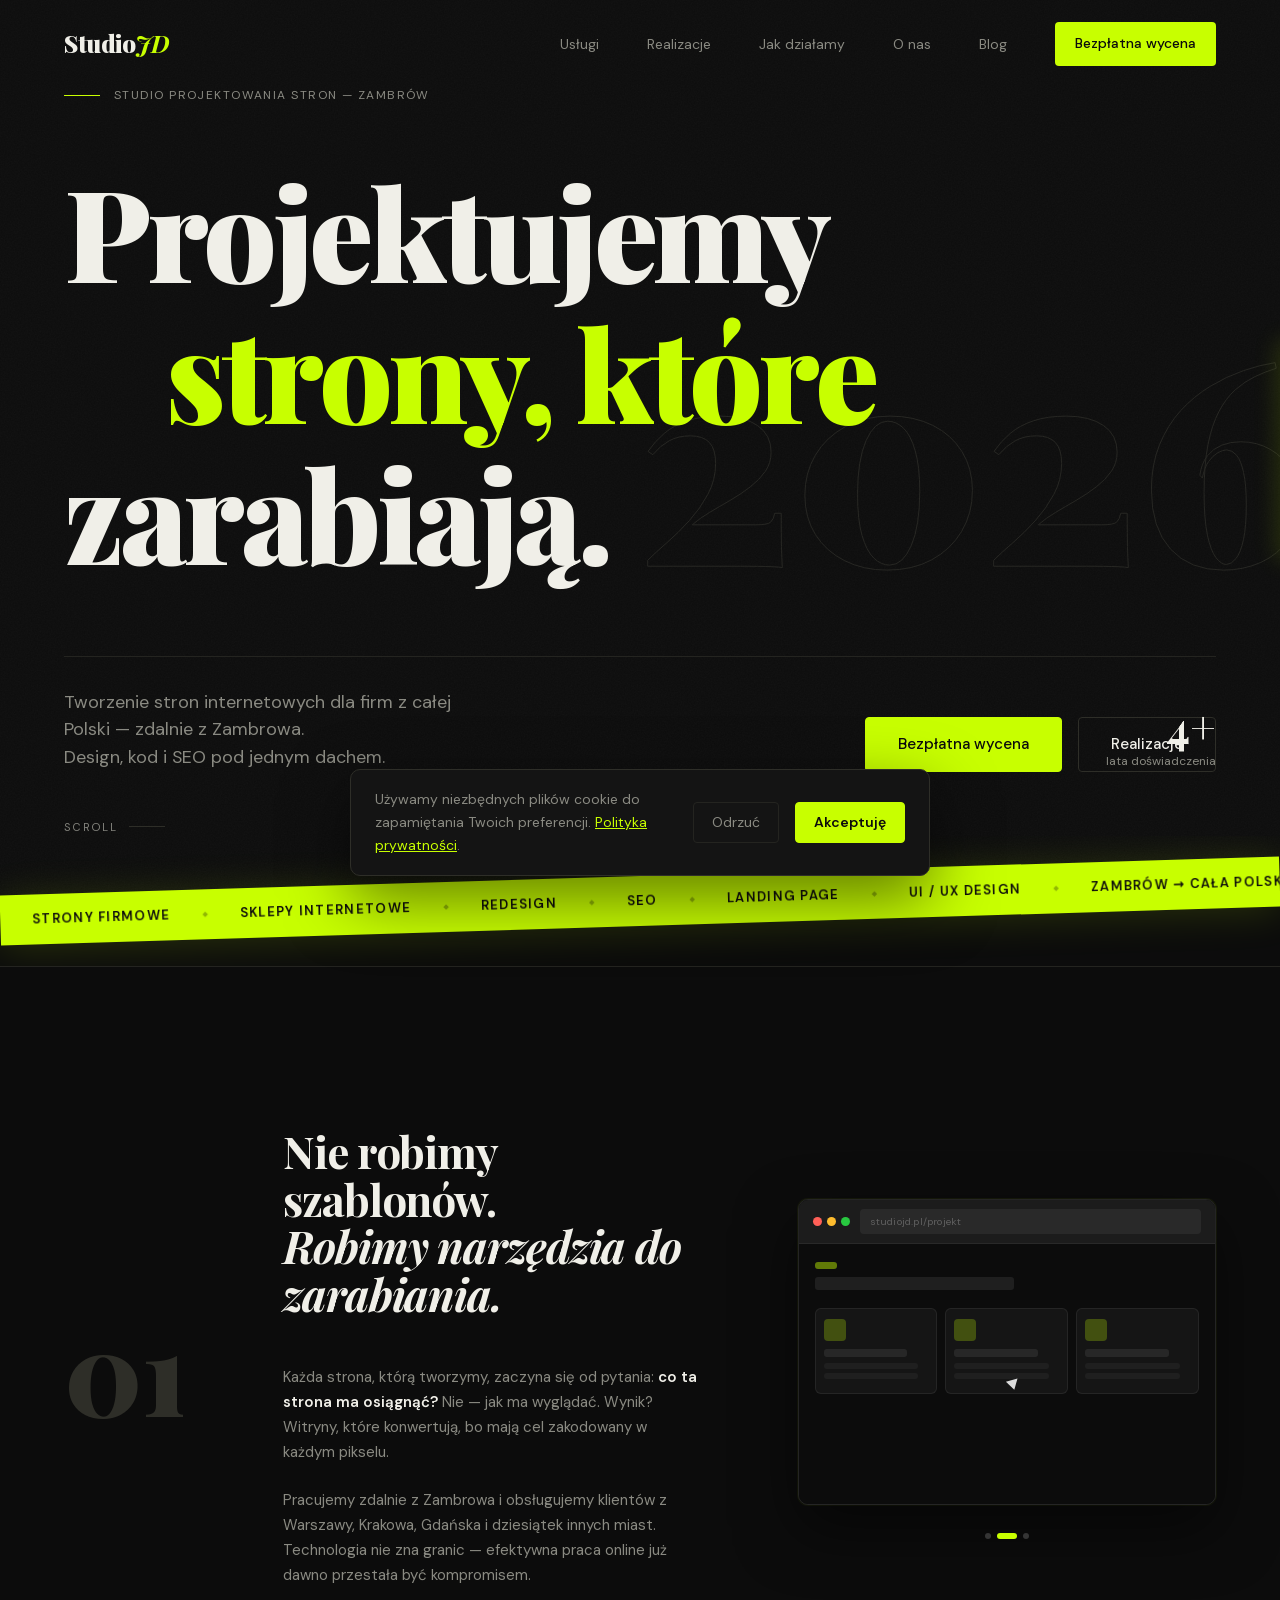
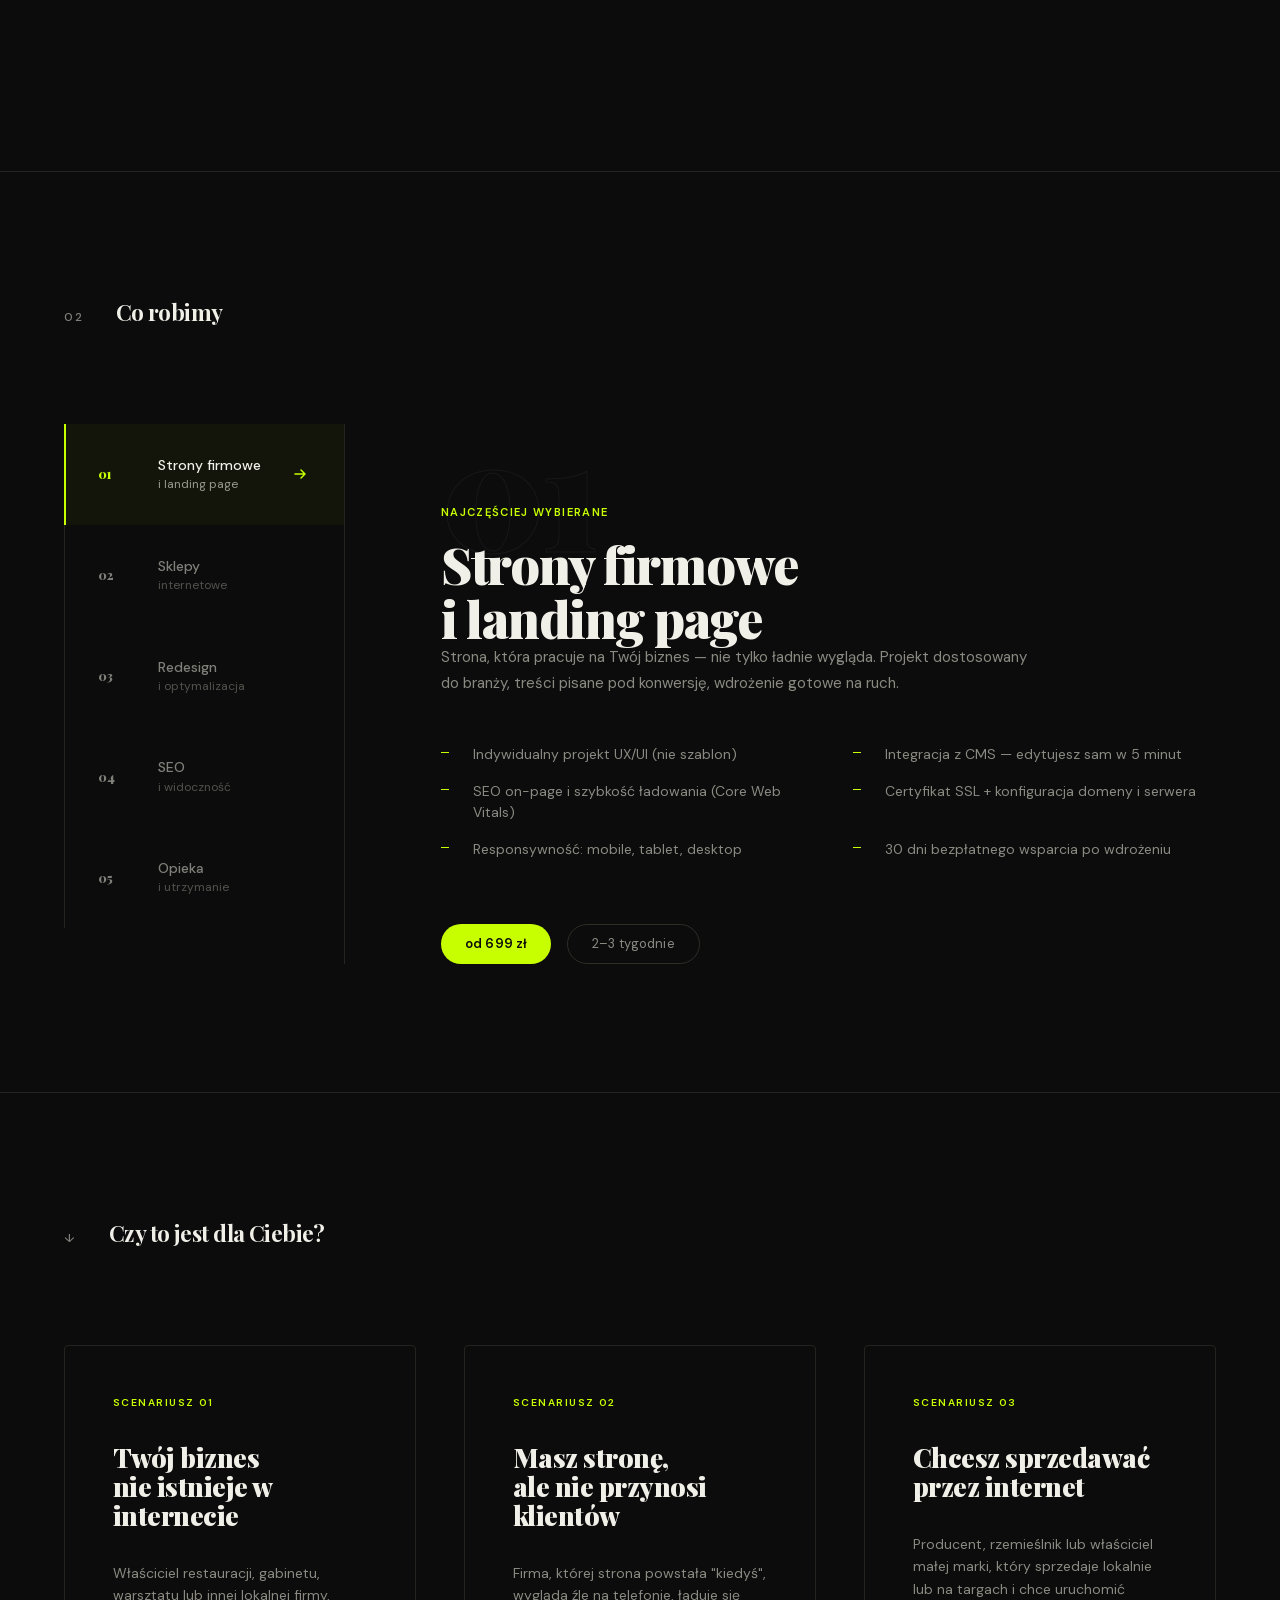
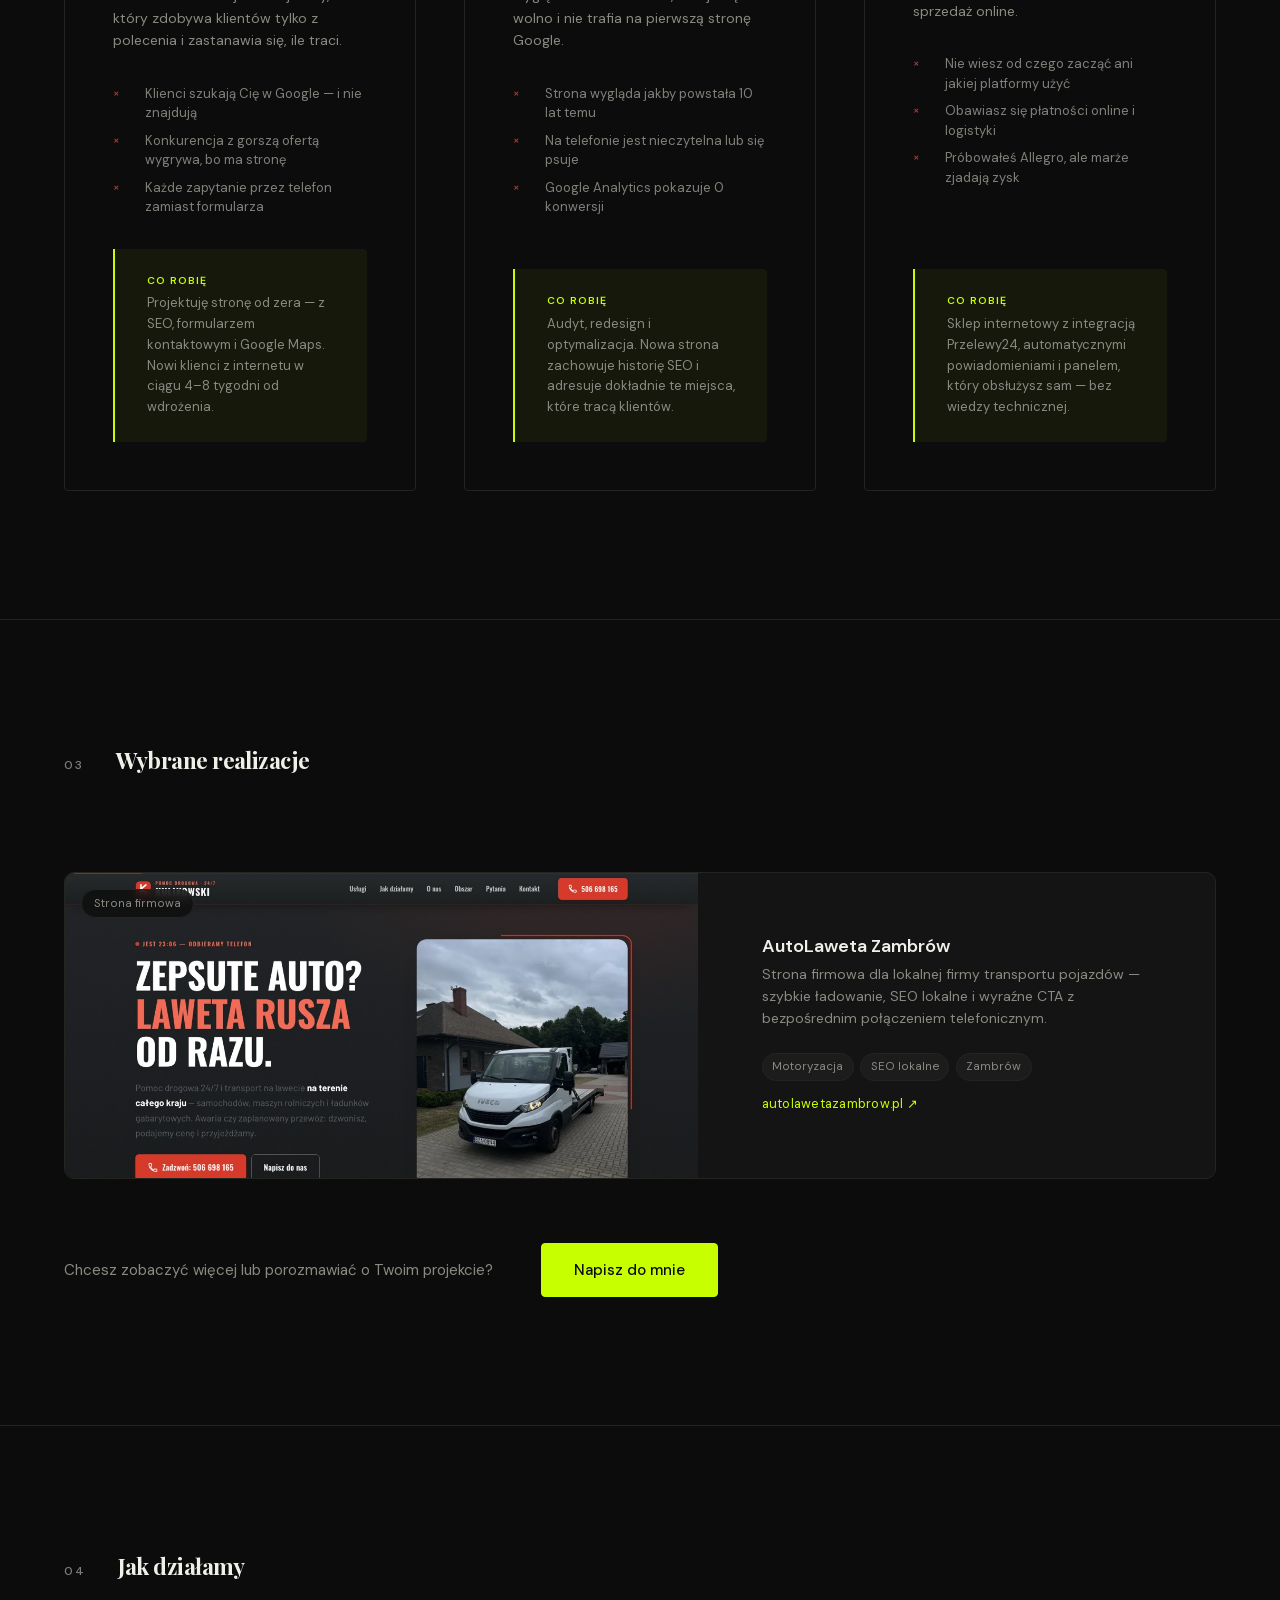
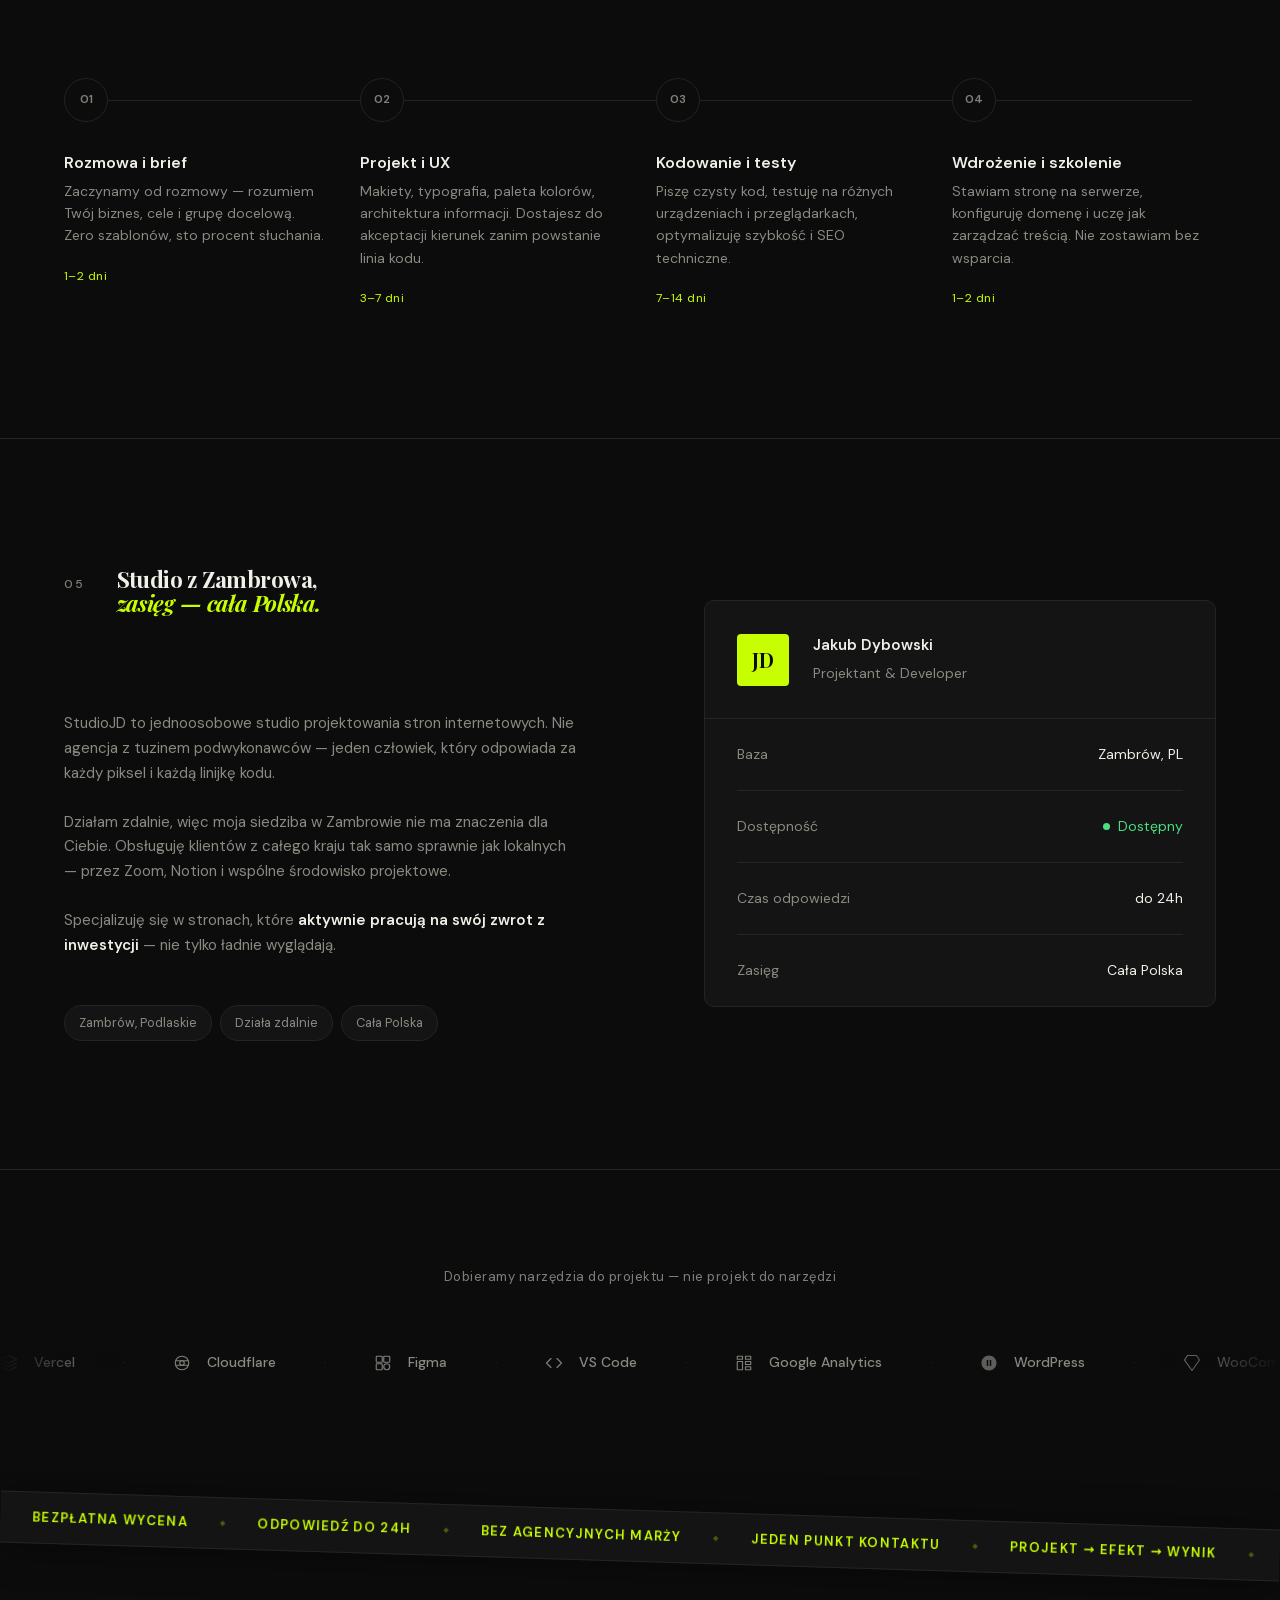
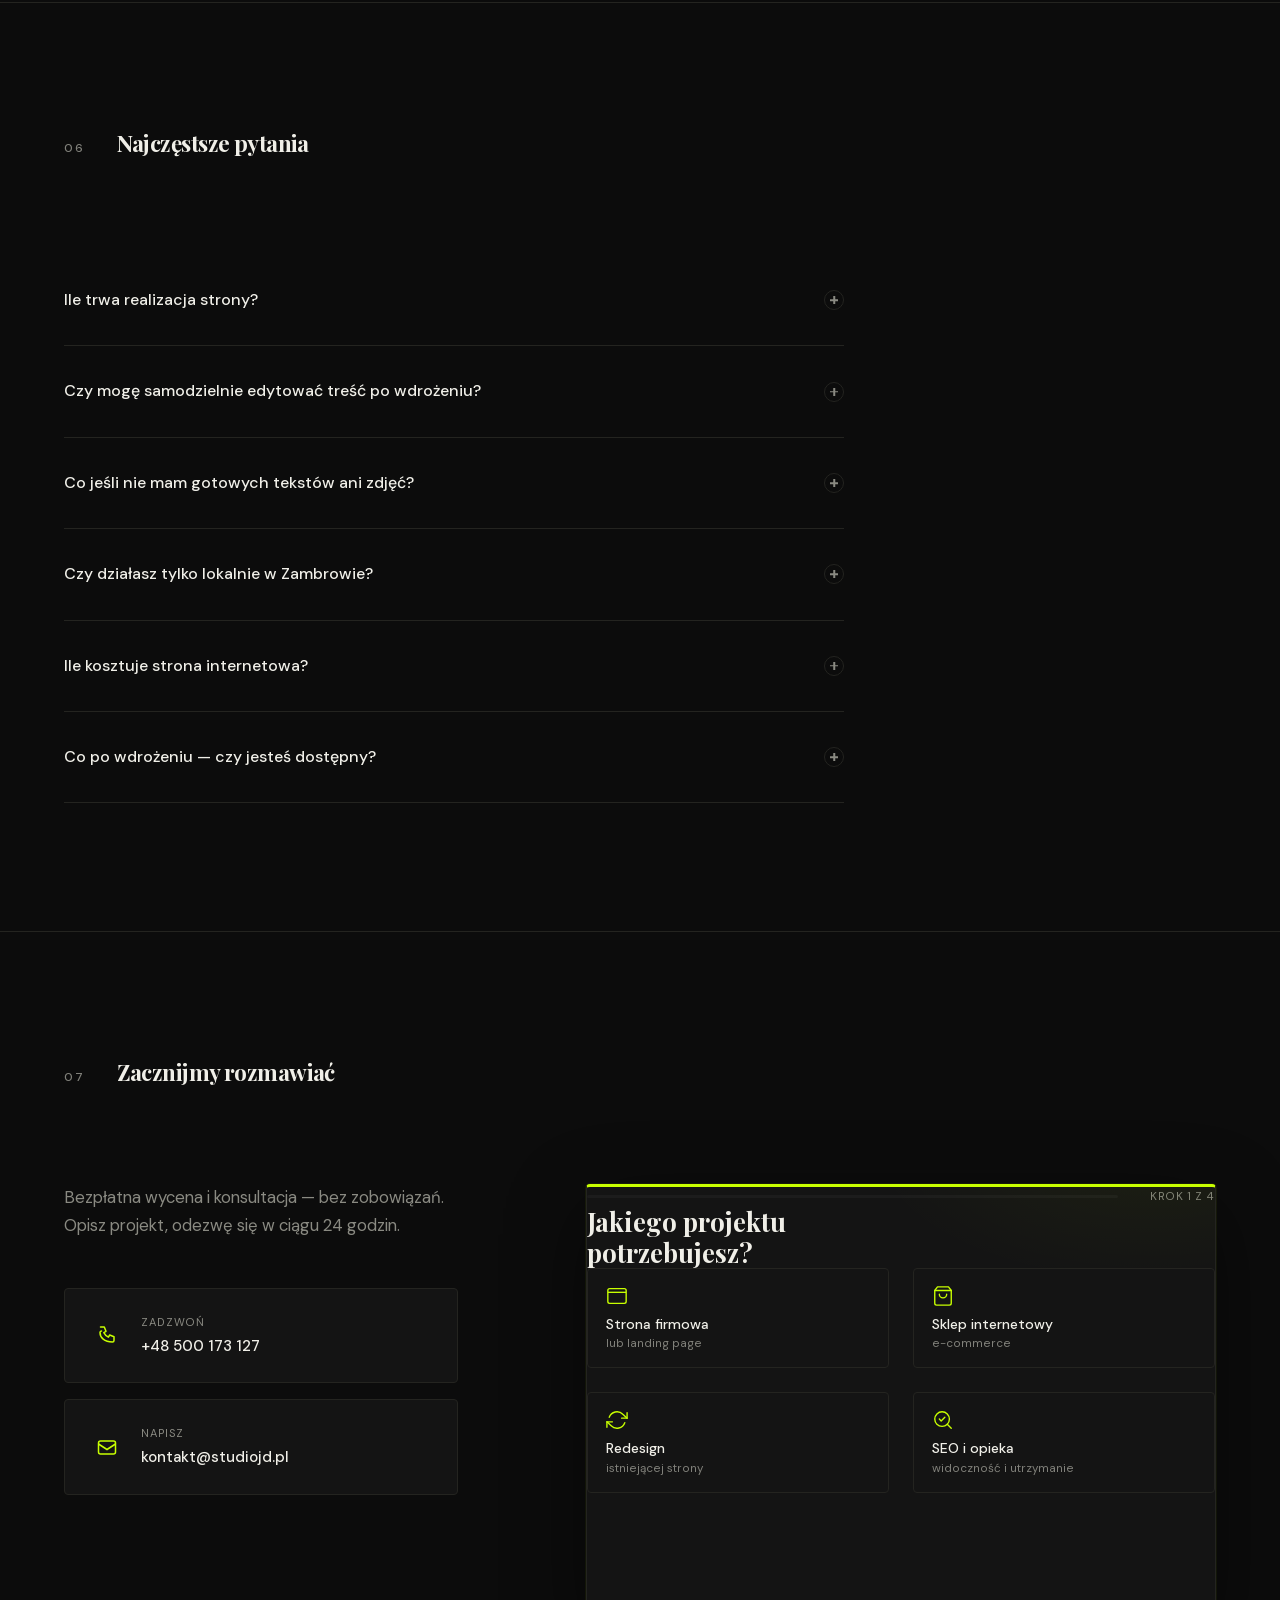
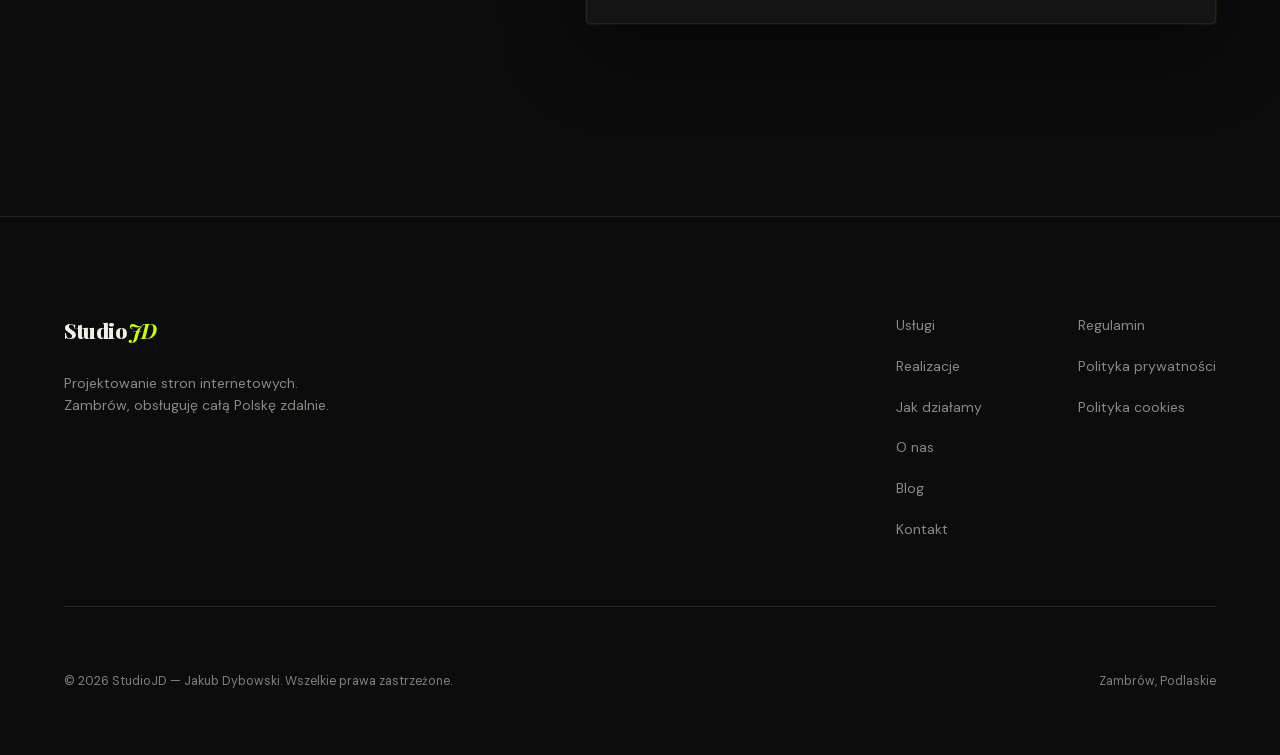
==== commit 4fb0099b: "Revert "revert: move blog/performance/a11y changes to the wersja-testowa branch" This reverts commit" ====
--- a/index.html
+++ b/index.html
@@ -4,10 +4,10 @@
   <meta charset="UTF-8">
   <meta name="google-site-verification" content="7tkcq6pdfMNKCq0IkVmjEem9DpP78c3rb8DEIvPOsKM">
   <meta name="viewport" content="width=device-width, initial-scale=1.0">
-  <title>Tworzenie stron internetowych i aplikacji dla firm — StudioJD | Zambrów</title>
-  <meta name="description" content="Tworzymy strony internetowe, sklepy online i aplikacje webowe dla firm z całej Polski. Projekt, kod i wdrożenie pod jednym dachem. Strony od 699 zł. Bezpłatna wycena.">
-  <meta name="keywords" content="tworzenie stron internetowych, strony www dla firm, aplikacje webowe dla firm, systemy dla firm, projektowanie stron internetowych, sklep internetowy, landing page, SEO, Zambrów, Podlaskie, cała Polska">
-  <meta name="author" content="StudioJD">
+  <title>Tworzenie stron internetowych dla firm — StudioJD | Zambrów, cała Polska</title>
+  <meta name="description" content="Tworzę strony internetowe i sklepy online dla firm z całej Polski. Projekt, kod i SEO pod jednym dachem. Od 699 zł. Bezpłatna wycena bez zobowiązań.">
+  <meta name="keywords" content="tworzenie stron internetowych, strony www dla firm, projektowanie stron internetowych, sklep internetowy, landing page, SEO, Zambrów, Podlaskie, cała Polska">
+  <meta name="author" content="Jakub Dybowski — StudioJD">
   <meta name="robots" content="index, follow, max-snippet:-1, max-image-preview:large, max-video-preview:-1">
 
   <!-- Favicon -->
@@ -18,16 +18,16 @@
   <!-- Open Graph -->
   <meta property="og:type" content="website">
   <meta property="og:url" content="https://www.studiojd.pl/">
-  <meta property="og:title" content="Strony, sklepy i aplikacje dla firm — StudioJD">
-  <meta property="og:description" content="Tworzymy strony internetowe, sklepy online i aplikacje webowe dla firm z całej Polski. Projekt, kod i wdrożenie pod jednym dachem.">
+  <meta property="og:title" content="Tworzenie stron internetowych dla firm — StudioJD">
+  <meta property="og:description" content="Tworzę strony internetowe i sklepy online dla firm z całej Polski. Projekt, kod i SEO pod jednym dachem. Od 699 zł.">
   <meta property="og:image" content="https://www.studiojd.pl/og-image.png">
   <meta property="og:image:width" content="1200">
   <meta property="og:image:height" content="630">
   <meta property="og:locale" content="pl_PL">
   <meta property="og:site_name" content="StudioJD">
   <meta name="twitter:card" content="summary_large_image">
-  <meta name="twitter:title" content="Strony, sklepy i aplikacje dla firm — StudioJD">
-  <meta name="twitter:description" content="Tworzymy strony internetowe, sklepy online i aplikacje webowe dla firm z całej Polski. Projekt, kod i wdrożenie pod jednym dachem.">
+  <meta name="twitter:title" content="Tworzenie stron internetowych dla firm — StudioJD">
+  <meta name="twitter:description" content="Tworzę strony internetowe i sklepy online dla firm z całej Polski. Projekt, kod i SEO pod jednym dachem. Od 699 zł.">
   <meta name="twitter:image" content="https://www.studiojd.pl/og-image.png">
 
   <link rel="canonical" href="https://www.studiojd.pl/">
@@ -44,8 +44,8 @@
     "@type": "ProfessionalService",
     "@id": "https://www.studiojd.pl/#business",
     "name": "StudioJD",
-    "alternateName": "Studio JD",
-    "description": "Tworzenie stron internetowych, sklepów online i aplikacji webowych dla firm z całej Polski. Projekt, kod i wdrożenie pod jednym dachem.",
+    "alternateName": "Studio JD Jakub Dybowski",
+    "description": "Tworzenie stron internetowych i sklepów online dla firm z całej Polski. Projekt, kod i SEO pod jednym dachem.",
     "url": "https://www.studiojd.pl",
     "logo": "https://www.studiojd.pl/favicon.svg",
     "image": "https://www.studiojd.pl/og-image.png",
@@ -99,11 +99,6 @@
           "price": "800",
           "priceCurrency": "PLN",
           "priceSpecification": {"@type": "UnitPriceSpecification", "price": "800", "priceCurrency": "PLN", "unitText": "od"}
-        },
-        {
-          "@type": "Offer",
-          "name": "Aplikacje webowe i systemy dla firm",
-          "description": "Panele dla klientów, systemy rezerwacji i zgłoszeń, proste CRM-y, integracje i automatyzacja procesów — wycena indywidualna"
         }
       ]
     },
@@ -121,9 +116,7 @@
       "Optymalizacja SEO",
       "HTML CSS JavaScript",
       "Core Web Vitals",
-      "Landing page",
-      "Aplikacje webowe",
-      "Systemy dla firm"
+      "Landing page"
     ]
   }
   </script>
@@ -163,7 +156,7 @@
         "name": "Czy StudioJD działa tylko lokalnie w Zambrowie?",
         "acceptedAnswer": {
           "@type": "Answer",
-          "text": "Nie. StudioJD pracuje zdalnie, więc może współpracować z firmą z dowolnego miejsca w Polsce."
+          "text": "Nie. StudioJD obsługuje klientów z całej Polski zdalnie, w tym z Warszawy, Krakowa, Gdańska, Wrocławia, Poznania, Białegostoku i Łomży."
         }
       },
       {
@@ -181,14 +174,6 @@
           "@type": "Answer",
           "text": "Tak, dostępne są pakiety opieki miesięcznej obejmujące aktualizacje, kopie zapasowe i monitoring działania strony."
         }
-      },
-      {
-        "@type": "Question",
-        "name": "Czy StudioJD tworzy aplikacje i systemy dla firm?",
-        "acceptedAnswer": {
-          "@type": "Answer",
-          "text": "Tak. StudioJD projektuje aplikacje webowe dopasowane do procesów firmy, np. panele dla klientów, systemy zgłoszeń i proste CRM-y, zaczynając od wersji minimalnej rozwijanej etapami. Wycena jest indywidualna i bezpłatna."
-        }
       }
     ]
   }
@@ -246,19 +231,19 @@
       <div class="container hero__container">
         <p class="hero__label reveal-up">
           <span class="label-line" aria-hidden="true"></span>
-          Studio cyfrowe — Zambrów
+          Studio projektowania stron — Zambrów
         </p>
 
         <h1 class="hero__heading" id="hero-heading">
-          <span class="reveal-clip"><span>Budujemy</span></span>
-          <span class="reveal-clip hero__line--accent"><span>narzędzia,&nbsp;które</span></span>
+          <span class="reveal-clip"><span>Projektujemy</span></span>
+          <span class="reveal-clip hero__line--accent"><span>strony,&nbsp;które</span></span>
           <span class="reveal-clip"><span>zarabiają.</span></span>
         </h1>
 
         <div class="hero__foot">
           <p class="hero__sub reveal-up">
-            Strony internetowe, sklepy i aplikacje webowe dla firm z całej Polski.<br>
-            Projekt, kod i wdrożenie pod jednym dachem.
+            Tworzenie stron internetowych dla firm z całej Polski — zdalnie z Zambrowa.<br>
+            Design, kod i SEO pod jednym dachem.
           </p>
           <div class="hero__actions reveal-up">
             <a href="#kontakt" class="btn btn--primary">Bezpłatna wycena</a>
@@ -270,7 +255,7 @@
       <div class="hero__stats" aria-hidden="true">
         <div class="stat">
           <span><b class="stat-num" data-count="4">0</b>+</span>
-          <small>lata programowania</small>
+          <small>lata doświadczenia</small>
         </div>
       </div>
 
@@ -288,16 +273,16 @@
           <span class="ticker__item">Sklepy internetowe</span><span class="ticker__sep">◆</span>
           <span class="ticker__item">Redesign</span><span class="ticker__sep">◆</span>
           <span class="ticker__item">SEO</span><span class="ticker__sep">◆</span>
-          <span class="ticker__item">Systemy dla firm</span><span class="ticker__sep">◆</span>
-          <span class="ticker__item">Aplikacje webowe</span><span class="ticker__sep">◆</span>
+          <span class="ticker__item">Landing page</span><span class="ticker__sep">◆</span>
+          <span class="ticker__item">UI / UX Design</span><span class="ticker__sep">◆</span>
           <span class="ticker__item">Zambrów → cała Polska</span><span class="ticker__sep">◆</span>
           <span class="ticker__item">Kod bez kompromisów</span><span class="ticker__sep">◆</span>
           <span class="ticker__item">Strony firmowe</span><span class="ticker__sep">◆</span>
           <span class="ticker__item">Sklepy internetowe</span><span class="ticker__sep">◆</span>
           <span class="ticker__item">Redesign</span><span class="ticker__sep">◆</span>
           <span class="ticker__item">SEO</span><span class="ticker__sep">◆</span>
-          <span class="ticker__item">Systemy dla firm</span><span class="ticker__sep">◆</span>
-          <span class="ticker__item">Aplikacje webowe</span><span class="ticker__sep">◆</span>
+          <span class="ticker__item">Landing page</span><span class="ticker__sep">◆</span>
+          <span class="ticker__item">UI / UX Design</span><span class="ticker__sep">◆</span>
           <span class="ticker__item">Zambrów → cała Polska</span><span class="ticker__sep">◆</span>
           <span class="ticker__item">Kod bez kompromisów</span><span class="ticker__sep">◆</span>
         </div>
@@ -314,8 +299,8 @@
               Nie robimy szablonów.<br><em>Robimy narzędzia do zarabiania.</em>
             </h2>
             <div class="manifesto__body reveal-up">
-              <p>Każdy projekt — strona, sklep czy system dla firmy — zaczyna się od pytania: <strong>co ma osiągnąć?</strong> Nie — jak ma wyglądać. Najpierw ustalamy cel biznesowy, a dopiero potem dobieramy wygląd i technologię.</p>
-              <p>Pracujemy zdalnie z Zambrowa, więc lokalizacja nie ma znaczenia — możemy współpracować z firmą z dowolnego miejsca w Polsce. Rozmowy, makiety i postępy prac są dostępne online na każdym etapie.</p>
+              <p>Każda strona, którą tworzymy, zaczyna się od pytania: <strong>co ta strona ma osiągnąć?</strong> Nie — jak ma wyglądać. Wynik? Witryny, które konwertują, bo mają cel zakodowany w każdym pikselu.</p>
+              <p>Pracujemy zdalnie z Zambrowa i obsługujemy klientów z Warszawy, Krakowa, Gdańska i dziesiątek innych miast. Technologia nie zna granic — efektywna praca online już dawno przestała być kompromisem.</p>
             </div>
           </div>
 
@@ -435,11 +420,6 @@
             </button>
             <button class="svc-tab" data-svc="4" role="tab" aria-selected="false" aria-controls="svc-panel-4" id="svc-tab-4">
               <span class="svc-tab__num" aria-hidden="true">05</span>
-              <span class="svc-tab__name">Aplikacje<br><small>i systemy</small></span>
-              <svg class="svc-tab__arrow" width="16" height="16" viewBox="0 0 16 16" fill="none" aria-hidden="true"><path d="M3 8h10M9 4l4 4-4 4" stroke="currentColor" stroke-width="1.5" stroke-linecap="round" stroke-linejoin="round"/></svg>
-            </button>
-            <button class="svc-tab" data-svc="5" role="tab" aria-selected="false" aria-controls="svc-panel-5" id="svc-tab-5">
-              <span class="svc-tab__num" aria-hidden="true">06</span>
               <span class="svc-tab__name">Opieka<br><small>i utrzymanie</small></span>
               <svg class="svc-tab__arrow" width="16" height="16" viewBox="0 0 16 16" fill="none" aria-hidden="true"><path d="M3 8h10M9 4l4 4-4 4" stroke="currentColor" stroke-width="1.5" stroke-linecap="round" stroke-linejoin="round"/></svg>
             </button>
@@ -526,28 +506,9 @@
 
             <div class="svc-panel" data-panel="4" role="tabpanel" id="svc-panel-4" aria-labelledby="svc-tab-4">
               <span class="svc-panel__ghost" aria-hidden="true">05</span>
-              <p class="svc-panel__label">Dla firm, które rosną</p>
-              <h3 class="svc-panel__title">Aplikacje<br>i systemy</h3>
-              <p class="svc-panel__desc">Gdy arkusze i kilka niepołączonych programów przestają wystarczać, budujemy narzędzie dopasowane do sposobu pracy Twojej firmy — działające w przeglądarce, na komputerze i na telefonie.</p>
-              <ul class="svc-panel__list">
-                <li>Panele dla klientów i kontrahentów (zamówienia, statusy, dokumenty)</li>
-                <li>Systemy rezerwacji, zgłoszeń i zleceń</li>
-                <li>Proste CRM-y i bazy klientów szyte na miarę</li>
-                <li>Integracje z narzędziami, których już używasz</li>
-                <li>Automatyzacja powtarzalnych zadań i raportów</li>
-                <li>Start od wersji minimalnej, rozwój etapami</li>
-              </ul>
-              <div class="svc-panel__meta">
-                <span class="svc-badge">wycena indywidualna</span>
-                <span class="svc-badge svc-badge--muted">bezpłatna konsultacja</span>
-              </div>
-            </div>
-
-            <div class="svc-panel" data-panel="5" role="tabpanel" id="svc-panel-5" aria-labelledby="svc-tab-5">
-              <span class="svc-panel__ghost" aria-hidden="true">06</span>
               <p class="svc-panel__label">Spokój ducha</p>
               <h3 class="svc-panel__title">Opieka<br>i utrzymanie</h3>
-              <p class="svc-panel__desc">Strona po wdrożeniu wymaga uwagi — aktualizacji, kopii zapasowych, reakcji na awarie. Zajmujemy się tym za Ciebie, żebyś mógł skupić się na biznesie.</p>
+              <p class="svc-panel__desc">Strona po wdrożeniu wymaga uwagi — aktualizacji, kopii zapasowych, reakcji na awarie. Zajmuję się tym za Ciebie, żebyś mógł skupić się na biznesie.</p>
               <ul class="svc-panel__list">
                 <li>Aktualizacje CMS, wtyczek i zależności</li>
                 <li>Codzienne kopie zapasowe na zewnętrznym serwerze</li>
@@ -586,8 +547,8 @@
               <li>Każde zapytanie przez telefon zamiast formularza</li>
             </ul>
             <div class="forwho-card__result">
-              <span class="forwho-card__result-label">Co robimy</span>
-              Projektujemy stronę od zera — z SEO, formularzem kontaktowym i mapą dojazdu, żeby Twoja firma była widoczna tam, gdzie szukają jej klienci.
+              <span class="forwho-card__result-label">Co robię</span>
+              Projektuję stronę od zera — z SEO, formularzem kontaktowym i Google Maps. Nowi klienci z internetu w ciągu 4–8 tygodni od wdrożenia.
             </div>
           </article>
 
@@ -601,7 +562,7 @@
               <li>Google Analytics pokazuje 0 konwersji</li>
             </ul>
             <div class="forwho-card__result">
-              <span class="forwho-card__result-label">Co robimy</span>
+              <span class="forwho-card__result-label">Co robię</span>
               Audyt, redesign i optymalizacja. Nowa strona zachowuje historię SEO i adresuje dokładnie te miejsca, które tracą klientów.
             </div>
           </article>
@@ -616,23 +577,8 @@
               <li>Próbowałeś Allegro, ale marże zjadają zysk</li>
             </ul>
             <div class="forwho-card__result">
-              <span class="forwho-card__result-label">Co robimy</span>
+              <span class="forwho-card__result-label">Co robię</span>
               Sklep internetowy z integracją Przelewy24, automatycznymi powiadomieniami i panelem, który obsłużysz sam — bez wiedzy technicznej.
-            </div>
-          </article>
-
-          <article class="forwho-card reveal-up">
-            <span class="forwho-card__tag">Scenariusz 04</span>
-            <h3 class="forwho-card__problem">Firma działa<br>na Excelu i mailach</h3>
-            <p class="forwho-card__who">Firma usługowa, handlowa lub produkcyjna, w której zamówienia, zlecenia i dane klientów krążą między arkuszami, mailami i kilkoma programami.</p>
-            <ul class="forwho-card__pains">
-              <li>Dane przepisywane ręcznie z miejsca na miejsce</li>
-              <li>Nikt nie wie, która wersja arkusza jest aktualna</li>
-              <li>Płacisz za kilka programów, a używasz ułamka</li>
-            </ul>
-            <div class="forwho-card__result">
-              <span class="forwho-card__result-label">Co robimy</span>
-              Projektujemy prosty system dopasowany do Twojego procesu — zaczynając od jednego, najbardziej uciążliwego problemu.
             </div>
           </article>
 
@@ -667,7 +613,7 @@
 
         <div class="portfolio__cta reveal-up">
           <p>Chcesz zobaczyć więcej lub porozmawiać o Twoim projekcie?</p>
-          <a href="#kontakt" class="btn btn--primary">Napisz do nas</a>
+          <a href="#kontakt" class="btn btn--primary">Napisz do mnie</a>
         </div>
       </div>
     </section>
@@ -685,7 +631,7 @@
             <span class="process-step__num" aria-hidden="true">01</span>
             <div class="process-step__content">
               <h3>Rozmowa i brief</h3>
-              <p>Zaczynamy od rozmowy — poznajemy Twój biznes, cele i grupę docelową. Zero szablonów, sto procent słuchania.</p>
+              <p>Zaczynamy od rozmowy — rozumiem Twój biznes, cele i grupę docelową. Zero szablonów, sto procent słuchania.</p>
               <span class="process-step__time">1–2 dni</span>
             </div>
           </li>
@@ -703,7 +649,7 @@
             <span class="process-step__num" aria-hidden="true">03</span>
             <div class="process-step__content">
               <h3>Kodowanie i testy</h3>
-              <p>Piszemy czysty kod, testujemy na różnych urządzeniach i przeglądarkach, optymalizujemy szybkość i SEO techniczne.</p>
+              <p>Piszę czysty kod, testuję na różnych urządzeniach i przeglądarkach, optymalizuję szybkość i SEO techniczne.</p>
               <span class="process-step__time">7–14 dni</span>
             </div>
           </li>
@@ -712,7 +658,7 @@
             <span class="process-step__num" aria-hidden="true">04</span>
             <div class="process-step__content">
               <h3>Wdrożenie i szkolenie</h3>
-              <p>Wdrażamy projekt na serwerze, konfigurujemy domenę i pokazujemy, jak zarządzać treścią. Nie zostawiamy bez wsparcia.</p>
+              <p>Stawiam stronę na serwerze, konfiguruję domenę i uczę jak zarządzać treścią. Nie zostawiam bez wsparcia.</p>
               <span class="process-step__time">1–2 dni</span>
             </div>
           </li>
@@ -732,13 +678,13 @@
               </h2>
             </div>
             <div class="about__body reveal-up">
-              <p>StudioJD projektuje i buduje strony internetowe, sklepy oraz aplikacje webowe dla firm. Celowo pozostajemy małym studiem: rozmawiasz bezpośrednio z osobą, która projektuje i pisze kod Twojego projektu — bez pośredników, przekazywania briefu dalej i agencyjnych narzutów.</p>
-              <p>Pracujemy zdalnie, więc siedziba w Zambrowie nie ogranicza współpracy. Rozmowy, makiety i postępy prac udostępniamy online — na bieżąco widzisz, co dzieje się z Twoim projektem.</p>
-              <p>Specjalizujemy się w rozwiązaniach, które <strong>aktywnie pracują na zwrot z inwestycji</strong> — nie tylko ładnie wyglądają.</p>
+              <p>StudioJD to jednoosobowe studio projektowania stron internetowych. Nie agencja z tuzinem podwykonawców — jeden człowiek, który odpowiada za każdy piksel i każdą linijkę kodu.</p>
+              <p>Działam zdalnie, więc moja siedziba w Zambrowie nie ma znaczenia dla Ciebie. Obsługuję klientów z całego kraju tak samo sprawnie jak lokalnych — przez Zoom, Notion i wspólne środowisko projektowe.</p>
+              <p>Specjalizuję się w stronach, które <strong>aktywnie pracują na swój zwrot z inwestycji</strong> — nie tylko ładnie wyglądają.</p>
             </div>
             <div class="about__badges reveal-up">
               <span class="badge">Zambrów, Podlaskie</span>
-              <span class="badge">Praca zdalna</span>
+              <span class="badge">Działa zdalnie</span>
               <span class="badge">Cała Polska</span>
             </div>
           </div>
@@ -748,8 +694,8 @@
               <div class="about__card-top">
                 <div class="about__initials">JD</div>
                 <div>
-                  <strong>StudioJD</strong>
-                  <span>Strony · Sklepy · Aplikacje</span>
+                  <strong>Jakub Dybowski</strong>
+                  <span>Projektant &amp; Developer</span>
                 </div>
               </div>
               <div class="about__card-rows">
@@ -759,7 +705,7 @@
                 </div>
                 <div class="about__card-row">
                   <span>Dostępność</span>
-                  <span class="available"><span class="dot" aria-hidden="true"></span>Przyjmujemy projekty</span>
+                  <span class="available"><span class="dot" aria-hidden="true"></span>Dostępny</span>
                 </div>
                 <div class="about__card-row">
                   <span>Czas odpowiedzi</span>
@@ -946,7 +892,7 @@
               </button>
             </dt>
             <dd class="faq-item__a" id="faq-1">
-              <p>Zależnie od zakresu: strona firmowa to zwykle 2–3 tygodnie, sklep internetowy 4–6 tygodni. Czas podajemy zawsze na początku współpracy — i go dotrzymujemy.</p>
+              <p>Zależnie od zakresu: strona firmowa to zwykle 2–3 tygodnie, sklep internetowy 4–6 tygodni. Czas podaję zawsze na początku współpracy — i go dotrzymuję.</p>
             </dd>
           </div>
 
@@ -958,7 +904,7 @@
               </button>
             </dt>
             <dd class="faq-item__a" id="faq-2">
-              <p>Tak. Każda strona dostaje prosty panel CMS lub instrukcję edycji. Pokazujemy, jak działają zmiany tekstów, zdjęć i podstawowych ustawień — nie zostawiamy klienta z „czarną skrzynką".</p>
+              <p>Tak. Każda strona dostaje prosty panel CMS lub instrukcję edycji. Uczę jak działają zmiany tekstów, zdjęć i podstawowych ustawień — nie zostawiam klienta z „czarną skrzynką".</p>
             </dd>
           </div>
 
@@ -970,19 +916,19 @@
               </button>
             </dt>
             <dd class="faq-item__a" id="faq-3">
-              <p>Nie ma problemu. Pomagamy przygotować teksty oparte na Twoim biznesie — bez ogólników. Zdjęcia możemy pozyskać z licencjonowanych banków lub doradzić sesję zdjęciową.</p>
+              <p>Nie ma problemu. Pomagam przygotować copywriting oparty na Twoim biznesie — żadnego AI-generycznego bełkotu. Zdjęcia mogę pozyskać z licencjonowanych banków lub doradzić sesję zdjęciową.</p>
             </dd>
           </div>
 
           <div class="faq-item reveal-up">
             <dt>
               <button class="faq-item__q" aria-expanded="false" aria-controls="faq-4">
-                Czy działacie tylko lokalnie w Zambrowie?
+                Czy działasz tylko lokalnie w Zambrowie?
                 <span class="faq-item__icon" aria-hidden="true"></span>
               </button>
             </dt>
             <dd class="faq-item__a" id="faq-4">
-              <p>Nie. Pracujemy zdalnie, więc możemy współpracować z firmą z dowolnego miejsca w Polsce — przez wideorozmowy, e-mail i wspólne dokumenty. Odległość nie wpływa na jakość ani tempo pracy.</p>
+              <p>Nie. Obsługuję klientów z całej Polski zdalnie — przez Zoom, e-mail i wspólne dokumenty. Odległość nie ma żadnego wpływu na jakość i tempo pracy.</p>
             </dd>
           </div>
 
@@ -994,31 +940,19 @@
               </button>
             </dt>
             <dd class="faq-item__a" id="faq-5">
-              <p>Wycena zależy od zakresu. Orientacyjnie: landing page od 699 zł, strona firmowa od 699 zł, sklep internetowy od 1 499 zł, redesign od 800 zł. Każdy projekt wyceniamy indywidualnie — napisz, a wyślemy szczegółową ofertę bez zobowiązań.</p>
+              <p>Wycena zależy od zakresu. Orientacyjnie: landing page od 699 zł, strona firmowa od 699 zł, sklep internetowy od 1 499 zł, redesign od 800 zł. Każdy projekt wyceniam indywidualnie — napisz, a wyślę szczegółową ofertę bez zobowiązań.</p>
             </dd>
           </div>
 
           <div class="faq-item reveal-up">
             <dt>
               <button class="faq-item__q" aria-expanded="false" aria-controls="faq-6">
-                Co po wdrożeniu — czy jesteście dostępni?
+                Co po wdrożeniu — czy jesteś dostępny?
                 <span class="faq-item__icon" aria-hidden="true"></span>
               </button>
             </dt>
             <dd class="faq-item__a" id="faq-6">
-              <p>Tak. Oferujemy pakiety opieki miesięcznej (aktualizacje, kopie, monitoring) oraz wsparcie ad-hoc. Strona to nie jednorazowy projekt — to narzędzie, które wymaga pielęgnacji.</p>
-            </dd>
-          </div>
-
-          <div class="faq-item reveal-up">
-            <dt>
-              <button class="faq-item__q" aria-expanded="false" aria-controls="faq-7">
-                Czy tworzycie też aplikacje i systemy dla firm?
-                <span class="faq-item__icon" aria-hidden="true"></span>
-              </button>
-            </dt>
-            <dd class="faq-item__a" id="faq-7">
-              <p>Tak. Projektujemy aplikacje webowe dopasowane do procesów firmy — np. panele dla klientów, systemy zgłoszeń czy proste CRM-y. Zaczynamy od rozmowy o tym, jak dziś pracujecie, i od wersji minimalnej, którą rozwijamy etapami. Wycena jest indywidualna i bezpłatna.</p>
+              <p>Tak. Oferuję pakiety opieki miesięcznej (aktualizacje, kopie, monitoring) oraz wsparcie ad-hoc. Strona to nie jednorazowy projekt — to narzędzie, które wymaga pielęgnacji.</p>
             </dd>
           </div>
         </dl>
@@ -1035,7 +969,7 @@
 
         <div class="contact__grid">
           <div class="contact__info reveal-up">
-            <p class="contact__lead">Bezpłatna wycena i konsultacja — bez zobowiązań. Opisz projekt, odezwiemy się w ciągu 24&nbsp;godzin.</p>
+            <p class="contact__lead">Bezpłatna wycena i konsultacja — bez zobowiązań. Opisz projekt, odezwę się w ciągu 24&nbsp;godzin.</p>
 
             <div class="contact__methods">
               <a href="tel:+48500173127" class="contact-method">
@@ -1093,10 +1027,6 @@
                     <svg width="22" height="22" viewBox="0 0 24 24" fill="none" aria-hidden="true"><circle cx="11" cy="11" r="8" stroke="currentColor" stroke-width="1.5"/><path d="M21 21l-4.35-4.35M8 11l2 2 4-4" stroke="currentColor" stroke-width="1.5" stroke-linecap="round" stroke-linejoin="round"/></svg>
                     <span>SEO i opieka<small>widoczność i utrzymanie</small></span>
                   </button>
-                  <button class="quiz__opt" type="button" data-value="Aplikacja / system dla firmy">
-                    <svg width="22" height="22" viewBox="0 0 24 24" fill="none" aria-hidden="true"><rect x="3" y="3" width="7" height="7" rx="1" stroke="currentColor" stroke-width="1.5"/><rect x="14" y="3" width="7" height="7" rx="1" stroke="currentColor" stroke-width="1.5"/><rect x="3" y="14" width="7" height="7" rx="1" stroke="currentColor" stroke-width="1.5"/><path d="M14 17.5h7M17.5 14v7" stroke="currentColor" stroke-width="1.5" stroke-linecap="round"/></svg>
-                    <span>Aplikacja / system<small>panel, CRM, automatyzacja</small></span>
-                  </button>
                 </div>
               </div>
 
@@ -1140,7 +1070,7 @@
 
               <!-- Krok 4 — kontakt -->
               <div class="quiz__step" id="qStep4">
-                <h3 class="quiz__q">Zostaw kontakt —<br>odezwiemy się w 24h.</h3>
+                <h3 class="quiz__q">Zostaw kontakt —<br>odezwę się w 24h.</h3>
                 <div class="quiz__summary" id="quizSummary"></div>
                 <form id="contactForm" novalidate>
                   <div class="visually-hidden" aria-hidden="true">
@@ -1176,7 +1106,7 @@
                     <span class="btn-label">Wyślij zapytanie</span>
                     <span class="btn-spinner" aria-hidden="true"></span>
                   </button>
-                  <p class="form-note">* Pola wymagane. Odpowiemy w ciągu 24 godzin roboczych.</p>
+                  <p class="form-note">* Pola wymagane. Odpiszę w ciągu 24 godzin roboczych.</p>
                 </form>
               </div>
 
@@ -1208,7 +1138,7 @@
       <div class="footer__top">
         <div class="footer__brand">
           <a href="/" class="logo-text" aria-label="StudioJD strona główna">Studio<em>JD</em></a>
-          <p>Strony, sklepy i aplikacje dla firm.<br>Zambrów — obsługa całej Polski.</p>
+          <p>Projektowanie stron internetowych.<br>Zambrów, obsługuję całą Polskę zdalnie.</p>
         </div>
         <nav class="footer__nav" aria-label="Nawigacja w stopce">
           <ul role="list">
@@ -1227,7 +1157,7 @@
         </nav>
       </div>
       <div class="footer__bottom">
-        <p>&copy; 2026 StudioJD. Wszelkie prawa zastrzeżone.</p>
+        <p>&copy; 2026 StudioJD — Jakub Dybowski. Wszelkie prawa zastrzeżone.</p>
         <p class="footer__nip">Zambrów, Podlaskie</p>
       </div>
     </div>
--- a/css/style.css
+++ b/css/style.css
@@ -1744,8 +1744,6 @@
   grid-template-columns: 1fr 1fr;
   gap: var(--s3);
 }
-/* nieparzysta liczba opcji — ostatnia zajmuje cały wiersz */
-.quiz__opts > .quiz__opt:last-child:nth-child(odd) { grid-column: 1 / -1; }
 .quiz__opt {
   display: flex;
   flex-direction: column;
@@ -1942,7 +1940,7 @@
 }
 .forwho__grid {
   display: grid;
-  grid-template-columns: repeat(2, 1fr);
+  grid-template-columns: repeat(3, 1fr);
   gap: var(--s6);
 }
 .forwho-card {
